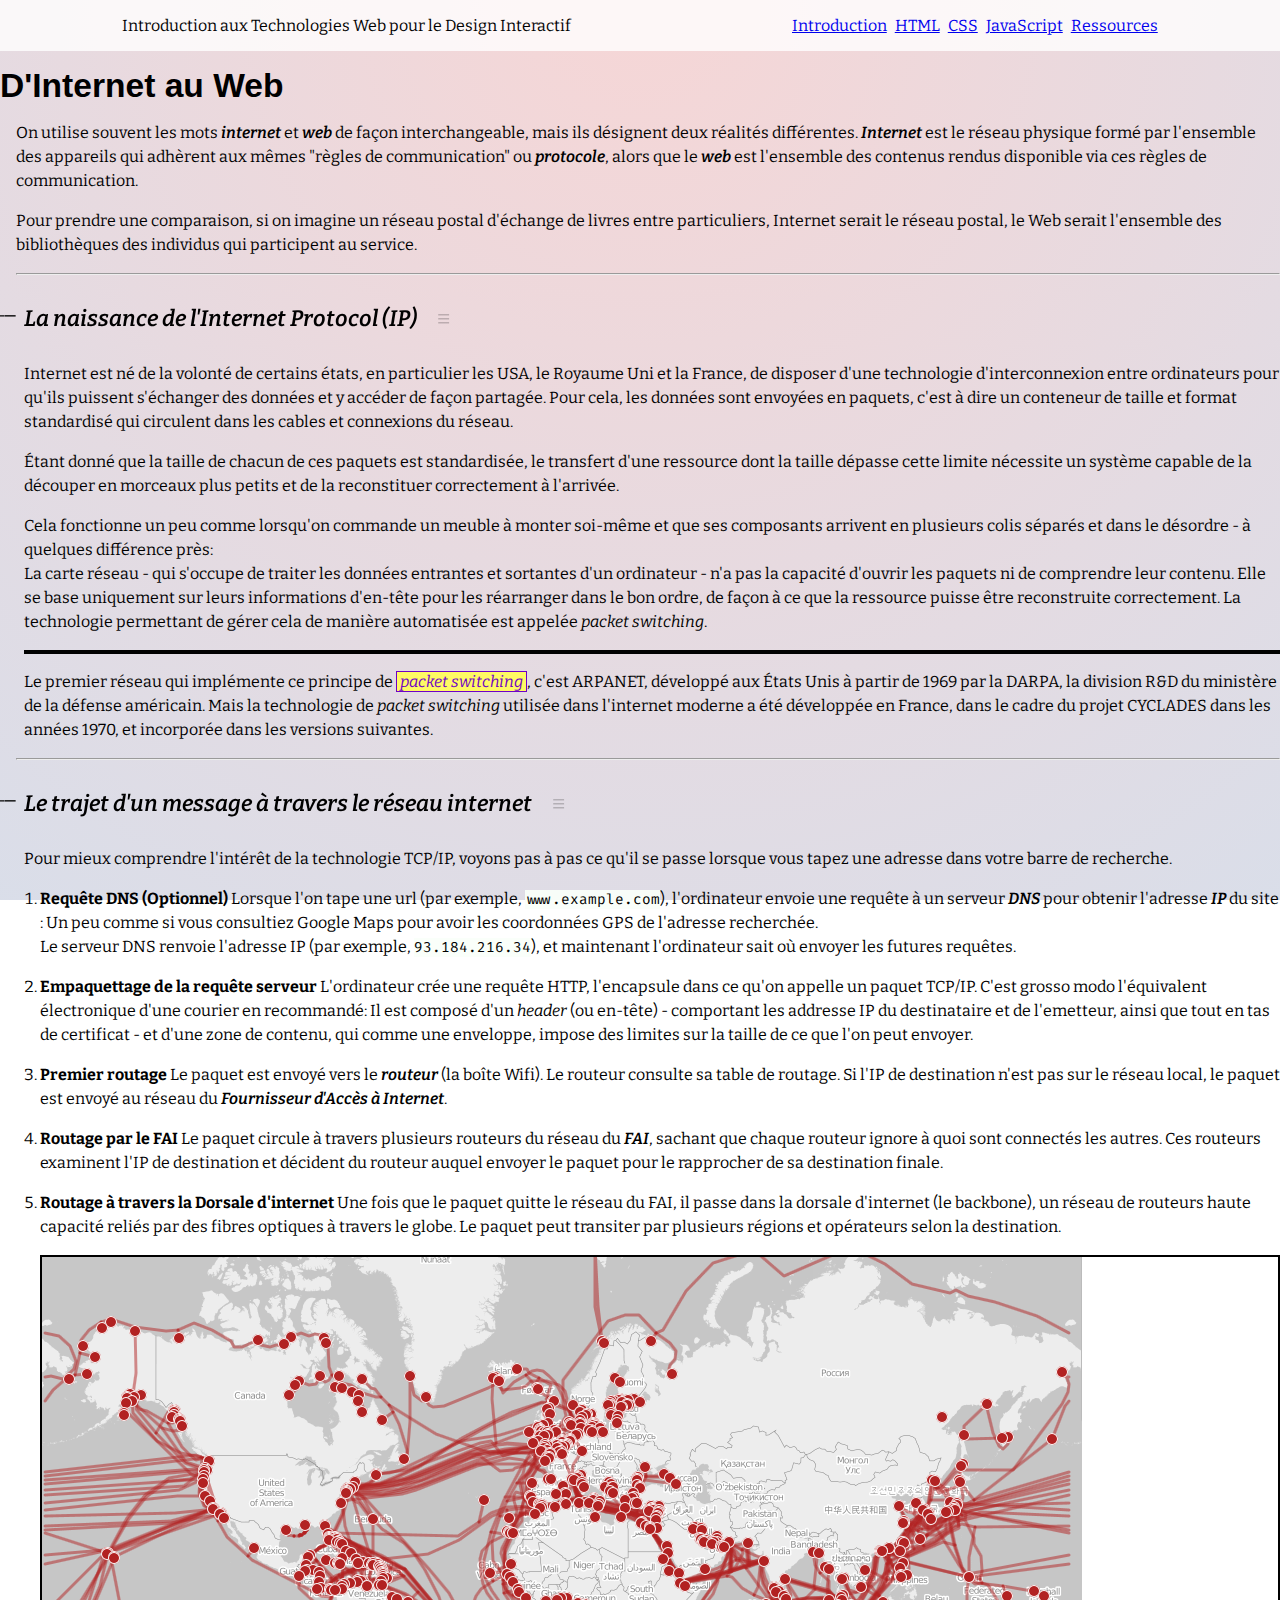
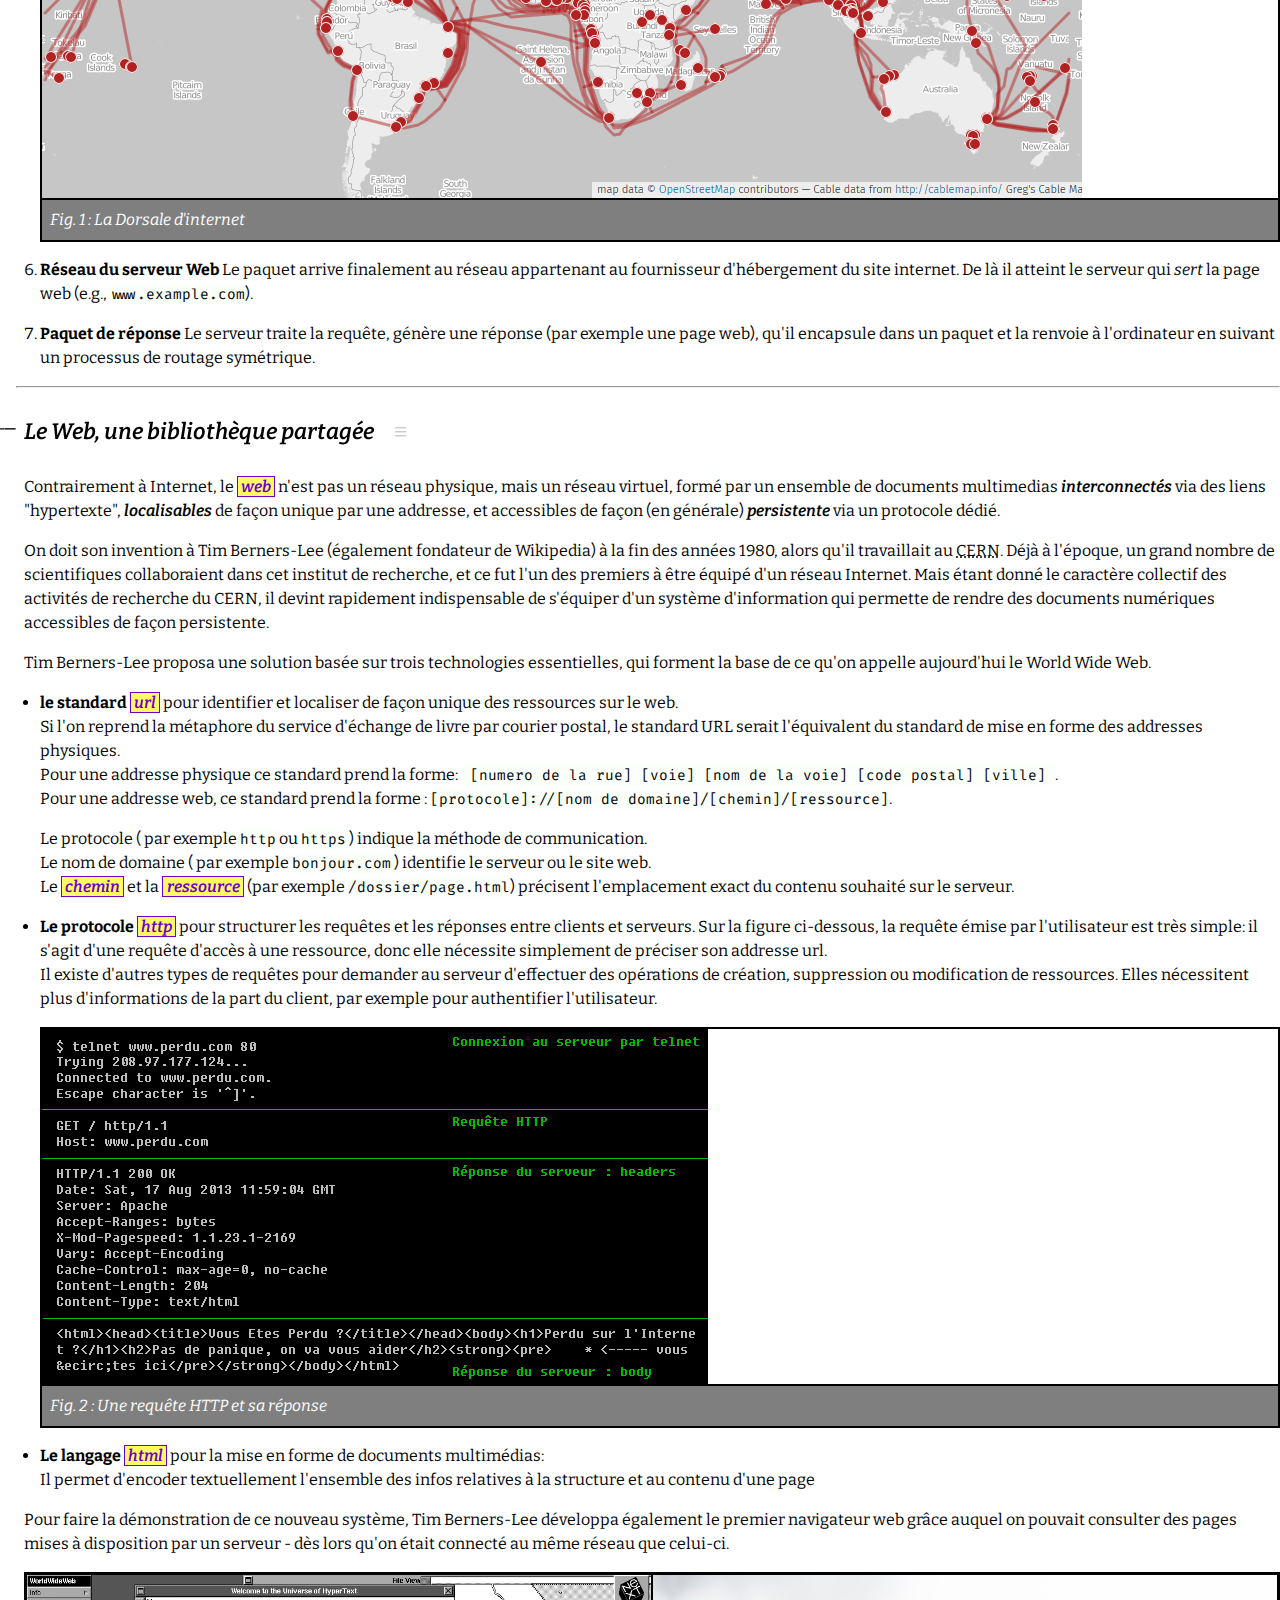
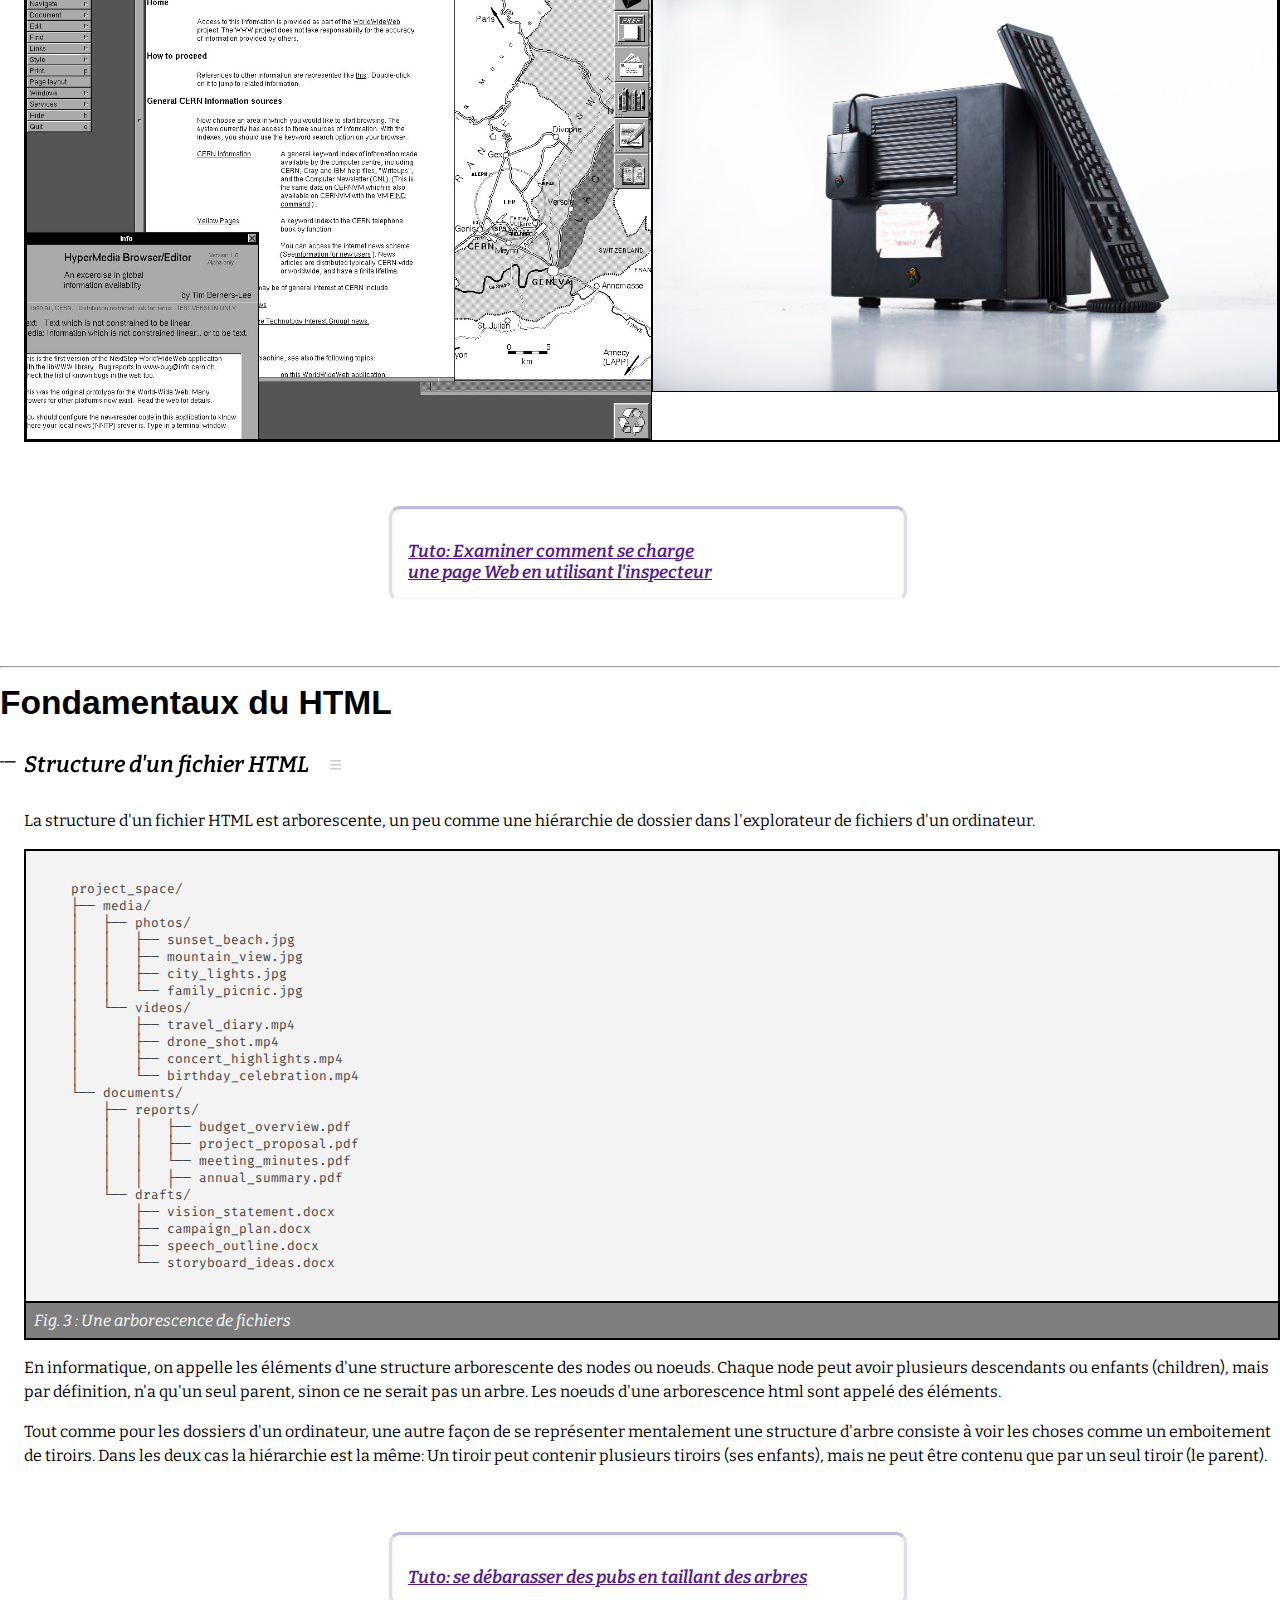
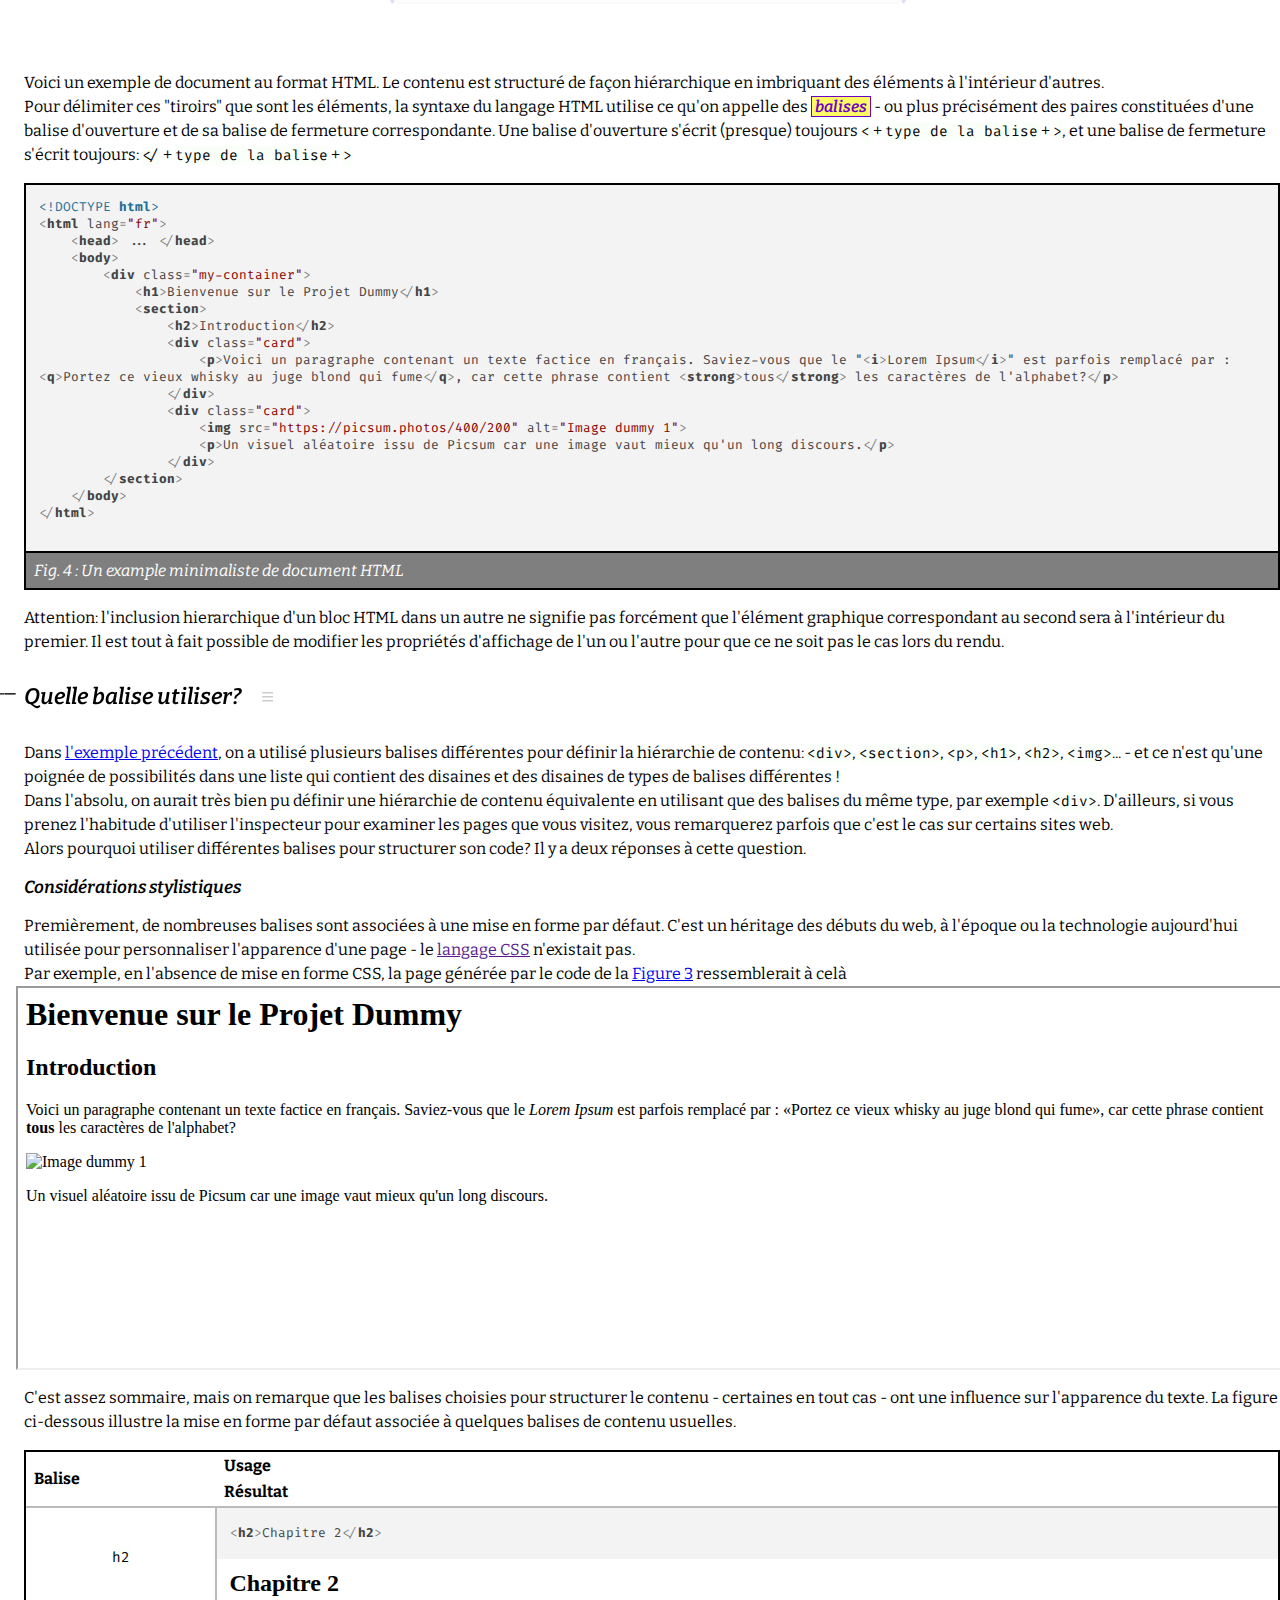
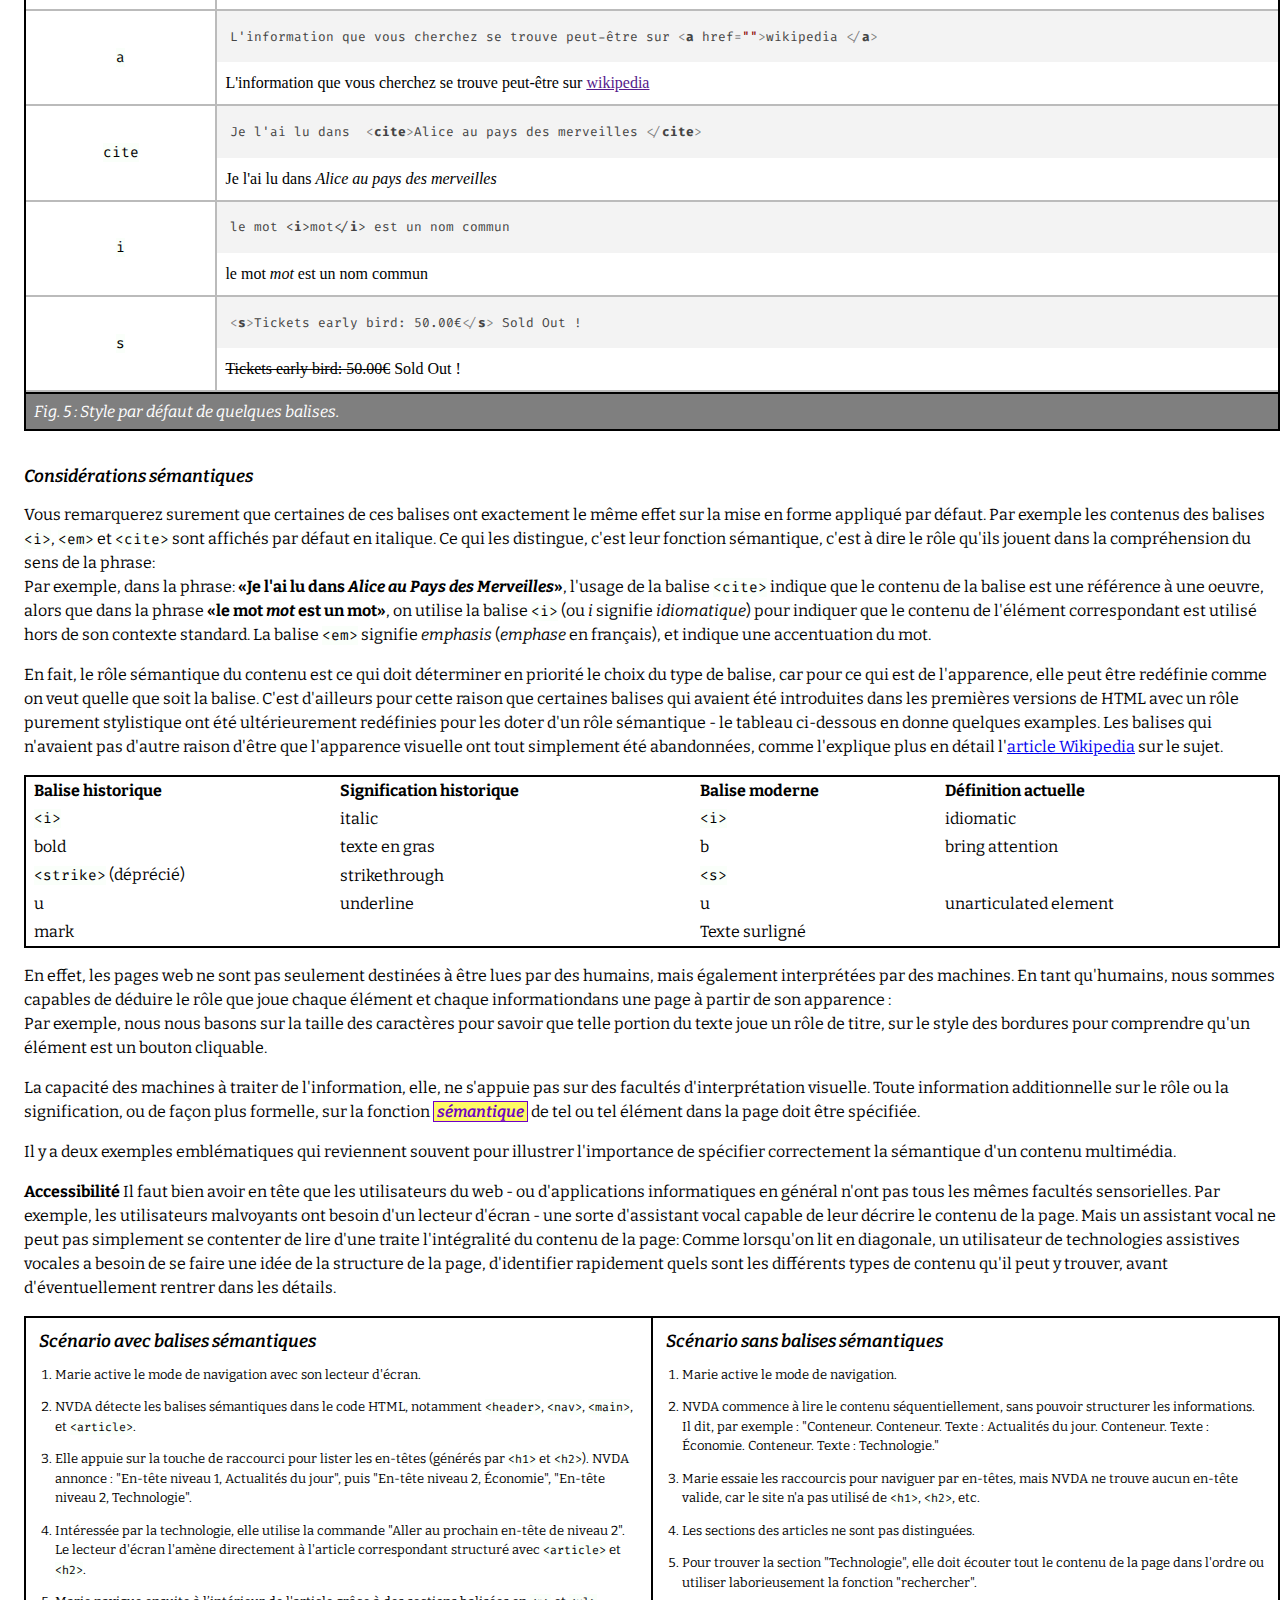
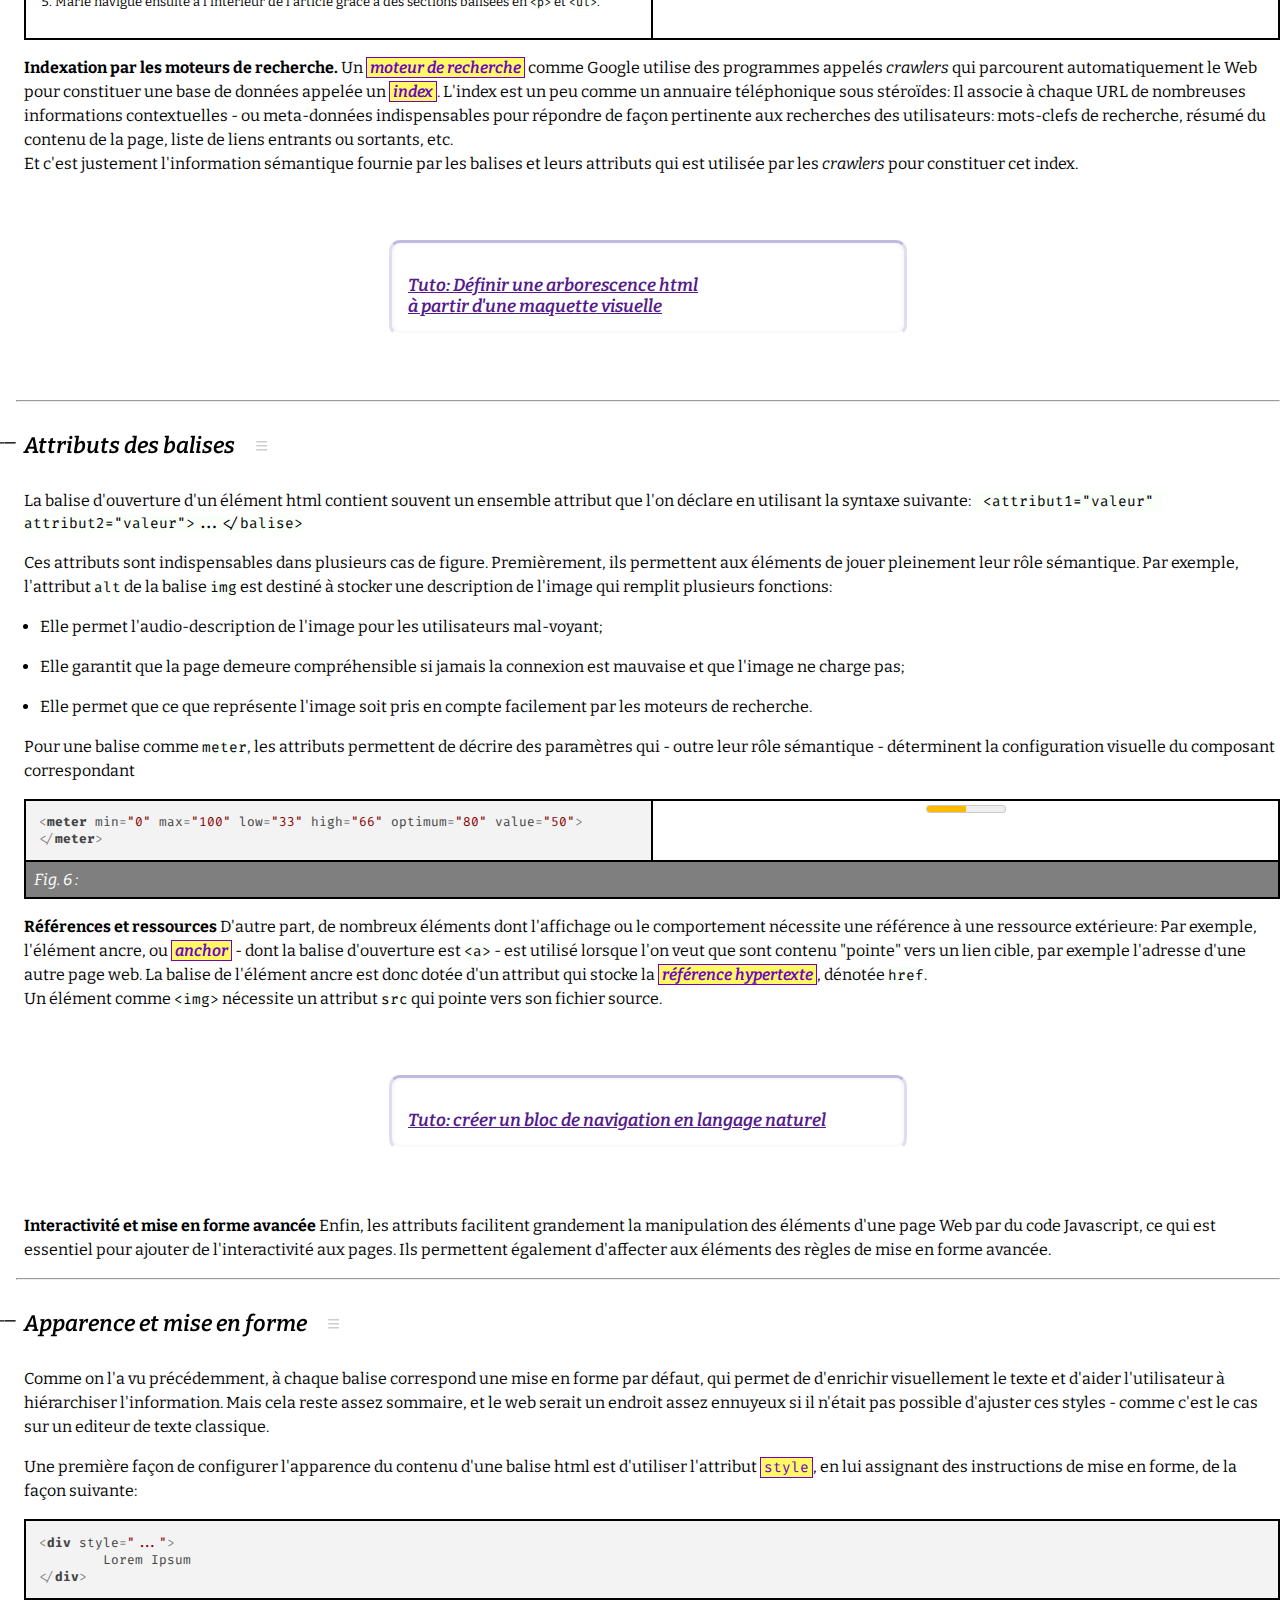
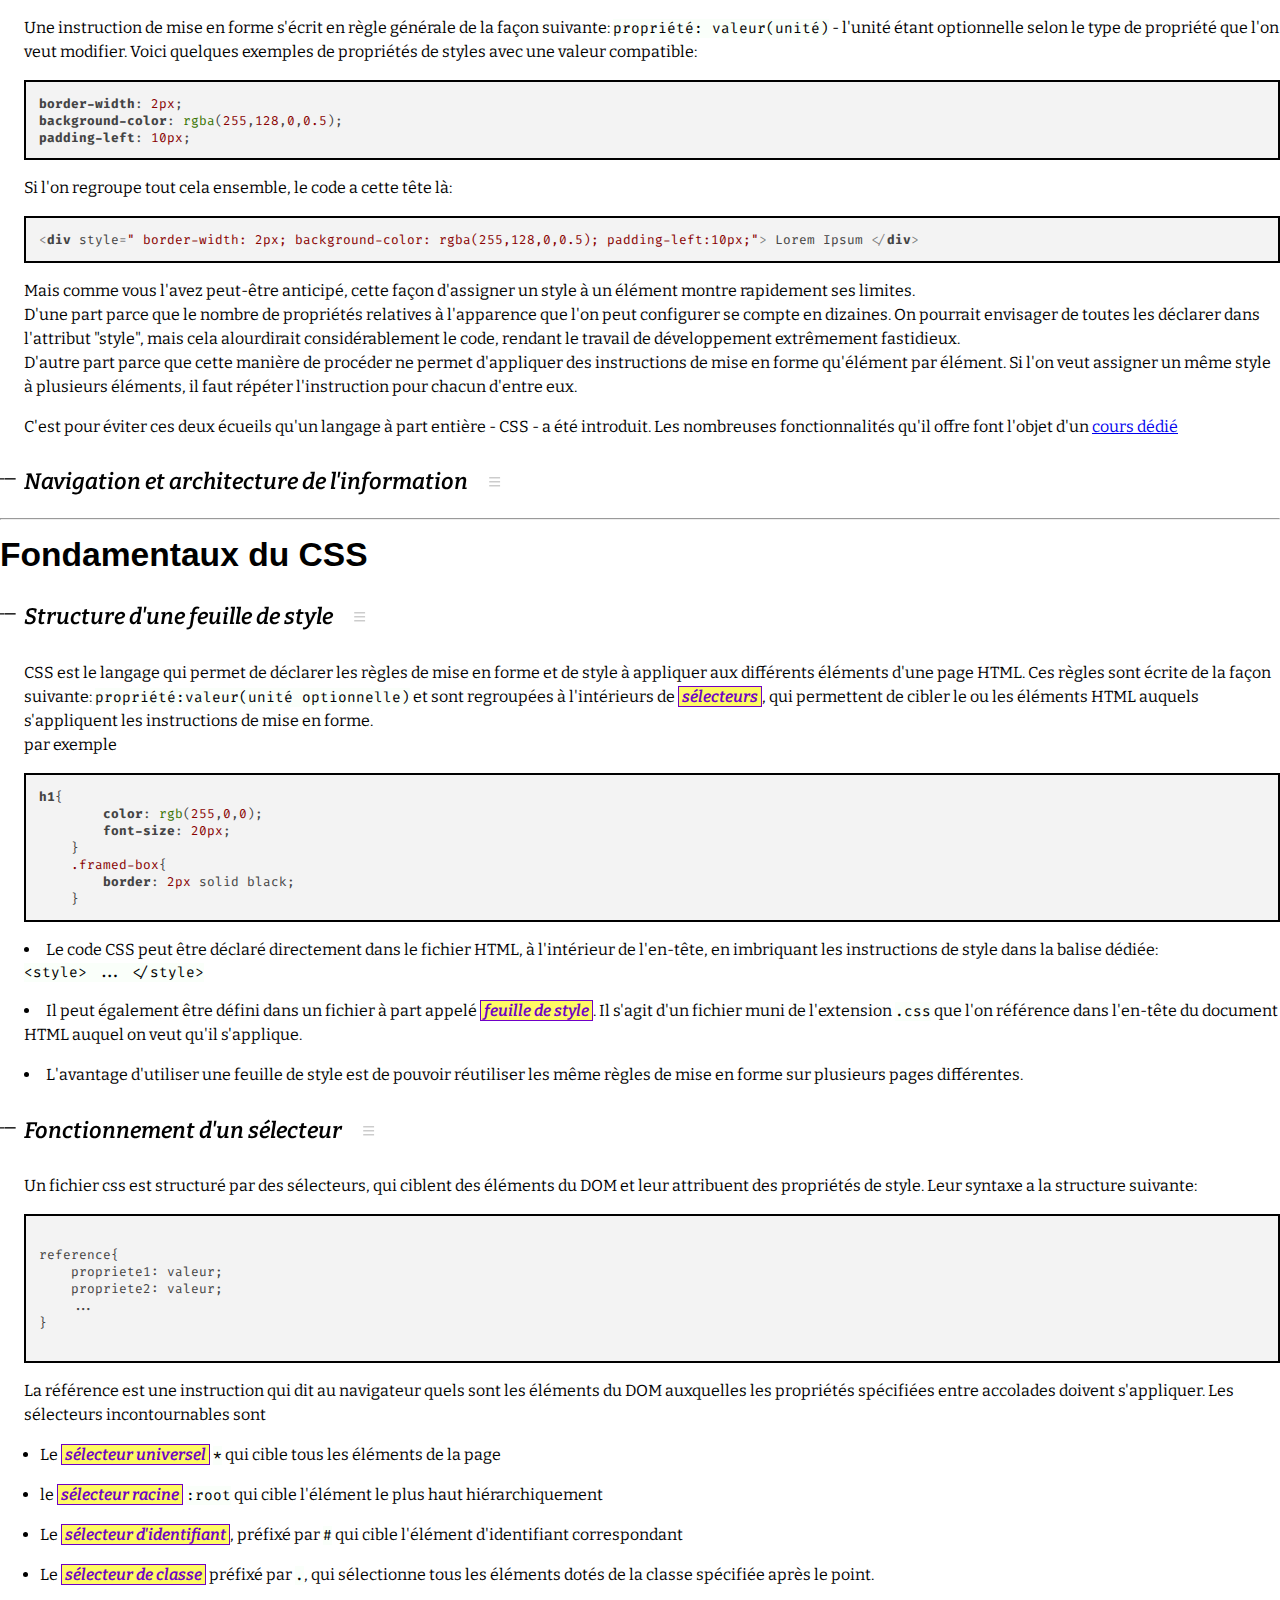
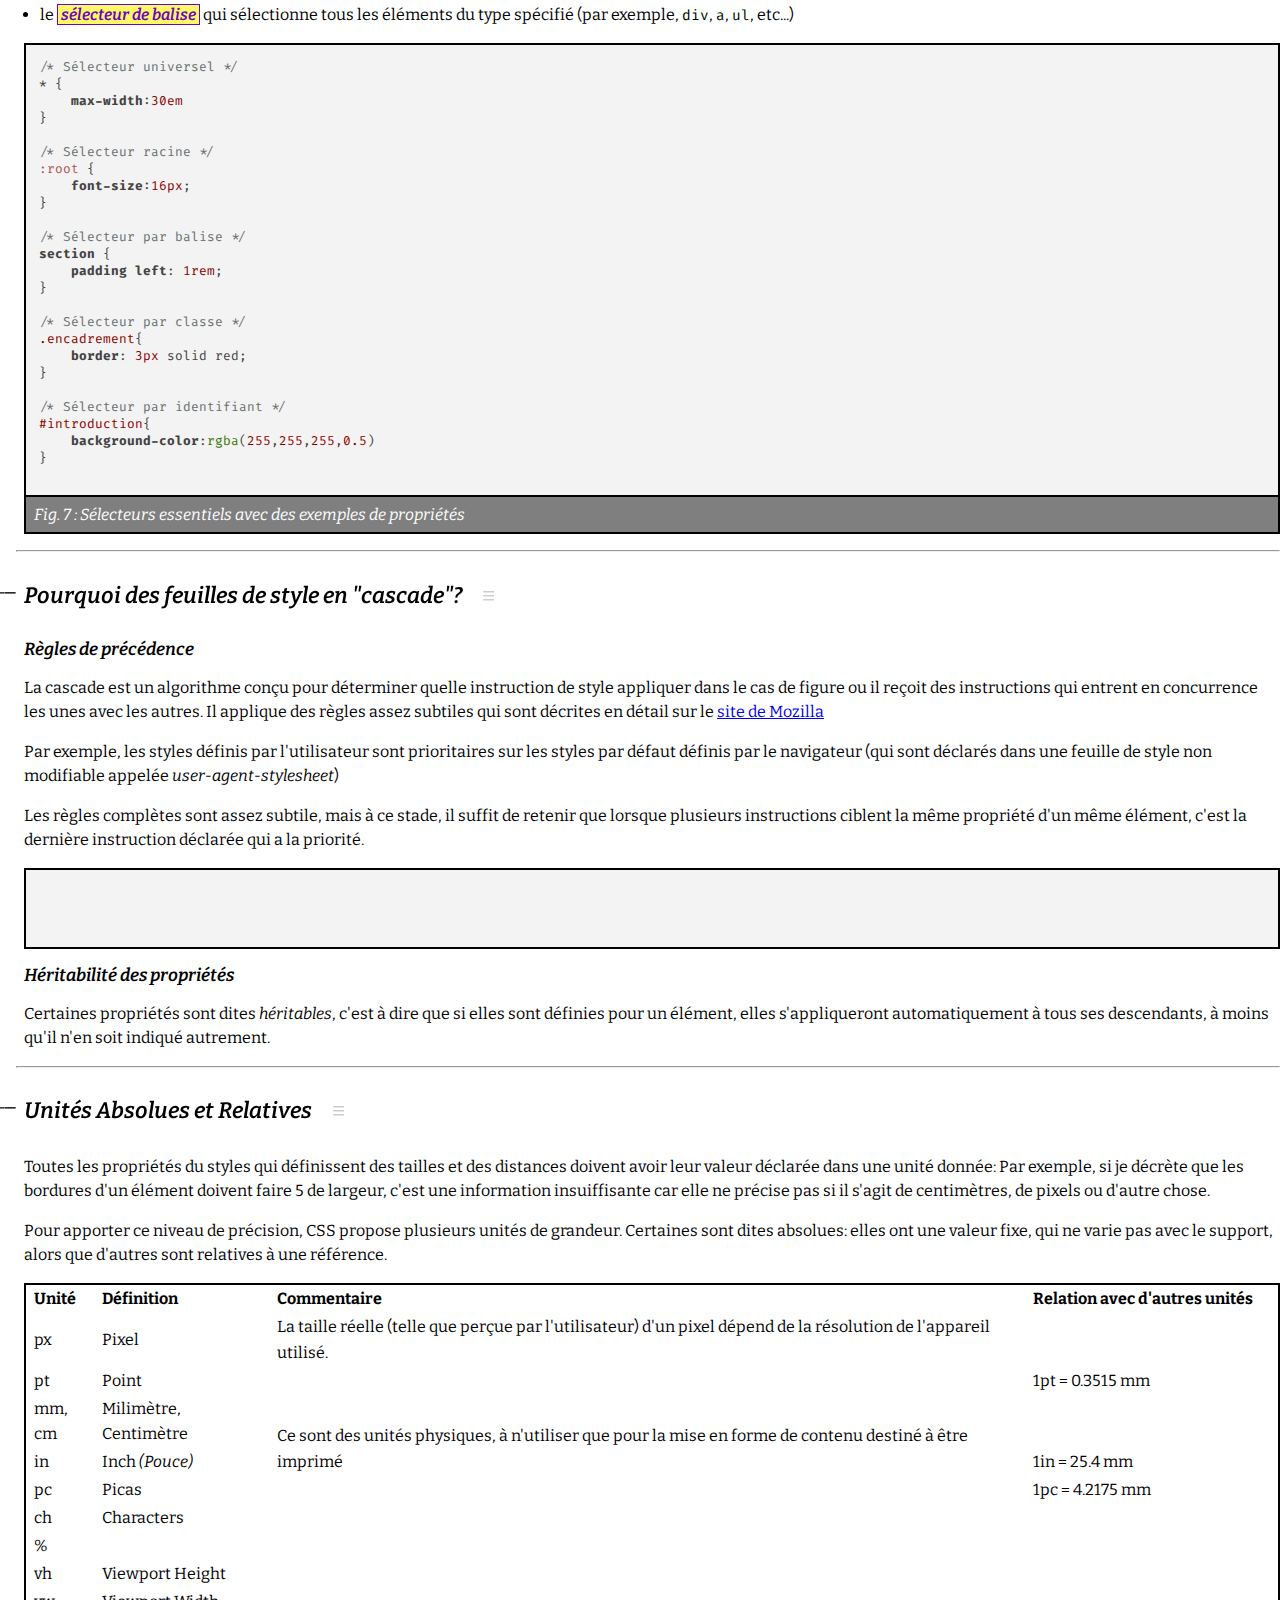
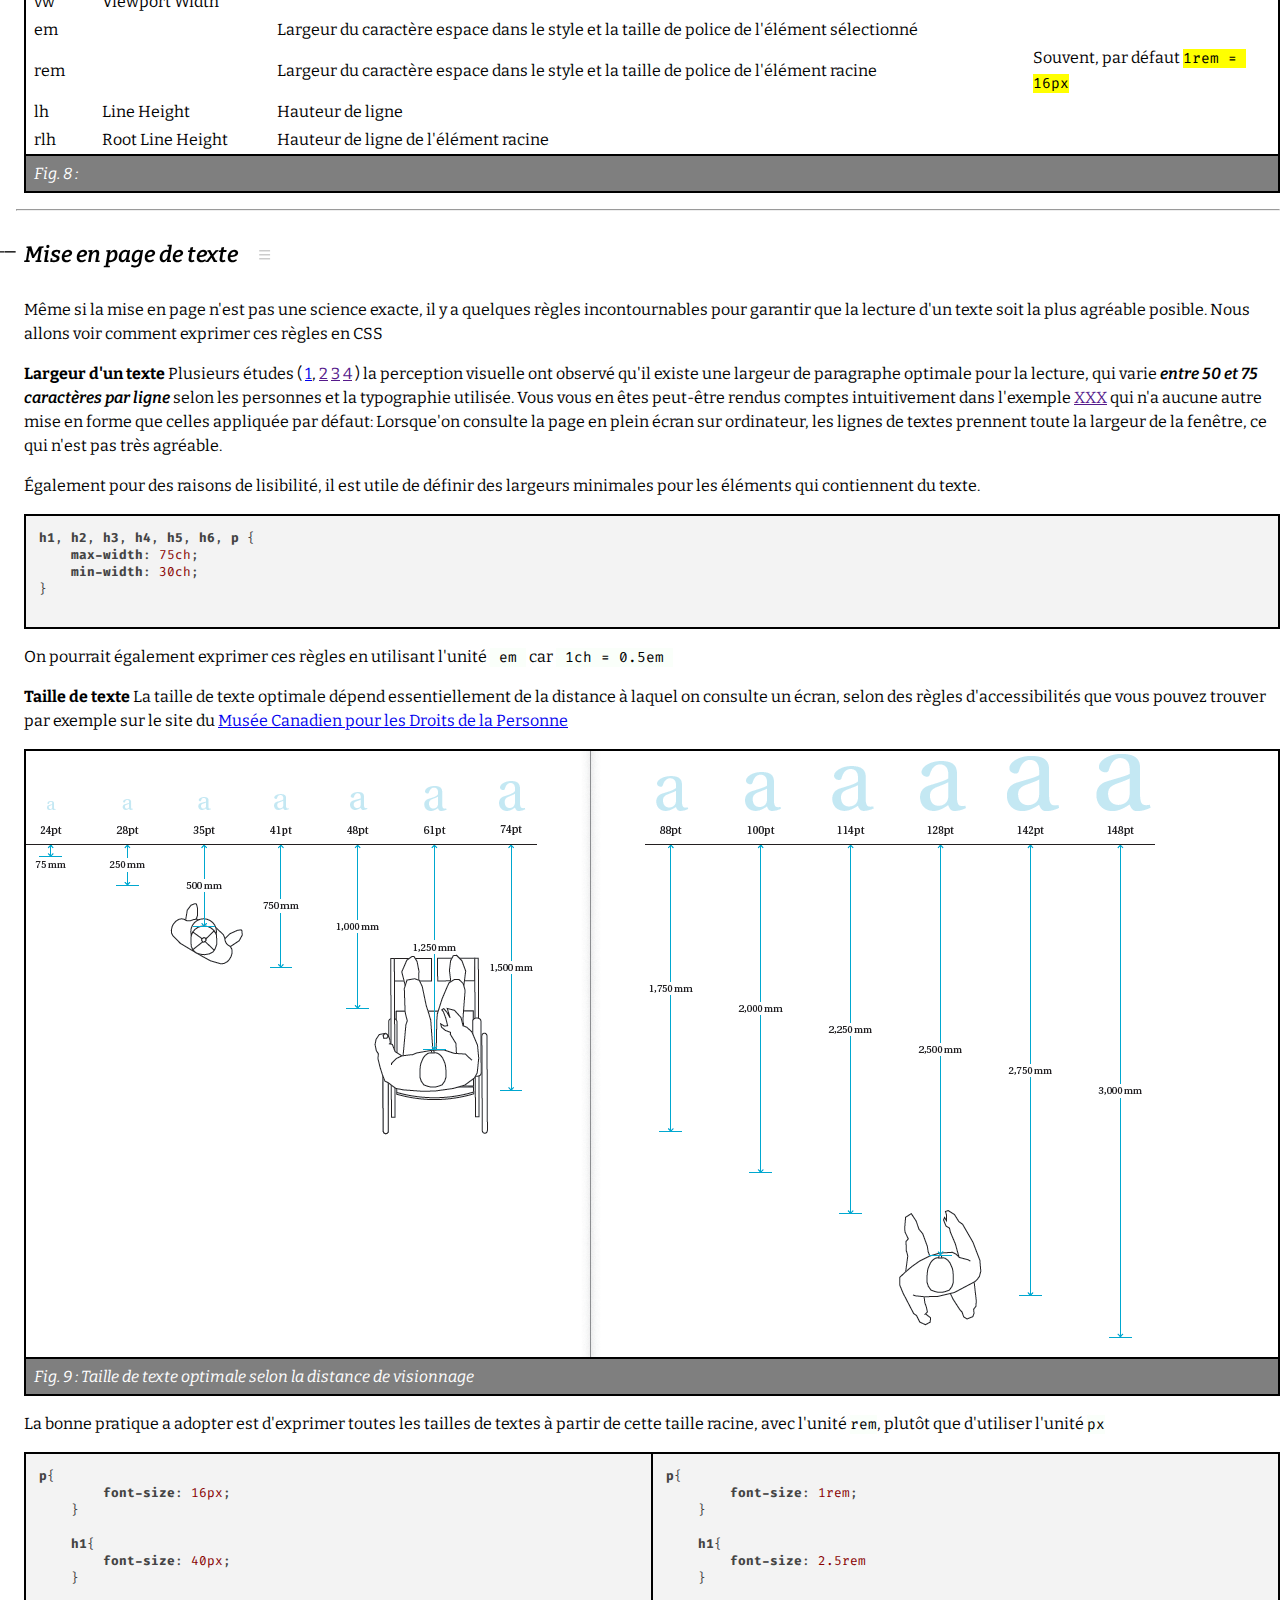
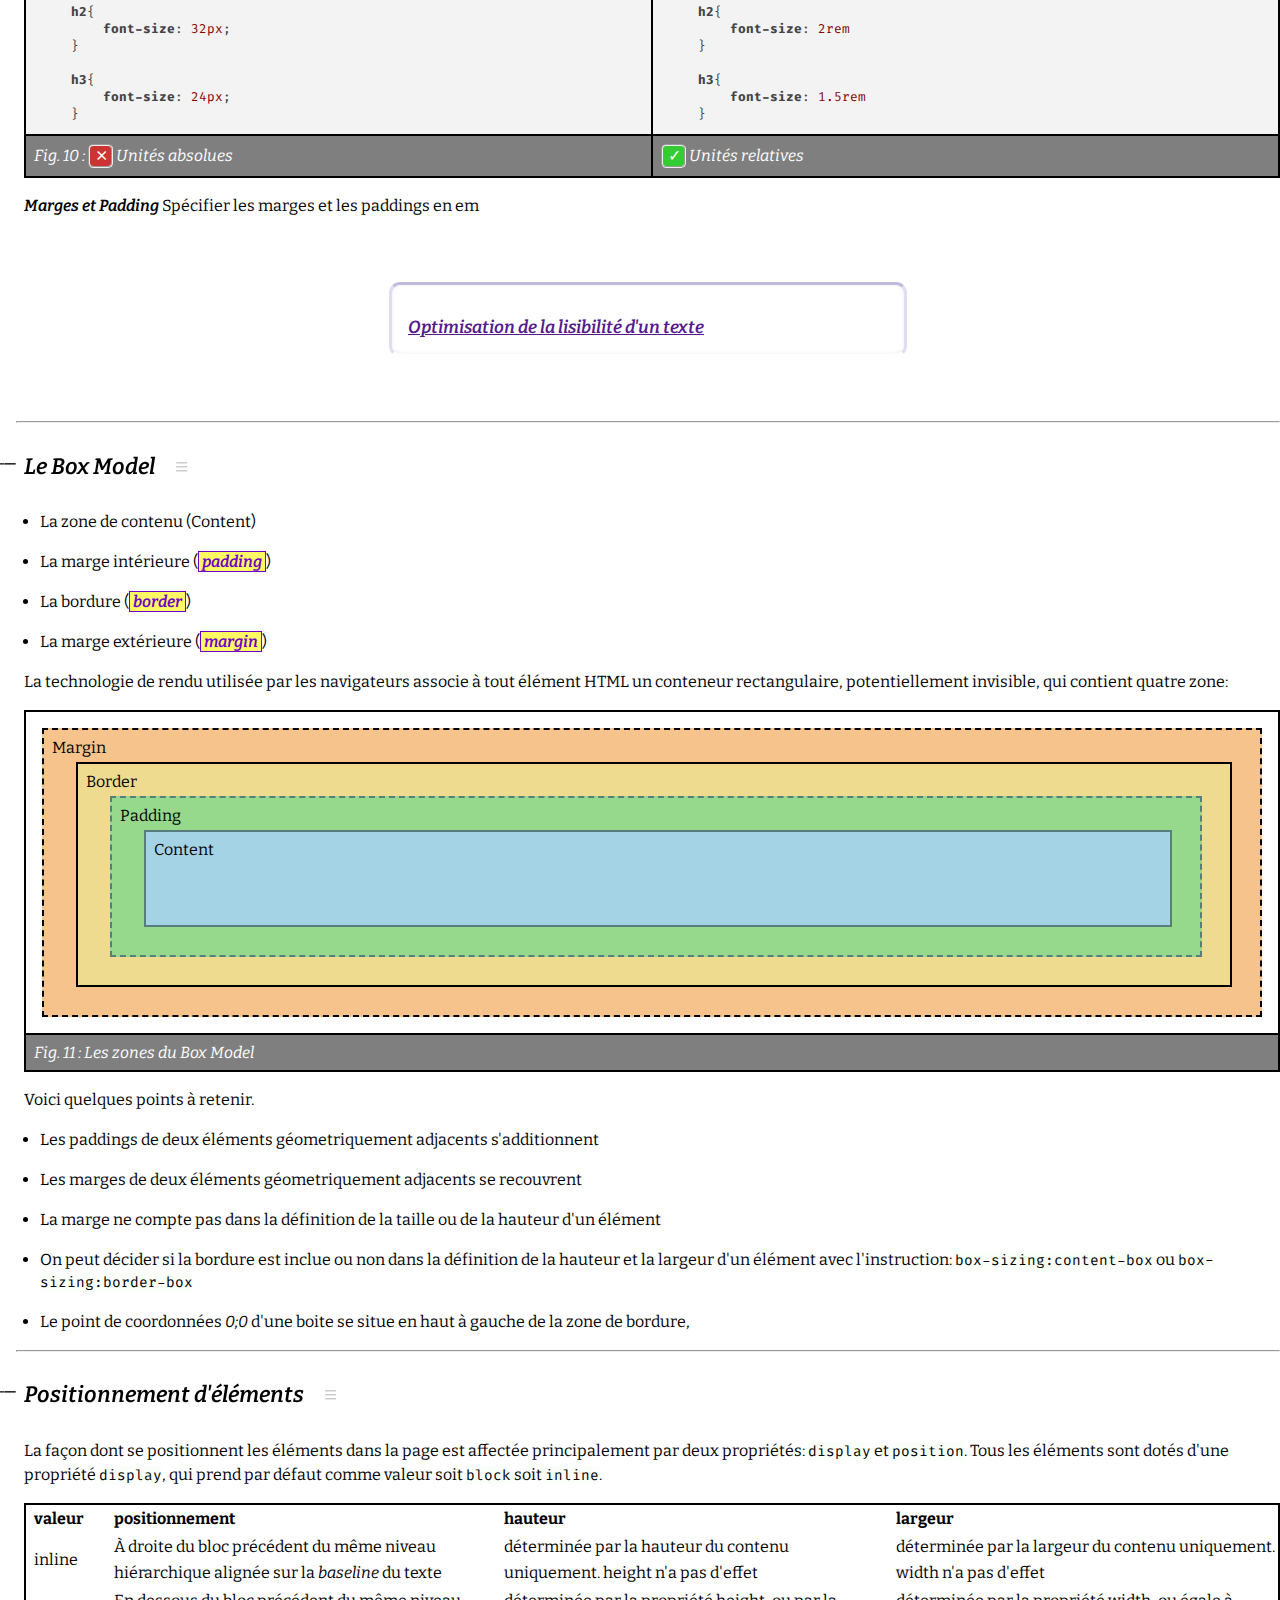
==== index.html @ b8cd704b "overhaul of the stylesheet" ====
<html lang="fr">
<head>
    <meta charset="utf-8">
    <link rel="preconnect" href="https://fonts.googleapis.com">
    <link rel="preconnect" href="https://fonts.gstatic.com" crossorigin>
    <link href="https://fonts.googleapis.com/css2?family=Bitter:ital,wght@0,100..900;1,100..900&family=Fira+Code:wght@300..700&family=Rubik:ital,wght@0,300..900;1,300..900&display=swap" rel="stylesheet">
    <link rel="stylesheet" href="style.css">
    <link rel="stylesheet" href="./highlight/styles/default.css">
    <script src="./highlight/highlight.js"></script>
    <script>hljs.highlightAll();</script>
</head>

<body>
    <!-- <span>menu</span> -->
    <div class="stacked-linear background">

    </div>
    <header>
        <nav class="navbar">
            <div id="page-title">Introduction aux Technologies Web pour le
                Design Interactif</div>
            <div class="navitems">
                <div class="navitem"><a href="#intro">Introduction</a></div>
                <div class="navitem"><a href="#html">HTML</a>
                    <nav>

                    </nav>
                </div>
                <div class="navitem"><a href="#css">CSS</a>
                    <!-- <nav id="inspiration-ribbon" class="hidden-nav">
                        <a href="http://web.archive.org/web/20241215002536/https://pitchforkmusicfestival.fr/">Pitchfork
                            Music Festival</a>
                        <a href="https://praticable.fr">Praticable</a>
                        <a href="http://web.archive.org/web/20241207214243/https://solar.lowtechmagazine.com/obsolete-technology/">Low-Tech
                            Magazine</a>
                        <a href="">Fondamentaux du CSS</a>
                    </nav> -->
                </div>
                <div class="navitem"><a href="#javascript">JavaScript</a>
                </div>
                <div class="navitem"><a href="#ressources">Ressources</a>
                </div>
            </div>

        </nav>

        <!-- <nav class="navbar">
            <div id="page-title">Introduction aux Technologies Web pour le
                Design Interactif</div>
            <div class="navitems">
                <div class="navitem"><a href="">Cours</a>
                    <nav class="hidden-nav dropdown">
                        <a href="">D'Internet au Web</a>
                        <a href="">Fondamentaux du HTML</a>
                        <a href="">Fondamentaux du CSS</a>
                    </nav>
                </div>
                <div class="navitem"><a href="">Activités</a></div>
                <div class="navitem"><a href="">Ressources</a>
                    <nav>
                        <a href="https://cbracco.github.io/html5-test-page/">Document HTML Exemple</a>
                        <a href="https://css-tricks.com/snippets/css/a-guide-to-flexbox/">Guide pour Flexbox #1</a>
                        <a href="https://www.joshwcomeau.com/css/interactive-guide-to-flexbox/">Guide pour Flexbox #2</a>
                        <a href="https://picsum.photos">Images de "remplissage" aléatoires</a>
                    </nav>
                </div>
                <div class="navitem"><a href="">Inspiration</a>
                    <nav id="inspiration-ribbon" class="hidden-nav">
                        <a href="http://web.archive.org/web/20241215002536/https://pitchforkmusicfestival.fr/">Pitchfork
                            Music Festival</a>
                        <a href="https://praticable.fr">Praticable</a>
                        <a href="http://web.archive.org/web/20241207214243/https://solar.lowtechmagazine.com/obsolete-technology/">Low-Tech
                            Magazine</a>
                        <a href="">Fondamentaux du CSS</a>
                    </nav>
                </div>
            </div>

        </nav> -->
    </header>

    <section class="chapter cours">

        <h3>D'Internet au Web</h3>
        <p>
            On utilise souvent les mots <strong>internet</strong> et <strong>web</strong> de façon interchangeable, mais ils désignent deux réalités différentes.
            <strong>Internet</strong> est le réseau physique formé par l'ensemble des appareils qui adhèrent aux mêmes "règles de communication" ou <strong>protocole</strong>, alors que le <strong>web</strong> est l'ensemble des contenus rendus disponible via ces règles de communication.
        </p>
        <p>
            Pour prendre une comparaison, si on imagine un réseau postal d'échange de livres entre particuliers, Internet serait le réseau postal, le Web serait l'ensemble des bibliothèques des individus qui participent au service.
        </p>

        <!-- <p>
    Par exemple, si vous m'envoyez du texte sur une feuille de papier je vais spontanément le lire de gauche à droite et de haut en bas - c'est une convention.
    Si la suite d'opération effectuée par un agent (humain ou non) pour émettre un message est compatible avec la suite d'opération effectuée par un autre agent pour le décoder, on dit qu'ils <i>adhèrent</i> au même <strong>protocole</strong>.
</p> -->
        <hr>
        <section id="ip">
            <h4 class="clip-background"><a href="#ip">La naissance de l'Internet Protocol
                    (IP)</a>
                <div class="list-icon">≡</div>
            </h4>
            <p>
                Internet est né de la volonté de certains états, en
                particulier les USA, le Royaume Uni et la France, de disposer d'une technologie d'interconnexion entre ordinateurs pour qu'ils puissent s'échanger des données et y accéder de façon partagée.
                Pour cela, les données sont envoyées en paquets, c'est à dire un conteneur de taille et format standardisé qui circulent dans les cables et connexions du réseau.
            </p>
            <p>
                Étant donné que la taille de chacun de ces paquets est standardisée, le transfert d'une ressource dont la taille dépasse cette limite nécessite un système capable de la découper en morceaux plus petits et de la reconstituer correctement à l'arrivée.
            </p>
            <p>
                Cela fonctionne un peu comme lorsqu'on commande un meuble à monter soi-même et que ses composants arrivent en plusieurs colis séparés et dans le désordre - à quelques différence près:
                <br>
                La carte réseau - qui s'occupe de traiter les données entrantes et sortantes d'un ordinateur - n'a pas la capacité d'ouvrir les paquets ni de comprendre leur contenu.
                Elle se base uniquement sur leurs informations d'en-tête pour les réarranger dans le bon ordre, de façon à ce que la ressource puisse être reconstruite correctement.
                La technologie permettant de gérer cela de manière automatisée est appelée <i>packet switching</i>.
            </p>
            <figure class="intext-image">
                <img src="./docs/assets//packet-switching.gif" alt="" style="background-color: rgb(255, 251, 236);">
            </figure>
            <p>
                Le premier réseau qui implémente ce principe de <i class="keyword">packet switching</i>, c'est ARPANET, développé aux États Unis à partir de 1969 par la DARPA, la division R&D du ministère de la défense américain.
                Mais la technologie de <i>packet switching</i> utilisée dans l'internet moderne a été développée en France, dans le cadre du projet CYCLADES dans les années 1970, et incorporée dans les versions suivantes.
            </p>
        </section>
        <hr>
        <section id="packet-tracking">
            <h4 class="clip-background"><a href="#packet-tracking">Le trajet d'un message à travers le réseau internet</a>
                <div class="list-icon">≡</div>
            </h4>
            <p>
                Pour mieux comprendre l'intérêt de la technologie TCP/IP, voyons pas à pas ce qu'il se passe lorsque vous tapez une adresse dans votre barre de recherche.
            </p>
            <ol>
                <li>
                    <h6>Requête DNS (Optionnel)</h6>
                    <p>
                        Lorsque l'on tape une url (par exemple,
                        <code>www.example.com</code>), l'ordinateur envoie
                        une requête à un serveur <strong>DNS</strong>
                        pour
                        obtenir l'adresse <strong>IP</strong> du site : Un
                        peu comme si vous consultiez Google Maps pour
                        avoir
                        les coordonnées GPS de l'adresse recherchée.
                        <br />
                        Le serveur DNS renvoie l'adresse IP (par exemple,
                        <code>93.184.216.34</code>), et maintenant
                        l'ordinateur sait où envoyer les futures requêtes.
                    </p>
                </li>
                <li>
                    <h6>Empaquettage de la requête serveur</h6>
                    <p>
                        L'ordinateur crée une requête HTTP, l'encapsule
                        dans ce qu'on appelle un paquet TCP/IP.
                        C'est grosso modo l'équivalent électronique d'une
                        courier en recommandé:
                        Il est composé d'un <i>header</i> (ou en-tête) -
                        comportant les addresse IP du destinataire et de
                        l'emetteur, ainsi que tout en tas de certificat -
                        et d'une zone de contenu, qui comme une
                        enveloppe,
                        impose des limites sur la taille de ce que l'on
                        peut envoyer.
                    </p>
                </li>
                <li>
                    <h6>Premier routage</h6>
                    <p>
                        Le paquet est envoyé vers le <strong>routeur</strong> (la boîte Wifi). Le routeur consulte sa table de routage. Si l'IP de
                        destination n'est pas sur le réseau local, le paquet est envoyé au réseau du <strong>Fournisseur d'Accès à Internet</strong>.
                    </p>
                </li>
                <li>
                    <h6>Routage par le FAI</h6>
                    <p>
                        Le paquet circule à travers plusieurs routeurs du
                        réseau du <strong>FAI</strong>, sachant que
                        chaque
                        routeur ignore à quoi sont connectés les autres.
                        Ces routeurs examinent l'IP de destination et
                        décident du routeur auquel envoyer le paquet pour
                        le
                        rapprocher de sa destination finale.
                    </p>

                </li>
                <li>
                    <h6>Routage à travers la Dorsale d'internet</h6>
                    <p>

                        Une fois que le paquet quitte le réseau du FAI, il
                        passe dans la dorsale d'internet (le
                        backbone),
                        un réseau de routeurs haute capacité reliés par des
                        fibres optiques à travers le globe. Le
                        paquet
                        peut transiter par plusieurs régions et opérateurs
                        selon la destination.
                    </p>
                    <br>
                    <figure>
                        <img src="./docs/assets//wikipedia-internet-backbone.png" alt="">
                        <figcaption class="numbered">La Dorsale d'internet</figcaption>
                    </figure>
                </li>


                <li>
                    <h6>Réseau du serveur Web</h6>
                    <p>
                        Le paquet arrive finalement au réseau appartenant au fournisseur d'hébergement du site internet.
                        De là il atteint le serveur qui <em>sert</em> la page web (e.g., <code>www.example.com</code>).
                    </p>
                </li>
                <li>
                    <h6>Paquet de réponse</h6>
                    <p>
                        Le serveur traite la requête, génère une réponse (par exemple une page web), qu'il encapsule dans un paquet et la renvoie à l'ordinateur en suivant un processus de routage symétrique.
                    </p>
                </li>
            </ol>
        </section>
        <hr>
        <section id="worldwideweb">
            <h4 class="clip-background"><a href="#worldwideweb">Le Web, une bibliothèque partagée
                </a>
                <div class="list-icon">≡</div>
            </h4>
            <p>
                Contrairement à Internet, le <strong class="keyword">web</strong> n'est pas un réseau physique, mais un réseau virtuel, formé par un ensemble de documents multimedias <strong>interconnectés</strong> via des liens "hypertexte", <strong>localisables</strong> de façon unique par une addresse, et accessibles de façon (en générale)
                <strong>persistente</strong> via un protocole dédié.
            </p>
            <p>
                On doit son invention à Tim Berners-Lee (également fondateur de Wikipedia) à la fin des années 1980, alors qu'il travaillait au <abbr title="Centre Européen de Recherche Nucléaire">CERN</abbr>.
                Déjà à l'époque, un grand nombre de scientifiques collaboraient dans cet institut de recherche, et ce fut l'un des premiers à être équipé d'un réseau Internet.
                Mais étant donné le caractère collectif des activités de recherche du CERN, il devint rapidement indispensable de s'équiper d'un système d'information qui permette de rendre des documents numériques accessibles de façon persistente.
            </p>
            <p>
                Tim Berners-Lee proposa une solution basée sur trois technologies essentielles, qui forment la base de ce qu'on appelle aujourd'hui le World Wide Web.
            </p>
            <ul>
                <li id="web-backbone-url">
                    <h6>le standard <strong class="keyword">url</strong></h6>
                    <p>pour identifier et localiser de façon unique des ressources sur le web.
                        <br>
                        Si l'on reprend la métaphore du service d'échange de livre par courier postal, le standard URL serait l'équivalent du standard de mise en forme des addresses physiques.
                        <br>
                        Pour une addresse physique ce standard prend la forme: <code> [numero de la rue] [voie] [nom de la voie] [code postal] [ville] </code>.
                        <br>
                        Pour une addresse web, ce standard prend la forme : <code>[protocole]://[nom de domaine]/[chemin]/[ressource]</code>.
                        <br>
                    </p>
                    <p>
                        Le protocole ( par exemple <code>http</code> ou <code>https</code> ) indique la méthode de communication.
                        <br>
                        Le nom de domaine ( par exemple <code>bonjour.com</code> ) identifie le serveur ou
                        le site web.
                        <br>
                        Le <strong class="keyword">chemin</strong> et la <strong class="keyword">ressource</strong> (par exemple <code>/dossier/page.html</code>) précisent l'emplacement exact du contenu souhaité sur le serveur.

                    </p>
                </li>
                <li id="web-backbone-http">
                    <h6>Le protocole <strong class="keyword">http</strong></h6> pour
                    structurer les requêtes et les réponses
                    entre clients et serveurs.
                    Sur la figure ci-dessous, la requête émise par l'utilisateur est très simple: il s'agit d'une requête d'accès à une ressource, donc elle nécessite simplement de préciser son addresse url.
                    <br>
                    Il existe d'autres types de requêtes pour demander au serveur d'effectuer des opérations de création, suppression ou modification de ressources.
                    Elles nécessitent plus d'informations de la part du client, par exemple pour authentifier l'utilisateur.
                    <br>
                    <figure>
                        <img src="./docs/assets//wikipedia-requete-http.png" alt="">
                        <figcaption class="numbered">
                            Une requête HTTP et sa réponse
                        </figcaption>
                    </figure>
                </li>
                <li id="web-backbone-html">
                    <h6>Le langage <strong class="keyword">html</strong> </h6>
                    <p>pour la mise en forme de documents multimédias:
                        <br>
                        Il permet d'encoder textuellement l'ensemble des infos relatives à la structure et au contenu d'une page
                    </p>
                </li>
            </ul>
            <p>
                Pour faire la démonstration de ce nouveau système, Tim Berners-Lee développa également le premier navigateur web grâce auquel on pouvait consulter des pages mises à disposition par un serveur - dès lors qu'on était connecté au même réseau que celui-ci.
            </p>

            <figure class="sidebyside">
                <img style="object-fit: cover; max-width:100%; height: 100%;" src="./docs/assets//next-browser.jpg" alt="" style="background-color: rgb(255, 251, 236);">
                <img style="object-fit: cover;" src="./docs/assets//next-server.jpg" alt="" style="background-color: rgb(255, 251, 236);">

            </figure>
            <section class="activite cutout-style">
                <h5><a href="">Tuto: Examiner comment se charge une page Web en utilisant l'inspecteur</a></h5>
            </section>
        </section>
    </section>

    <hr>
    <section class="chapter cours">
        <h3>Fondamentaux du HTML</h3>
        <section id="structure-html">
            <h4 class="clip-background"><a href="#structure-html">Structure d'un fichier HTML</a>
                <div class="list-icon">≡</div>
            </h4>
            <p>
                La structure d'un fichier HTML est arborescente, un peu
                comme une hiérarchie de dossier dans
                l'explorateur
                de fichiers d'un ordinateur.
            </p>
            <figure>
                <pre>
                    <code>
    project_space/
    ├── media/
    │   ├── photos/
    │   │   ├── sunset_beach.jpg
    │   │   ├── mountain_view.jpg
    │   │   ├── city_lights.jpg
    │   │   └── family_picnic.jpg
    │   └── videos/
    │       ├── travel_diary.mp4
    │       ├── drone_shot.mp4
    │       ├── concert_highlights.mp4
    │       └── birthday_celebration.mp4
    └── documents/
        ├── reports/
        │   │   ├── budget_overview.pdf
        │   │   ├── project_proposal.pdf
        │   │   └── meeting_minutes.pdf
        │   │   ├── annual_summary.pdf
        └── drafts/
            ├── vision_statement.docx
            ├── campaign_plan.docx
            ├── speech_outline.docx
            └── storyboard_ideas.docx
                    </code>
                </pre>
                <figcaption class="numbered">
                    Une arborescence de fichiers
                </figcaption>
            </figure>
            <p>
                En informatique, on appelle les éléments d'une structure
                arborescente des nodes ou noeuds.
                Chaque node peut avoir plusieurs descendants ou enfants
                (children), mais par définition, n'a qu'un seul
                parent, sinon ce ne serait pas un arbre.
                Les noeuds d'une arborescence html sont appelé des
                éléments.
            </p>
            <p>
                Tout comme pour les dossiers d'un ordinateur, une autre
                façon de se représenter mentalement une
                structure
                d'arbre consiste à voir les choses comme un emboitement de
                tiroirs.
                Dans les deux cas la hiérarchie est la même: Un tiroir peut
                contenir plusieurs tiroirs (ses enfants),
                mais
                ne peut être contenu que par un seul tiroir (le parent).
            </p>

            <section class="activite cutout-style">
                <h5><a href="">Tuto: se débarasser des pubs en taillant des arbres</a></h5>
            </section>

            <p>Voici un exemple de document au format HTML.
                Le contenu est structuré de façon hiérarchique en
                imbriquant des éléments à l'intérieur d'autres.
                <br>
                Pour délimiter ces "tiroirs" que sont les éléments, la
                syntaxe du langage HTML utilise ce qu'on appelle
                des
                <strong class="keyword">balises</strong> - ou plus
                précisément des paires constituées d'une balise
                d'ouverture et de sa balise de fermeture
                correspondante.
                Une balise d'ouverture s'écrit (presque) toujours
                <code>&lt;</code> + <code>type de la balise</code> +
                <code>></code>, et une balise de fermeture s'écrit
                toujours: <code>&lt;/</code> +
                <code>type de la balise</code> + <code>></code>

            </p>
            <figure id="sample-html-doc">
                <pre>
                    <code class="language-html">&lt;!DOCTYPE html&gt;
&lt;html lang="fr"&gt;
    &lt;head&gt; ... &lt;/head&gt;
    &lt;body&gt;
        &lt;div class="my-container"&gt;
            &lt;h1&gt;Bienvenue sur le Projet Dummy&lt;/h1&gt;
            &lt;section&gt;
                &lt;h2&gt;Introduction&lt;/h2&gt;
                &lt;div class="card"&gt;
                    &lt;p&gt;Voici un paragraphe contenant un texte factice en français. Saviez-vous que le &quot;&lt;i&gt;Lorem Ipsum&lt;/i&gt;&quot; est parfois remplacé par : &lt;q&gt;Portez ce vieux whisky au juge blond qui fume&lt;/q&gt;, car cette phrase contient &lt;strong&gt;tous&lt;/strong&gt; les caractères de l'alphabet?&lt;/p&gt;
                &lt;/div&gt;
                &lt;div class="card"&gt;
                    &lt;img src="https://picsum.photos/400/200" alt="Image dummy 1"&gt;
                    &lt;p&gt;Un visuel aléatoire issu de Picsum car une image vaut mieux qu'un long discours.&lt;/p&gt;
                &lt;/div&gt;
        &lt;/section&gt;
    &lt;/body&gt;
&lt;/html&gt;
                    </code>
                </pre>

                <figcaption class="numbered">
                    Un example minimaliste de document HTML
                </figcaption>
            </figure>
            <p>
                Attention: l'inclusion hierarchique d'un bloc HTML dans un autre ne signifie pas forcément que l'élément graphique correspondant au second sera à l'intérieur du premier.
                Il est tout à fait possible de modifier les propriétés d'affichage de l'un ou l'autre pour que ce ne soit pas le cas lors du rendu.

            </p>
        </section>
        <section id="balises-semantiques">
            <h4 class="clip-background"><a href="#balises-semantiques">Quelle balise utiliser? </a>
                <div class="list-icon">≡</div>
            </h4>
            <p>
                Dans <a href="#sample-html-doc">l'exemple précédent</a>, on a utilisé plusieurs balises différentes pour définir la hiérarchie de contenu: <code>&lt;div&gt;</code>, <code>&lt;section&gt;</code>, <code>&lt;p&gt;</code>, <code>&lt;h1&gt;</code>, <code>&lt;h2&gt;</code>, <code>&lt;img&gt;</code>... - et ce n'est qu'une poignée de possibilités dans une liste qui contient des disaines et des disaines de types de balises différentes !
                <br>
                Dans l'absolu, on aurait très bien pu définir une hiérarchie de contenu équivalente en utilisant que des balises du même type, par exemple <code>&lt;div&gt;</code>.
                D'ailleurs, si vous prenez l'habitude d'utiliser l'inspecteur pour examiner les pages que vous visitez, vous remarquerez parfois que c'est le cas sur certains sites web.
                <br>
                Alors pourquoi utiliser différentes balises pour structurer son code?
                Il y a deux réponses à cette question.
            </p>
            <h5>Considérations stylistiques</h5>
            <p>
                Premièrement, de nombreuses balises sont associées à une mise en forme par défaut.
                C'est un héritage des débuts du web, à l'époque ou la technologie aujourd'hui utilisée pour personnaliser l'apparence d'une page - le <a href="">langage CSS</a> n'existait pas.
                <br>
                Par exemple, en l'absence de mise en forme CSS, la page générée par le code de la <a href="#sample-html-doc">Figure 3</a> ressemblerait à celà
            </p>
            <iframe class="raw" src="./docs/pages/sample-html-doc.html" frameborder="0" style="height: 20rlh;"></iframe>
            <p>
                C'est assez sommaire, mais on remarque que les balises choisies pour structurer le contenu - certaines en tout cas - ont une influence sur l'apparence du texte.
                <!-- Si vous voulez un exemple encore plus parlant, vous pouvez cliquer sur <button>ce bouton</button> pour visualiser à quoi ressemblerait ce site sans mise en forme personalisée. -->
                La figure ci-dessous illustre la mise en forme par défaut associée à quelques balises de contenu usuelles.
            </p>
            <figure id="tag-styles">
                <div class="table-container">
                    <table>
                        <thead>
                            <tr>
                                <th>Balise</th>
                                <th>
                                    <div>Usage</div>
                                    <div>Résultat</div>
                                </th>
                            </tr>
                        </thead>
                        <tbody>
                            <tr>
                                <td><code>h2</code></td>
                                <td>
                                    <div>
                                        <pre>
                                            <code class="language-html">&lt;h2&gt;Chapitre 2&lt;/h2&gt;</code>
                                        </pre>
                                    </div>
                                    <div>
                                        <h2 class="raw">Chapitre 2</h2>
                                    </div>
                                </td>
                            </tr>
                            <tr>
                                <td><code>a</code></td>
                                <td>
                                    <div>
                                        <pre>
                                            <code class="language-html">L'information que vous cherchez se trouve peut-être sur &lt;a href=""&gt;wikipedia &lt;/a&gt;</code>
                                        </pre>
                                    </div>
                                    <div class="raw">
                                        L'information que vous cherchez se trouve peut-être sur <a href="">wikipedia</a>
                                    </div>
                                </td>
                            </tr>
                            <tr>
                                <td><code>cite</code></td>
                                <td>
                                    <div>
                                        <pre>
                                            <code class="language-html">Je l'ai lu dans  &lt;cite&gt;Alice au pays des merveilles &lt;/cite&gt;</code>
                                        </pre>
                                    </div>
                                    <div class="raw">
                                        Je l'ai lu dans <cite>Alice au pays des
                                            merveilles</cite>
                                    </div>
                                </td>
                            </tr>
                            <tr>
                                <td><code>i</code></td>
                                <td>
                                    <div>
                                        <pre><code>le mot &lt;i&gt;mot&lt;/i&gt; est un nom commun</code></pre>
                                    </div>
                                    <div class="raw">
                                        le mot <i>mot</i> est un nom commun
                                    </div>
                                </td>
                            </tr>
                            <tr>
                                <td><code>s</code></td>
                                <td>
                                    <div>
                                        <pre><code>&lt;s&gt;Tickets early bird: 50.00€&lt;/s&gt; Sold Out !</code></pre>
                                    </div>
                                    <div class="raw">
                                        <s>Tickets early bird: 50.00€</s> Sold Out !
                                    </div>
                                </td>
                            </tr>
                        </tbody>
                    </table>
                </div>
                <figcaption class="numbered">
                    Style par défaut de quelques balises.
                </figcaption>
            </figure>
            <br>
            <section id="tag-semantics">
                <h5>Considérations sémantiques</h5>
                <p>
                    Vous remarquerez surement que certaines de ces balises ont exactement le même effet sur la mise en forme appliqué par défaut.
                    Par exemple les contenus des balises <code>&lt;i&gt;</code>, <code>&lt;em&gt;</code> et <code>&lt;cite&gt;</code> sont affichés par défaut en italique.
                    Ce qui les distingue, c'est leur fonction sémantique, c'est à dire le rôle qu'ils jouent dans la compréhension du sens de la phrase: <br>
                    Par exemple, dans la phrase: <b><q>Je l'ai lu dans <cite>Alice au Pays des Merveilles</cite></q></b>, l'usage de la balise <code>&lt;cite&gt;</code> indique que le contenu de la balise est une référence à une oeuvre, alors que dans la phrase <b><q>le mot <i>mot</i> est un mot</q></b>, on utilise la balise <code>&lt;i&gt;</code> (ou <i>i</i> signifie <i>idiomatique</i>) pour indiquer que le contenu de l'élément correspondant est utilisé hors de son contexte standard.
                    La balise <code>&lt;em&gt;</code> signifie <i>emphasis</i> (<i>emphase</i> en français), et indique une accentuation du mot.
                </p>
                <p>
                    En fait, le rôle sémantique du contenu est ce qui doit déterminer en priorité le choix du type de balise, car pour ce qui est de l'apparence, elle peut être redéfinie comme on veut quelle que soit la balise.
                    C'est d'ailleurs pour cette raison que certaines balises qui avaient été introduites dans les premières versions de HTML avec un rôle purement stylistique ont été ultérieurement redéfinies pour les doter d'un rôle sémantique - le tableau ci-dessous en donne quelques examples.
                    Les balises qui n'avaient pas d'autre raison d'être que l'apparence visuelle ont tout simplement été abandonnées, comme l'explique plus en détail l'<a href="https://en.wikipedia.org/wiki/HTML_element#Presentation">article Wikipedia</a> sur le sujet.

                </p>
                <figure>
                    <div class="table-container">
                        <table>
                            <thead>
                                <tr>
                                    <th>Balise historique</th>
                                    <th>Signification historique</th>
                                    <th>Balise moderne</th>
                                    <th>Définition actuelle</th>
                                </tr>
                            </thead>
                            <tbody>

                                <tr>
                                    <td><code>&lt;i&gt;</code></td>
                                    <td>italic</td>
                                    <td><code>&lt;i&gt;</code></td>
                                    <td>idiomatic</td>
                                </tr>
                                <tr>
                                    <td>bold</td>
                                    <td>texte en gras</td>
                                    <td>b</td>
                                    <td>bring attention</td>
                                </tr>
                                <tr>
                                    <td><code>&lt;strike&gt;</code> (déprécié)</td>
                                    <td>strikethrough</td>
                                    <td><code>&lt;s&gt;</code></td>
                                    <td></td>
                                </tr>
                                <tr>
                                    <td>u</td>
                                    <td>underline</td>
                                    <td>u</td>
                                    <td>unarticulated element</td>
                                </tr>
                                <tr>
                                    <td>mark</td>
                                    <td></td>
                                    <td>Texte surligné</td>
                                </tr>
                            </tbody>
                        </table>
                    </div>
                </figure>
                <p>
                    En effet, les pages web ne sont pas seulement destinées à être lues par des humains, mais également interprétées par des machines. En tant qu'humains, nous sommes capables de déduire le rôle que joue chaque élément et chaque informationdans une page à partir de son apparence : <br> Par exemple, nous nous basons sur la taille des caractères pour savoir que telle portion du texte joue un rôle de titre, sur le style des bordures pour comprendre qu'un élément est un bouton cliquable.
                </p>
                <p>
                    La capacité des machines à traiter de l'information, elle, ne s'appuie pas sur des facultés d'interprétation visuelle. Toute information additionnelle sur le rôle ou la signification, ou de façon plus formelle, sur la fonction <strong class="keyword">sémantique</strong> de tel ou tel élément dans la page doit être spécifiée.
                </p>
                <p>
                    Il y a deux exemples emblématiques qui reviennent souvent pour illustrer l'importance de spécifier correctement la sémantique d'un contenu multimédia.
                    <br>

                </p>
                <section id="semantics-accessibility">
                    <h6>Accessibilité</h6>
                    <p>
                        Il faut bien avoir en tête que les utilisateurs du web - ou d'applications informatiques en général n'ont pas tous les mêmes facultés sensorielles.
                        Par exemple, les utilisateurs malvoyants ont besoin d'un lecteur d'écran - une sorte d'assistant vocal capable de leur décrire le contenu de la page.
                        Mais un assistant vocal ne peut pas simplement se contenter de lire d'une traite l'intégralité du contenu de la page:
                        Comme lorsqu'on lit en diagonale, un utilisateur de technologies assistives vocales a besoin de se faire une idée de la structure de la page, d'identifier rapidement quels sont les différents types de contenu qu'il peut y trouver, avant d'éventuellement rentrer dans les détails.
                    </p>
                    <figure>
                        <div class="sidebyside" style="font-size: small; overflow: scroll;">
                            <div style="padding:1em;">
                                <h5 style="margin: 0">Scénario avec balises sémantiques</h5>
                                <ol>
                                    <li>Marie active le mode de navigation avec son lecteur d'écran.</li>
                                    <li>NVDA détecte les balises sémantiques dans le code HTML, notamment
                                        <code>&lt;header&gt;</code>, <code>&lt;nav&gt;</code>, <code>&lt;main&gt;</code>, et <code>&lt;article&gt;</code>.
                                    </li>
                                    <li>Elle appuie sur la touche de raccourci pour lister les en-têtes (générés par <code>&lt;h1&gt;</code> et <code>&lt;h2&gt;</code>).
                                        NVDA annonce : "En-tête niveau 1, Actualités du jour", puis "En-tête niveau 2, Économie", "En-tête niveau 2, Technologie".
                                    </li>
                                    <li>Intéressée par la technologie, elle utilise la commande "Aller au prochain en-tête de niveau 2".
                                        Le lecteur d'écran l'amène directement à l'article correspondant structuré avec <code>&lt;article&gt;</code> et <code>&lt;h2&gt;</code>.
                                    </li>
                                    <li>Marie navigue ensuite à l’intérieur de l'article grâce à des sections balisées en <code>&lt;p&gt;</code> et <code>&lt;ul&gt;</code>.
                                    </li>
                                </ol>
                            </div>
                            <div style="padding:1em">
                                <h5 style="margin: 0;">Scénario sans balises sémantiques</h5>
                                <ol>
                                    <li>Marie active le mode de navigation.</li>
                                    <li>NVDA commence à lire le contenu séquentiellement, sans pouvoir structurer les informations.
                                        Il dit, par exemple : "Conteneur. Conteneur. Texte : Actualités du jour. Conteneur. Texte : Économie. Conteneur. Texte : Technologie."
                                    </li>
                                    <li>Marie essaie les raccourcis pour naviguer par en-têtes, mais NVDA ne trouve aucun en-tête valide,
                                        car le site n'a pas utilisé de <code>&lt;h1&gt;</code>, <code>&lt;h2&gt;</code>, etc.
                                    </li>
                                    <li>Les sections des articles ne sont pas distinguées.</li>
                                    <li>Pour trouver la section "Technologie", elle doit écouter tout le contenu de la page dans l'ordre ou utiliser laborieusement la fonction "rechercher".
                                    </li>
                                </ol>
                            </div>
                        </div>
                    </figure>
                </section>
                <section id="semantics-indexing">
                    <h6>Indexation par les moteurs de recherche.</h6>
                    <p>
                        Un <strong class="keyword">moteur de recherche</strong> comme Google utilise des programmes appelés <i>crawlers</i> qui parcourent automatiquement le Web pour constituer une base de données appelée un <strong class="keyword">index</strong>.
                        L'index est un peu comme un annuaire téléphonique sous
                        stéroïdes: Il associe à chaque URL de
                        nombreuses informations contextuelles - ou meta-données
                        indispensables pour répondre de façon
                        pertinente aux recherches des utilisateurs: mots-clefs
                        de recherche, résumé du contenu de la page, liste de liens entrants ou sortants, etc.
                        <br>
                        Et c'est justement l'information sémantique fournie par les balises et leurs attributs qui est
                        utilisée par les <i>crawlers</i> pour constituer cet
                        index.
                    </p>
                </section>
            </section>
            <section class="activite cutout-style">
                <h5><a href="">Tuto: Définir une arborescence html à partir d'une maquette visuelle</a></h5>
            </section>
            <!-- , <code> ruby </code> ,, <code> rp </code> ,  ,  , <code> br </code> , <code> wbr </code>, -->
        </section>
        <hr>
        <section id="tag-attributes">
            <h4 class="clip-background"><a href="#tag-attributes">Attributs des balises</a>
                <div class="list-icon">≡</div>
            </h4>
            <p>
                La balise d'ouverture d'un élément html contient souvent un ensemble attribut que l'on déclare en utilisant la syntaxe suivante:
                <code class="language-html"> &lt;attribut1="valeur" attribut2="valeur"&gt;...&lt;/balise&gt;</code>
            </p>
            <p>
                Ces attributs sont indispensables dans plusieurs cas de figure. Premièrement, ils permettent aux éléments de jouer pleinement leur rôle sémantique.
                Par exemple, l'attribut <code>alt</code> de la balise <code>img</code> est destiné à stocker une description de l'image qui remplit plusieurs fonctions:
            <ul>
                <li>
                    Elle permet l'audio-description de l'image pour les utilisateurs mal-voyant;
                </li>
                <li>Elle garantit que la page demeure compréhensible si jamais la connexion est mauvaise et que l'image ne charge pas;</li>
                <li>Elle permet que ce que représente l'image soit pris en compte facilement par les moteurs de recherche.</li>
            </ul>
            <p>Pour une balise comme <code>meter</code>, les attributs permettent de décrire des paramètres qui - outre leur rôle sémantique - déterminent la configuration visuelle du composant correspondant</p>


            <!-- Prenons l'exemple de la balise <code>&lt;meter&gt;</code>.
                Elle requiert au moins trois attributs -->
            </p>
            <figure>
                <div class="sidebyside">
                    <div>
                        <pre>
                                <code class="language-html">&lt;meter min="0" max="100" low="33" high="66" optimum="80" value="50"&gt;
&lt;/meter&gt;</code>
                            </pre>
                    </div>
                    <div class="html-output" style="text-align: center; display:table-cell; vertical-align: middle;">
                        <meter min="0" max="100" low="33" high="66" optimum="80" value="50"></meter>
                    </div>
                </div>

                <figcaption class="numbered"></figcaption>
            </figure>
            <section id="ressource-attributes">
                <h6>Références et ressources</h6>
                <p>
                    D'autre part, de nombreux éléments dont l'affichage ou le comportement nécessite une référence à une ressource extérieure: Par exemple, l'élément ancre, ou <strong class="keyword">anchor</strong> - dont la balise d'ouverture est <code>&lt;a&gt;</code> - est utilisé lorsque l'on veut que sont contenu "pointe" vers un lien cible, par exemple l'adresse d'une autre page web.
                    La balise de l'élément ancre est donc dotée d'un attribut qui stocke la <strong class="keyword">référence hypertexte</strong>, dénotée <code>href</code>.
                    <br>
                    Un élément comme <code>&lt;img&gt;</code> nécessite un attribut <code>src</code> qui pointe vers son fichier source.
                </p>
            </section>
            <section class="activite cutout-style">

                <h5><a href="">Tuto: créer un bloc de navigation en langage naturel</a></h5>

            </section>
            <section id="style-behaviour-attributes">
                <h6>Interactivité et mise en forme avancée</h6>
                <p>
                    Enfin, les attributs facilitent grandement la manipulation des éléments d'une page Web par du code Javascript, ce qui est essentiel pour ajouter de l'interactivité aux pages.
                    Ils permettent également d'affecter aux éléments des règles de mise en forme avancée.
                </p>
            </section>
        </section>

        <hr>
        <section id="styling">
            <h4 class="clip-background"><a href="#styling">Apparence et mise en forme</a>
                <div class="list-icon">≡</div>
            </h4>
            <p>
                Comme on l'a vu précédemment, à chaque balise correspond une mise en forme par défaut, qui permet de d'enrichir visuellement le texte et d'aider l'utilisateur à hiérarchiser l'information.
                Mais cela reste assez sommaire, et le web serait un endroit assez ennuyeux si il n'était pas possible d'ajuster ces styles - comme c'est le cas sur un editeur de texte classique.
            </p>
            <p>
                Une première façon de configurer l'apparence du contenu d'une balise html est d'utiliser l'attribut <code class="keyword">style</code>, en lui assignant des instructions de mise en forme, de la façon suivante:
            </p>
            <figure>
                <pre>
                    <code class="language-html">&lt;div style=&quot;...&quot;&gt; 
        Lorem Ipsum 
&lt;/div&gt;</code>
        
                </pre>
            </figure>
            <p>
                Une instruction de mise en forme s'écrit en règle générale de la façon suivante: <code>propriété: valeur(unité)</code> - l'unité étant optionnelle selon le type de propriété que l'on veut modifier. Voici quelques exemples de propriétés de styles avec une valeur compatible:
            </p>

            <figure>
                <pre>
                    <code class="language-css">border-width: 2px;
background-color: rgba(255,128,0,0.5);
padding-left: 10px;</code>
                </pre>
            </figure>
            <p>
                Si l'on regroupe tout cela ensemble, le code a cette tête
                là:
            </p>
            <figure>
                <pre>
                    <code class="language-html">&lt;div style=&quot; border-width: 2px; background-color: rgba(255,128,0,0.5); padding-left:10px;&quot;&gt; Lorem Ipsum &lt;/div&gt;</code>
                </pre>

            </figure>
            <p>
                Mais comme vous l'avez peut-être anticipé, cette façon d'assigner un style à un élément montre rapidement ses limites.
                <br>
                D'une part parce que le nombre de propriétés relatives à l'apparence que l'on peut configurer se compte en dizaines. On pourrait envisager de toutes les déclarer dans l'attribut "style", mais cela alourdirait considérablement le code, rendant le travail de développement extrêmement fastidieux.
                <br>
                D'autre part parce que cette manière de procéder ne permet d'appliquer des instructions de mise en forme qu'élément par élément.
                Si l'on veut assigner un même style à plusieurs éléments, il faut répéter l'instruction pour chacun d'entre eux.
            </p>
            <p>
                C'est pour éviter ces deux écueils qu'un langage à part entière - CSS - a été introduit.
                Les nombreuses fonctionnalités qu'il offre font l'objet d'un <a href="#css">cours dédié</a>
            </p>

        </section>
        <section id="navigation">
            <h4 class="clip-background"><a href="#navigation">Navigation et architecture de
                    l'information</a>
                <div class="list-icon">≡</div>
            </h4>
        </section>

    </section>
    <hr>

    <section id="css" class="chapter cours">
        <h3>Fondamentaux du CSS</h3>
        <section id="stylesheet-structure">
            <h4 href="#"><a href="#stylesheet-structure">Structure d'une feuille de style</a>
                <div class="list-icon">≡</div>
            </h4>
            <p>
                CSS est le langage qui permet de déclarer les règles de mise en forme et de style à appliquer aux différents éléments d'une page HTML.
                Ces règles sont écrite de la façon suivante:
                <code>propriété:valeur(unité optionnelle)</code> et sont regroupées à l'intérieurs de <strong class="keyword">sélecteurs</strong>, qui permettent de cibler le ou les éléments HTML auquels s'appliquent les instructions de mise en forme.
                <br>
                par exemple
                <figure>
                    <pre>
                            <code class="language-css">h1{
        color: rgb(255,0,0);
        font-size: 20px;
    }
    .framed-box{
        border: 2px solid black;
    }</code>
                        </pre>
                </figure>
            </p>
            
            </li>
            <li>
                Le code CSS peut être déclaré directement dans le fichier HTML, à l'intérieur de l'en-tête, en imbriquant les instructions de style dans la balise dédiée:
                <code class="language-html">
&lt;style&gt; ... &lt;/style&gt;</code>
            </li>
            <li>
                Il peut également être défini dans un fichier à part appelé <strong class="keyword">feuille de style</strong>.
                Il s'agit d'un fichier muni de l'extension <code>.css</code> que l'on référence dans l'en-tête du document HTML auquel on veut qu'il s'applique.
            </li>
            <li>
                L'avantage d'utiliser une feuille de style est de pouvoir réutiliser les même règles de mise en forme sur plusieurs pages différentes.
            </li>
            </ul>
        </section>
        <section id="selectors">
            <h4 class="clip-background"><a href="#selectors">Fonctionnement d'un sélecteur</a>
                <div class="list-icon">≡</div>
            </h4>
            <p>
                Un fichier css est structuré par des sélecteurs, qui ciblent des éléments du DOM et leur attribuent des propriétés de style.
                Leur syntaxe a la structure suivante:
            </p>
            <figure>
                <pre>
                <code class="language-css">
reference{
    propriete1: valeur;
    propriete2: valeur;
    ...
}
                </code>        
            </pre>
            </figure>
            <p>
                La référence est une instruction qui dit au navigateur quels sont les éléments du DOM auxquelles les propriétés spécifiées entre accolades doivent s'appliquer.
                Les sélecteurs incontournables sont
            <ul>
                <li>
                    Le <strong class="keyword">sélecteur universel</strong> <code>*</code> qui cible tous les éléments de la page
                </li>
                <li>
                    le <strong class="keyword">sélecteur racine</strong> <code>:root</code> qui cible l'élément le plus haut hiérarchiquement
                </li>
                <li>
                    Le <strong class="keyword">sélecteur d'identifiant</strong>, préfixé par <code>#</code> qui cible l'élément d'identifiant correspondant
                </li>
                <li> Le <strong class="keyword">sélecteur de classe</strong> préfixé par <code>.</code>, qui sélectionne tous les éléments dotés de la classe spécifiée après le point.</li>
                <li>
                    le <strong class="keyword">sélecteur de balise</strong> qui sélectionne tous les éléments du type spécifié (par
                    exemple, <code>div</code>, <code>a</code>,
                    <code>ul</code>, etc...)
                </li>
            </ul>
            </p>
            <figure>
                <pre>
                <code class="language-css">/* Sélecteur universel */
* { 
    max-width:30em
}

/* Sélecteur racine */
:root { 
    font-size:16px;
}

/* Sélecteur par balise */
section { 
    padding left: 1rem;
}

/* Sélecteur par classe */
.encadrement{ 
    border: 3px solid red;
}

/* Sélecteur par identifiant */
#introduction{ 
    background-color:rgba(255,255,255,0.5)
}

</code>
            </pre>
                <figcaption class="numbered"> Sélecteurs essentiels avec des exemples de propriétés</figcaption>
            </figure>

            <!-- <div class="todo">
                <p>Figure avec à gauche des sélecteurs et à droite un bout
                    de code html ou s'illuminent les éléments
                    ciblés par le sélecteur</p>
            </div> -->
        </section>
        <hr>
        <section id="cascade">
            <h4 class="clip-background"><a href="#cascade">Pourquoi des feuilles de style en
                    "cascade"?</a>
                <div class="list-icon">≡</div>
            </h4>

            <h5>Règles de précédence</h5>
            <p>
                La cascade est un algorithme conçu pour déterminer quelle instruction de style appliquer dans le cas de figure ou il reçoit des instructions qui entrent en concurrence les unes avec les autres.
                Il applique des règles assez subtiles qui sont décrites en détail sur le <a href="https://developer.mozilla.org/fr/docs/Web/CSS/Cascade"> site de Mozilla</a>
            </p>
            <p>
                Par exemple, les styles définis par l'utilisateur sont prioritaires sur les styles par défaut définis par le navigateur (qui sont déclarés dans une feuille de style non modifiable appelée <i>user-agent-stylesheet</i>)
            </p>
            <p>
                Les règles complètes sont assez subtile, mais à ce stade, il suffit de retenir que lorsque plusieurs instructions ciblent la même propriété d'un même élément, c'est la dernière instruction déclarée qui a la priorité.
            </p>
            <figure>
                <pre><code class="language-css">

                </code></pre>
            </figure>
            <h5>Héritabilité des propriétés</h5>
            <p>
                Certaines propriétés sont dites <i>héritables</i>, c'est à dire que si elles sont définies pour un élément, elles s'appliqueront automatiquement à tous ses descendants, à moins qu'il n'en soit indiqué autrement.
            </p>

        </section>
        <!-- Attention, la ==**référence du selecteur ne peut pas contenir de majuscule, ni d'espace**== ! -->
        <!-- Un des principes fondamentaux en développement web - et en informatique en général - est ce qu'on appelle en
        anglais la <strong class="keyword"><i>separation of concerns</i></strong> - ou séparation des problèmes en
        français. -->
        <hr>
        <section id="units">
            <h4 class="clip-background"><a href="#units">Unités Absolues et Relatives</a>
                <div class="list-icon">≡</div>
            </h4>
            <p>
                Toutes les propriétés du styles qui définissent des tailles
                et des distances doivent avoir leur valeur
                déclarée dans une unité donnée:
                Par exemple, si je décrète que les bordures d'un élément
                doivent faire 5 de largeur, c'est une
                information insuiffisante car elle ne précise pas si il
                s'agit de centimètres, de pixels ou d'autre
                chose.
            </p>
            <p>
                Pour apporter ce niveau de précision, CSS propose plusieurs
                unités de grandeur.
                Certaines sont dites absolues: elles ont une valeur fixe,
                qui ne varie pas avec le support, alors que
                d'autres sont relatives à une référence.
            </p>
            <figure>
                <div class="table-container">
                    <table>
                        <thead>
                            <tr>
                                <th>Unité</th>
                                <th>Définition</th>
                                <th>Commentaire</th>
                                <th>Relation avec d'autres unités</th>
                            </tr>
                        </thead>
                        <tbody>
                            <tr>
                                <td>
                                    px
                                </td>
                                <td>
                                    Pixel
                                </td>
                                <td>
                                    La taille réelle (telle que perçue par l'utilisateur) d'un pixel dépend de la résolution de l'appareil utilisé.
                                </td>
                            </tr>
                            <tr>
                                <td>pt</td>
                                <td>Point</td>
                                <td rowspan="5">Ce sont des unités physiques, à n'utiliser que pour la mise en forme de contenu destiné à être imprimé</td>
                                <td>1pt = 0.3515 mm</td>
                            </tr>
                            <tr>
                                <td>mm, cm</td>
                                <td>Milimètre, Centimètre</td>
                                <td></td>
                            </tr>
                            <tr>
                                <td>in</td>
                                <td>Inch <i>(Pouce)</i></td>

                                <td>1in = 25.4 mm</td>
                            </tr>
                            <tr>
                                <td>pc</td>
                                <td>Picas</td>

                                <td>1pc = 4.2175 mm</td>
                            </tr>

                            <tr>
                                <td>ch</td>
                                <td>Characters</td>
                                <td></td>
                            </tr>
                            <tr>
                                <td>%</td>
                                <td></td>
                                <td></td>
                            </tr>
                            <tr>
                                <td>vh</td>
                                <td>Viewport Height</td>
                                <td></td>
                                <td></td>
                            </tr>
                            <tr>
                                <td>vw</td>
                                <td>Viewport Width</td>
                            </tr>
                            <tr>
                                <td>em</td>
                                <td></td>
                                <td>Largeur du caractère espace dans le
                                    style et la taille de police de
                                    l'élément
                                    sélectionné </td>
                                <td></td>
                            </tr>
                            <tr>
                                <td>rem</td>
                                <td> </td>
                                <td>Largeur du caractère espace dans le
                                    style et la taille de police de
                                    l'élément racine
                                </td>
                                <td>Souvent, par défaut <code style="background-color: yellow;">1rem = 16px</code></td>

                            </tr>
                            <tr>
                                <td>lh</td>
                                <td>Line Height</td>
                                <td>Hauteur de ligne</td>
                                <td></td>
                            </tr>
                            <tr>
                                <td>rlh</td>
                                <td>Root Line Height</td>
                                <td>Hauteur de ligne de l'élément racine
                                </td>
                            </tr>
                        </tbody>


                    </table>
                </div>

                <figcaption class="numbered"></figcaption>
            </figure>


        </section>
        <hr>
        <section id="text-layout">
            <h4 class="clip-background"><a href="#text-layout">Mise en page de texte</a>
                <div class="list-icon">≡</div>
            </h4>
            <p>
                Même si la mise en page n'est pas une science exacte, il y
                a quelques règles incontournables pour
                garantir que la lecture d'un texte soit la plus agréable
                posible.
                Nous allons voir comment exprimer ces règles en CSS
            </p>
            <section>
                <h6>Largeur d'un texte</h6>
                <p>Plusieurs études (
                    <a href="https://doi.org/10.1037/h0073597" title="Tinker & Paterson (1929): Studies of typographical factors influencing speed of reading. III. Length of line.">1</a>,
                    <a href="" title="Dyson & Kipping (1998). The Effects of Line Length and Method of Movement on Patterns of Reading from Screen">2</a>
                    <a href="" title="Nanavati & Bias (2005). Optimal line length in reading - a literature review.">3</a>
                    <a href="" title="Ling & Van Schaik (2006). The influence of font type and line length on visual search and information retrieval in web pages">4</a>
                    ) la perception visuelle ont observé qu'il existe une largeur de paragraphe optimale pour la lecture, qui varie <strong>entre 50 et 75 caractères par ligne</strong> selon les personnes et la typographie utilisée.
                    Vous vous en êtes peut-être rendus comptes intuitivement dans l'exemple <a href="">XXX</a> qui n'a aucune autre mise en forme que celles appliquée par défaut:
                    Lorsque'on consulte la page en plein écran sur ordinateur, les lignes de textes prennent toute la largeur de la fenêtre, ce qui n'est pas très agréable.
                </p>
                <p>
                    Également pour des raisons de lisibilité, il est utile de définir des largeurs minimales pour les éléments qui contiennent du texte.
                </p>
                <figure>
                    <pre>
                        <code class="language-css">h1, h2, h3, h4, h5, h6, p {
    max-width: 75ch;
    min-width: 30ch;
}
                        </code>
                    </pre>
                </figure>
                <p>
                    On pourrait également exprimer ces règles en utilisant l'unité <code> em </code> car <code> 1ch <variable>=</variable> 0.5em </code>
                </p>
            </section>


            <section>
                <h6>Taille de texte</h6>
                <p>
                    La taille de texte optimale dépend essentiellement de la distance à laquel on consulte un écran, selon des règles d'accessibilités que vous pouvez trouver par exemple sur le site du <a href="https://ci.droitsdelapersonne.ca/graphic-standards-for-exhibits/text-hierarchy-and-readability/">Musée Canadien pour les Droits de la Personne</a>
                </p>
                <figure>
                    <img src="./docs/assets//text-viewing-distance.png" alt="">
                    <figcaption class="numbered">Taille de texte optimale selon la distance de visionnage</figcaption>
                </figure>
                <p>
                    La bonne pratique a adopter est d'exprimer toutes les tailles de textes à partir de cette taille racine, avec l'unité <code>rem</code>, plutôt que d'utiliser l'unité <code>px</code>
                </p>

                <figure>
                    <div class="sidebyside">
                        <pre>
                            <code class="language-css">p{
        font-size: 16px;
    }
    
    h1{
        font-size: 40px;
    }
    
    h2{
        font-size: 32px;
    }
    
    h3{
        font-size: 24px;                             
    }</code>
    <figcaption class="numbered">
        <span class="icon" style="background-color: rgba(255,0,0,0.6);">⨯</span> Unités absolues
    </figcaption>
                        </pre>
                        <pre>
                            <code class="language-css">p{
        font-size: 1rem;
    }
    
    h1{
        font-size: 2.5rem
    }
    
    h2{
        font-size: 2rem
    }
    
    h3{
        font-size: 1.5rem                    
    }</code>
    <figcaption>
        <span class="icon" style="background-color: rgba(0,255,0,0.6);">✓</span> Unités relatives
    </figcaption>
                        </pre>
                    </div>

                </figure>
            </section>

            <section>
                <p><strong>Marges et Padding</strong>
                    Spécifier les marges et les paddings en em</p>

            </section>
            <section class="activite cutout-style">
                <h5><a href="">Optimisation de la lisibilité d'un texte</a></h5>
            </section>
        </section>
        <hr>
        <section id="box-model">
            <h4 class="clip-background"><a href="#box-model">Le Box Model</a>
                <div class="list-icon">≡</div>
            </h4>

            <ul>
                <li>
                    La zone de contenu (Content)
                </li>
                <li>La marge intérieure (<strong class="keyword">padding</strong>)</li>
                <li>
                    La bordure (<strong class="keyword">border</strong>)
                </li>
                <li>
                    La marge extérieure (<strong class="keyword">margin</strong>)
                </li>
            </ul>
            <p>La technologie de rendu utilisée par les navigateurs associe à tout élément HTML un conteneur rectangulaire, potentiellement invisible, qui contient quatre zone:
            </p>
            <figure id="fig-box-model">
                <div height: 15rlh">
                    <span>Margin</span>
                    <div>
                        <span>Border</span>
                        <div>
                            <span>Padding</span>
                            <div>
                                <span>Content</span>
                            </div>
                        </div>
                    </div>
                </div>
                <figcaption class="numbered">
                    Les zones du Box Model
                </figcaption>
            </figure>

            <p>Voici quelques points à retenir.
            </p>
            <ul>
                <li>Les paddings de deux éléments géometriquement adjacents s'additionnent</li>
                <li>Les marges de deux éléments géometriquement adjacents se recouvrent</li>
                <li>La marge ne compte pas dans la définition de la taille ou de la hauteur d'un élément</li>
                <li>On peut décider si la bordure est inclue ou non dans la définition de la hauteur et la largeur d'un élément avec l'instruction: <code>box-sizing:content-box</code> ou <code>box-sizing:border-box</code></li>
                <li>
                    Le point de coordonnées <var>0;0</var> d'une boite se situe en haut à gauche de la zone de bordure,
                </li>
            </ul>


        </section>
        <hr>
        <section id="positioning">
            <h4 class="clip-background"><a href="#positioning">Positionnement d'éléments</a>
                <div class="list-icon">≡</div>
            </h4>
            <p>
                La façon dont se positionnent les éléments dans la page est affectée principalement par deux propriétés:
                <code>display</code> et <code>position</code>.
                Tous les éléments sont dotés d'une propriété <code>display</code>, qui prend par défaut comme valeur soit <code>block</code> soit <code>inline</code>.
            </p>
            <figure id="fig-display-options">
                <div class="table-container">
                    <table>
                        <thead>
                            <th>valeur</th>
                            <th>positionnement</th>
                            <th>hauteur</th>
                            <th>largeur</th>
                        </thead>
                        <tbody>
                            <tr>
                                <td>inline</td>
                                <td>À droite du bloc précédent du même niveau hiérarchique alignée sur la <i>baseline</i> du texte</td>
                                <td>déterminée par la hauteur du contenu uniquement. height n'a pas d'effet</td>
                                <td>déterminée par la largeur du contenu uniquement. width n'a pas d'effet</td>
                            </tr>
                            <tr>
                                <td>block</td>
                                <td>En dessous du bloc précédent du même niveau hiérarchique</td>
                                <td>déterminée par la propriété <u>height</u>, ou par la hauteur du contenu si <u>height</u> n'est pas spécifié</td>
                                <td>déterminée par la propriété <u>width</u>, ou égale à 100% si du contenu si <u>width</u> n'est pas spécifié</td>
                            </tr>
                            <tr>
                                <td>inline-block</td>
                                <td>À droite du bloc précédent du même niveau hiérarchique alignée sur la <i>baseline</i> du texte</td>
                                <td>déterminée par la propriété height, ou par la hauteur du contenu si <u>height</u> n'est pas spécifié</td>
                                <td>déterminée par la largeur du contenu uniquement. <u>width</u> n'a pas d'effet</td>
                            </tr>
                        </tbody>
                    </table>
                </div>
                <figcaption class="numbered">Valeurs possibles de la propriété <span style="font-style: normal;">display</span></figcaption>
            </figure>
            <p>
                Tous les éléments sont également dotés d'une propriéte <code>position</code> dont la valeur par défaut est <code>static</code>.
            </p>
            <figure>
                <table>
                    <thead>

                    </thead>
                    <tbody>
                        <tr>
                            <td>static</td>
                            <td>La position de l'élément est automatiquement déterminée à partir de la position de l'élément qui le précède</td>
                        </tr>
                        <tr>
                            <td>fixed</td>
                            <td>L'élément est placé à l'aide des propriétés <code>top</code>, <code>left</code> <code>right</code>, <code>bottom</code> par rapport à la fenêtre.
                                Il ne bougera pas si on scroll la page</td>
                        </tr>
                        <tr>
                            <td>absolute</td>
                            <td>L'élément est placé à l'aide des propriétés <code>top</code>, <code>left</code> <code>right</code>, <code>bottom</code> par rapport à la position du plus proche parent positionné (c'est à dire du plus proche parent avec une position autre que <code>static</code>).</td>
                        </tr>
                        <tr>
                            <td>relative</td>
                            <td>L'élément est positionné avec un décalage par rapport à la position qu'il aurait occupé avec <code>position:static</code>.
                            </td>
                        </tr>
                    </tbody>

                </table>
                <figcaption class="numbered">Valeurs possibles de la propriété <span style="font-style: normal;">position</span></figcaption>
            </figure>

            <section class="activite cutout-style">
                <h5>
                    Centrage d'éléments de contenus
                </h5>
            </section>
            <section class="activite cutout-style">
                <h5>
                    Mettre en forme un bloc de contenu au format carte ou
                    vignette
                </h5>
            </section>
        </section>
        <hr>
        <section id="interaction-pseudo-classes">
            <h4 class="clip-background"><a href="#interaction-pseudo-classes">Feedback, feedforward</a>
                <div class="list-icon">≡</div>
            </h4>
            <p>
                En CSS, il est possible d'appliquer des styles de façon contextuelle, notamment en prenant en compte des interactions qui ont lieu ou ont eu lieu sur la page.
                <br>
                Par exemple, on comprend beaucoup plus facilement qu'un élément est cliquable si son apparence change lorsque la souris passe dessus, ou alors qu'un lien a déjà été visité si il est de couleur différente des liens qui ne l'ont pas été.
            </p>
            <p>
                On utilise pour celà ce qu'on appelle des pseudo-classes, qui sont des sélecteurs qui ne s'activent que dans certaines conditions automatiquement détectées par le navigateur.

                Les instructions de style contenues dans <code>.foobar:hover</code> ne s'active que lorsque le pointeur est situé au dessus d'un élément de classe foobar
            </p>
            <section class="activite cutout-style">
                <h5>Ajouter du feedforward à l'aide de pseudo-classes</h5>
            </section>
            <section class="activite cutout-style">
                <h5>
                    Utiliser les tranistions pour améliorer le feedback
                </h5>
            </section>

        </section>
        <hr>
        <section id="advanced-selectors">
            <h4 class="clip-background"><a href="#advanced-selectors">Sélecteurs avancés</a>
                <div class="list-icon">≡</div>
            </h4>
            <section>
                <h5>Combinaison de sélecteurs</h5>
                <p>
                    On peut cibler plus précisément certains éléments en combinant les sélecteurs de différentes façon:
                </p>
                <ul>
                    <li>
                        <strong class="keyword">
                            Groupage de sélecteurs
                        </strong>
                        <br>

                    </li>
                    <li>
                        <strong class="keyword">Addition de sélecteurs</strong>
                        <br>
                        Si j'accolle des sélecteurs de classe de la façon suivante:
                        <code>.classe1.classe2.classe3{ ... }</code> cela cible tous les éléments dotés de la classe <code>classe1</code> <u><b>et</b></u> de la classe <code>classe2</code> <u><b>et</b></u> de la classe <code>classe3</code>
                    </li>
                    <li>
                        <strong class="keyword">Sélecteur de descendant</strong>
                        <br>
                        Si j'accolle deux sélecteurs en les séparant d'un espace, le deuxième sélecteur ne s'appliquera qu'aux éléments descendants des éléments ciblés par le premier. <br>
                        Par exemple: <code class="language-css">#shopping-list * { ... }</code></pre> cible tous les éléments descendants de l'élément portant l'identifiant <code>shopping-list</code>; <br>
                        <code class="language-css">p img { ... }</code></pre> cible tous les éléments de type image descendants d'un élément de type paragraphe.
                    </li>
                    <li>
                        <strong class="keyword">Sélecteur de descendant direct</strong>
                        <br>
                        Si j'accolle deux sélecteurs en les séparant d'un <code>&gt;</code>, le deuxième sélecteur ne s'appliquera qu'aux éléments descendants <em>directs</em> des éléments ciblés par le premier.
                    </li>
                    <li>
                        <strong class="keyword">Sélecteur de successeur</strong>
                        <br>
                        Si j'accolle deux sélecteurs A et B en les séparant d'un <code>~</code>, B ne ciblera que les éléments situés après et au même niveau hiérarchique qu'un élément ciblé par le selecteur A.
                        <br>
                        Par exemple <code>li.separateur~li{ ... }</code> ciblera tous les éléments de type <code>li</code> situés après les élément <code>li</code> portant la classe <code>separateur</code>
                    </li>
                    <li>
                        <strong class="keyword">Sélecteur de successeur direct</strong>
                        <br>
                        Si j'accolle deux sélecteurs A et B en les séparant d'un <code>+</code>, B ne ciblera que les éléments situés directement après et au même niveau hiérarchique qu'un élément ciblé par le selecteur A.
                    </li>
                </ul>
            </section>
            <section id="pseudo-classes">
                <h5>Pseudo-classes de sélection structurelle et conditionnelle </h5>
                <p>Il est possible de cibler certains éléments en fonctions de critères avancés, comme leur rang d'apparition parmi les éléments similaires situés sous un même parent, la nature de leurs descendants, ou encore leur rôle dans une hiérarchie HTML.
                    <br>
                    On utilise pour cela des pseudo-classes, repérables par le préfixe <code> : </code>
                </p>
            </section>
        </section>
        <hr>
        <section>
            <h4 class="clip-background"><a href="#">Arrières plans et superpositions
                    d'éléments</a>
                <div class="list-icon">≡</div>
            </h4>
        </section>
        <hr>
        <section id="flex-and-grid">
            <h4 class="clip-background"><a href="#flex-and-grid">
                    Conteneurs flexibles et en grille
                </a>
                <div class="list-icon">≡</div>
            </h4>
            <section class="activite cutout-style">Disposer des éléments en mosaïque </section>
        </section>
        <hr>
        <section id="media-queries">
            <h4 class="clip-background"><a href="#media-queries">Contextualiser la mise en forme
                    à l'aide des media queries</a>
                <div class="list-icon">≡</div>
            </h4>
            <p>
                Comme souligné dans les parties précédentes, avoir une
                mise en page dynamique qui adapte la
                présentation du contenu aux conditions de visionnage
                est fondamental.

                Utiliser des unités relative, définir des largeurs
                minimales
            </p>
            <p>
                <i>Media query </i> signifie requête media en anglais -
                autrement dit il s'agit d'une requête
                d'informations sur les propriétés du medium de
                consultation, afin de pouvoir ajuster la mise en
                forme en fonction du résultat de cette requête.

            </p>
            <figure>
                <pre>
                        <code class="language-css">
    @media print {
        /* … */
    }
                        </code>
            
                    </pre>
            </figure>

            </p>

            <section class="activite cutout-style">
                <h5><a href="">Réaliser un thème jour/nuit avec des media-queries</a></h5>
            </section>
        </section>
        <hr>
        <section id="modular-css">
            <h4 class="clip-background"><a href="#modular-css">Bonnes pratiques pour la modularisation
                    de code CSS</a>
                <div class="list-icon">≡</div>
            </h4>
        </section>
    </section>
    <hr>
    <section id="javascript">
        <h3>Javascript</h3>
        <p>
            Javascript est un langage de programmation qui a été inventé pour permettre la manipulation de contenu multimédia par les navigateurs lors d'une session utilisateur.
            Auparavant, l'interactivité des pages Web reposait essentiellement sur Flash - qui a été pratiquement remplacée par Javascript.
            La génération automatique de contenu en réaction a des actions utilisateurs était gérée bien souvent par des programmes écrit en PHP, qui génèrent des pages HTML depuis un serveur.
        </p>
        <section id="js-concepts">
            <h4><a href="#js-concepts">Concepts de base</a>
                <div class="list-icon">≡</div>
            </h4>
            <p>Un programme est un ensemble d'instructions écrites dans un langage doté de règles strictes - en tout cas plus strictes que le langage humain - afin de garantir que les instructions puissent être interprétées et executées de façon prévisible par un ordinateur</p>
        </section>

        <section>
            <h4><a href="#">Variables, Types, Valeurs</a>
                <div class="list-icon">≡</div>
            </h4>
            <h5>Nombres, Chaines de Caractères, Booléens</h5>
            <p>
                La déclaration de variable se fait à l'aide du mot clef <code>let</code>:
                L'instruction <code>let a</code>
            </p>
        </section>
        
        <section>
            <h4><a href="#">Interaction en ligne de commande</a>
                <div class="list-icon">≡</div>
            </h4>
  

            <p>
                Activité
                <ul>
                    <li>Utiliser l'inspecteur pour accéder à la console</li>
                    <li>
                        Lire la valeur d'une variable avec <code>console.log()</code>
                    </li>
                    <li>
                        Solliciter un <i>input</i> de l'utilisateur avec <code>window.prompt()</code>
                    </li>
                </ul>
                </p>
        
        </section>

       
        <section id="js-operators">
            <h4><a href="#js-operators">Opérateurs</a>
                <div class="list-icon">≡</div>
            </h4>
            <p>
                Un opérateur est un est un symbole qui indique à la machine un calcul ou une action à effectuer à partir du terme ou des termes
            </p>

            <section>
                <h6>Opérateurs arithmétiques.</h6>
                <ul>
                    <li>l'opérateur d'addition <code>+</code> </li>
                    <li>l'opérateur de soutstraction <code>-</code></li>
                    <li>l'opérateur de multiplication <code>*</code></li>
                    <li>l'opérateur de division <code>/</code> </li>
                    <li>l'opérateur puissance <code>**</code></li>
                    <li>l'opérateur modulo <code>%</code></li>
                </ul>
            </section>
            <section>

            </section>
            <li>
                <p>JavaScript propose les opérateurs arithmétiques suivants: </p>
            </li>
            <li>Opérateurs booleens</li>

            <li>
                Operateurs sur des chaines de caractère
            </li>
            <li>Opérateurs de comparaison</li>
            </ul>
        </section>
        <section id="control-structures">
            <h4><a href="#control-structures">Structures conditionnelles</a>
                <div class="list-icon">≡</div>
            </h4>
        </section>



        <section id="loops">
            <h4><a href="#loops">Boucles</a>
                <div class="list-icon">≡</div>
            </h4>
            <p>Une boucle est une structure de contôle qui permet de répéter un bloc d'instructions de façon répétitive un certain nombre de fois.
            </p>
        </section>

        <section id="objects-and-lists">
            <h4><a href="#">Objets et listes</a>
                <div class="list-icon">≡</div>
            </h4>
            <p>
                Les objets et les listes sont des structures de données qui se distinguent des types primitifs par leur rôle de conteneur.
                On peut les voir comme des meubles à tiroirs, dont chaque tiroir peut contenir d'autres tiroirs, ou bien une valeur.
            </p>
            <p>Deux choses distinguent les objets des listes.
            <ul>
                <li>
                    Premièrement, la syntaxe: un objet est signalé par des accolades: <code>{}</code>, alors qu'une liste est signalé par des crochets carrés" <code>[]</code> (mais dans les deux cas les éléments qu'ils contiennent sont séparés par des virgules <code>,</code> )
                </li>
                <li>
                    Deuxièmement, chaque "tiroir" d'un objet doit obligatoirement avoir un nom, un peu comme une étiquette, alors que les éléments d'une liste n'en ont pas.
                    <figure>
                        <pre><code class-language="javascript">// un exemple d'objet
let identite = {
nom : "Razowski",
prenom: "Bob",
profession: "monstre",
nombreYeux: 1
}

// un exemple de liste
let competences = ["Figma","Blender","shitposting","origamis"]
                </code></pre>
                    </figure>
                    Ce nom également appelée clef (key) ou champ (field) doit être unique à l'intérieur d'un tiroir.
                </li>
                <li>
                    Enfin, dans un objet l'ordre dans lequel on déclare les propriétés n'a pas d'importance - car pour accéder au contenu d'un tiroir on a seulement besoin de connaitre sa clef (ou son étiquette).
                    Au contraire, l'ordre dans lequel apparaissent les éléments d'une liste est très important, car c'est via leur position qu'on peut y accéder individuellement.
                </li>
            </ul>
            </p>

            <figure>
                <pre><code class="language-javascript">
le monHamster = {
nom : "Poppy",
age : 3,
vaccins: [
    {
        date: "2023-04-12",
        type: "grippe aviaire"
    },
    {
        date: "2019-02-24",
        type: "tetanos"
    }

]
}</code></pre>
            </figure>
            <p>
                Nous disposons d'une syntaxe pour stocker et organiser de l'information dans des conteneur dédiés, mais dans un programme comme dans une maison, le rangement n'est utile que si l'on peut ré-accéder à ce que l'on a rangé.
            </p>
            <p>
                JavaScript fourni une syntaxe pour accéder au contenus des listes via la position de l'élément recherché, et au contenu des objets via sa clef.
            </p>
        </section>

        <section id="functions">
            <h4><a href="#functions">Fonctions</a>
                <div class="list-icon">≡</div>
            </h4>
            <p>
                Lorsqu'une même suite d'instruction est fréquemment utilisée dans un programme, on peut la regrouper dans un sous-programme appelé <strong class="keyword">fonction</strong> - qui joue le rôle de raccourci.
                Au lieu de devoir répéter la suite d'instruction à chaque fois que l'on en a besoin, il suffit de demander au programme d'exécuter le sous-programme qui contient cette séquence.
            </p>
            <p>
                L'action de regrouper des instructions à l'intérieur d'un bloc réutilisable s'appelle la <strong class="keyword">déclaration de la fonction</strong>.
                <br>
                Ces instructions s'exécutent lors d'une étape qu'on appelle - selon les cas de figure - l'<strong class="keyword">évaluation</strong>, l'<strong class="keyword">appel</strong> ou l'<strong class="keyword">exécution de la fonction</strong>
                Voici une façon de déclarer une fonction, suivi d'un appel
            </p>
            <figure>
                <pre><code class="language-javascript">//Declaration de la fonction
function maFonction(x){
    console.log("bonjour, je m'appelle: "+x)
}

//Appel de la fonction
maFonction("Claude")

//La console affiche: "Je m'appelle Claude"
</code></pre>
            </figure>
            <p>La déclaration commence ici par le mot clef <code>function</code>, suivi du nom de la fonction, que l'on peut choisir comme on veut tant que cela respecte les règles de syntaxe.</p>
            <p>Une fonction peut prendre un ou des <strong class="keyword">paramètres d'entrée</strong>, donnés entre parenthèse juste après le nom de la fonction, qui permette de moduler l'effet de la fonction selon la valeur qui sera affectée à ce paramètre lors de l'appel</p>
        </section>

        <section id="methods" data-topic="javascript">
            <h4><a href="#methods">Méthodes</a>
                <div class="list-icon">≡</div>
            </h4>
            <p>
                Une fonction peut être fournie par un objet, c'est à dire stockée dans l'un de ses champs (qu'on a appelé de façon imagée ses "tiroirs").
                On y accède donc de la même manière qu'on accède à la valeur d'un champ.
            </p>

            <figure>
                <pre>
                <code class="language-javascript">
let a = document.getElementById("ex1")
let x = document.getElementsByClassName(".classe1")
                </code>
            </pre>
            </figure>
        </section>
        <section id="dom-api" data-topic="javascript">
            <h4><a href="#dom-api">L'interfaces applicatives de l'objet Document</a>
                <div class="list-icon">≡</div>
            </h4>
            <p>
                Lors du chargement d'une page web, le navigateur crée un objet qui sert en quelque sorte "jumeau" de la page HTML en JavaScript, qu'on appelle l'objet document, ou <i>Document Object</i> en anglais.
                Lorsque nos actions affectent la page par l'intermédiaire de scripts, c'est cet objet qui est manipulé.
                Le navigateur s'occupe à tout instant de répercuter les modifications faites sur l'un vers l'autre.
            </p>
            <p>
                Cet objet Document n'a pas besoin d'être chargé ou déclaré manuellement dans un script.
                Il est mis à disposition par défaut par le navigateur - tout comme d'autres objets comme l'objet <i>fenêtre</i> (<strong class="keyword">Window</strong>)
                Il donne accès à toute l'arborescence des blocs de contenu, leurs attributs et propriétés de style, et fournit de nombreuses fonctions pour les parcourir et les modifier.
            </p>
            <figure>
                <figcaption></figcaption>
            </figure>
            <p>
                L'ensemble des fonctionnalités mise à disposition par un objet externe au programme que l'on écrit est appelée <i>Interface de Programmation Applicative</i>, ou en anglais <strong class="keyword">API: Application Programming Interface</strong>.
            </p>


            <!-- <section data-topic="javascript html" class="activite cutout-style">Ecrire un script pour supprimer du contenu sur une page </section>
            <section data-topic="javascript css" class="activite cutout-style">Ecrire un script pour injecter une feuille de style sur une page </section>

            <section class="activite cutout-style">Générer du contenu HTML répétitif de façon automatisée à partir d'un jeu de données </section> -->
        </section>



        <!-- <figure>
            <pre>
                <code class="language-javascript">
document.querySelectorAll('div[class^="ad-"]').forEach(div => div.remove());
                </code>
            </pre>
        </figure> -->

        <!--        
        <section id="event-listeners">
            <h4 href="#">Détecteurs d'évènements
            </h4>
        </section>
        <section class="activite cutout-style">
            Appliquer des styles à des images
        </section>

        <section id="event-api">
            <h4 href="#event-api">
                L'API Event
            </h4>
        </section>
        -->

    </section>
    <hr>
    <section>
        <h4>Tutoriels</h4>

        <section class="activite cutout-style">Réaliser une liste dépliable </section>
        <section class="activite cutout-style">Créer une barre de menu </section>
        <section class="activite cutout-style">Faire un carroussel défilable horizontalement </section>
        <section class="activite cutout-style">Event handlers: scroll-reactive animation </section>
        <section class="activite cutout-style">Interaction drag and drop </section>
        <section class="activite cutout-style">Créer une interface de tri </section>
        <section class="activite cutout-style">Interface instrumentale pour personaliser son site </section>
    </section>
    <hr>
    <section id="ressources">
        <h4>Ressources</h4>
        <nav>
            <ul>
                <li>
                    <a href="https://cbracco.github.io/html5-test-page/">Exemple de document HTML utilisant toutes les balises de contenu</a>
                </li>
                <li>
                    <a href="https://css-tricks.com/snippets/css/a-guide-to-flexbox/">Guide pour Flexbox #1</a>
                </li>
                <li>
                    <a href="https://www.joshwcomeau.com/css/interactive-guide-to-flexbox/">Guide pour Flexbox #2</a>
                </li>
                <li>Editeurs de code
                    <ul>
                        <li>Replit (en ligne)</li>
                        <li>JSFiddle (en ligne)</li>
                        <li><a href="https://codepen.io/">CodePen (en ligne)</a></li>
                        <li>SublimeText</li>
                    </ul>
                </li>
                <li><a href="https://developer.mozilla.org/en-US/docs/Learn_web_development/Core/Styling_basics">Bases de la mise en forme avec CSS</a></li>
                <li>
                    <a href="https://picsum.photos">Picsum - l'équivalent de Lorem Ipsum pour les images</a>
                </li>
                <li>
                    <a href="./examen.html">Lien vers le corrigé de l'examen</a>
                </li>
                <li>
                    <a href="http://www.robot24.fr/wp-content/3eme/siteweb/chapitre4/memento-des-proprietes-css.html">Résumé des principales propriétés de style</a>
                </li>
            </ul>

            <!-- Pour de l'inspiration https://www.awwwards.com/websites/sites_of_the_day/ -->
            <!-- https://web.archive.org/web/20181024111631/https://www.grow.paris/ -->
        </nav>
    </section>
    <section id="ressources">
        <h3>Ressources</h3>
    </section>


</body>
<!-- <section id="tuto">
        <h2>Activités et Tutoriels</h2>
        <section>
            <h3>Inspecteur</h3>
            <h4 href="#">Découverte de l'inspecteur</h4>
            <p>
                Dans ce tutoriel, nous allons voir comment utiliser l'inspecteur du navigateur pour examiner la structure et le style d'une page, et les modifier à notre convenance.
                Selon le navigateur,
                Si vous êtes sur Safari, il faut d'abord activer les préférences.
                En règle générale, le raccourci clavier ctrl alt i permet d'afficher les "outils de développement", qui contiennent notamment l'inspecteur.
    
                Les outils de développement se composent de plusieurs panneaux et onglets que chacun peut réorganiser selon ses préférences.
            </p>
            <h4 href="#">Se débarasser des éléments génants</h4>
            
        </section>
        <section>
            <h3>Mise en forme de texte</h3>
            <p>
                Aucune mise en forme n'a été appliquée au texte suivant, si ce n'est la mise en forme par défaut du navigateur.
                Les titres sont effectivements d'autant plus gros qu'ils sont important, les liens sont en bleu, mais il y a de nombreux éléments qui méritent d'être améliorés.
            </p>
            <p>
                La première chose qu'il conviendrait de faire est d'ajouter de l'espace.
                La règle empirique safe c'est d'utiliser un padding ou une marge de 1rem
            </p>
            <h4 href="#">Limiter la largeur du texte</h4>
                entre 50 et 70 <a href="https://journals.uc.edu/index.php/vl/article/view/5765/4629">Source</a>
            <p>

            </p>
            <h4 href="#">Equilibrer les titres</h4>
            Minimiser les mouvements oculaires
            <h4 href="#">Centrer le texte</h4>
            <h4 href="#">Optimiser la taille du texte (avancé)</h4>
            
        </section>
    </section>
    <div id="grid">
        <div class="grid-item">

        </div>
        <div class="grid-item">
            
        </div>
        <div class="grid-item">
            
        </div>
        <div class="grid-item">
            
        </div>
        <div class="grid-item">
            
        </div>
        <div class="grid-item">
            
        </div>
        <div class="grid-item">
            
        </div>
        <div class="grid-item">
            
        </div>
        <div class="grid-item">

        </div>
        <div class="grid-item">
            
        </div>
        <div class="grid-item">
            
        </div>
        <div class="grid-item">
            
        </div>
        <div class="grid-item">
            
        </div>
        <div class="grid-item">
            
        </div>
        <div class="grid-item">
                
        </div>
    </div>
</body> -->
<script>
    function changeColor() {
        let a = document.querySelectorAll("h4>a");
        for (let i = 0; i < a.length; i++) {
            a[i].style.color = "red";
        }

    }

    function displayContent(e) {

        let h4 = e.target.parentElement
        const initialOffset = h4.getBoundingClientRect().top;
        document.querySelectorAll("*").forEach(element => element.classList.remove("hidden", "content-list-item", "shrink"))
        const newOffset = h4.getBoundingClientRect().top + window.scrollY;
        h4.parentElement.scrollIntoView()

    }
    function toggleMenu(e) {
        let target = e.target
        let h4 = e.target.parentElement
        let section = h4.parentElement
        const initialOffset = h4.getBoundingClientRect().top;

        document.querySelectorAll('hr').forEach(element => (
            element.classList.add("shrink")
        ))
        collapseSectionToTitleLevels(["h4", "h5", "h6"]);
        document.querySelectorAll("h4, h4>a, h4>.list-icon").forEach(element => element.classList.add("content-list-item"))

        section.scrollIntoView()



        // let level4Sections = Array.from(document.getElementsByTagName("h4")).map(x => x.parentElement)
        // console.log(level4Sections)
        // level4Sections.forEach(level4Section =>
        //     Array.from(level4Section.children).forEach(children => {
        //         if (children.tagName != "H4") {
        //             children.classList.add("hidden");
        //         }
        //         else {
        //             if (!(children.classList.contains("content-list-item"))) {
        //                 children.classList.add("content-list-item")
        //             }
        //         }
        //     })
        // )

    }


    function collapseSectionToTitleLevels(titleTags) {
        titleTags.forEach(
            titleTag => { document.querySelectorAll(titleTag + "~*").forEach(elem => { elem.classList.add("shrink") }) }
        )
    }
    Array.from(document.querySelectorAll("h4>.list-icon")).forEach(x => {
        x.addEventListener("click", toggleMenu);
    })

    Array.from(document.querySelectorAll("h4>a")).forEach(x => {
        x.addEventListener("click", displayContent);
    })

    // function highlightEscapedHTML(className, highlightColor) {
    //     const container = document.getElementById("escaped-html");

    //     // Get the escaped HTML as a string
    //     const escapedHtml = container.innerHTML;

    //     // Define a regex to find the target class in escaped HTML
    //     const classRegex = new RegExp(
    //         `(&lt;[^&]*class="[^"]*\\b${className}\\b[^"]*"[^&]*&gt;)`,
    //         "gi"
    //     );

    //     // Replace matching tags with highlighted versions
    //     const highlightedHtml = escapedHtml.replace(
    //         classRegex,
    //         (match) => `<span style="background-color: ${highlightColor}">${match}</span>`
    //     );

    //     // Update the container with the highlighted HTML
    //     container.innerHTML = highlightedHtml;
    // }

    // Call the function with the desired class and highlight color
    // highlightEscapedHTML("highlight-me", "yellow");
    // Global variable to store the filtered elements
    let filteredElements = [];

    // Function to fetch and filter elements
    // function fetchAndFilterElements() {
    //     // Get the scroll position and window height
    //     const scrollTop = window.scrollY;
    //     const windowHeight = window.innerHeight;

    //     // Get all elements in the document
    //     const allElements = document.querySelectorAll('*');

    //     // Filter elements
    //     filteredElements = Array.from(allElements).filter(element => {
    //         const boundingBox = element.getBoundingClientRect();
    //         return boundingBox.bottom >= scrollTop && element.classList.contains('keyword');
    //     });
    //     console.log(filteredElements)
    // }

    // Execute on page load
    //window.addEventListener('load', fetchAndFilterElements);

    // Update filteredElements on scroll
    //window.addEventListener('scroll', fetchAndFilterElements);
</script>


</html>
---- style.css ----
:root {
    font-size: clamp(16px, calc(100vw/128), 24px);
    font-family: "Bitter";
    --gradient1: radial-gradient(circle at 50% 0%, #f6d6d6, #d5dfec 100vw),
        linear-gradient(127deg, rgba(177, 218, 177, 0.8), rgba(0, 247, 255, 0));
    --border-style-1: 2px solid black;
}



strong {
    font-weight: 600;
    font-style: italic;
}


/* h3::before {
    counter-increment: chapter;
    content: counter(chapter) ". ";
}

h4::before {
    counter-increment: section;
    content: counter(chapter) "." counter(section) " ";
} */


table {
    border-collapse: collapse;
    font-size: inherit;
}

body {
    counter-reset: chapter section figure;
    margin: 0;
    padding-bottom: 1rem;
    background: var(--gradient1);
    background-attachment: fixed;
}

h2 {
    padding-bottom: calc(1em / 8);
    font-size: 2.6rem;
    border-bottom: calc(1em / 8) solid black;
}

h3 {
    font-size: 2.1rem;
    font-weight: 550;
}

h4 {
    font-size: 1.4rem;
    height: 1lh;
    padding-top: 0.5lh;
    padding-bottom: 0.5lh;
    position: sticky;
    height: max-content;
    top: 0;
    background: var(--gradient1);
    background-attachment: fixed;
}

h4>a {
    text-decoration: none;
    color: black;
}

h4::before {
    content: "├─";
    position: absolute;
    left: -2ch;
    font-size: 1.1rem;
    font-style: normal;
    font-family: Fira Code;
    font-weight: bolder;

}

section:last-child>h4::before {
    content: "└─ ";
}

.list-icon {
    opacity: 20%;
    padding-left: 1rem;
    content: "≡";
    font-family: monospace;
    font-style: normal;
    display: inline-block;
    width: 20px;

    &:hover {
        opacity: 100%;
        cursor: pointer;
    }
}



h5 {
    font-size: 1.1rem;
}

h1, h2, h3 {
    font-family: "Helvetica";
}

h3~* {
    margin-left: 1rem;
}

h4{
    padding-left: 0.5rem;
}
h4~* {
    margin-left: 0.5rem;
}

h4, h5 {
    font-style: italic;
    font-weight: 600;
}

h6 {
    display: inline;
    font-size: 1rem;
    font-weight: 700;
    &+p {
        display: inline;
    }
}


p, li {
    line-height: 1.5
}

h1, h2, h3, h4, h5 {
    text-wrap: balance;
}


ol,
ul {
    padding-left: 1rem;

}

ul, ol, li {
    margin-top: 1em;

}

main {
    margin: 1rem auto;
    max-width: 40rem;
    padding: 0 1rem;
}

section>*{
    margin-top: 1rem;
    margin-bottom: 0;
}

.background-header {
    margin: 0;
    width: 100vw;
    position: fixed;
    top: 0;
}

.concept>span {
    border: var(--border-style-1);
}

.keyword {
    color: rgb(110, 0, 199);
    border: 1px solid rgb(110, 0, 199);
    padding: 0 0.2em;
    background-color: rgb(255, 250, 100);
}

header {
    display: flex;
    background-color: #fffc;
}

#page-title {
    font: larger 500;
    margin: 0 auto;
    max-width: 50ch;
    text-align: center;
    text-wrap: balance;
}

.navbar {
    padding: 1rem;
    width: 100%;
    top: 1rem;
    display: flex;
    align-items: flex-end;
    gap: 0.5rem;
    flex-wrap: wrap;

    &>.navitems {
        overflow-x: auto;
        display: flex;
        flex-wrap: nowrap;
        gap: 0.5rem;
        justify-content: center;
        margin: 0 auto;
    }
}

.navitem .hidden-nav {
    height: 0;
    position: absolute;
    margin: 0 auto;
    background-color: white;
    visibility: hidden;
    padding: 0.5rem;

    &>a {
        display: block;
    }
}

.navitem:hover .hidden-nav {
    visibility: visible;
    height: auto;

}

#inspiration-ribbon {
    display: flex;
    overflow: scroll;
    gap: 0.5rem;
    left: 0;
    justify-content: center;
}

.dropdown {
    margin-top: 3px;
}


figure {
    /* width: calc(100% - 2rem); */
    margin-right: 0;
    margin-left: 0;
    box-sizing: border-box;
    border: var(--border-style-1);
    /* left: -0.5rem; */
    padding-left: 0;
    /* margin-right: 0;
    margin-left: auto; */

    &:has(.sidebyside) {
        border: 1px solid black;
    }

    &>img {
        max-width: 100%;
    }

}

:is(h3,h4)~figure{
    margin-left: .5rem;
}
.table-container {
    overflow-x: scroll;
}

pre>code {
    font-size: 0.8em;
}

.table-container>table{
    width: 100%;
    background-color: #fff8;
}

figcaption {
    color: white;
    font-family: Bitter;
    font-style: italic;
    padding: 0.5rem;
    border-top: var(--border-style-1);
    background-color: rgba(0, 0, 0, 0.5);
}

.sidebyside+figcaption{
    border: 1px solid black;
}

figcaption.numbered::before {
    counter-increment: figure;
    content: "Fig. " counter(figure) " : "
}

th {
    text-align: left;
}


th,
td {
    line-height: 1.618rem;
    padding-left: .5rem;
}

tr:nth-child(even), thead {
    background-color: rgba(255, 255, 255, 0.8);
}



.sidebyside {

    display: grid;
    grid-template-columns: repeat(auto-fit, minmax(300px, 1fr)) ;
    /* grid-auto-rows: minmax(300px, 50vh) ; */
    /* display: flex;
    flex-wrap: wrap; */

    &>* {
        box-sizing: border-box;
        border: 1px solid black;
        /* flex: 1 1 300px; */
        /* Grow and shrink, but minimum width is 300px */
        /* min-width: 300px; */
        /* Ensures items don't shrink below 300px */
        /* max-width: 100%; */
    }
}

code {
    background-color: rgba(250, 2500, 250, 0.923);
    font-size: 0.9em;
    font-family: "Fira Code", monospace;
    white-space: pre-wrap;
    overflow: scroll;
}

pre {
    white-space-collapse: initial;
    margin: 0;
    width: 100%;
}

#text-tags td:nth-child(2) {
    width: 50%;
    text-align: left;
}


.html-output {
    background-color: white;
}


.todo {
    color: red;

    & * {
        color: red
    }
}

.raw-container {
    height: 20rlh;
}



.raw {
    all: revert;
    font-family: initial;
    margin: initial;
    /* position: absolute;
    left: 0; */
    width: 100%;
    background-color: white;

    /* width: 100vw; */
    &.out-of-flow {
        &::after {
            position: static;
            content: "";
            height: 10rlh;
        }
    }


}

.wireframe {
    height: auto;
    overflow: scroll;
    background-color: white;
    position: relative;
    z-index: -1;

}

.wireframe * {
    all: revert;
    display: block;
    position: relative;
    background-color: white;
    margin: 10px;
    border: 1px solid black;
    min-height: 3lh;
}

.icon {
    font-style: normal;
    font-family: monospace;
    font-size: 1em;
    border-width: 2px;
    border-style: groove;
    border-radius: 5px;
    display: inline-block;
    width: 1em;
    padding-left: calc(1em/3);
}

.cutout-style {

    border-bottom: 3px solid #1080;
    border-right: 3px solid #1082;
    border-top: 3px solid #1084;
    border-left: 3px solid #1082;
    border-radius: 0.7em;
    padding: 1em;
    box-shadow: inset #1081 0 0 5px;
    background-color: #fff5;

}

.activite {
    max-width: 30rem;
    margin: 4rem auto;
}

activite>h5 {
    font-size: 1.2em;
    text-align: center;
    font-style: normal;
    font-weight: 400;
    text-shadow: white 0px 0px 4px;
}


#fig-box-model>div {
    width: calc(100%-1em);
    margin: 1em;
    z-index: -1;
    height: 15rlh;
    position: relative;


    & span {
        padding: 0.5em 0 0 0.5em;
        position: absolute;
    }

    & div {
        position: absolute;
        top: 2em;
        left: 2em;
        width: calc(100% - 4em);
        height: calc(100% - 4em);
    }

    border: 2px dashed black;
    background-color: rgb(246, 195, 140);

    &>div {
        background-color: rgb(239, 219, 143);
        border: 2px solid black;

        &>div {
            border: 2px dashed rgb(88, 125, 125);
            background-color: rgb(150, 217, 141);

            &>div {
                border: 2px solid rgb(88, 125, 125);
                background-color: rgb(165, 211, 230);
            }
        }
    }
}

.typography {
    box-sizing: content-box;
    font-size: 3rem;

    line-height: 1;
    padding: 0;
    margin: 0;
    height: 1ex;

    & span.ex {
        display: inline-block;


        border: 1px solid green;

        &::after {
            display: inline-block;
            vertical-align: baseline;
            height: 1ex;
            content: "";
            width: 100px;
            border: 1px solid red
        }
    }
}

#tag-styles {

    & tr {
        border-bottom: 2px solid #0004;
    }

    & td {
        padding: 0;
        min-width: 12ch;

        & .raw {
            width: auto;
            padding: 0.5em;
        }
    }

    & tr>td:first-child {
        text-align: center;
        border-right: 2px solid #0004;
    }

}

#ex-5-solution .wireframe {
    height: 300px;

    & * {
        display: revert;

    }

}

.mosaique {
    display: flex;
    flex-wrap: wrap;

}

.vignette {
    width: 12rem;
}

.vignette img {
    width: 100%;
    display: block;
}

.vignette button {
    display: block;
    width: 100%;
}


/* UTILITY CLASSES FOR HANDLING THE TRANSITION TO TABLE-OF-CONTENT VIEW */


.shrink, .shrink * {
    display: none;
    opacity: 0;
    position: static;
    height: 0 !important;
    margin: 0;
    padding-top: 0;
    padding-bottom: 0;
    transition: opacity 0.21s, scale 0.3s, margin 0.3s;

}

.shrink *::after, .shrink *::before {
    display: none;
}

section:has(h3)>section:has(h4+.shrink) {
    height: min-content;
}

.hidden {
    display: none;
    transition: display 0.5s;
}

.content-list-item {
    background: none;
    margin: 0;
    transition: margin 0.3s;
    /* position: static; */
    /* padding-bottom: 0; */
    /* transition: position 0.5s, font-size 0.1s; */
    /* &:not(:hover){
        opacity: 0.5;
    } */

}

body:has(.content-list-item) {
    height: 100vh;
    overflow: scroll;
    scroll-snap-type: y mandatory;
}


body:has(.content-list-item)::before {
    display: block;
    content: "";
    /* height: 50vh; */
    overflow: hidden;
    scroll-snap-type: y mandatory;
}

/* section, h1, h2, h3, h4, h5, h6 {
    border: 1px solid green;
} */
---- highlight/styles/default.css ----
pre code.hljs {
  display: block;
  overflow-x: auto;
  padding: 1em
}
code.hljs {
  padding: 3px 5px
}
/*!
  Theme: Default
  Description: Original highlight.js style
  Author: (c) Ivan Sagalaev <maniac@softwaremaniacs.org>
  Maintainer: @highlightjs/core-team
  Website: https://highlightjs.org/
  License: see project LICENSE
  Touched: 2021
*/
/*
This is left on purpose making default.css the single file that can be lifted
as-is from the repository directly without the need for a build step

Typically this "required" baseline CSS is added by `makestuff.js` during build.
*/
pre code.hljs {
  display: block;
  overflow-x: auto;
  padding: 1em
}
code.hljs {
  padding: 3px 5px
}
/* end baseline CSS */
.hljs {
  background: #F3F3F3;
  color: #444
}
/* Base color: saturation 0; */
.hljs-subst {
  /* default */
  
}
/* purposely ignored */
.hljs-formula,
.hljs-attr,
.hljs-property,
.hljs-params {
  
}
.hljs-comment {
  color: #697070
}
.hljs-tag,
.hljs-punctuation {
  color: #444a
}
.hljs-tag .hljs-name,
.hljs-tag .hljs-attr {
  color: #444
}
.hljs-keyword,
.hljs-attribute,
.hljs-selector-tag,
.hljs-meta .hljs-keyword,
.hljs-doctag,
.hljs-name {
  font-weight: bold
}
/* User color: hue: 0 */
.hljs-type,
.hljs-string,
.hljs-number,
.hljs-selector-id,
.hljs-selector-class,
.hljs-quote,
.hljs-template-tag,
.hljs-deletion {
  color: #880000
}
.hljs-title,
.hljs-section {
  color: #880000;
  font-weight: bold
}
.hljs-regexp,
.hljs-symbol,
.hljs-variable,
.hljs-template-variable,
.hljs-link,
.hljs-selector-attr,
.hljs-operator,
.hljs-selector-pseudo {
  color: #ab5656
}
/* Language color: hue: 90; */
.hljs-literal {
  color: #695
}
.hljs-built_in,
.hljs-bullet,
.hljs-code,
.hljs-addition {
  color: #397300
}
/* Meta color: hue: 200 */
.hljs-meta {
  color: #1f7199
}
.hljs-meta .hljs-string {
  color: #38a
}
/* Misc effects */
.hljs-emphasis {
  font-style: italic
}
.hljs-strong {
  font-weight: bold
}
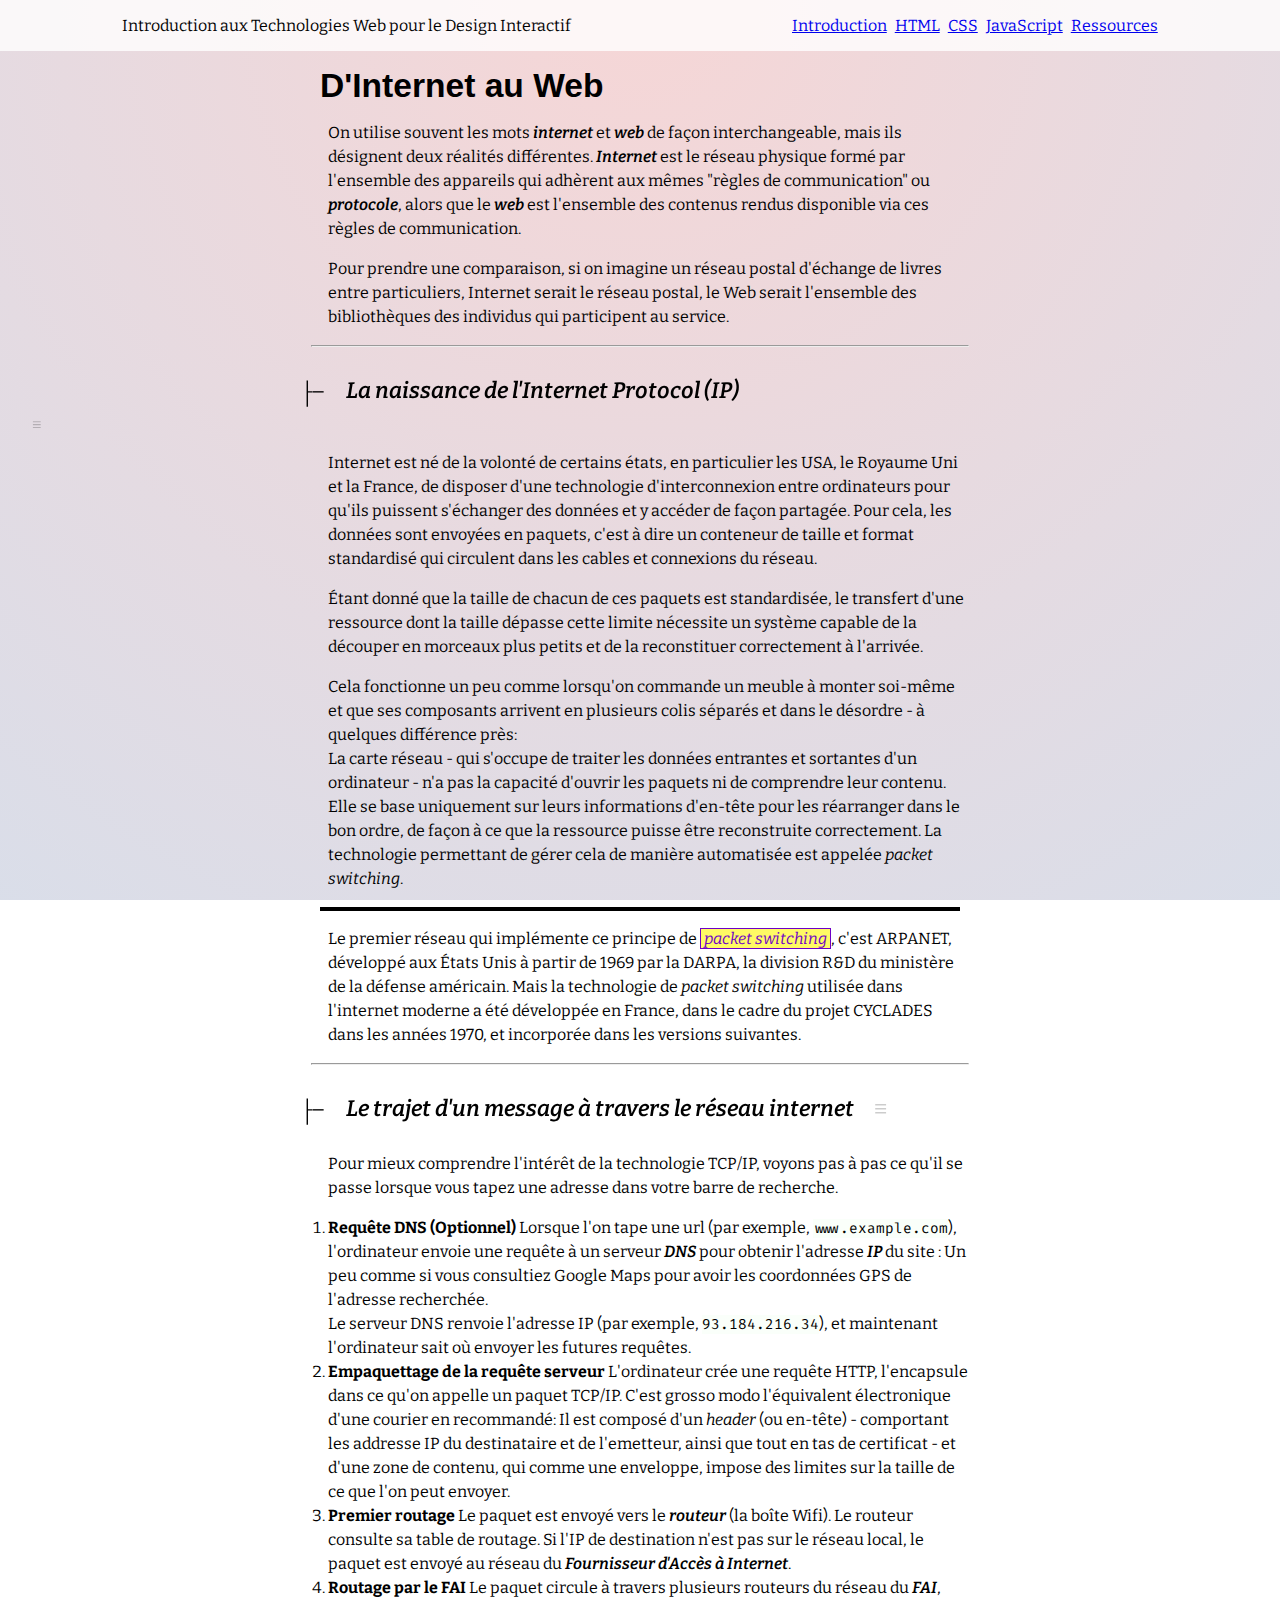
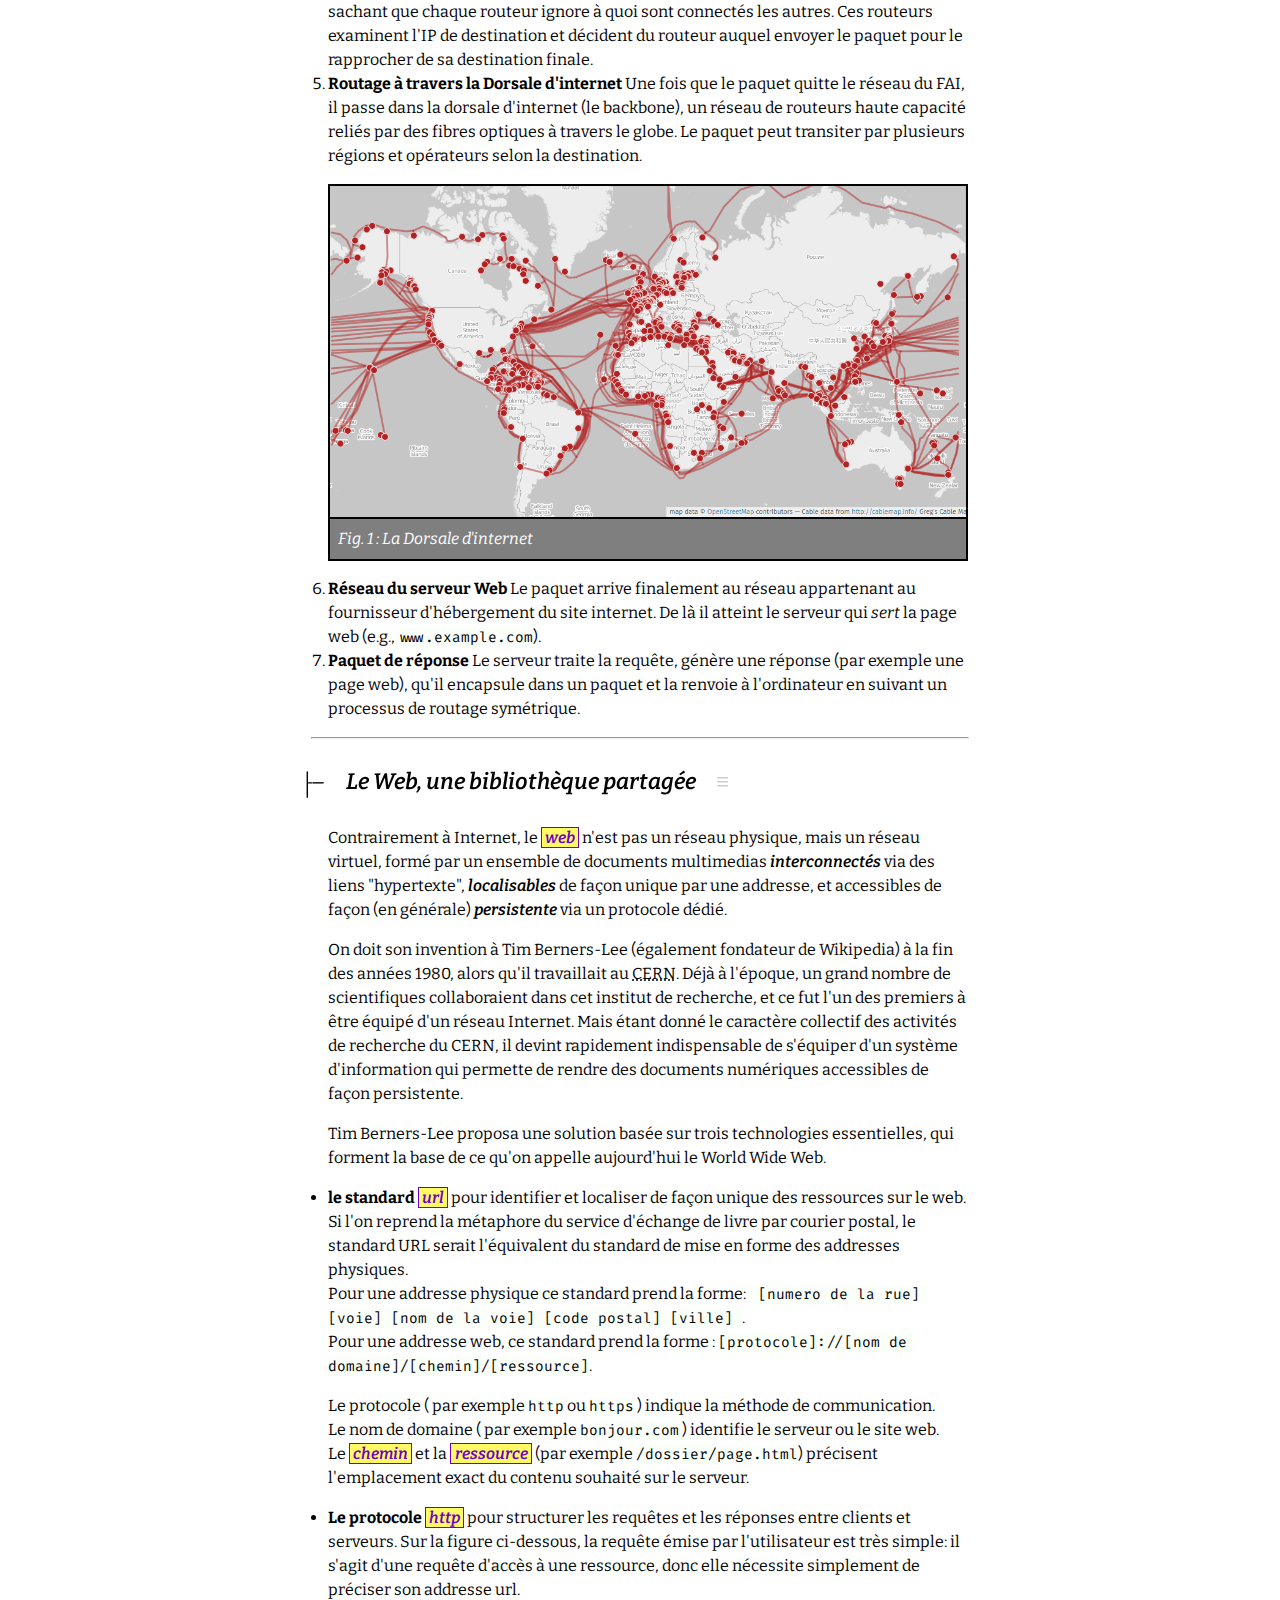
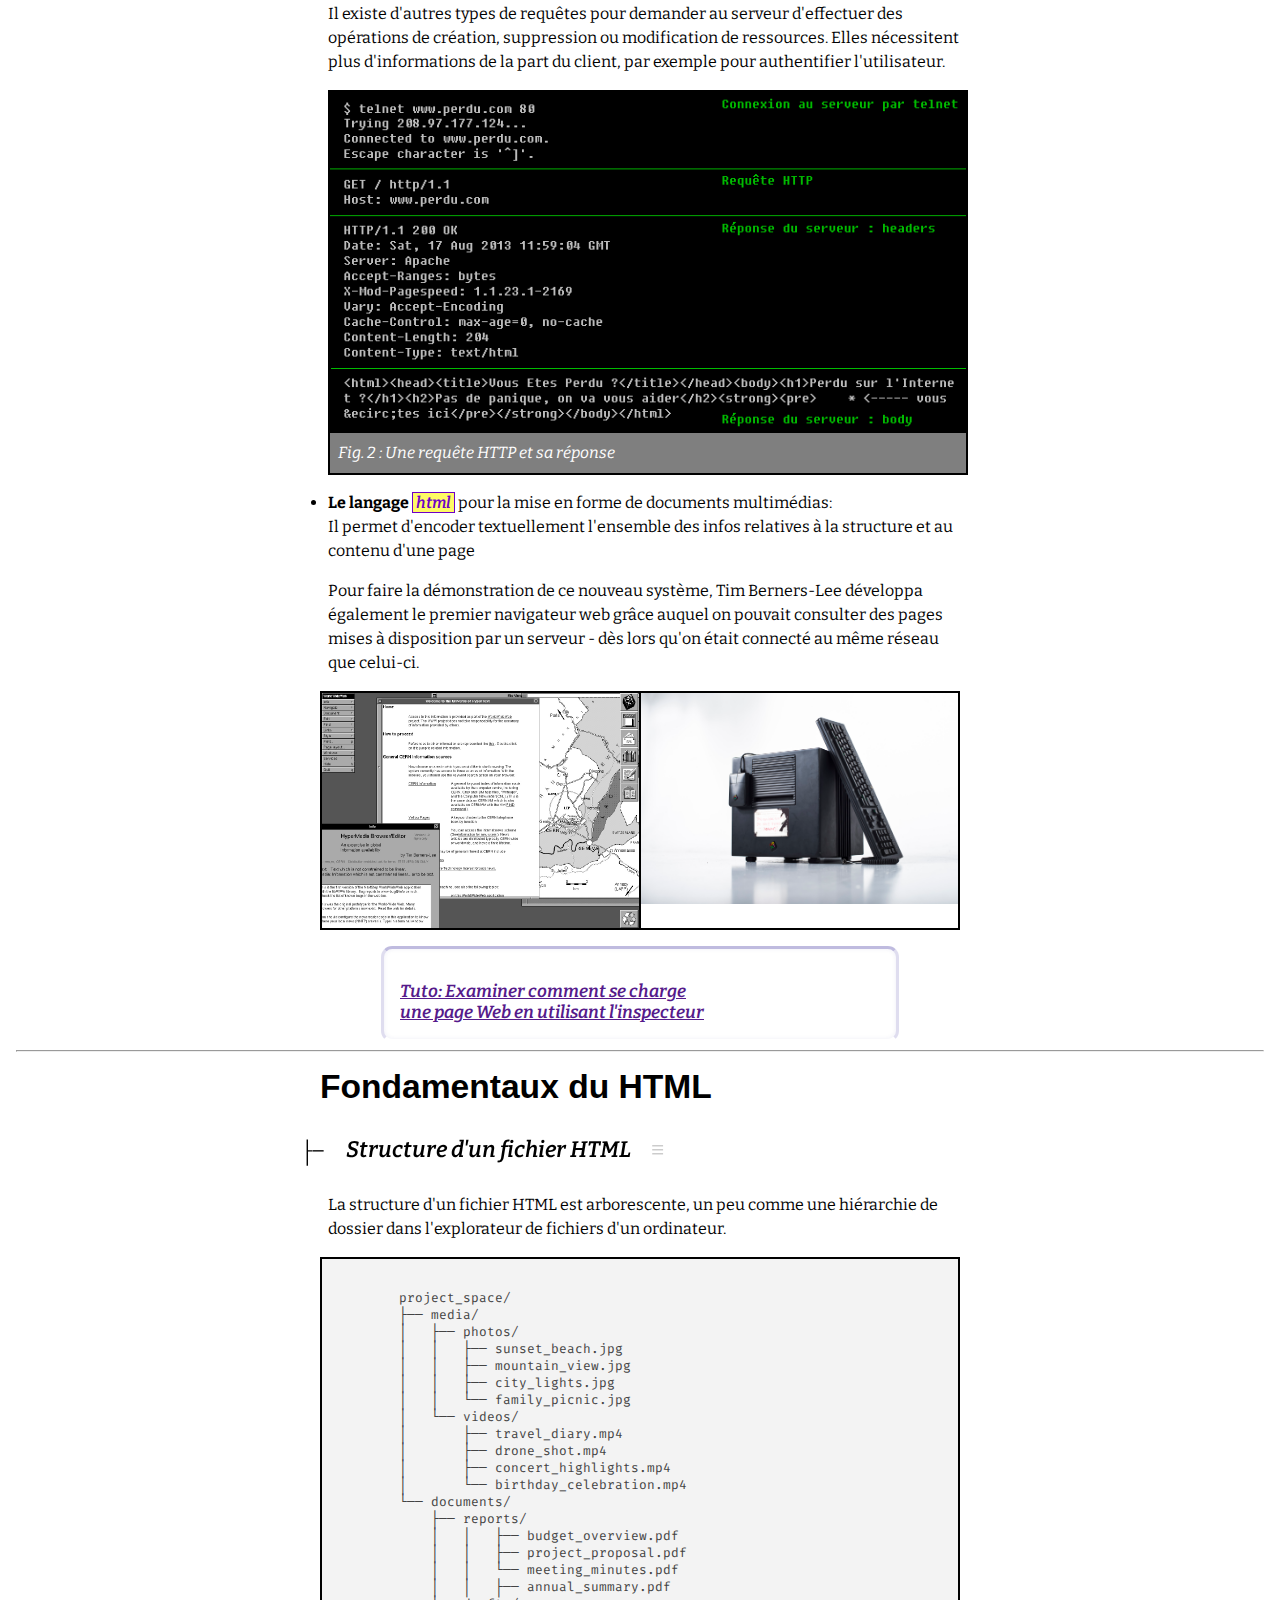
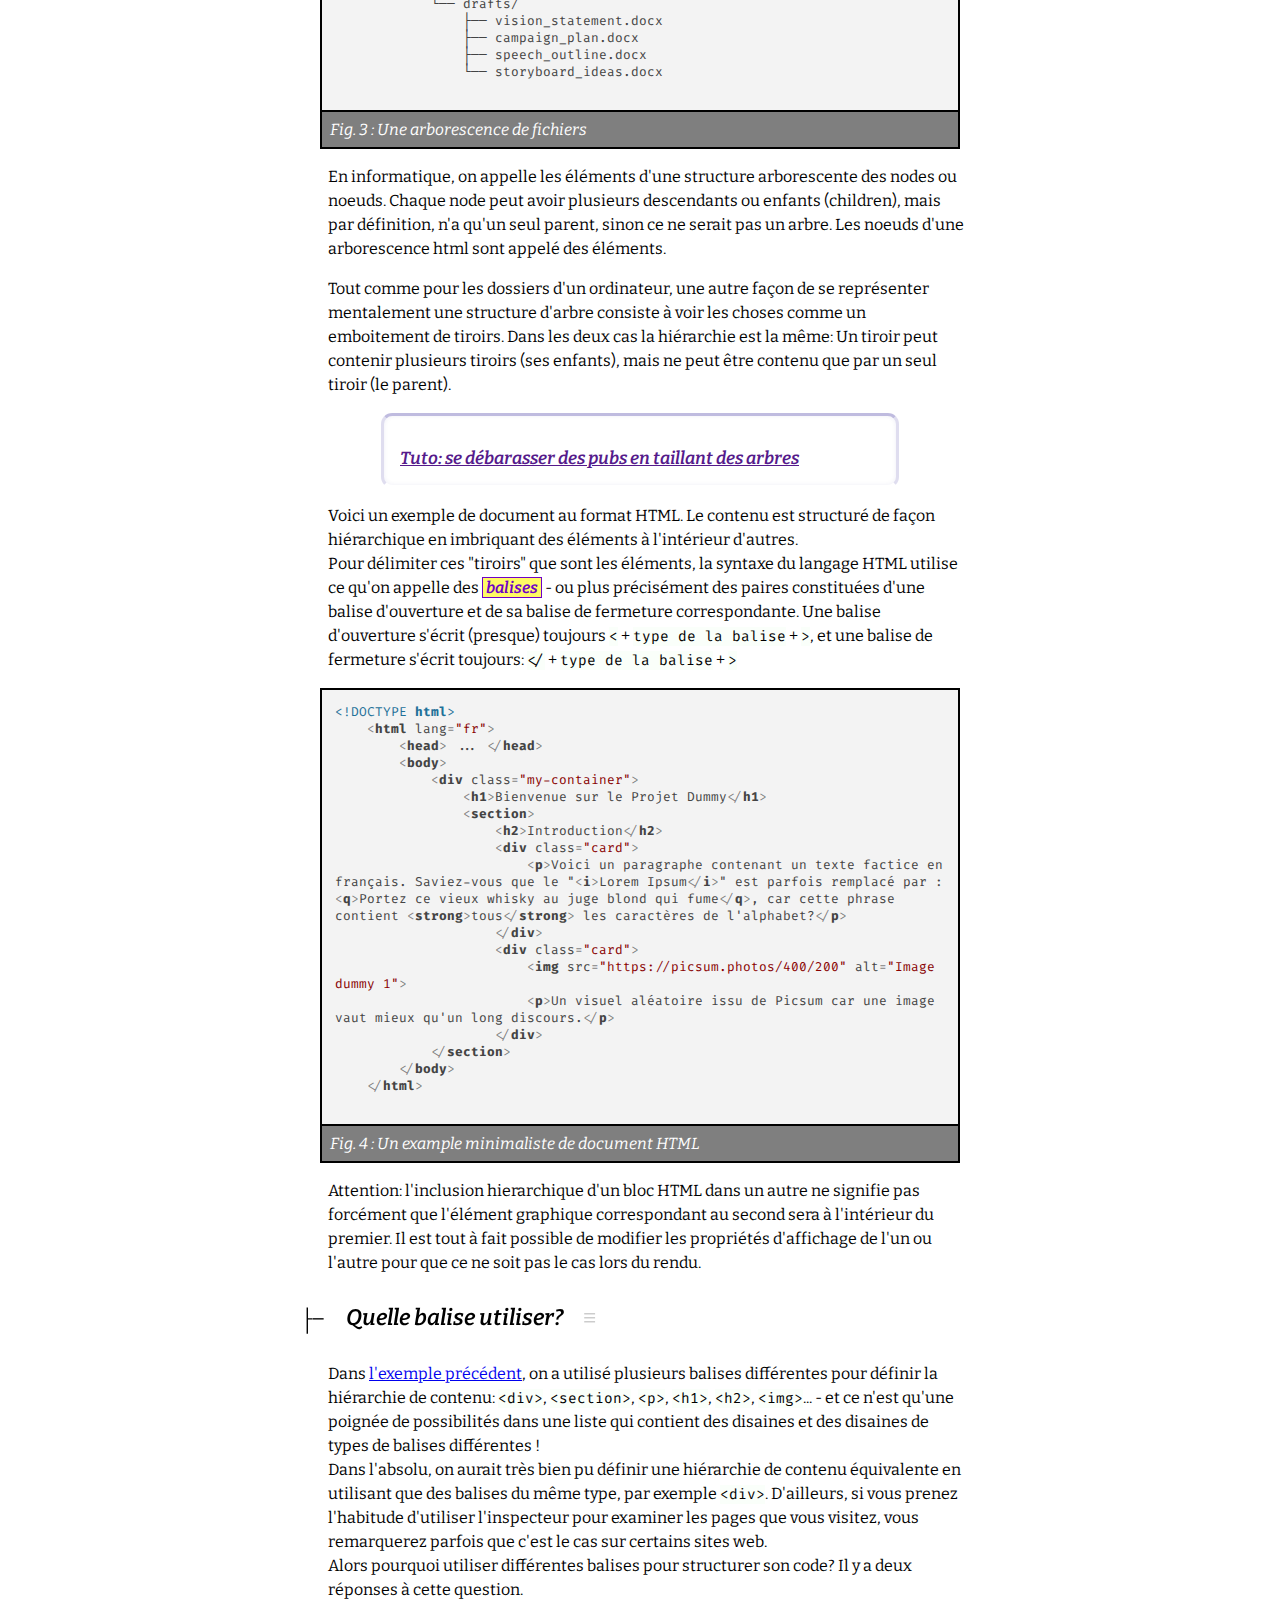
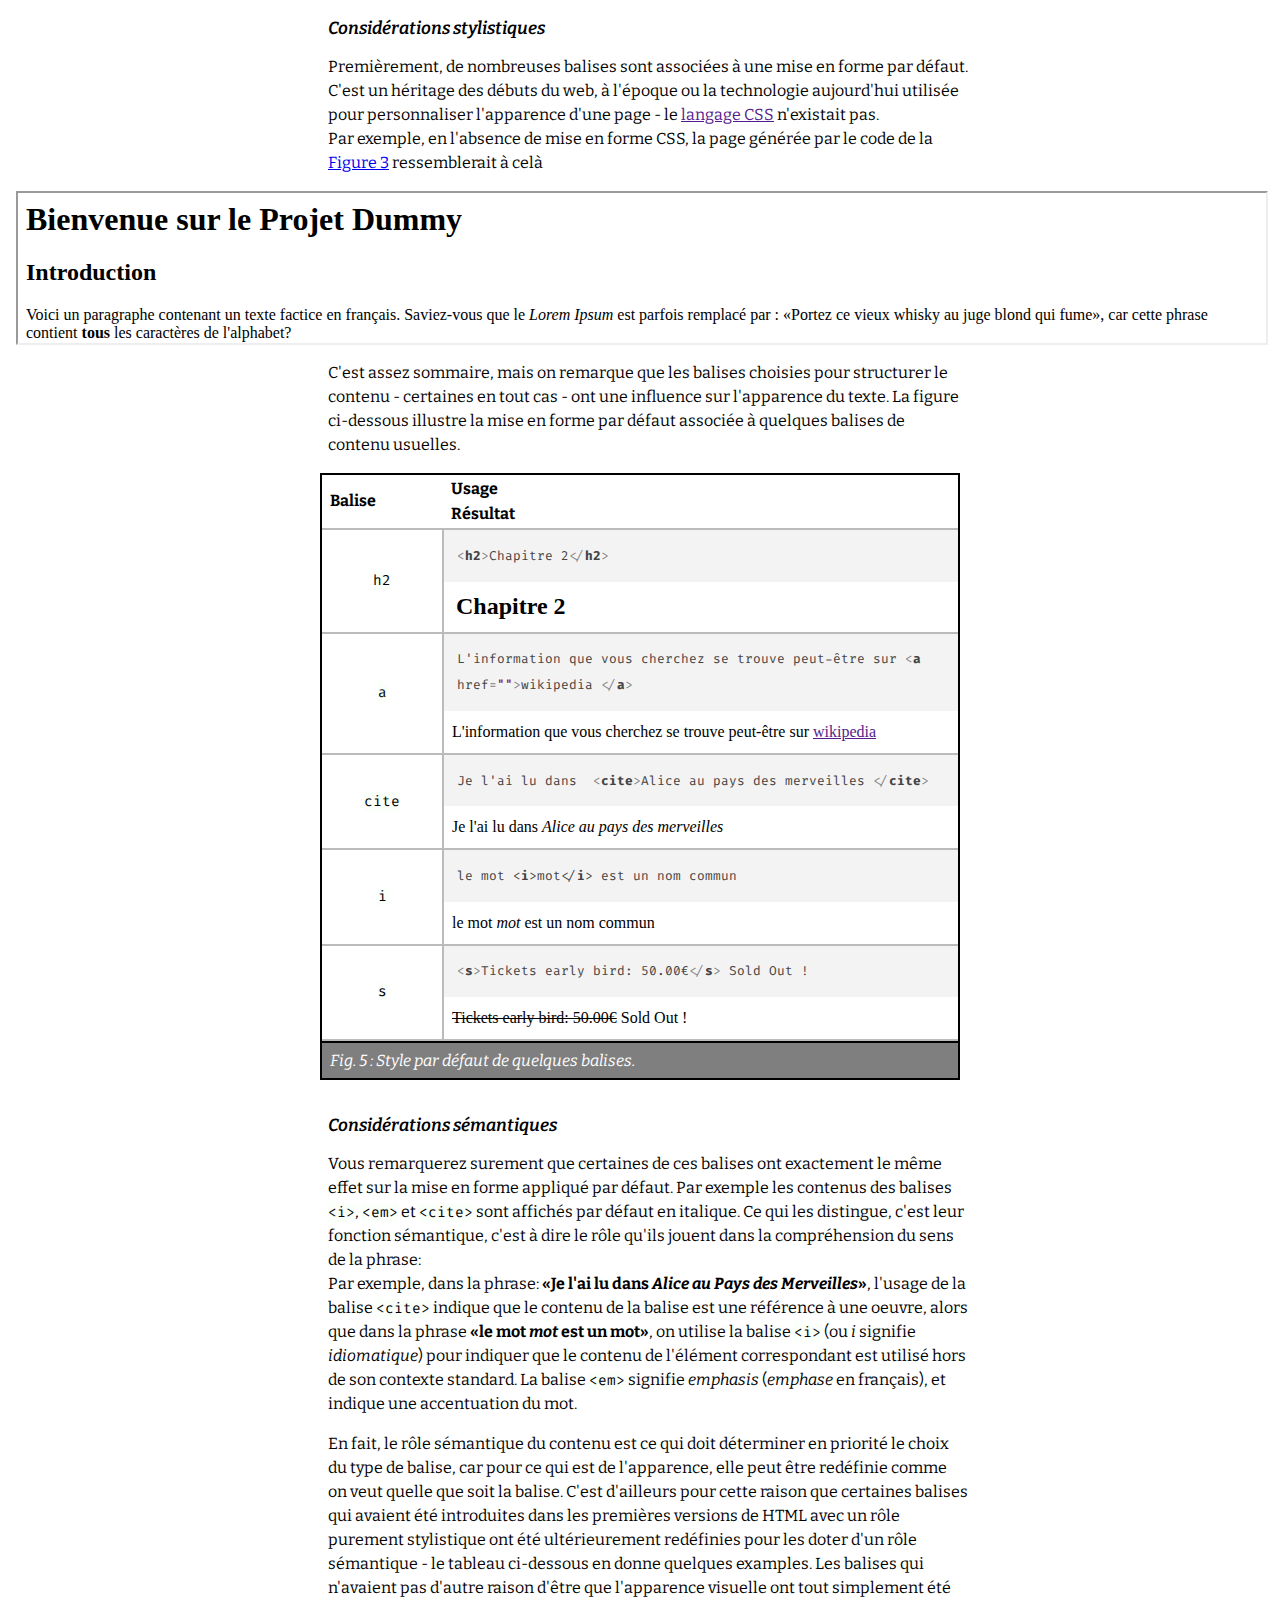
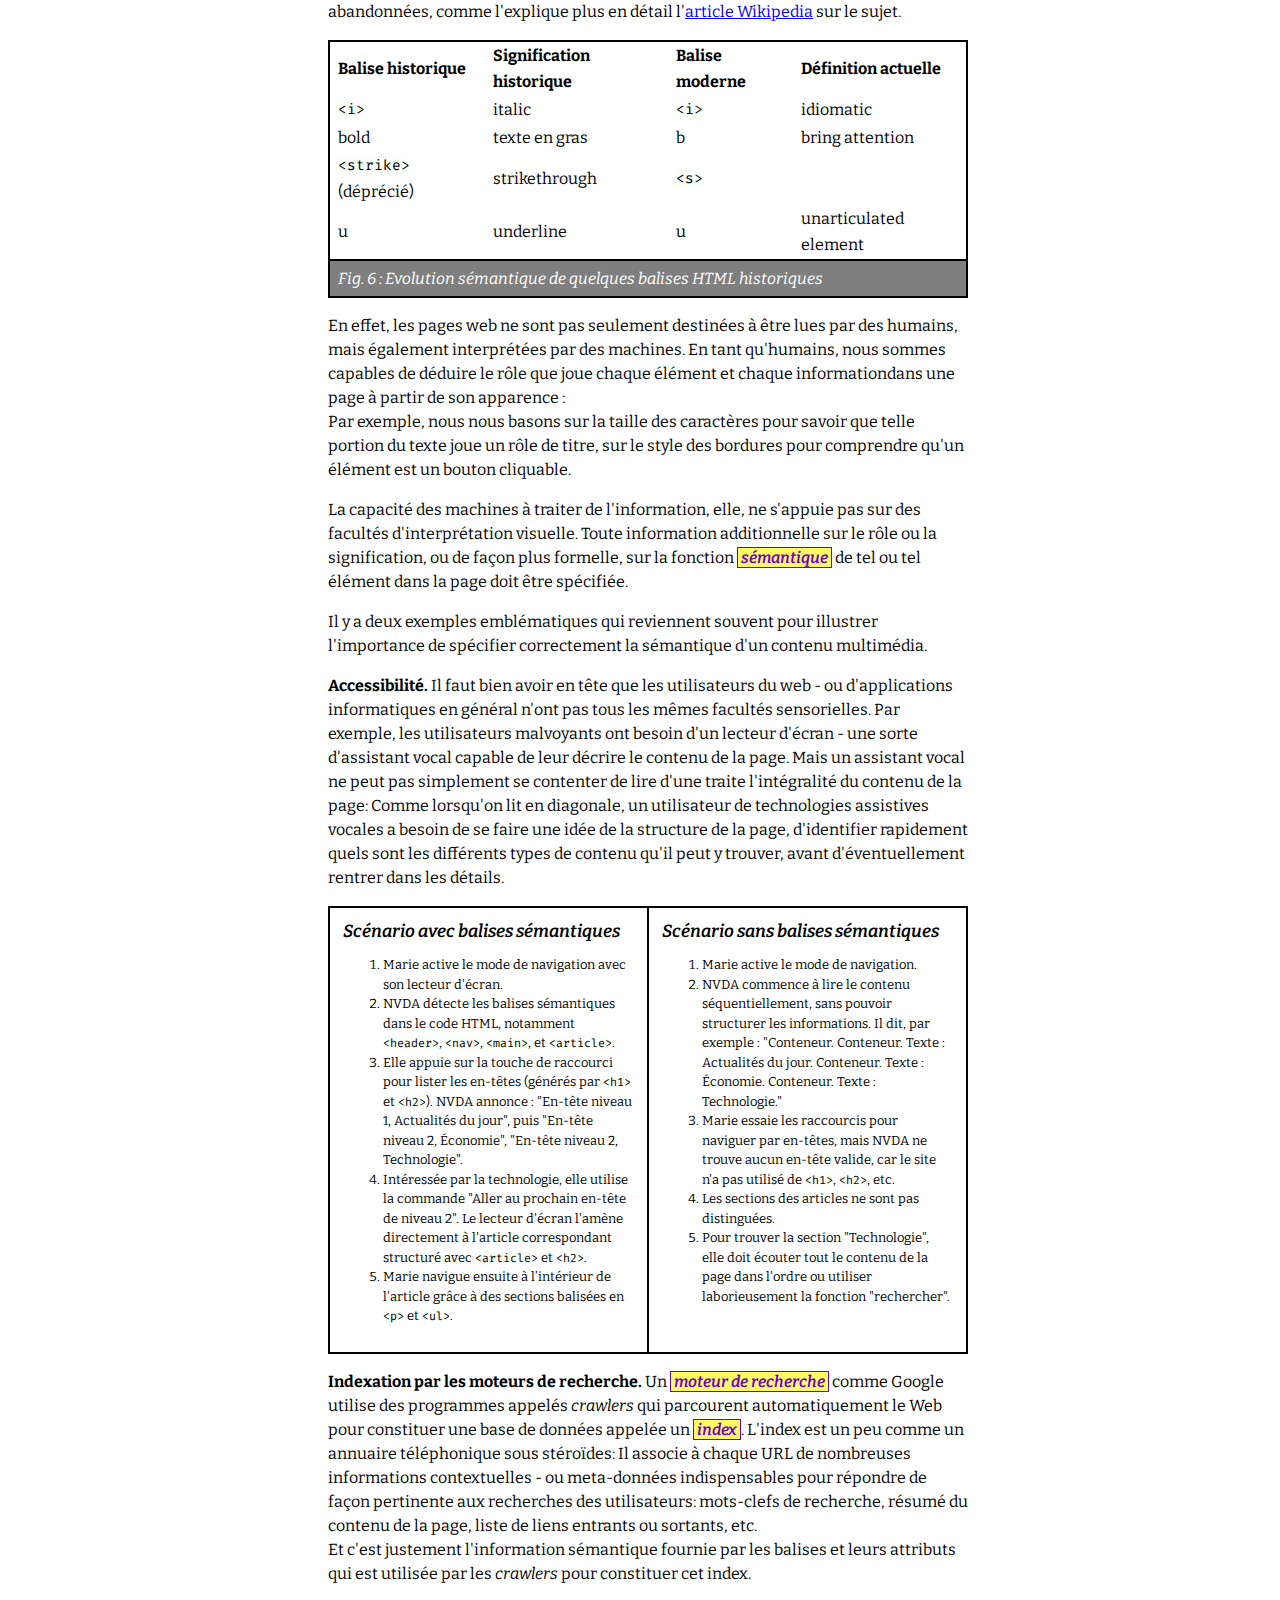
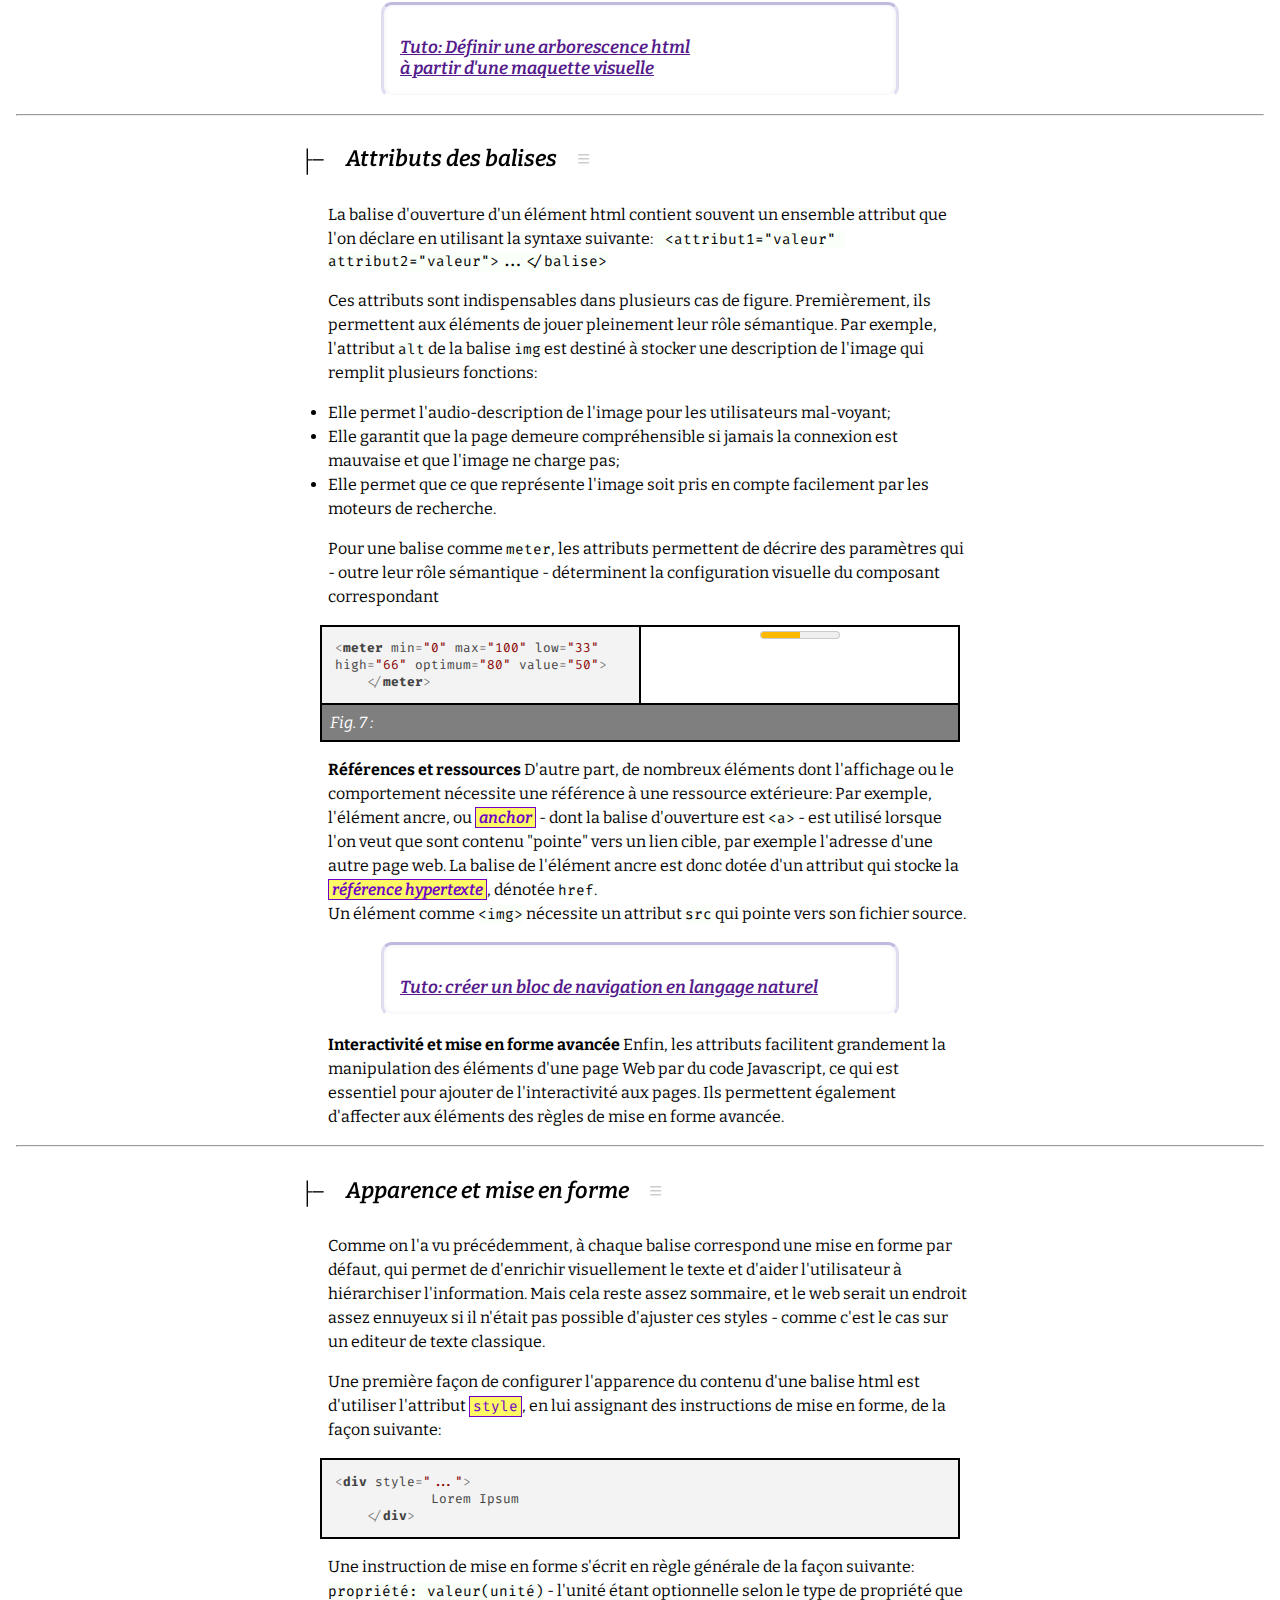
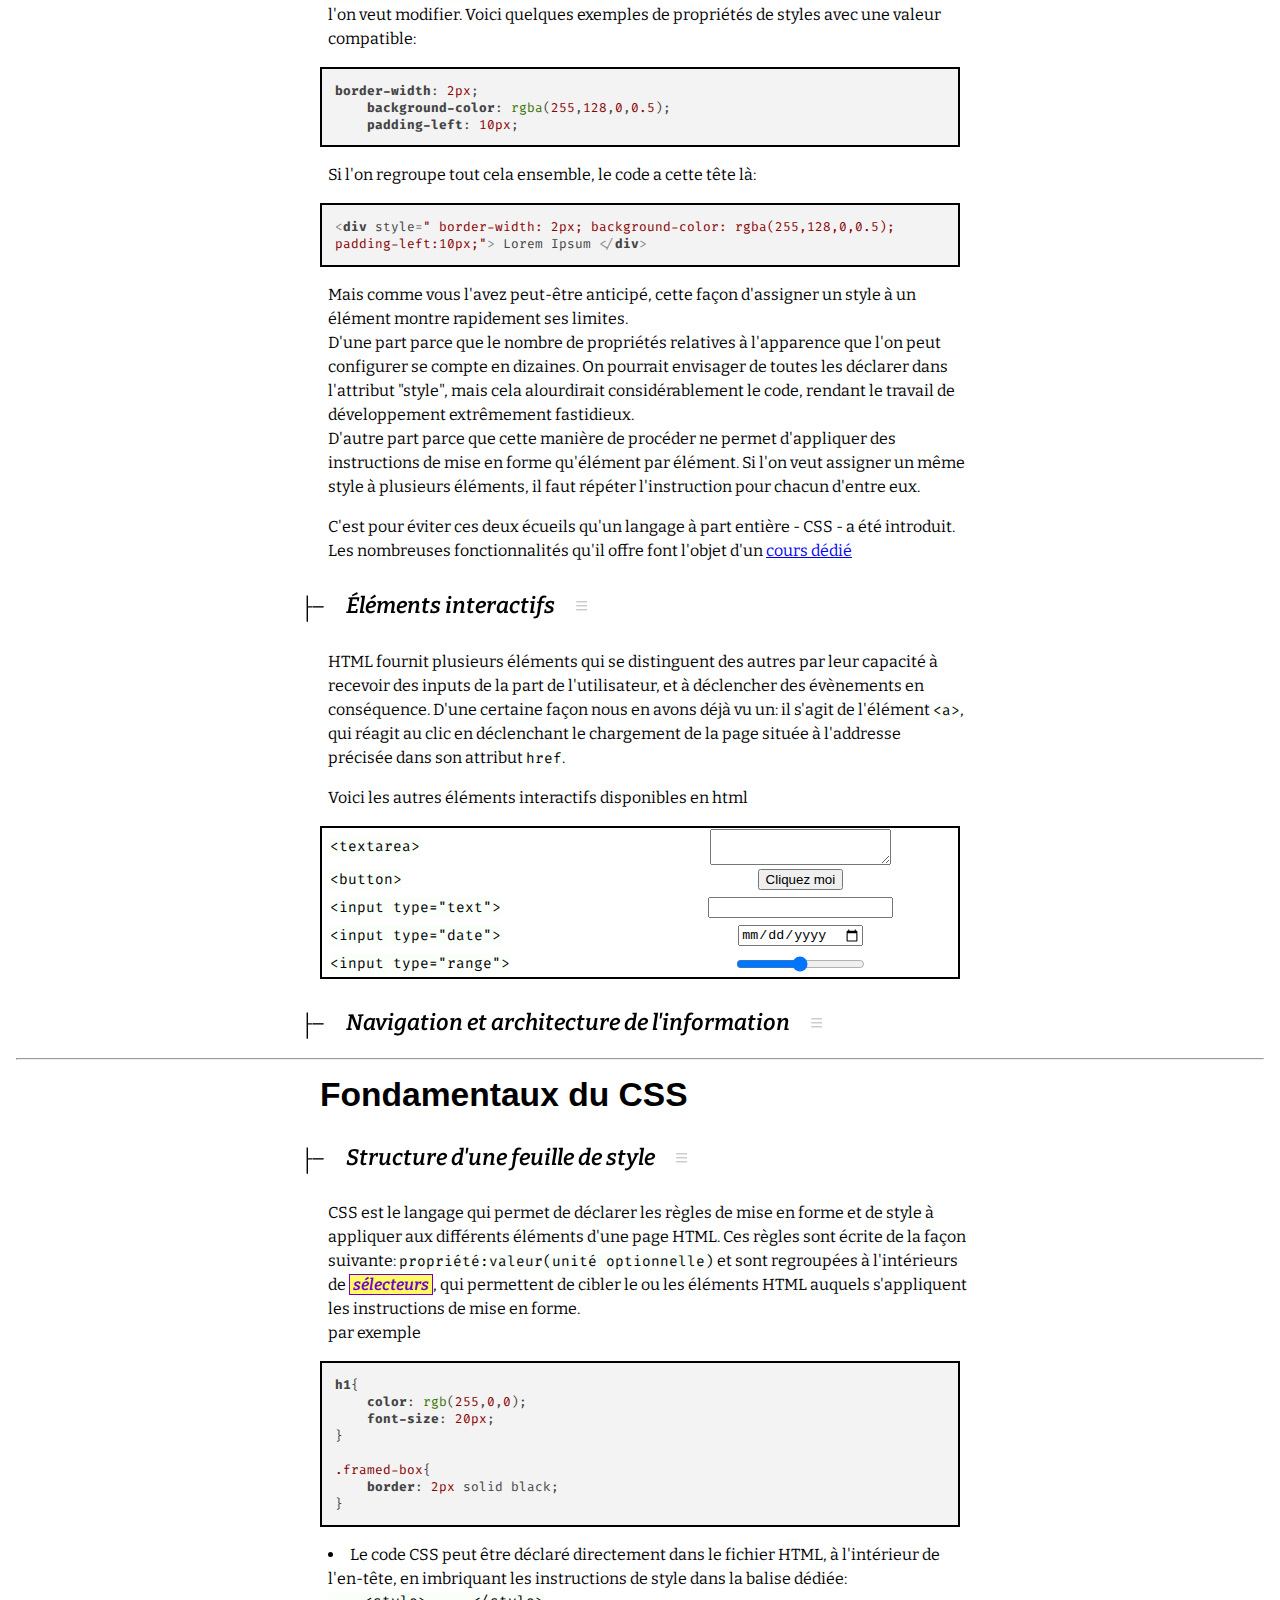
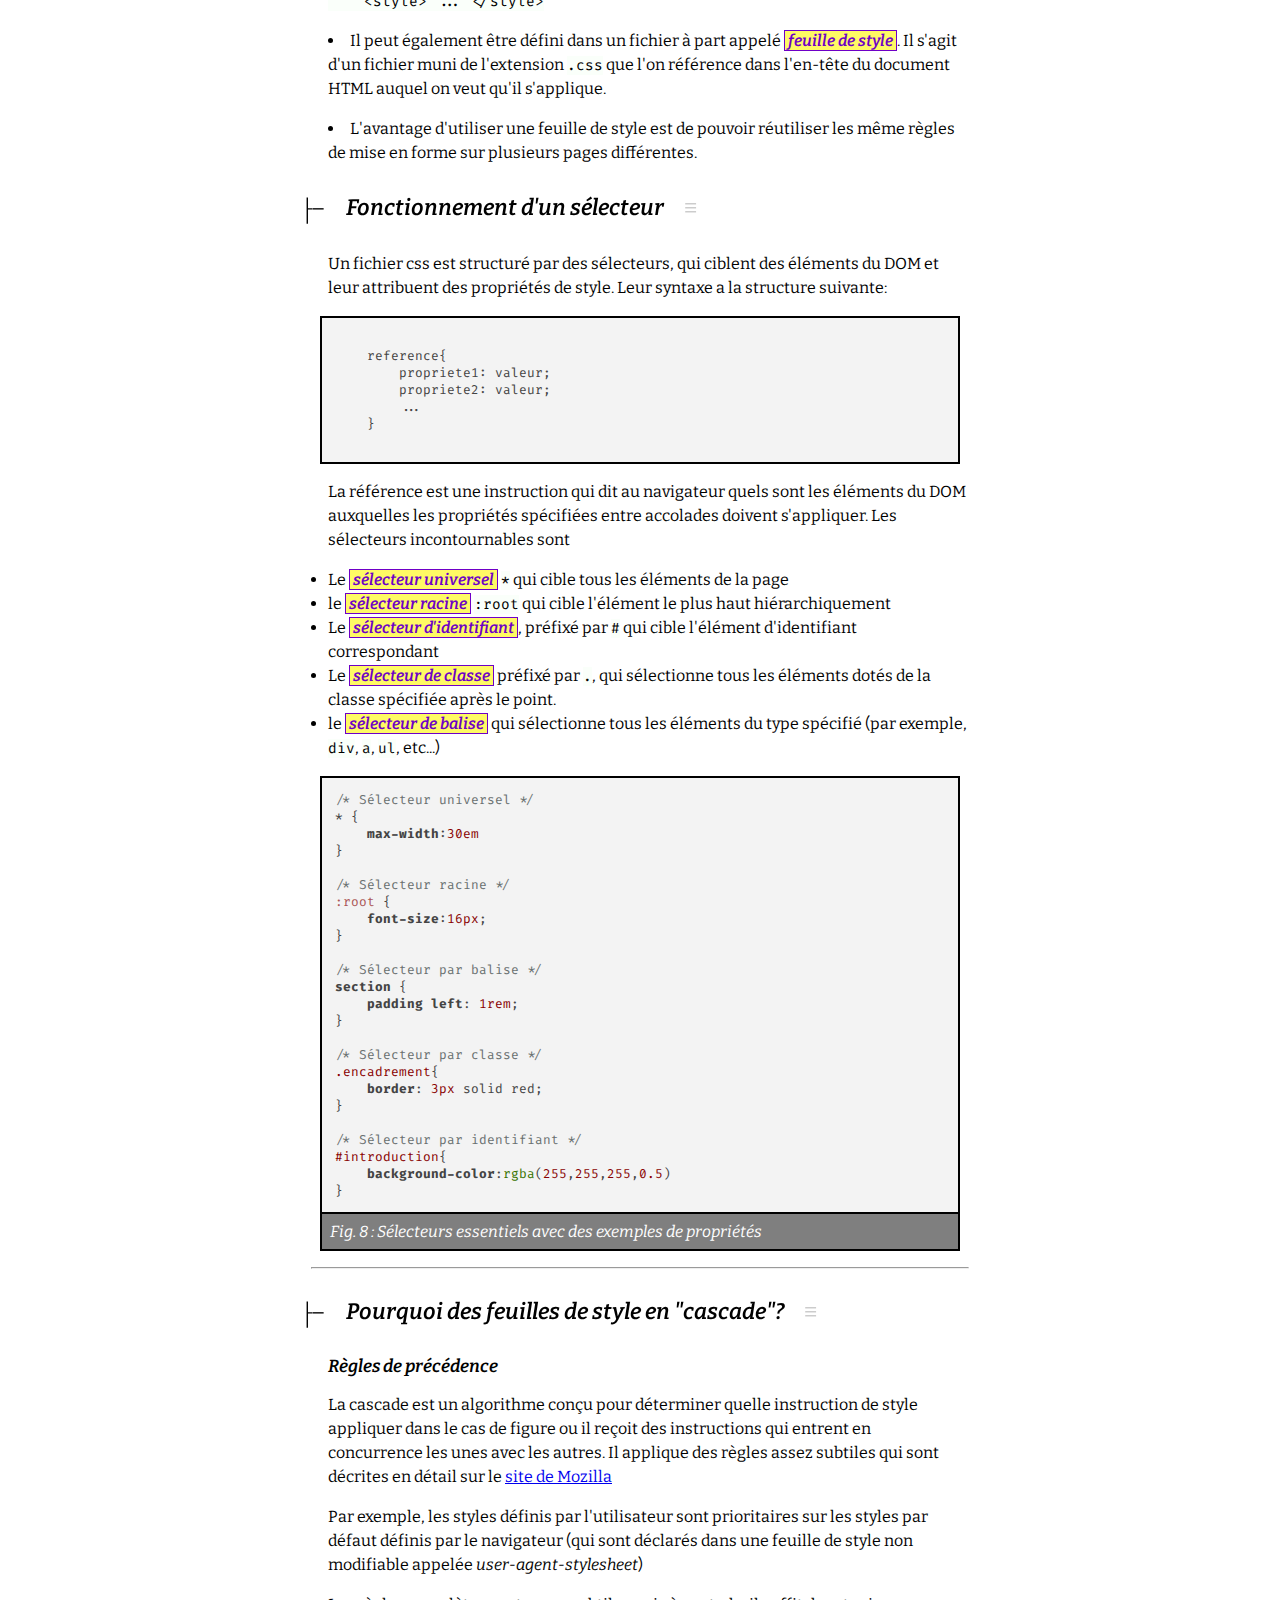
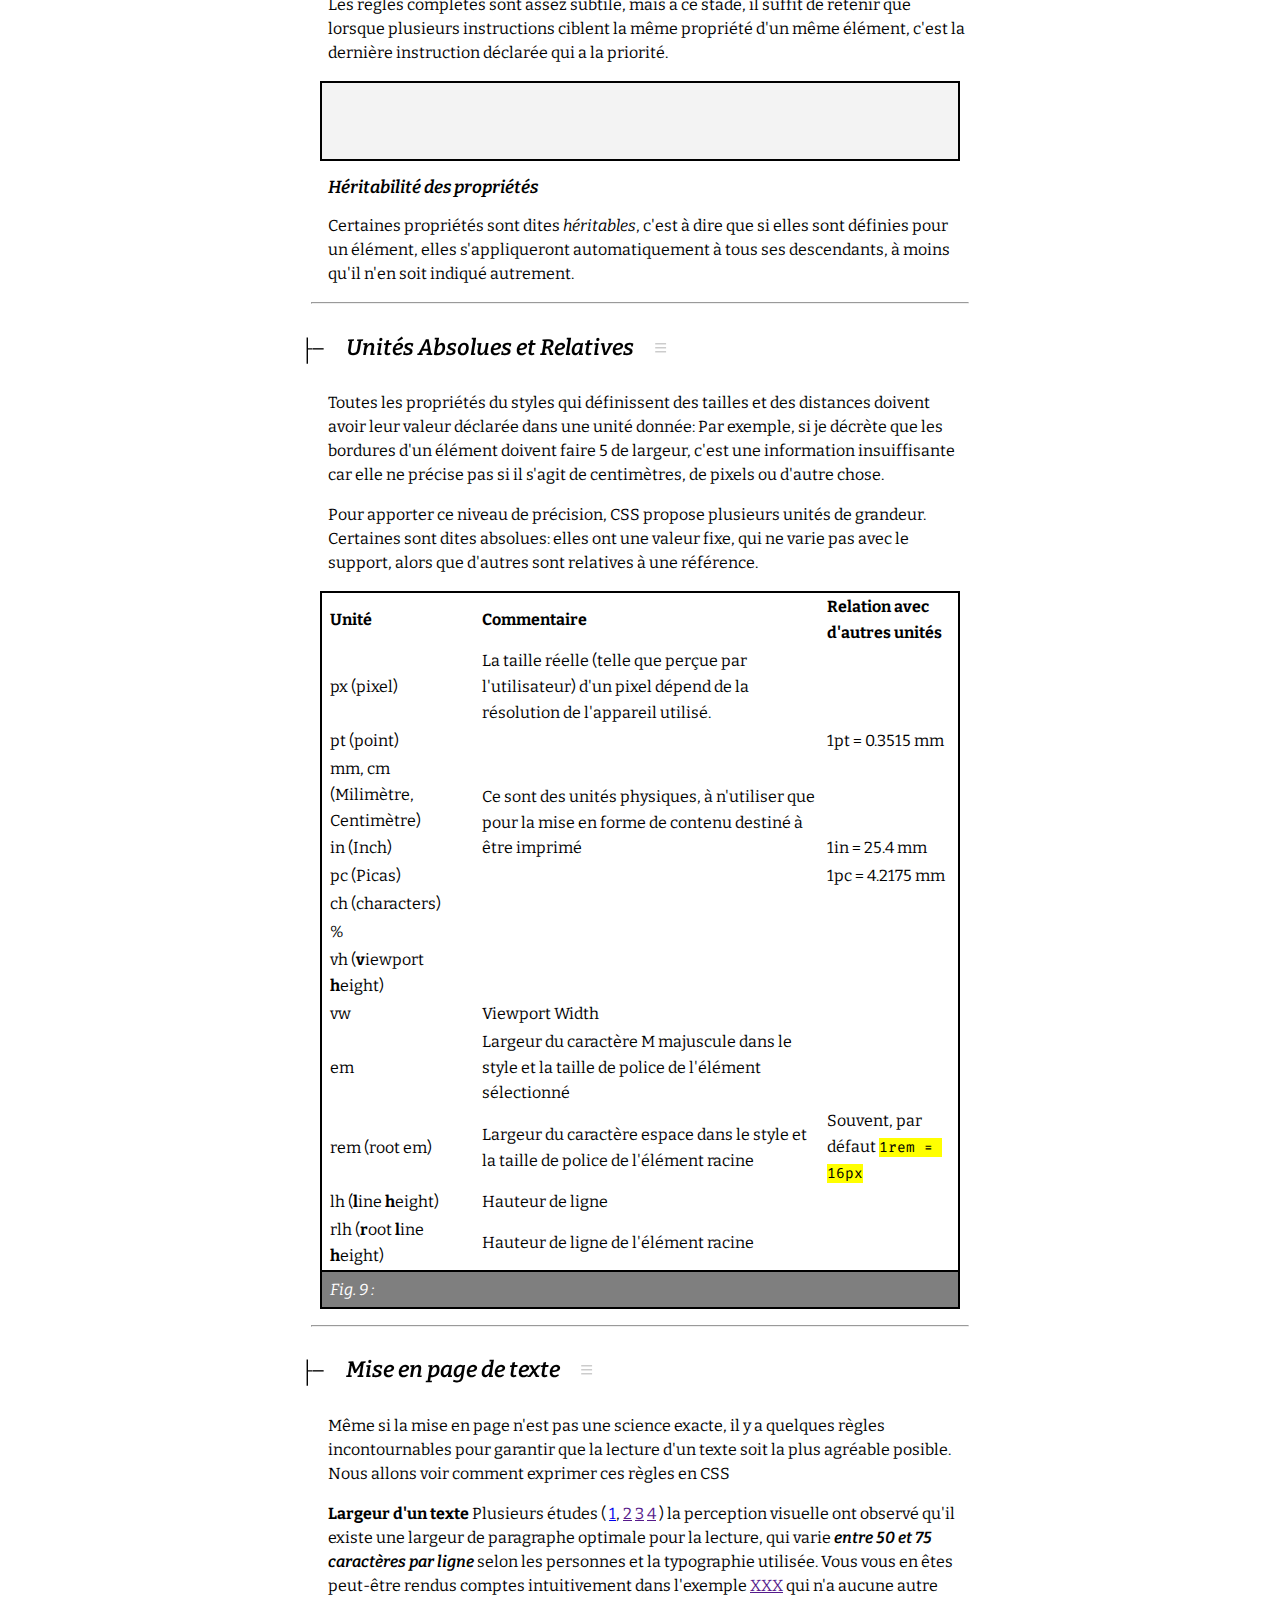
==== commit e302f56d: "update course contents and fix some styling issues" ====
--- a/index.html
+++ b/index.html
@@ -5,16 +5,14 @@
     <link rel="preconnect" href="https://fonts.gstatic.com" crossorigin>
     <link href="https://fonts.googleapis.com/css2?family=Bitter:ital,wght@0,100..900;1,100..900&family=Fira+Code:wght@300..700&family=Rubik:ital,wght@0,300..900;1,300..900&display=swap" rel="stylesheet">
     <link rel="stylesheet" href="style.css">
+    <link rel="stylesheet" href="display-and-position.css">
     <link rel="stylesheet" href="./highlight/styles/default.css">
     <script src="./highlight/highlight.js"></script>
     <script>hljs.highlightAll();</script>
+
 </head>
 
 <body>
-    <!-- <span>menu</span> -->
-    <div class="stacked-linear background">
-
-    </div>
     <header>
         <nav class="navbar">
             <div id="page-title">Introduction aux Technologies Web pour le
@@ -22,1495 +20,1627 @@
             <div class="navitems">
                 <div class="navitem"><a href="#intro">Introduction</a></div>
                 <div class="navitem"><a href="#html">HTML</a>
-                    <nav>
-
-                    </nav>
                 </div>
                 <div class="navitem"><a href="#css">CSS</a>
-                    <!-- <nav id="inspiration-ribbon" class="hidden-nav">
-                        <a href="http://web.archive.org/web/20241215002536/https://pitchforkmusicfestival.fr/">Pitchfork
-                            Music Festival</a>
-                        <a href="https://praticable.fr">Praticable</a>
-                        <a href="http://web.archive.org/web/20241207214243/https://solar.lowtechmagazine.com/obsolete-technology/">Low-Tech
-                            Magazine</a>
-                        <a href="">Fondamentaux du CSS</a>
-                    </nav> -->
                 </div>
                 <div class="navitem"><a href="#javascript">JavaScript</a>
                 </div>
                 <div class="navitem"><a href="#ressources">Ressources</a>
                 </div>
             </div>
-
         </nav>
-
-        <!-- <nav class="navbar">
-            <div id="page-title">Introduction aux Technologies Web pour le
-                Design Interactif</div>
-            <div class="navitems">
-                <div class="navitem"><a href="">Cours</a>
-                    <nav class="hidden-nav dropdown">
-                        <a href="">D'Internet au Web</a>
-                        <a href="">Fondamentaux du HTML</a>
-                        <a href="">Fondamentaux du CSS</a>
-                    </nav>
-                </div>
-                <div class="navitem"><a href="">Activités</a></div>
-                <div class="navitem"><a href="">Ressources</a>
-                    <nav>
-                        <a href="https://cbracco.github.io/html5-test-page/">Document HTML Exemple</a>
-                        <a href="https://css-tricks.com/snippets/css/a-guide-to-flexbox/">Guide pour Flexbox #1</a>
-                        <a href="https://www.joshwcomeau.com/css/interactive-guide-to-flexbox/">Guide pour Flexbox #2</a>
-                        <a href="https://picsum.photos">Images de "remplissage" aléatoires</a>
-                    </nav>
-                </div>
-                <div class="navitem"><a href="">Inspiration</a>
-                    <nav id="inspiration-ribbon" class="hidden-nav">
-                        <a href="http://web.archive.org/web/20241215002536/https://pitchforkmusicfestival.fr/">Pitchfork
-                            Music Festival</a>
-                        <a href="https://praticable.fr">Praticable</a>
-                        <a href="http://web.archive.org/web/20241207214243/https://solar.lowtechmagazine.com/obsolete-technology/">Low-Tech
-                            Magazine</a>
-                        <a href="">Fondamentaux du CSS</a>
-                    </nav>
-                </div>
-            </div>
-
-        </nav> -->
     </header>
-
-    <section class="chapter cours">
-
-        <h3>D'Internet au Web</h3>
-        <p>
-            On utilise souvent les mots <strong>internet</strong> et <strong>web</strong> de façon interchangeable, mais ils désignent deux réalités différentes.
-            <strong>Internet</strong> est le réseau physique formé par l'ensemble des appareils qui adhèrent aux mêmes "règles de communication" ou <strong>protocole</strong>, alors que le <strong>web</strong> est l'ensemble des contenus rendus disponible via ces règles de communication.
-        </p>
-        <p>
-            Pour prendre une comparaison, si on imagine un réseau postal d'échange de livres entre particuliers, Internet serait le réseau postal, le Web serait l'ensemble des bibliothèques des individus qui participent au service.
-        </p>
-
-        <!-- <p>
-    Par exemple, si vous m'envoyez du texte sur une feuille de papier je vais spontanément le lire de gauche à droite et de haut en bas - c'est une convention.
-    Si la suite d'opération effectuée par un agent (humain ou non) pour émettre un message est compatible avec la suite d'opération effectuée par un autre agent pour le décoder, on dit qu'ils <i>adhèrent</i> au même <strong>protocole</strong>.
-</p> -->
-        <hr>
-        <section id="ip">
-            <h4 class="clip-background"><a href="#ip">La naissance de l'Internet Protocol
-                    (IP)</a>
-                <div class="list-icon">≡</div>
-            </h4>
+    <main>
+        <section class="chapter cours">
+            <hgroup>
+                <h3>D'Internet au Web</h3>
+            </hgroup>
             <p>
-                Internet est né de la volonté de certains états, en
-                particulier les USA, le Royaume Uni et la France, de disposer d'une technologie d'interconnexion entre ordinateurs pour qu'ils puissent s'échanger des données et y accéder de façon partagée.
-                Pour cela, les données sont envoyées en paquets, c'est à dire un conteneur de taille et format standardisé qui circulent dans les cables et connexions du réseau.
+                On utilise souvent les mots <strong>internet</strong> et <strong>web</strong> de façon interchangeable, mais ils désignent deux réalités différentes.
+                <strong>Internet</strong> est le réseau physique formé par l'ensemble des appareils qui adhèrent aux mêmes "règles de communication" ou <strong>protocole</strong>, alors que le <strong>web</strong> est l'ensemble des contenus rendus disponible via ces règles de communication.
             </p>
             <p>
-                Étant donné que la taille de chacun de ces paquets est standardisée, le transfert d'une ressource dont la taille dépasse cette limite nécessite un système capable de la découper en morceaux plus petits et de la reconstituer correctement à l'arrivée.
+                Pour prendre une comparaison, si on imagine un réseau postal d'échange de livres entre particuliers, Internet serait le réseau postal, le Web serait l'ensemble des bibliothèques des individus qui participent au service.
             </p>
-            <p>
-                Cela fonctionne un peu comme lorsqu'on commande un meuble à monter soi-même et que ses composants arrivent en plusieurs colis séparés et dans le désordre - à quelques différence près:
+
+            <!-- <p>
+        Par exemple, si vous m'envoyez du texte sur une feuille de papier je vais spontanément le lire de gauche à droite et de haut en bas - c'est une convention.
+        Si la suite d'opération effectuée par un agent (humain ou non) pour émettre un message est compatible avec la suite d'opération effectuée par un autre agent pour le décoder, on dit qu'ils <i>adhèrent</i> au même <strong>protocole</strong>.
+    </p> -->
+            <hr>
+            <section id="ip">
+                <hgroup>
+                    <h4 class="clip-background"><a href="#ip">La naissance de l'Internet Protocol
+                            (IP)</a>
+                        
+                    </h4>
+                    <div class="list-icon">≡</div>
+                </hgroup>
+                <p>
+                    Internet est né de la volonté de certains états, en
+                    particulier les USA, le Royaume Uni et la France, de disposer d'une technologie d'interconnexion entre ordinateurs pour qu'ils puissent s'échanger des données et y accéder de façon partagée.
+                    Pour cela, les données sont envoyées en paquets, c'est à dire un conteneur de taille et format standardisé qui circulent dans les cables et connexions du réseau.
+                </p>
+                <p>
+                    Étant donné que la taille de chacun de ces paquets est standardisée, le transfert d'une ressource dont la taille dépasse cette limite nécessite un système capable de la découper en morceaux plus petits et de la reconstituer correctement à l'arrivée.
+                </p>
+                <p>
+                    Cela fonctionne un peu comme lorsqu'on commande un meuble à monter soi-même et que ses composants arrivent en plusieurs colis séparés et dans le désordre - à quelques différence près:
+                    <br>
+                    La carte réseau - qui s'occupe de traiter les données entrantes et sortantes d'un ordinateur - n'a pas la capacité d'ouvrir les paquets ni de comprendre leur contenu.
+                    Elle se base uniquement sur leurs informations d'en-tête pour les réarranger dans le bon ordre, de façon à ce que la ressource puisse être reconstruite correctement.
+                    La technologie permettant de gérer cela de manière automatisée est appelée <i>packet switching</i>.
+                </p>
+                <figure class="intext-image">
+                    <img src="./docs/assets//packet-switching.gif" alt="" style="background-color: rgb(255, 251, 236);">
+                </figure>
+                <p>
+                    Le premier réseau qui implémente ce principe de <i class="keyword">packet switching</i>, c'est ARPANET, développé aux États Unis à partir de 1969 par la DARPA, la division R&D du ministère de la défense américain.
+                    Mais la technologie de <i>packet switching</i> utilisée dans l'internet moderne a été développée en France, dans le cadre du projet CYCLADES dans les années 1970, et incorporée dans les versions suivantes.
+                </p>
+            </section>
+            <hr>
+            <section id="packet-tracking">
+                <hgroup>
+                    <h4 class="clip-background"><a href="#packet-tracking">Le trajet d'un message à travers le réseau internet</a>
+                        <div class="list-icon">≡</div>
+                    </h4>
+                </hgroup>
+                <p>
+                    Pour mieux comprendre l'intérêt de la technologie TCP/IP, voyons pas à pas ce qu'il se passe lorsque vous tapez une adresse dans votre barre de recherche.
+                </p>
+                <ol>
+                    <li>
+                        <h6>Requête DNS (Optionnel)</h6>
+                        <p>
+                            Lorsque l'on tape une url (par exemple,
+                            <code>www.example.com</code>), l'ordinateur envoie
+                            une requête à un serveur <strong>DNS</strong>
+                            pour
+                            obtenir l'adresse <strong>IP</strong> du site : Un
+                            peu comme si vous consultiez Google Maps pour
+                            avoir
+                            les coordonnées GPS de l'adresse recherchée.
+                            <br />
+                            Le serveur DNS renvoie l'adresse IP (par exemple,
+                            <code>93.184.216.34</code>), et maintenant
+                            l'ordinateur sait où envoyer les futures requêtes.
+                        </p>
+                    </li>
+                    <li>
+                        <h6>Empaquettage de la requête serveur</h6>
+                        <p>
+                            L'ordinateur crée une requête HTTP, l'encapsule
+                            dans ce qu'on appelle un paquet TCP/IP.
+                            C'est grosso modo l'équivalent électronique d'une
+                            courier en recommandé:
+                            Il est composé d'un <i>header</i> (ou en-tête) -
+                            comportant les addresse IP du destinataire et de
+                            l'emetteur, ainsi que tout en tas de certificat -
+                            et d'une zone de contenu, qui comme une
+                            enveloppe,
+                            impose des limites sur la taille de ce que l'on
+                            peut envoyer.
+                        </p>
+                    </li>
+                    <li>
+                        <h6>Premier routage</h6>
+                        <p>
+                            Le paquet est envoyé vers le <strong>routeur</strong> (la boîte Wifi). Le routeur consulte sa table de routage. Si l'IP de
+                            destination n'est pas sur le réseau local, le paquet est envoyé au réseau du <strong>Fournisseur d'Accès à Internet</strong>.
+                        </p>
+                    </li>
+                    <li>
+                        <h6>Routage par le FAI</h6>
+                        <p>
+                            Le paquet circule à travers plusieurs routeurs du
+                            réseau du <strong>FAI</strong>, sachant que
+                            chaque
+                            routeur ignore à quoi sont connectés les autres.
+                            Ces routeurs examinent l'IP de destination et
+                            décident du routeur auquel envoyer le paquet pour
+                            le
+                            rapprocher de sa destination finale.
+                        </p>
+
+                    </li>
+                    <li>
+                        <h6>Routage à travers la Dorsale d'internet</h6>
+                        <p>
+
+                            Une fois que le paquet quitte le réseau du FAI, il
+                            passe dans la dorsale d'internet (le
+                            backbone),
+                            un réseau de routeurs haute capacité reliés par des
+                            fibres optiques à travers le globe. Le
+                            paquet
+                            peut transiter par plusieurs régions et opérateurs
+                            selon la destination.
+                        </p>
+                        <br>
+                        <figure>
+                            <img src="./docs/assets//wikipedia-internet-backbone.png" alt="">
+                            <figcaption class="numbered">La Dorsale d'internet</figcaption>
+                        </figure>
+                    </li>
+
+
+                    <li>
+                        <h6>Réseau du serveur Web</h6>
+                        <p>
+                            Le paquet arrive finalement au réseau appartenant au fournisseur d'hébergement du site internet.
+                            De là il atteint le serveur qui <em>sert</em> la page web (e.g., <code>www.example.com</code>).
+                        </p>
+                    </li>
+                    <li>
+                        <h6>Paquet de réponse</h6>
+                        <p>
+                            Le serveur traite la requête, génère une réponse (par exemple une page web), qu'il encapsule dans un paquet et la renvoie à l'ordinateur en suivant un processus de routage symétrique.
+                        </p>
+                    </li>
+                </ol>
+            </section>
+            <hr>
+            <section id="worldwideweb">
+                <hgroup>
+                    <h4 class="clip-background"><a href="#worldwideweb">Le Web, une bibliothèque partagée
+                        </a>
+                        <div class="list-icon">≡</div>
+                    </h4>
+                </hgroup>
+                <p>
+                    Contrairement à Internet, le <strong class="keyword">web</strong> n'est pas un réseau physique, mais un réseau virtuel, formé par un ensemble de documents multimedias <strong>interconnectés</strong> via des liens "hypertexte", <strong>localisables</strong> de façon unique par une addresse, et accessibles de façon (en générale)
+                    <strong>persistente</strong> via un protocole dédié.
+                </p>
+                <p>
+                    On doit son invention à Tim Berners-Lee (également fondateur de Wikipedia) à la fin des années 1980, alors qu'il travaillait au <abbr title="Centre Européen de Recherche Nucléaire">CERN</abbr>.
+                    Déjà à l'époque, un grand nombre de scientifiques collaboraient dans cet institut de recherche, et ce fut l'un des premiers à être équipé d'un réseau Internet.
+                    Mais étant donné le caractère collectif des activités de recherche du CERN, il devint rapidement indispensable de s'équiper d'un système d'information qui permette de rendre des documents numériques accessibles de façon persistente.
+                </p>
+                <p>
+                    Tim Berners-Lee proposa une solution basée sur trois technologies essentielles, qui forment la base de ce qu'on appelle aujourd'hui le World Wide Web.
+                </p>
+                <ul>
+                    <li id="web-backbone-url">
+                        <h6>le standard <strong class="keyword">url</strong></h6>
+                        <p>pour identifier et localiser de façon unique des ressources sur le web.
+                            <br>
+                            Si l'on reprend la métaphore du service d'échange de livre par courier postal, le standard URL serait l'équivalent du standard de mise en forme des addresses physiques.
+                            <br>
+                            Pour une addresse physique ce standard prend la forme: <code> [numero de la rue] [voie] [nom de la voie] [code postal] [ville] </code>.
+                            <br>
+                            Pour une addresse web, ce standard prend la forme : <code>[protocole]://[nom de domaine]/[chemin]/[ressource]</code>.
+                            <br>
+                        </p>
+                        <p>
+                            Le protocole ( par exemple <code>http</code> ou <code>https</code> ) indique la méthode de communication.
+                            <br>
+                            Le nom de domaine ( par exemple <code>bonjour.com</code> ) identifie le serveur ou
+                            le site web.
+                            <br>
+                            Le <strong class="keyword">chemin</strong> et la <strong class="keyword">ressource</strong> (par exemple <code>/dossier/page.html</code>) précisent l'emplacement exact du contenu souhaité sur le serveur.
+
+                        </p>
+                    </li>
+                    <li id="web-backbone-http">
+                        <h6>Le protocole <strong class="keyword">http</strong></h6> pour
+                        structurer les requêtes et les réponses
+                        entre clients et serveurs.
+                        Sur la figure ci-dessous, la requête émise par l'utilisateur est très simple: il s'agit d'une requête d'accès à une ressource, donc elle nécessite simplement de préciser son addresse url.
+                        <br>
+                        Il existe d'autres types de requêtes pour demander au serveur d'effectuer des opérations de création, suppression ou modification de ressources.
+                        Elles nécessitent plus d'informations de la part du client, par exemple pour authentifier l'utilisateur.
+                        <br>
+                        <figure>
+                            <img src="./docs/assets//wikipedia-requete-http.png" alt="">
+                            <figcaption class="numbered">
+                                Une requête HTTP et sa réponse
+                            </figcaption>
+                        </figure>
+                    </li>
+                    <li id="web-backbone-html">
+                        <h6>Le langage <strong class="keyword">html</strong> </h6>
+                        <p>pour la mise en forme de documents multimédias:
+                            <br>
+                            Il permet d'encoder textuellement l'ensemble des infos relatives à la structure et au contenu d'une page
+                        </p>
+                    </li>
+                </ul>
+                <p>
+                    Pour faire la démonstration de ce nouveau système, Tim Berners-Lee développa également le premier navigateur web grâce auquel on pouvait consulter des pages mises à disposition par un serveur - dès lors qu'on était connecté au même réseau que celui-ci.
+                </p>
+
+                <figure>
+                    <div class="sidebyside">
+                        <div>
+                            <img style="object-fit: cover; max-width:100%; height: 100%;" src="./docs/assets//next-browser.jpg" alt="" style="background-color: rgb(255, 251, 236);">
+                        </div>
+                        <div> <img style="object-fit: cover;width: 100%;" src="./docs/assets//next-server.jpg" alt="" style="background-color: rgb(255, 251, 236);"></div>
+
+
+                    </div>
+
+                </figure>
+                <section class="activite cutout-style">
+                    <h5><a href="">Tuto: Examiner comment se charge une page Web en utilisant l'inspecteur</a></h5>
+                </section>
+            </section>
+        </section>
+
+        <hr>
+        <section class="chapter cours">
+            <h3>Fondamentaux du HTML</h3>
+            <section id="structure-html">
+                <hgroup>
+                    <h4 class="clip-background"><a href="#structure-html">Structure d'un fichier HTML</a>
+                        <div class="list-icon">≡</div>
+                    </h4>
+                </hgroup>
+                <p>
+                    La structure d'un fichier HTML est arborescente, un peu
+                    comme une hiérarchie de dossier dans
+                    l'explorateur
+                    de fichiers d'un ordinateur.
+                </p>
+                <figure>
+                    <pre>
+                        <code>
+        project_space/
+        ├── media/
+        │   ├── photos/
+        │   │   ├── sunset_beach.jpg
+        │   │   ├── mountain_view.jpg
+        │   │   ├── city_lights.jpg
+        │   │   └── family_picnic.jpg
+        │   └── videos/
+        │       ├── travel_diary.mp4
+        │       ├── drone_shot.mp4
+        │       ├── concert_highlights.mp4
+        │       └── birthday_celebration.mp4
+        └── documents/
+            ├── reports/
+            │   │   ├── budget_overview.pdf
+            │   │   ├── project_proposal.pdf
+            │   │   └── meeting_minutes.pdf
+            │   │   ├── annual_summary.pdf
+            └── drafts/
+                ├── vision_statement.docx
+                ├── campaign_plan.docx
+                ├── speech_outline.docx
+                └── storyboard_ideas.docx
+                        </code>
+                    </pre>
+                    <figcaption class="numbered">
+                        Une arborescence de fichiers
+                    </figcaption>
+                </figure>
+                <p>
+                    En informatique, on appelle les éléments d'une structure
+                    arborescente des nodes ou noeuds.
+                    Chaque node peut avoir plusieurs descendants ou enfants
+                    (children), mais par définition, n'a qu'un seul
+                    parent, sinon ce ne serait pas un arbre.
+                    Les noeuds d'une arborescence html sont appelé des
+                    éléments.
+                </p>
+                <p>
+                    Tout comme pour les dossiers d'un ordinateur, une autre
+                    façon de se représenter mentalement une
+                    structure
+                    d'arbre consiste à voir les choses comme un emboitement de
+                    tiroirs.
+                    Dans les deux cas la hiérarchie est la même: Un tiroir peut
+                    contenir plusieurs tiroirs (ses enfants),
+                    mais
+                    ne peut être contenu que par un seul tiroir (le parent).
+                </p>
+
+                <section class="activite cutout-style">
+                    <h5><a href="">Tuto: se débarasser des pubs en taillant des arbres</a></h5>
+                </section>
+
+                <p>Voici un exemple de document au format HTML.
+                    Le contenu est structuré de façon hiérarchique en
+                    imbriquant des éléments à l'intérieur d'autres.
+                    <br>
+                    Pour délimiter ces "tiroirs" que sont les éléments, la
+                    syntaxe du langage HTML utilise ce qu'on appelle
+                    des
+                    <strong class="keyword">balises</strong> - ou plus
+                    précisément des paires constituées d'une balise
+                    d'ouverture et de sa balise de fermeture
+                    correspondante.
+                    Une balise d'ouverture s'écrit (presque) toujours
+                    <code>&lt;</code> + <code>type de la balise</code> +
+                    <code>></code>, et une balise de fermeture s'écrit
+                    toujours: <code>&lt;/</code> +
+                    <code>type de la balise</code> + <code>></code>
+
+                </p>
+                <figure id="sample-html-doc">
+                    <pre>
+                        <code class="language-html">&lt;!DOCTYPE html&gt;
+    &lt;html lang="fr"&gt;
+        &lt;head&gt; ... &lt;/head&gt;
+        &lt;body&gt;
+            &lt;div class="my-container"&gt;
+                &lt;h1&gt;Bienvenue sur le Projet Dummy&lt;/h1&gt;
+                &lt;section&gt;
+                    &lt;h2&gt;Introduction&lt;/h2&gt;
+                    &lt;div class="card"&gt;
+                        &lt;p&gt;Voici un paragraphe contenant un texte factice en français. Saviez-vous que le &quot;&lt;i&gt;Lorem Ipsum&lt;/i&gt;&quot; est parfois remplacé par : &lt;q&gt;Portez ce vieux whisky au juge blond qui fume&lt;/q&gt;, car cette phrase contient &lt;strong&gt;tous&lt;/strong&gt; les caractères de l'alphabet?&lt;/p&gt;
+                    &lt;/div&gt;
+                    &lt;div class="card"&gt;
+                        &lt;img src="https://picsum.photos/400/200" alt="Image dummy 1"&gt;
+                        &lt;p&gt;Un visuel aléatoire issu de Picsum car une image vaut mieux qu'un long discours.&lt;/p&gt;
+                    &lt;/div&gt;
+            &lt;/section&gt;
+        &lt;/body&gt;
+    &lt;/html&gt;
+                        </code>
+                    </pre>
+
+                    <figcaption class="numbered">
+                        Un example minimaliste de document HTML
+                    </figcaption>
+                </figure>
+                <p>
+                    Attention: l'inclusion hierarchique d'un bloc HTML dans un autre ne signifie pas forcément que l'élément graphique correspondant au second sera à l'intérieur du premier.
+                    Il est tout à fait possible de modifier les propriétés d'affichage de l'un ou l'autre pour que ce ne soit pas le cas lors du rendu.
+
+                </p>
+            </section>
+            <section id="balises-semantiques">
+                <hgroup>
+                    <h4 class="clip-background"><a href="#balises-semantiques">Quelle balise utiliser? </a>
+                        <div class="list-icon">≡</div>
+                    </h4>
+                </hgroup>
+                <p>
+                    Dans <a href="#sample-html-doc">l'exemple précédent</a>, on a utilisé plusieurs balises différentes pour définir la hiérarchie de contenu: <code>&lt;div&gt;</code>, <code>&lt;section&gt;</code>, <code>&lt;p&gt;</code>, <code>&lt;h1&gt;</code>, <code>&lt;h2&gt;</code>, <code>&lt;img&gt;</code>... - et ce n'est qu'une poignée de possibilités dans une liste qui contient des disaines et des disaines de types de balises différentes !
+                    <br>
+                    Dans l'absolu, on aurait très bien pu définir une hiérarchie de contenu équivalente en utilisant que des balises du même type, par exemple <code>&lt;div&gt;</code>.
+                    D'ailleurs, si vous prenez l'habitude d'utiliser l'inspecteur pour examiner les pages que vous visitez, vous remarquerez parfois que c'est le cas sur certains sites web.
+                    <br>
+                    Alors pourquoi utiliser différentes balises pour structurer son code?
+                    Il y a deux réponses à cette question.
+                </p>
+                <h5>Considérations stylistiques</h5>
+                <p>
+                    Premièrement, de nombreuses balises sont associées à une mise en forme par défaut.
+                    C'est un héritage des débuts du web, à l'époque ou la technologie aujourd'hui utilisée pour personnaliser l'apparence d'une page - le <a href="">langage CSS</a> n'existait pas.
+                    <br>
+                    Par exemple, en l'absence de mise en forme CSS, la page générée par le code de la <a href="#sample-html-doc">Figure 3</a> ressemblerait à celà
+                </p>
+                <iframe class="raw" style="margin-top: 1rem;" src="./docs/pages/sample-html-doc.html" frameborder="0" style="height: 20rlh;"></iframe>
+                <p>
+                    C'est assez sommaire, mais on remarque que les balises choisies pour structurer le contenu - certaines en tout cas - ont une influence sur l'apparence du texte.
+                    <!-- Si vous voulez un exemple encore plus parlant, vous pouvez cliquer sur <button>ce bouton</button> pour visualiser à quoi ressemblerait ce site sans mise en forme personalisée. -->
+                    La figure ci-dessous illustre la mise en forme par défaut associée à quelques balises de contenu usuelles.
+                </p>
+
+                <figure id="tag-styles">
+                    <div class="table-container">
+                        <table>
+                            <thead>
+                                <tr>
+                                    <th>Balise</th>
+                                    <th>
+                                        <div>Usage</div>
+                                        <div>Résultat</div>
+                                    </th>
+                                </tr>
+                            </thead>
+                            <tbody>
+                                <tr>
+                                    <td><code>h2</code></td>
+                                    <td>
+                                        <div>
+                                            <pre>
+                                                <code class="language-html">&lt;h2&gt;Chapitre 2&lt;/h2&gt;</code>
+                                            </pre>
+                                        </div>
+                                        <div>
+                                            <h2 class="raw">Chapitre 2</h2>
+                                        </div>
+                                    </td>
+                                </tr>
+                                <tr>
+                                    <td><code>a</code></td>
+                                    <td>
+                                        <div>
+                                            <pre>
+                                                <code class="language-html">L'information que vous cherchez se trouve peut-être sur &lt;a href=""&gt;wikipedia &lt;/a&gt;</code>
+                                            </pre>
+                                        </div>
+                                        <div class="raw">
+                                            L'information que vous cherchez se trouve peut-être sur <a href="">wikipedia</a>
+                                        </div>
+                                    </td>
+                                </tr>
+                                <tr>
+                                    <td><code>cite</code></td>
+                                    <td>
+                                        <div>
+                                            <pre>
+                                                <code class="language-html">Je l'ai lu dans  &lt;cite&gt;Alice au pays des merveilles &lt;/cite&gt;</code>
+                                            </pre>
+                                        </div>
+                                        <div class="raw">
+                                            Je l'ai lu dans <cite>Alice au pays des
+                                                merveilles</cite>
+                                        </div>
+                                    </td>
+                                </tr>
+                                <tr>
+                                    <td><code>i</code></td>
+                                    <td>
+                                        <div>
+                                            <pre><code>le mot &lt;i&gt;mot&lt;/i&gt; est un nom commun</code></pre>
+                                        </div>
+                                        <div class="raw">
+                                            le mot <i>mot</i> est un nom commun
+                                        </div>
+                                    </td>
+                                </tr>
+                                <tr>
+                                    <td><code>s</code></td>
+                                    <td>
+                                        <div>
+                                            <pre><code>&lt;s&gt;Tickets early bird: 50.00€&lt;/s&gt; Sold Out !</code></pre>
+                                        </div>
+                                        <div class="raw">
+                                            <s>Tickets early bird: 50.00€</s> Sold Out !
+                                        </div>
+                                    </td>
+                                </tr>
+                            </tbody>
+                        </table>
+                    </div>
+                    <figcaption class="numbered">
+                        Style par défaut de quelques balises.
+                    </figcaption>
+                </figure>
                 <br>
-                La carte réseau - qui s'occupe de traiter les données entrantes et sortantes d'un ordinateur - n'a pas la capacité d'ouvrir les paquets ni de comprendre leur contenu.
-                Elle se base uniquement sur leurs informations d'en-tête pour les réarranger dans le bon ordre, de façon à ce que la ressource puisse être reconstruite correctement.
-                La technologie permettant de gérer cela de manière automatisée est appelée <i>packet switching</i>.
-            </p>
-            <figure class="intext-image">
-                <img src="./docs/assets//packet-switching.gif" alt="" style="background-color: rgb(255, 251, 236);">
-            </figure>
-            <p>
-                Le premier réseau qui implémente ce principe de <i class="keyword">packet switching</i>, c'est ARPANET, développé aux États Unis à partir de 1969 par la DARPA, la division R&D du ministère de la défense américain.
-                Mais la technologie de <i>packet switching</i> utilisée dans l'internet moderne a été développée en France, dans le cadre du projet CYCLADES dans les années 1970, et incorporée dans les versions suivantes.
-            </p>
+                <section id="tag-semantics">
+                    <h5>Considérations sémantiques</h5>
+                    <p>
+                        Vous remarquerez surement que certaines de ces balises ont exactement le même effet sur la mise en forme appliqué par défaut.
+                        Par exemple les contenus des balises <code>&lt;i&gt;</code>, <code>&lt;em&gt;</code> et <code>&lt;cite&gt;</code> sont affichés par défaut en italique.
+                        Ce qui les distingue, c'est leur fonction sémantique, c'est à dire le rôle qu'ils jouent dans la compréhension du sens de la phrase: <br>
+                        Par exemple, dans la phrase: <b><q>Je l'ai lu dans <cite>Alice au Pays des Merveilles</cite></q></b>, l'usage de la balise <code>&lt;cite&gt;</code> indique que le contenu de la balise est une référence à une oeuvre, alors que dans la phrase <b><q>le mot <i>mot</i> est un mot</q></b>, on utilise la balise <code>&lt;i&gt;</code> (ou <i>i</i> signifie <i>idiomatique</i>) pour indiquer que le contenu de l'élément correspondant est utilisé hors de son contexte standard.
+                        La balise <code>&lt;em&gt;</code> signifie <i>emphasis</i> (<i>emphase</i> en français), et indique une accentuation du mot.
+                    </p>
+                    <p>
+                        En fait, le rôle sémantique du contenu est ce qui doit déterminer en priorité le choix du type de balise, car pour ce qui est de l'apparence, elle peut être redéfinie comme on veut quelle que soit la balise.
+                        C'est d'ailleurs pour cette raison que certaines balises qui avaient été introduites dans les premières versions de HTML avec un rôle purement stylistique ont été ultérieurement redéfinies pour les doter d'un rôle sémantique - le tableau ci-dessous en donne quelques examples.
+                        Les balises qui n'avaient pas d'autre raison d'être que l'apparence visuelle ont tout simplement été abandonnées, comme l'explique plus en détail l'<a href="https://en.wikipedia.org/wiki/HTML_element#Presentation">article Wikipedia</a> sur le sujet.
+
+                    </p>
+                    <figure>
+                        <div class="table-container">
+                            <table>
+                                <thead>
+                                    <tr>
+                                        <th>Balise historique</th>
+                                        <th>Signification historique</th>
+                                        <th>Balise moderne</th>
+                                        <th>Définition actuelle</th>
+                                    </tr>
+                                </thead>
+                                <tbody>
+
+                                    <tr>
+                                        <td><code>&lt;i&gt;</code></td>
+                                        <td>italic</td>
+                                        <td><code>&lt;i&gt;</code></td>
+                                        <td>idiomatic</td>
+                                    </tr>
+                                    <tr>
+                                        <td>bold</td>
+                                        <td>texte en gras</td>
+                                        <td>b</td>
+                                        <td>bring attention</td>
+                                    </tr>
+                                    <tr>
+                                        <td><code>&lt;strike&gt;</code> (déprécié)</td>
+                                        <td>strikethrough</td>
+                                        <td><code>&lt;s&gt;</code></td>
+                                        <td></td>
+                                    </tr>
+                                    <tr>
+                                        <td>u</td>
+                                        <td>underline</td>
+                                        <td>u</td>
+                                        <td>unarticulated element</td>
+                                    </tr>
+                                </tbody>
+                            </table>
+                        </div>
+                        <figcaption class="numbered">Evolution sémantique de quelques balises HTML historiques</figcaption>
+                    </figure>
+                    <p>
+                        En effet, les pages web ne sont pas seulement destinées à être lues par des humains, mais également interprétées par des machines. En tant qu'humains, nous sommes capables de déduire le rôle que joue chaque élément et chaque informationdans une page à partir de son apparence : <br> Par exemple, nous nous basons sur la taille des caractères pour savoir que telle portion du texte joue un rôle de titre, sur le style des bordures pour comprendre qu'un élément est un bouton cliquable.
+                    </p>
+                    <p>
+                        La capacité des machines à traiter de l'information, elle, ne s'appuie pas sur des facultés d'interprétation visuelle. Toute information additionnelle sur le rôle ou la signification, ou de façon plus formelle, sur la fonction <strong class="keyword">sémantique</strong> de tel ou tel élément dans la page doit être spécifiée.
+                    </p>
+                    <p>
+                        Il y a deux exemples emblématiques qui reviennent souvent pour illustrer l'importance de spécifier correctement la sémantique d'un contenu multimédia.
+                        <br>
+
+                    </p>
+                    <section id="semantics-accessibility">
+                        <h6>Accessibilité. </h6>
+                        <p>
+                            Il faut bien avoir en tête que les utilisateurs du web - ou d'applications informatiques en général n'ont pas tous les mêmes facultés sensorielles.
+                            Par exemple, les utilisateurs malvoyants ont besoin d'un lecteur d'écran - une sorte d'assistant vocal capable de leur décrire le contenu de la page.
+                            Mais un assistant vocal ne peut pas simplement se contenter de lire d'une traite l'intégralité du contenu de la page:
+                            Comme lorsqu'on lit en diagonale, un utilisateur de technologies assistives vocales a besoin de se faire une idée de la structure de la page, d'identifier rapidement quels sont les différents types de contenu qu'il peut y trouver, avant d'éventuellement rentrer dans les détails.
+                        </p>
+                        <figure>
+                            <div class="sidebyside" style="font-size: small; overflow: scroll;">
+                                <div style="padding:1em;">
+                                    <h5 style="margin: 0">Scénario avec balises sémantiques</h5>
+                                    <ol>
+                                        <li>Marie active le mode de navigation avec son lecteur d'écran.</li>
+                                        <li>NVDA détecte les balises sémantiques dans le code HTML, notamment
+                                            <code>&lt;header&gt;</code>, <code>&lt;nav&gt;</code>, <code>&lt;main&gt;</code>, et <code>&lt;article&gt;</code>.
+                                        </li>
+                                        <li>Elle appuie sur la touche de raccourci pour lister les en-têtes (générés par <code>&lt;h1&gt;</code> et <code>&lt;h2&gt;</code>).
+                                            NVDA annonce : "En-tête niveau 1, Actualités du jour", puis "En-tête niveau 2, Économie", "En-tête niveau 2, Technologie".
+                                        </li>
+                                        <li>Intéressée par la technologie, elle utilise la commande "Aller au prochain en-tête de niveau 2".
+                                            Le lecteur d'écran l'amène directement à l'article correspondant structuré avec <code>&lt;article&gt;</code> et <code>&lt;h2&gt;</code>.
+                                        </li>
+                                        <li>Marie navigue ensuite à l’intérieur de l'article grâce à des sections balisées en <code>&lt;p&gt;</code> et <code>&lt;ul&gt;</code>.
+                                        </li>
+                                    </ol>
+                                </div>
+                                <div style="padding:1em">
+                                    <h5 style="margin: 0;">Scénario sans balises sémantiques</h5>
+                                    <ol>
+                                        <li>Marie active le mode de navigation.</li>
+                                        <li>NVDA commence à lire le contenu séquentiellement, sans pouvoir structurer les informations.
+                                            Il dit, par exemple : "Conteneur. Conteneur. Texte : Actualités du jour. Conteneur. Texte : Économie. Conteneur. Texte : Technologie."
+                                        </li>
+                                        <li>Marie essaie les raccourcis pour naviguer par en-têtes, mais NVDA ne trouve aucun en-tête valide,
+                                            car le site n'a pas utilisé de <code>&lt;h1&gt;</code>, <code>&lt;h2&gt;</code>, etc.
+                                        </li>
+                                        <li>Les sections des articles ne sont pas distinguées.</li>
+                                        <li>Pour trouver la section "Technologie", elle doit écouter tout le contenu de la page dans l'ordre ou utiliser laborieusement la fonction "rechercher".
+                                        </li>
+                                    </ol>
+                                </div>
+                            </div>
+                        </figure>
+                    </section>
+                    <section id="semantics-indexing">
+                        <h6>Indexation par les moteurs de recherche.</h6>
+                        <p>
+                            Un <strong class="keyword">moteur de recherche</strong> comme Google utilise des programmes appelés <i>crawlers</i> qui parcourent automatiquement le Web pour constituer une base de données appelée un <strong class="keyword">index</strong>.
+                            L'index est un peu comme un annuaire téléphonique sous
+                            stéroïdes: Il associe à chaque URL de
+                            nombreuses informations contextuelles - ou meta-données
+                            indispensables pour répondre de façon
+                            pertinente aux recherches des utilisateurs: mots-clefs
+                            de recherche, résumé du contenu de la page, liste de liens entrants ou sortants, etc.
+                            <br>
+                            Et c'est justement l'information sémantique fournie par les balises et leurs attributs qui est
+                            utilisée par les <i>crawlers</i> pour constituer cet
+                            index.
+                        </p>
+                    </section>
+                </section>
+                <section class="activite cutout-style">
+                    <h5><a href="">Tuto: Définir une arborescence html à partir d'une maquette visuelle</a></h5>
+                </section>
+                <!-- , <code> ruby </code> ,, <code> rp </code> ,  ,  , <code> br </code> , <code> wbr </code>, -->
+            </section>
+            <hr>
+            <section id="tag-attributes">
+                <hgroup>
+                    <h4 class="clip-background"><a href="#tag-attributes">Attributs des balises</a>
+                        <div class="list-icon">≡</div>
+                    </h4>
+                </hgroup>
+                <p>
+                    La balise d'ouverture d'un élément html contient souvent un ensemble attribut que l'on déclare en utilisant la syntaxe suivante:
+                    <code class="language-html"> &lt;attribut1="valeur" attribut2="valeur"&gt;...&lt;/balise&gt;</code>
+                </p>
+                <p>
+                    Ces attributs sont indispensables dans plusieurs cas de figure. Premièrement, ils permettent aux éléments de jouer pleinement leur rôle sémantique.
+                    Par exemple, l'attribut <code>alt</code> de la balise <code>img</code> est destiné à stocker une description de l'image qui remplit plusieurs fonctions:
+                <ul>
+                    <li>
+                        Elle permet l'audio-description de l'image pour les utilisateurs mal-voyant;
+                    </li>
+                    <li>Elle garantit que la page demeure compréhensible si jamais la connexion est mauvaise et que l'image ne charge pas;</li>
+                    <li>Elle permet que ce que représente l'image soit pris en compte facilement par les moteurs de recherche.</li>
+                </ul>
+                <p>Pour une balise comme <code>meter</code>, les attributs permettent de décrire des paramètres qui - outre leur rôle sémantique - déterminent la configuration visuelle du composant correspondant</p>
+
+
+                <!-- Prenons l'exemple de la balise <code>&lt;meter&gt;</code>.
+                    Elle requiert au moins trois attributs -->
+                </p>
+                <figure>
+                    <div class="sidebyside">
+                        <div>
+                            <pre>
+                                    <code class="language-html">&lt;meter min="0" max="100" low="33" high="66" optimum="80" value="50"&gt;
+    &lt;/meter&gt;</code>
+                                </pre>
+                        </div>
+                        <div class="html-output" style="text-align: center; display:table-cell; vertical-align: middle;">
+                            <meter min="0" max="100" low="33" high="66" optimum="80" value="50"></meter>
+                        </div>
+                    </div>
+
+                    <figcaption class="numbered"></figcaption>
+                </figure>
+                <section id="ressource-attributes">
+                    <h6>Références et ressources</h6>
+                    <p>
+                        D'autre part, de nombreux éléments dont l'affichage ou le comportement nécessite une référence à une ressource extérieure: Par exemple, l'élément ancre, ou <strong class="keyword">anchor</strong> - dont la balise d'ouverture est <code>&lt;a&gt;</code> - est utilisé lorsque l'on veut que sont contenu "pointe" vers un lien cible, par exemple l'adresse d'une autre page web.
+                        La balise de l'élément ancre est donc dotée d'un attribut qui stocke la <strong class="keyword">référence hypertexte</strong>, dénotée <code>href</code>.
+                        <br>
+                        Un élément comme <code>&lt;img&gt;</code> nécessite un attribut <code>src</code> qui pointe vers son fichier source.
+                    </p>
+                </section>
+                <section class="activite cutout-style">
+
+                    <h5><a href="">Tuto: créer un bloc de navigation en langage naturel</a></h5>
+
+                </section>
+                <section id="style-behaviour-attributes">
+                    <h6>Interactivité et mise en forme avancée</h6>
+                    <p>
+                        Enfin, les attributs facilitent grandement la manipulation des éléments d'une page Web par du code Javascript, ce qui est essentiel pour ajouter de l'interactivité aux pages.
+                        Ils permettent également d'affecter aux éléments des règles de mise en forme avancée.
+                    </p>
+                </section>
+            </section>
+
+            <hr>
+            <section id="styling">
+                <hgroup>
+                    <h4 class="clip-background"><a href="#styling">Apparence et mise en forme</a>
+                        <div class="list-icon">≡</div>
+                    </h4>
+                </hgroup>
+                <p>
+                    Comme on l'a vu précédemment, à chaque balise correspond une mise en forme par défaut, qui permet de d'enrichir visuellement le texte et d'aider l'utilisateur à hiérarchiser l'information.
+                    Mais cela reste assez sommaire, et le web serait un endroit assez ennuyeux si il n'était pas possible d'ajuster ces styles - comme c'est le cas sur un editeur de texte classique.
+                </p>
+                <p>
+                    Une première façon de configurer l'apparence du contenu d'une balise html est d'utiliser l'attribut <code class="keyword">style</code>, en lui assignant des instructions de mise en forme, de la façon suivante:
+                </p>
+                <figure>
+                    <pre>
+                        <code class="language-html">&lt;div style=&quot;...&quot;&gt; 
+            Lorem Ipsum 
+    &lt;/div&gt;</code>
+            
+                    </pre>
+                </figure>
+                <p>
+                    Une instruction de mise en forme s'écrit en règle générale de la façon suivante: <code>propriété: valeur(unité)</code> - l'unité étant optionnelle selon le type de propriété que l'on veut modifier. Voici quelques exemples de propriétés de styles avec une valeur compatible:
+                </p>
+
+                <figure>
+                    <pre>
+                        <code class="language-css">border-width: 2px;
+    background-color: rgba(255,128,0,0.5);
+    padding-left: 10px;</code>
+                    </pre>
+                </figure>
+                <p>
+                    Si l'on regroupe tout cela ensemble, le code a cette tête
+                    là:
+                </p>
+                <figure>
+                    <pre>
+                        <code class="language-html">&lt;div style=&quot; border-width: 2px; background-color: rgba(255,128,0,0.5); padding-left:10px;&quot;&gt; Lorem Ipsum &lt;/div&gt;</code>
+                    </pre>
+
+                </figure>
+                <p>
+                    Mais comme vous l'avez peut-être anticipé, cette façon d'assigner un style à un élément montre rapidement ses limites.
+                    <br>
+                    D'une part parce que le nombre de propriétés relatives à l'apparence que l'on peut configurer se compte en dizaines. On pourrait envisager de toutes les déclarer dans l'attribut "style", mais cela alourdirait considérablement le code, rendant le travail de développement extrêmement fastidieux.
+                    <br>
+                    D'autre part parce que cette manière de procéder ne permet d'appliquer des instructions de mise en forme qu'élément par élément.
+                    Si l'on veut assigner un même style à plusieurs éléments, il faut répéter l'instruction pour chacun d'entre eux.
+                </p>
+                <p>
+                    C'est pour éviter ces deux écueils qu'un langage à part entière - CSS - a été introduit.
+                    Les nombreuses fonctionnalités qu'il offre font l'objet d'un <a href="#css">cours dédié</a>
+                </p>
+
+            </section>
+            <section id="interaction-elements">
+                <hgroup>
+                    <h4 class="clip-background"><a href="#interaction-elements">Éléments interactifs</a>
+                        <div class="list-icon">≡</div>
+                    </h4>
+                </hgroup>
+                <p>
+                    HTML fournit plusieurs éléments qui se distinguent des autres par leur capacité à recevoir des inputs de la part de l'utilisateur, et à déclencher des évènements en conséquence.
+                    D'une certaine façon nous en avons déjà vu un: il s'agit de l'élément <code>&lt;a&gt;</code>, qui réagit au clic en déclenchant le chargement de la page située à l'addresse précisée dans son attribut <code>href</code>.
+                </p>
+                <p>Voici les autres éléments interactifs disponibles en html</p>
+
+                <figure>
+                    <div class="table-container">
+                        <table>
+                            <thead></thead>
+                            <tbody>
+                                <tr>
+                                    <td>
+                                        <code>&lt;textarea&gt;</code>
+                                    </td>
+                                    <td style="text-align: center;">
+                                        <textarea name="" id=""></textarea>
+                                    </td>
+                                </tr>
+                                <tr>
+                                    <td>
+                                        <code>&lt;button&gt;</code>
+                                    </td>
+                                    <td style="text-align: center;">
+                                        <button>Cliquez moi</button>
+                                    </td>
+                                </tr>
+                                <tr>
+                                    <td>
+                                        <code>&lt;input type="text"&gt;</code>
+                                    </td>
+                                    <td style="text-align: center;">
+                                        <input type="text">
+                                    </td>
+                                </tr>
+                                <tr>
+                                    <td>
+                                        <code>&lt;input type="date"&gt;</code>
+                                    </td>
+                                    <td style="text-align: center;">
+                                        <input type="date">
+                                    </td>
+                                </tr>
+                                <tr>
+                                    <td>
+                                        <code>&lt;input type="range"&gt;</code>
+                                    </td>
+                                    <td style="text-align: center;">
+                                        <input type="range">
+                                    </td>
+                                </tr>
+                            </tbody>
+                        </table>
+                    </div>
+                </figure>
+            </section>
+            <section id="navigation">
+                <hgroup>
+                    <h4 class="clip-background"><a href="#navigation">Navigation et architecture de
+                            l'information</a>
+                        <div class="list-icon">≡</div>
+                    </h4>
+                </hgroup>
+            </section>
+
         </section>
         <hr>
-        <section id="packet-tracking">
-            <h4 class="clip-background"><a href="#packet-tracking">Le trajet d'un message à travers le réseau internet</a>
-                <div class="list-icon">≡</div>
-            </h4>
-            <p>
-                Pour mieux comprendre l'intérêt de la technologie TCP/IP, voyons pas à pas ce qu'il se passe lorsque vous tapez une adresse dans votre barre de recherche.
-            </p>
-            <ol>
-                <li>
-                    <h6>Requête DNS (Optionnel)</h6>
-                    <p>
-                        Lorsque l'on tape une url (par exemple,
-                        <code>www.example.com</code>), l'ordinateur envoie
-                        une requête à un serveur <strong>DNS</strong>
-                        pour
-                        obtenir l'adresse <strong>IP</strong> du site : Un
-                        peu comme si vous consultiez Google Maps pour
-                        avoir
-                        les coordonnées GPS de l'adresse recherchée.
-                        <br />
-                        Le serveur DNS renvoie l'adresse IP (par exemple,
-                        <code>93.184.216.34</code>), et maintenant
-                        l'ordinateur sait où envoyer les futures requêtes.
-                    </p>
+
+        <section id="css" class="chapter cours">
+            <hgroup>
+                <h3>Fondamentaux du CSS</h3>
+            </hgroup>
+
+            <section id="stylesheet-structure">
+                <hgroup>
+                    <h4 class="clip-background"><a href="#stylesheet-structure">Structure d'une feuille de style</a>
+                        <div class="list-icon">≡</div>
+                    </h4>
+                </hgroup>
+                <p>
+                    CSS est le langage qui permet de déclarer les règles de mise en forme et de style à appliquer aux différents éléments d'une page HTML.
+                    Ces règles sont écrite de la façon suivante:
+                    <code>propriété:valeur(unité optionnelle)</code> et sont regroupées à l'intérieurs de <strong class="keyword">sélecteurs</strong>, qui permettent de cibler le ou les éléments HTML auquels s'appliquent les instructions de mise en forme.
+                    <br>
+                    par exemple
+                <figure>
+                    <pre>
+                                <code class="language-css">h1{
+    color: rgb(255,0,0);
+    font-size: 20px;
+}
+
+.framed-box{
+    border: 2px solid black;
+}</code>
+                            </pre>
+                </figure>
+                </p>
+
                 </li>
                 <li>
-                    <h6>Empaquettage de la requête serveur</h6>
-                    <p>
-                        L'ordinateur crée une requête HTTP, l'encapsule
-                        dans ce qu'on appelle un paquet TCP/IP.
-                        C'est grosso modo l'équivalent électronique d'une
-                        courier en recommandé:
-                        Il est composé d'un <i>header</i> (ou en-tête) -
-                        comportant les addresse IP du destinataire et de
-                        l'emetteur, ainsi que tout en tas de certificat -
-                        et d'une zone de contenu, qui comme une
-                        enveloppe,
-                        impose des limites sur la taille de ce que l'on
-                        peut envoyer.
-                    </p>
+                    Le code CSS peut être déclaré directement dans le fichier HTML, à l'intérieur de l'en-tête, en imbriquant les instructions de style dans la balise dédiée:
+                    <code class="language-html">
+    &lt;style&gt; ... &lt;/style&gt;</code>
                 </li>
                 <li>
-                    <h6>Premier routage</h6>
-                    <p>
-                        Le paquet est envoyé vers le <strong>routeur</strong> (la boîte Wifi). Le routeur consulte sa table de routage. Si l'IP de
-                        destination n'est pas sur le réseau local, le paquet est envoyé au réseau du <strong>Fournisseur d'Accès à Internet</strong>.
-                    </p>
+                    Il peut également être défini dans un fichier à part appelé <strong class="keyword">feuille de style</strong>.
+                    Il s'agit d'un fichier muni de l'extension <code>.css</code> que l'on référence dans l'en-tête du document HTML auquel on veut qu'il s'applique.
                 </li>
                 <li>
-                    <h6>Routage par le FAI</h6>
-                    <p>
-                        Le paquet circule à travers plusieurs routeurs du
-                        réseau du <strong>FAI</strong>, sachant que
-                        chaque
-                        routeur ignore à quoi sont connectés les autres.
-                        Ces routeurs examinent l'IP de destination et
-                        décident du routeur auquel envoyer le paquet pour
-                        le
-                        rapprocher de sa destination finale.
-                    </p>
-
+                    L'avantage d'utiliser une feuille de style est de pouvoir réutiliser les même règles de mise en forme sur plusieurs pages différentes.
                 </li>
-                <li>
-                    <h6>Routage à travers la Dorsale d'internet</h6>
-                    <p>
-
-                        Une fois que le paquet quitte le réseau du FAI, il
-                        passe dans la dorsale d'internet (le
-                        backbone),
-                        un réseau de routeurs haute capacité reliés par des
-                        fibres optiques à travers le globe. Le
-                        paquet
-                        peut transiter par plusieurs régions et opérateurs
-                        selon la destination.
-                    </p>
-                    <br>
-                    <figure>
-                        <img src="./docs/assets//wikipedia-internet-backbone.png" alt="">
-                        <figcaption class="numbered">La Dorsale d'internet</figcaption>
-                    </figure>
-                </li>
-
-
-                <li>
-                    <h6>Réseau du serveur Web</h6>
-                    <p>
-                        Le paquet arrive finalement au réseau appartenant au fournisseur d'hébergement du site internet.
-                        De là il atteint le serveur qui <em>sert</em> la page web (e.g., <code>www.example.com</code>).
-                    </p>
-                </li>
-                <li>
-                    <h6>Paquet de réponse</h6>
-                    <p>
-                        Le serveur traite la requête, génère une réponse (par exemple une page web), qu'il encapsule dans un paquet et la renvoie à l'ordinateur en suivant un processus de routage symétrique.
-                    </p>
-                </li>
-            </ol>
-        </section>
-        <hr>
-        <section id="worldwideweb">
-            <h4 class="clip-background"><a href="#worldwideweb">Le Web, une bibliothèque partagée
-                </a>
-                <div class="list-icon">≡</div>
-            </h4>
-            <p>
-                Contrairement à Internet, le <strong class="keyword">web</strong> n'est pas un réseau physique, mais un réseau virtuel, formé par un ensemble de documents multimedias <strong>interconnectés</strong> via des liens "hypertexte", <strong>localisables</strong> de façon unique par une addresse, et accessibles de façon (en générale)
-                <strong>persistente</strong> via un protocole dédié.
-            </p>
-            <p>
-                On doit son invention à Tim Berners-Lee (également fondateur de Wikipedia) à la fin des années 1980, alors qu'il travaillait au <abbr title="Centre Européen de Recherche Nucléaire">CERN</abbr>.
-                Déjà à l'époque, un grand nombre de scientifiques collaboraient dans cet institut de recherche, et ce fut l'un des premiers à être équipé d'un réseau Internet.
-                Mais étant donné le caractère collectif des activités de recherche du CERN, il devint rapidement indispensable de s'équiper d'un système d'information qui permette de rendre des documents numériques accessibles de façon persistente.
-            </p>
-            <p>
-                Tim Berners-Lee proposa une solution basée sur trois technologies essentielles, qui forment la base de ce qu'on appelle aujourd'hui le World Wide Web.
-            </p>
-            <ul>
-                <li id="web-backbone-url">
-                    <h6>le standard <strong class="keyword">url</strong></h6>
-                    <p>pour identifier et localiser de façon unique des ressources sur le web.
-                        <br>
-                        Si l'on reprend la métaphore du service d'échange de livre par courier postal, le standard URL serait l'équivalent du standard de mise en forme des addresses physiques.
-                        <br>
-                        Pour une addresse physique ce standard prend la forme: <code> [numero de la rue] [voie] [nom de la voie] [code postal] [ville] </code>.
-                        <br>
-                        Pour une addresse web, ce standard prend la forme : <code>[protocole]://[nom de domaine]/[chemin]/[ressource]</code>.
-                        <br>
-                    </p>
-                    <p>
-                        Le protocole ( par exemple <code>http</code> ou <code>https</code> ) indique la méthode de communication.
-                        <br>
-                        Le nom de domaine ( par exemple <code>bonjour.com</code> ) identifie le serveur ou
-                        le site web.
-                        <br>
-                        Le <strong class="keyword">chemin</strong> et la <strong class="keyword">ressource</strong> (par exemple <code>/dossier/page.html</code>) précisent l'emplacement exact du contenu souhaité sur le serveur.
-
-                    </p>
-                </li>
-                <li id="web-backbone-http">
-                    <h6>Le protocole <strong class="keyword">http</strong></h6> pour
-                    structurer les requêtes et les réponses
-                    entre clients et serveurs.
-                    Sur la figure ci-dessous, la requête émise par l'utilisateur est très simple: il s'agit d'une requête d'accès à une ressource, donc elle nécessite simplement de préciser son addresse url.
-                    <br>
-                    Il existe d'autres types de requêtes pour demander au serveur d'effectuer des opérations de création, suppression ou modification de ressources.
-                    Elles nécessitent plus d'informations de la part du client, par exemple pour authentifier l'utilisateur.
-                    <br>
-                    <figure>
-                        <img src="./docs/assets//wikipedia-requete-http.png" alt="">
-                        <figcaption class="numbered">
-                            Une requête HTTP et sa réponse
-                        </figcaption>
-                    </figure>
-                </li>
-                <li id="web-backbone-html">
-                    <h6>Le langage <strong class="keyword">html</strong> </h6>
-                    <p>pour la mise en forme de documents multimédias:
-                        <br>
-                        Il permet d'encoder textuellement l'ensemble des infos relatives à la structure et au contenu d'une page
-                    </p>
-                </li>
-            </ul>
-            <p>
-                Pour faire la démonstration de ce nouveau système, Tim Berners-Lee développa également le premier navigateur web grâce auquel on pouvait consulter des pages mises à disposition par un serveur - dès lors qu'on était connecté au même réseau que celui-ci.
-            </p>
-
-            <figure class="sidebyside">
-                <img style="object-fit: cover; max-width:100%; height: 100%;" src="./docs/assets//next-browser.jpg" alt="" style="background-color: rgb(255, 251, 236);">
-                <img style="object-fit: cover;" src="./docs/assets//next-server.jpg" alt="" style="background-color: rgb(255, 251, 236);">
-
-            </figure>
-            <section class="activite cutout-style">
-                <h5><a href="">Tuto: Examiner comment se charge une page Web en utilisant l'inspecteur</a></h5>
-            </section>
-        </section>
-    </section>
-
-    <hr>
-    <section class="chapter cours">
-        <h3>Fondamentaux du HTML</h3>
-        <section id="structure-html">
-            <h4 class="clip-background"><a href="#structure-html">Structure d'un fichier HTML</a>
-                <div class="list-icon">≡</div>
-            </h4>
-            <p>
-                La structure d'un fichier HTML est arborescente, un peu
-                comme une hiérarchie de dossier dans
-                l'explorateur
-                de fichiers d'un ordinateur.
-            </p>
-            <figure>
-                <pre>
-                    <code>
-    project_space/
-    ├── media/
-    │   ├── photos/
-    │   │   ├── sunset_beach.jpg
-    │   │   ├── mountain_view.jpg
-    │   │   ├── city_lights.jpg
-    │   │   └── family_picnic.jpg
-    │   └── videos/
-    │       ├── travel_diary.mp4
-    │       ├── drone_shot.mp4
-    │       ├── concert_highlights.mp4
-    │       └── birthday_celebration.mp4
-    └── documents/
-        ├── reports/
-        │   │   ├── budget_overview.pdf
-        │   │   ├── project_proposal.pdf
-        │   │   └── meeting_minutes.pdf
-        │   │   ├── annual_summary.pdf
-        └── drafts/
-            ├── vision_statement.docx
-            ├── campaign_plan.docx
-            ├── speech_outline.docx
-            └── storyboard_ideas.docx
-                    </code>
+                </ul>
+            </section>
+            <section id="selectors">
+                <hgroup>
+                    <h4 class="clip-background"><a href="#selectors">Fonctionnement d'un sélecteur</a>
+                        <div class="list-icon">≡</div>
+                    </h4>
+                </hgroup>
+                <p>
+                    Un fichier css est structuré par des sélecteurs, qui ciblent des éléments du DOM et leur attribuent des propriétés de style.
+                    Leur syntaxe a la structure suivante:
+                </p>
+                <figure>
+                    <pre>
+                    <code class="language-css">
+    reference{
+        propriete1: valeur;
+        propriete2: valeur;
+        ...
+    }
+                    </code>        
                 </pre>
-                <figcaption class="numbered">
-                    Une arborescence de fichiers
-                </figcaption>
-            </figure>
-            <p>
-                En informatique, on appelle les éléments d'une structure
-                arborescente des nodes ou noeuds.
-                Chaque node peut avoir plusieurs descendants ou enfants
-                (children), mais par définition, n'a qu'un seul
-                parent, sinon ce ne serait pas un arbre.
-                Les noeuds d'une arborescence html sont appelé des
-                éléments.
-            </p>
-            <p>
-                Tout comme pour les dossiers d'un ordinateur, une autre
-                façon de se représenter mentalement une
-                structure
-                d'arbre consiste à voir les choses comme un emboitement de
-                tiroirs.
-                Dans les deux cas la hiérarchie est la même: Un tiroir peut
-                contenir plusieurs tiroirs (ses enfants),
-                mais
-                ne peut être contenu que par un seul tiroir (le parent).
-            </p>
-
-            <section class="activite cutout-style">
-                <h5><a href="">Tuto: se débarasser des pubs en taillant des arbres</a></h5>
-            </section>
-
-            <p>Voici un exemple de document au format HTML.
-                Le contenu est structuré de façon hiérarchique en
-                imbriquant des éléments à l'intérieur d'autres.
-                <br>
-                Pour délimiter ces "tiroirs" que sont les éléments, la
-                syntaxe du langage HTML utilise ce qu'on appelle
-                des
-                <strong class="keyword">balises</strong> - ou plus
-                précisément des paires constituées d'une balise
-                d'ouverture et de sa balise de fermeture
-                correspondante.
-                Une balise d'ouverture s'écrit (presque) toujours
-                <code>&lt;</code> + <code>type de la balise</code> +
-                <code>></code>, et une balise de fermeture s'écrit
-                toujours: <code>&lt;/</code> +
-                <code>type de la balise</code> + <code>></code>
-
-            </p>
-            <figure id="sample-html-doc">
-                <pre>
-                    <code class="language-html">&lt;!DOCTYPE html&gt;
-&lt;html lang="fr"&gt;
-    &lt;head&gt; ... &lt;/head&gt;
-    &lt;body&gt;
-        &lt;div class="my-container"&gt;
-            &lt;h1&gt;Bienvenue sur le Projet Dummy&lt;/h1&gt;
-            &lt;section&gt;
-                &lt;h2&gt;Introduction&lt;/h2&gt;
-                &lt;div class="card"&gt;
-                    &lt;p&gt;Voici un paragraphe contenant un texte factice en français. Saviez-vous que le &quot;&lt;i&gt;Lorem Ipsum&lt;/i&gt;&quot; est parfois remplacé par : &lt;q&gt;Portez ce vieux whisky au juge blond qui fume&lt;/q&gt;, car cette phrase contient &lt;strong&gt;tous&lt;/strong&gt; les caractères de l'alphabet?&lt;/p&gt;
-                &lt;/div&gt;
-                &lt;div class="card"&gt;
-                    &lt;img src="https://picsum.photos/400/200" alt="Image dummy 1"&gt;
-                    &lt;p&gt;Un visuel aléatoire issu de Picsum car une image vaut mieux qu'un long discours.&lt;/p&gt;
-                &lt;/div&gt;
-        &lt;/section&gt;
-    &lt;/body&gt;
-&lt;/html&gt;
-                    </code>
+                </figure>
+                <p>
+                    La référence est une instruction qui dit au navigateur quels sont les éléments du DOM auxquelles les propriétés spécifiées entre accolades doivent s'appliquer.
+                    Les sélecteurs incontournables sont
+                <ul>
+                    <li>
+                        Le <strong class="keyword">sélecteur universel</strong> <code>*</code> qui cible tous les éléments de la page
+                    </li>
+                    <li>
+                        le <strong class="keyword">sélecteur racine</strong> <code>:root</code> qui cible l'élément le plus haut hiérarchiquement
+                    </li>
+                    <li>
+                        Le <strong class="keyword">sélecteur d'identifiant</strong>, préfixé par <code>#</code> qui cible l'élément d'identifiant correspondant
+                    </li>
+                    <li> Le <strong class="keyword">sélecteur de classe</strong> préfixé par <code>.</code>, qui sélectionne tous les éléments dotés de la classe spécifiée après le point.</li>
+                    <li>
+                        le <strong class="keyword">sélecteur de balise</strong> qui sélectionne tous les éléments du type spécifié (par
+                        exemple, <code>div</code>, <code>a</code>,
+                        <code>ul</code>, etc...)
+                    </li>
+                </ul>
+                </p>
+                <figure>
+                    <pre>
+                    <code class="language-css">/* Sélecteur universel */
+* { 
+    max-width:30em
+}
+
+/* Sélecteur racine */
+:root { 
+    font-size:16px;
+}
+
+/* Sélecteur par balise */
+section { 
+    padding left: 1rem;
+}
+
+/* Sélecteur par classe */
+.encadrement{ 
+    border: 3px solid red;
+}
+
+/* Sélecteur par identifiant */
+#introduction{ 
+    background-color:rgba(255,255,255,0.5)
+}</code>
                 </pre>
-
-                <figcaption class="numbered">
-                    Un example minimaliste de document HTML
-                </figcaption>
-            </figure>
-            <p>
-                Attention: l'inclusion hierarchique d'un bloc HTML dans un autre ne signifie pas forcément que l'élément graphique correspondant au second sera à l'intérieur du premier.
-                Il est tout à fait possible de modifier les propriétés d'affichage de l'un ou l'autre pour que ce ne soit pas le cas lors du rendu.
-
-            </p>
-        </section>
-        <section id="balises-semantiques">
-            <h4 class="clip-background"><a href="#balises-semantiques">Quelle balise utiliser? </a>
-                <div class="list-icon">≡</div>
-            </h4>
-            <p>
-                Dans <a href="#sample-html-doc">l'exemple précédent</a>, on a utilisé plusieurs balises différentes pour définir la hiérarchie de contenu: <code>&lt;div&gt;</code>, <code>&lt;section&gt;</code>, <code>&lt;p&gt;</code>, <code>&lt;h1&gt;</code>, <code>&lt;h2&gt;</code>, <code>&lt;img&gt;</code>... - et ce n'est qu'une poignée de possibilités dans une liste qui contient des disaines et des disaines de types de balises différentes !
-                <br>
-                Dans l'absolu, on aurait très bien pu définir une hiérarchie de contenu équivalente en utilisant que des balises du même type, par exemple <code>&lt;div&gt;</code>.
-                D'ailleurs, si vous prenez l'habitude d'utiliser l'inspecteur pour examiner les pages que vous visitez, vous remarquerez parfois que c'est le cas sur certains sites web.
-                <br>
-                Alors pourquoi utiliser différentes balises pour structurer son code?
-                Il y a deux réponses à cette question.
-            </p>
-            <h5>Considérations stylistiques</h5>
-            <p>
-                Premièrement, de nombreuses balises sont associées à une mise en forme par défaut.
-                C'est un héritage des débuts du web, à l'époque ou la technologie aujourd'hui utilisée pour personnaliser l'apparence d'une page - le <a href="">langage CSS</a> n'existait pas.
-                <br>
-                Par exemple, en l'absence de mise en forme CSS, la page générée par le code de la <a href="#sample-html-doc">Figure 3</a> ressemblerait à celà
-            </p>
-            <iframe class="raw" src="./docs/pages/sample-html-doc.html" frameborder="0" style="height: 20rlh;"></iframe>
-            <p>
-                C'est assez sommaire, mais on remarque que les balises choisies pour structurer le contenu - certaines en tout cas - ont une influence sur l'apparence du texte.
-                <!-- Si vous voulez un exemple encore plus parlant, vous pouvez cliquer sur <button>ce bouton</button> pour visualiser à quoi ressemblerait ce site sans mise en forme personalisée. -->
-                La figure ci-dessous illustre la mise en forme par défaut associée à quelques balises de contenu usuelles.
-            </p>
-            <figure id="tag-styles">
-                <div class="table-container">
-                    <table>
-                        <thead>
-                            <tr>
-                                <th>Balise</th>
-                                <th>
-                                    <div>Usage</div>
-                                    <div>Résultat</div>
-                                </th>
-                            </tr>
-                        </thead>
-                        <tbody>
-                            <tr>
-                                <td><code>h2</code></td>
-                                <td>
-                                    <div>
-                                        <pre>
-                                            <code class="language-html">&lt;h2&gt;Chapitre 2&lt;/h2&gt;</code>
-                                        </pre>
-                                    </div>
-                                    <div>
-                                        <h2 class="raw">Chapitre 2</h2>
-                                    </div>
-                                </td>
-                            </tr>
-                            <tr>
-                                <td><code>a</code></td>
-                                <td>
-                                    <div>
-                                        <pre>
-                                            <code class="language-html">L'information que vous cherchez se trouve peut-être sur &lt;a href=""&gt;wikipedia &lt;/a&gt;</code>
-                                        </pre>
-                                    </div>
-                                    <div class="raw">
-                                        L'information que vous cherchez se trouve peut-être sur <a href="">wikipedia</a>
-                                    </div>
-                                </td>
-                            </tr>
-                            <tr>
-                                <td><code>cite</code></td>
-                                <td>
-                                    <div>
-                                        <pre>
-                                            <code class="language-html">Je l'ai lu dans  &lt;cite&gt;Alice au pays des merveilles &lt;/cite&gt;</code>
-                                        </pre>
-                                    </div>
-                                    <div class="raw">
-                                        Je l'ai lu dans <cite>Alice au pays des
-                                            merveilles</cite>
-                                    </div>
-                                </td>
-                            </tr>
-                            <tr>
-                                <td><code>i</code></td>
-                                <td>
-                                    <div>
-                                        <pre><code>le mot &lt;i&gt;mot&lt;/i&gt; est un nom commun</code></pre>
-                                    </div>
-                                    <div class="raw">
-                                        le mot <i>mot</i> est un nom commun
-                                    </div>
-                                </td>
-                            </tr>
-                            <tr>
-                                <td><code>s</code></td>
-                                <td>
-                                    <div>
-                                        <pre><code>&lt;s&gt;Tickets early bird: 50.00€&lt;/s&gt; Sold Out !</code></pre>
-                                    </div>
-                                    <div class="raw">
-                                        <s>Tickets early bird: 50.00€</s> Sold Out !
-                                    </div>
-                                </td>
-                            </tr>
-                        </tbody>
-                    </table>
-                </div>
-                <figcaption class="numbered">
-                    Style par défaut de quelques balises.
-                </figcaption>
-            </figure>
-            <br>
-            <section id="tag-semantics">
-                <h5>Considérations sémantiques</h5>
-                <p>
-                    Vous remarquerez surement que certaines de ces balises ont exactement le même effet sur la mise en forme appliqué par défaut.
-                    Par exemple les contenus des balises <code>&lt;i&gt;</code>, <code>&lt;em&gt;</code> et <code>&lt;cite&gt;</code> sont affichés par défaut en italique.
-                    Ce qui les distingue, c'est leur fonction sémantique, c'est à dire le rôle qu'ils jouent dans la compréhension du sens de la phrase: <br>
-                    Par exemple, dans la phrase: <b><q>Je l'ai lu dans <cite>Alice au Pays des Merveilles</cite></q></b>, l'usage de la balise <code>&lt;cite&gt;</code> indique que le contenu de la balise est une référence à une oeuvre, alors que dans la phrase <b><q>le mot <i>mot</i> est un mot</q></b>, on utilise la balise <code>&lt;i&gt;</code> (ou <i>i</i> signifie <i>idiomatique</i>) pour indiquer que le contenu de l'élément correspondant est utilisé hors de son contexte standard.
-                    La balise <code>&lt;em&gt;</code> signifie <i>emphasis</i> (<i>emphase</i> en français), et indique une accentuation du mot.
-                </p>
-                <p>
-                    En fait, le rôle sémantique du contenu est ce qui doit déterminer en priorité le choix du type de balise, car pour ce qui est de l'apparence, elle peut être redéfinie comme on veut quelle que soit la balise.
-                    C'est d'ailleurs pour cette raison que certaines balises qui avaient été introduites dans les premières versions de HTML avec un rôle purement stylistique ont été ultérieurement redéfinies pour les doter d'un rôle sémantique - le tableau ci-dessous en donne quelques examples.
-                    Les balises qui n'avaient pas d'autre raison d'être que l'apparence visuelle ont tout simplement été abandonnées, comme l'explique plus en détail l'<a href="https://en.wikipedia.org/wiki/HTML_element#Presentation">article Wikipedia</a> sur le sujet.
-
+                    <figcaption class="numbered"> Sélecteurs essentiels avec des exemples de propriétés</figcaption>
+                </figure>
+
+                <!-- <div class="todo">
+                    <p>Figure avec à gauche des sélecteurs et à droite un bout
+                        de code html ou s'illuminent les éléments
+                        ciblés par le sélecteur</p>
+                </div> -->
+            </section>
+            <hr>
+            <section id="cascade">
+                <hgroup>
+                    <h4 class="clip-background"><a href="#cascade">Pourquoi des feuilles de style en
+                            "cascade"?</a>
+                        <div class="list-icon">≡</div>
+                    </h4>
+                </hgroup>
+
+                <h5>Règles de précédence</h5>
+                <p>
+                    La cascade est un algorithme conçu pour déterminer quelle instruction de style appliquer dans le cas de figure ou il reçoit des instructions qui entrent en concurrence les unes avec les autres.
+                    Il applique des règles assez subtiles qui sont décrites en détail sur le <a href="https://developer.mozilla.org/fr/docs/Web/CSS/Cascade"> site de Mozilla</a>
+                </p>
+                <p>
+                    Par exemple, les styles définis par l'utilisateur sont prioritaires sur les styles par défaut définis par le navigateur (qui sont déclarés dans une feuille de style non modifiable appelée <i>user-agent-stylesheet</i>)
+                </p>
+                <p>
+                    Les règles complètes sont assez subtile, mais à ce stade, il suffit de retenir que lorsque plusieurs instructions ciblent la même propriété d'un même élément, c'est la dernière instruction déclarée qui a la priorité.
+                </p>
+                <figure>
+                    <pre><code class="language-css">
+    
+                    </code></pre>
+                </figure>
+                <h5>Héritabilité des propriétés</h5>
+                <p>
+                    Certaines propriétés sont dites <i>héritables</i>, c'est à dire que si elles sont définies pour un élément, elles s'appliqueront automatiquement à tous ses descendants, à moins qu'il n'en soit indiqué autrement.
+                </p>
+
+            </section>
+            <!-- Attention, la ==**référence du selecteur ne peut pas contenir de majuscule, ni d'espace**== ! -->
+            <!-- Un des principes fondamentaux en développement web - et en informatique en général - est ce qu'on appelle en
+            anglais la <strong class="keyword"><i>separation of concerns</i></strong> - ou séparation des problèmes en
+            français. -->
+            <hr>
+            <section id="units">
+                <hgroup>
+                    <h4 class="clip-background"><a href="#units">Unités Absolues et Relatives</a>
+                        <div class="list-icon">≡</div>
+                    </h4>
+                </hgroup>
+                <p>
+                    Toutes les propriétés du styles qui définissent des tailles
+                    et des distances doivent avoir leur valeur
+                    déclarée dans une unité donnée:
+                    Par exemple, si je décrète que les bordures d'un élément
+                    doivent faire 5 de largeur, c'est une
+                    information insuiffisante car elle ne précise pas si il
+                    s'agit de centimètres, de pixels ou d'autre
+                    chose.
+                </p>
+                <p>
+                    Pour apporter ce niveau de précision, CSS propose plusieurs
+                    unités de grandeur.
+                    Certaines sont dites absolues: elles ont une valeur fixe,
+                    qui ne varie pas avec le support, alors que
+                    d'autres sont relatives à une référence.
                 </p>
                 <figure>
                     <div class="table-container">
                         <table>
                             <thead>
                                 <tr>
-                                    <th>Balise historique</th>
-                                    <th>Signification historique</th>
-                                    <th>Balise moderne</th>
-                                    <th>Définition actuelle</th>
+                                    <th>Unité</th>
+
+                                    <th>Commentaire</th>
+                                    <th>Relation avec d'autres unités</th>
                                 </tr>
                             </thead>
                             <tbody>
-
-                                <tr>
-                                    <td><code>&lt;i&gt;</code></td>
-                                    <td>italic</td>
-                                    <td><code>&lt;i&gt;</code></td>
-                                    <td>idiomatic</td>
-                                </tr>
-                                <tr>
-                                    <td>bold</td>
-                                    <td>texte en gras</td>
-                                    <td>b</td>
-                                    <td>bring attention</td>
-                                </tr>
-                                <tr>
-                                    <td><code>&lt;strike&gt;</code> (déprécié)</td>
-                                    <td>strikethrough</td>
-                                    <td><code>&lt;s&gt;</code></td>
+                                <tr>
+                                    <td>
+                                        px (pixel)
+                                    </td>
+                                    <td>
+                                        La taille réelle (telle que perçue par l'utilisateur) d'un pixel dépend de la résolution de l'appareil utilisé.
+                                    </td>
+                                </tr>
+                                <tr>
+                                    <td>pt (point)</td>
+                                    <td rowspan="5">Ce sont des unités physiques, à n'utiliser que pour la mise en forme de contenu destiné à être imprimé</td>
+                                    <td>1pt = 0.3515 mm</td>
+                                </tr>
+                                <tr>
+                                    <td>mm, cm (Milimètre, Centimètre)</td>
                                     <td></td>
                                 </tr>
                                 <tr>
-                                    <td>u</td>
-                                    <td>underline</td>
-                                    <td>u</td>
-                                    <td>unarticulated element</td>
-                                </tr>
-                                <tr>
-                                    <td>mark</td>
+                                    <td>in (Inch)</td>
+
+                                    <td>1in = 25.4 mm</td>
+                                </tr>
+                                <tr>
+                                    <td>pc (Picas)</td>
+
+                                    <td>1pc = 4.2175 mm</td>
+                                </tr>
+
+                                <tr>
+                                    <td>ch (characters)</td>
                                     <td></td>
-                                    <td>Texte surligné</td>
+                                </tr>
+                                <tr>
+                                    <td>%</td>
+                                    <td></td>
+                                    <td></td>
+                                </tr>
+                                <tr>
+                                    <td>vh (<b>v</b>iewport <b>h</b>eight)</td>
+                                    <td></td>
+                                    <td></td>
+                                </tr>
+                                <tr>
+                                    <td>vw</td>
+                                    <td>Viewport Width</td>
+                                </tr>
+                                <tr>
+                                    <td>em</td>
+                                    <td>Largeur du caractère M majuscule dans le
+                                        style et la taille de police de
+                                        l'élément
+                                        sélectionné </td>
+                                    <td></td>
+                                </tr>
+                                <tr>
+                                    <td>rem (root em)</td>
+                                    <td>Largeur du caractère espace dans le
+                                        style et la taille de police de
+                                        l'élément racine
+                                    </td>
+                                    <td>Souvent, par défaut <code style="background-color: yellow;">1rem = 16px</code></td>
+
+                                </tr>
+                                <tr>
+                                    <td>lh (<b>l</b>ine <b>h</b>eight)</td>
+                                    <td>Hauteur de ligne</td>
+                                    <td></td>
+                                </tr>
+                                <tr>
+                                    <td>rlh (<b>r</b>oot <b>l</b>ine <b>h</b>eight)</td>
+                                    <td>Hauteur de ligne de l'élément racine
+                                    </td>
+                                </tr>
+                            </tbody>
+
+
+                        </table>
+                    </div>
+
+                    <figcaption class="numbered"></figcaption>
+                </figure>
+
+
+            </section>
+            <hr>
+            <section id="text-layout">
+                <hgroup>
+                    <h4 class="clip-background"><a href="#text-layout">Mise en page de texte</a>
+                        <div class="list-icon">≡</div>
+                    </h4>
+                </hgroup>
+                <p>
+                    Même si la mise en page n'est pas une science exacte, il y
+                    a quelques règles incontournables pour
+                    garantir que la lecture d'un texte soit la plus agréable
+                    posible.
+                    Nous allons voir comment exprimer ces règles en CSS
+                </p>
+                <section>
+                    <h6>Largeur d'un texte</h6>
+                    <p>Plusieurs études (
+                        <a href="https://doi.org/10.1037/h0073597" title="Tinker & Paterson (1929): Studies of typographical factors influencing speed of reading. III. Length of line.">1</a>,
+                        <a href="" title="Dyson & Kipping (1998). The Effects of Line Length and Method of Movement on Patterns of Reading from Screen">2</a>
+                        <a href="" title="Nanavati & Bias (2005). Optimal line length in reading - a literature review.">3</a>
+                        <a href="" title="Ling & Van Schaik (2006). The influence of font type and line length on visual search and information retrieval in web pages">4</a>
+                        ) la perception visuelle ont observé qu'il existe une largeur de paragraphe optimale pour la lecture, qui varie <strong>entre 50 et 75 caractères par ligne</strong> selon les personnes et la typographie utilisée.
+                        Vous vous en êtes peut-être rendus comptes intuitivement dans l'exemple <a href="">XXX</a> qui n'a aucune autre mise en forme que celles appliquée par défaut:
+                        Lorsque'on consulte la page en plein écran sur ordinateur, les lignes de textes prennent toute la largeur de la fenêtre, ce qui n'est pas très agréable.
+                    </p>
+                    <p>
+                        Également pour des raisons de lisibilité, il est utile de définir des largeurs minimales pour les éléments qui contiennent du texte.
+                    </p>
+                    <figure>
+                        <pre>
+                            <code class="language-css">h1, h2, h3, h4, h5, h6, p {
+        max-width: 75ch;
+        min-width: 30ch;
+    }
+                            </code>
+                        </pre>
+                    </figure>
+                    <p>
+                        On pourrait également exprimer ces règles en utilisant l'unité <code> em </code> car <code> 1ch <variable>=</variable> 0.5em </code>
+                    </p>
+                </section>
+
+
+                <section>
+                    <h6>Taille de texte lisible.</h6>
+                    <p>
+                        La taille de texte optimale dépend essentiellement de la distance à laquel on consulte un écran, selon des règles d'accessibilités que vous pouvez trouver par exemple sur le site du <a href="https://ci.droitsdelapersonne.ca/graphic-standards-for-exhibits/text-hierarchy-and-readability/">Musée Canadien pour les Droits de la Personne</a>
+                    </p>
+                    <figure>
+                        <img src="./docs/assets//text-viewing-distance.png" alt="">
+                        <figcaption class="numbered">Taille de texte optimale selon la distance de visionnage</figcaption>
+                    </figure>
+                    <p>
+                        La bonne pratique a adopter est d'exprimer toutes les tailles de textes à partir de cette taille racine, avec l'unité <code>rem</code>, plutôt que d'utiliser l'unité <code>px</code>
+                    </p>
+
+                    <figure>
+                        <div class="sidebyside">
+                            <pre>
+                                <code class="language-css">p{
+    font-size: 16px;
+}
+
+h1{
+    font-size: 40px;
+}
+
+h2{
+    font-size: 32px;
+}
+
+h3{
+    font-size: 24px;                             
+}</code>
+        <figcaption class="numbered">
+            <span class="icon" style="background-color: rgba(255,0,0,0.6);">⨯</span> Unités absolues
+        </figcaption>
+                            </pre>
+                            <pre>
+                                <code class="language-css">p{
+    font-size: 1rem;
+}
+
+h1{
+    font-size: 2.5rem
+}
+
+h2{
+    font-size: 2rem
+}
+
+h3{
+    font-size: 1.5rem                    
+}</code>
+        <figcaption>
+            <span class="icon" style="background-color: rgba(0,255,0,0.6);">✓</span> Unités relatives
+        </figcaption>
+                            </pre>
+                        </div>
+
+                    </figure>
+                </section>
+
+                <section>
+                    <h6>Marges et Padding. </h6>
+                    <p class="todo">Lorem ipsum, dolor sit amet consectetur adipisicing elit. Saepe doloremque aspernatur pariatur doloribus recusandae voluptate voluptatibus, commodi laboriosam autem! Adipisci voluptate provident fugit asperiores dicta assumenda nisi. Voluptates, dolore veniam?</p>
+
+
+                </section>
+                <section class="activite cutout-style">
+                    <h5><a href="">Optimisation de la lisibilité d'un texte</a></h5>
+                </section>
+            </section>
+            <hr>
+            <section id="box-model">
+                <hgroup>
+                    <h4 class="clip-background"><a href="#box-model">Le Box Model</a>
+                        <div class="list-icon">≡</div>
+                    </h4>
+                </hgroup>
+
+
+                <p>La technologie de rendu utilisée par les navigateurs associe à tout élément HTML un conteneur rectangulaire, potentiellement invisible, qui contient quatre zones:
+
+                </p>
+                <ul>
+                    <li>
+                        La zone de contenu (Content)
+                    </li>
+                    <li>La marge intérieure (<strong class="keyword">padding</strong>)</li>
+                    <li>
+                        La bordure (<strong class="keyword">border</strong>)
+                    </li>
+                    <li>
+                        La marge extérieure (<strong class="keyword">margin</strong>)
+                    </li>
+                </ul>
+                <figure id="fig-box-model">
+                    <div height: 15rlh">
+                        <span>Margin</span>
+                        <div>
+                            <span>Border</span>
+                            <div>
+                                <span>Padding</span>
+                                <div>
+                                    <span>Content</span>
+                                </div>
+                            </div>
+                        </div>
+                    </div>
+                    <figcaption class="numbered">
+                        Les zones du Box Model
+                    </figcaption>
+                </figure>
+
+                <p>Voici quelques points à retenir.
+                </p>
+                <ul>
+                    <li>Les paddings de deux éléments hiérarchiquement adjacents s'additionnent</li>
+                    <li>Les marges de deux éléments hiérarchiquement adjacents se recouvrent</li>
+                    <li>Si un élément <u><b>n'a pas de padding</b></u>, sa marge se recouvre avec (1) la marge du haut de son premier descendant, (2) la marge du bas de son dernier descendant.</li>
+                    <li>La marge ne compte pas dans la définition de la taille ou de la hauteur d'un élément</li>
+                    <li>On peut décider si la bordure est inclue ou non dans la définition de la hauteur et la largeur d'un élément avec l'instruction: <code>box-sizing:content-box</code> ou <code>box-sizing:border-box</code></li>
+                    <li>
+                        Le point de coordonnées <var>0;0</var> d'une boite se situe en haut à gauche de la zone de bordure,
+                    </li>
+                </ul>
+
+
+            </section>
+            <hr>
+            <section id="positioning">
+                <hgroup>
+                    <h4 class="clip-background"><a href="#positioning">Positionnement d'éléments</a>
+                        <div class="list-icon">≡</div>
+                    </h4>
+                </hgroup>
+                <p>
+                    La façon dont se positionnent les éléments dans la page est affectée principalement par deux propriétés:
+                    <code>display</code> et <code>position</code>.
+                    Tous les éléments sont dotés d'une propriété <code>display</code>, qui prend par défaut comme valeur soit <code>block</code> soit <code>inline</code>.
+                </p>
+                <figure id="fig-display-options">
+                    <div class="table-container">
+                        <table>
+                            <thead>
+                                <th>valeur</th>
+                                <th>positionnement</th>
+                                <th>hauteur</th>
+                                <th>largeur</th>
+                            </thead>
+                            <tbody>
+                                <tr>
+                                    <td>inline</td>
+                                    <td>À droite du bloc précédent du même niveau hiérarchique alignée sur la <i>baseline</i> du texte</td>
+                                    <td>déterminée par la hauteur du contenu uniquement. height n'a pas d'effet</td>
+                                    <td>déterminée par la largeur du contenu uniquement. width n'a pas d'effet</td>
+                                </tr>
+                                <tr>
+                                    <td>block</td>
+                                    <td>En dessous du bloc précédent du même niveau hiérarchique</td>
+                                    <td>déterminée par la propriété <u>height</u>, ou par la hauteur du contenu si <u>height</u> n'est pas spécifié</td>
+                                    <td>déterminée par la propriété <u>width</u>, ou égale à 100% si du contenu si <u>width</u> n'est pas spécifié</td>
+                                </tr>
+                                <tr>
+                                    <td>inline-block</td>
+                                    <td>À droite du bloc précédent du même niveau hiérarchique alignée sur la <i>baseline</i> du texte</td>
+                                    <td>déterminée par la propriété height, ou par la hauteur du contenu si <u>height</u> n'est pas spécifié</td>
+                                    <td>déterminée par la largeur du contenu uniquement. <u>width</u> n'a pas d'effet</td>
                                 </tr>
                             </tbody>
                         </table>
                     </div>
-                </figure>
-                <p>
-                    En effet, les pages web ne sont pas seulement destinées à être lues par des humains, mais également interprétées par des machines. En tant qu'humains, nous sommes capables de déduire le rôle que joue chaque élément et chaque informationdans une page à partir de son apparence : <br> Par exemple, nous nous basons sur la taille des caractères pour savoir que telle portion du texte joue un rôle de titre, sur le style des bordures pour comprendre qu'un élément est un bouton cliquable.
-                </p>
-                <p>
-                    La capacité des machines à traiter de l'information, elle, ne s'appuie pas sur des facultés d'interprétation visuelle. Toute information additionnelle sur le rôle ou la signification, ou de façon plus formelle, sur la fonction <strong class="keyword">sémantique</strong> de tel ou tel élément dans la page doit être spécifiée.
-                </p>
-                <p>
-                    Il y a deux exemples emblématiques qui reviennent souvent pour illustrer l'importance de spécifier correctement la sémantique d'un contenu multimédia.
-                    <br>
-
-                </p>
-                <section id="semantics-accessibility">
-                    <h6>Accessibilité</h6>
-                    <p>
-                        Il faut bien avoir en tête que les utilisateurs du web - ou d'applications informatiques en général n'ont pas tous les mêmes facultés sensorielles.
-                        Par exemple, les utilisateurs malvoyants ont besoin d'un lecteur d'écran - une sorte d'assistant vocal capable de leur décrire le contenu de la page.
-                        Mais un assistant vocal ne peut pas simplement se contenter de lire d'une traite l'intégralité du contenu de la page:
-                        Comme lorsqu'on lit en diagonale, un utilisateur de technologies assistives vocales a besoin de se faire une idée de la structure de la page, d'identifier rapidement quels sont les différents types de contenu qu'il peut y trouver, avant d'éventuellement rentrer dans les détails.
-                    </p>
-                    <figure>
-                        <div class="sidebyside" style="font-size: small; overflow: scroll;">
-                            <div style="padding:1em;">
-                                <h5 style="margin: 0">Scénario avec balises sémantiques</h5>
-                                <ol>
-                                    <li>Marie active le mode de navigation avec son lecteur d'écran.</li>
-                                    <li>NVDA détecte les balises sémantiques dans le code HTML, notamment
-                                        <code>&lt;header&gt;</code>, <code>&lt;nav&gt;</code>, <code>&lt;main&gt;</code>, et <code>&lt;article&gt;</code>.
-                                    </li>
-                                    <li>Elle appuie sur la touche de raccourci pour lister les en-têtes (générés par <code>&lt;h1&gt;</code> et <code>&lt;h2&gt;</code>).
-                                        NVDA annonce : "En-tête niveau 1, Actualités du jour", puis "En-tête niveau 2, Économie", "En-tête niveau 2, Technologie".
-                                    </li>
-                                    <li>Intéressée par la technologie, elle utilise la commande "Aller au prochain en-tête de niveau 2".
-                                        Le lecteur d'écran l'amène directement à l'article correspondant structuré avec <code>&lt;article&gt;</code> et <code>&lt;h2&gt;</code>.
-                                    </li>
-                                    <li>Marie navigue ensuite à l’intérieur de l'article grâce à des sections balisées en <code>&lt;p&gt;</code> et <code>&lt;ul&gt;</code>.
-                                    </li>
-                                </ol>
-                            </div>
-                            <div style="padding:1em">
-                                <h5 style="margin: 0;">Scénario sans balises sémantiques</h5>
-                                <ol>
-                                    <li>Marie active le mode de navigation.</li>
-                                    <li>NVDA commence à lire le contenu séquentiellement, sans pouvoir structurer les informations.
-                                        Il dit, par exemple : "Conteneur. Conteneur. Texte : Actualités du jour. Conteneur. Texte : Économie. Conteneur. Texte : Technologie."
-                                    </li>
-                                    <li>Marie essaie les raccourcis pour naviguer par en-têtes, mais NVDA ne trouve aucun en-tête valide,
-                                        car le site n'a pas utilisé de <code>&lt;h1&gt;</code>, <code>&lt;h2&gt;</code>, etc.
-                                    </li>
-                                    <li>Les sections des articles ne sont pas distinguées.</li>
-                                    <li>Pour trouver la section "Technologie", elle doit écouter tout le contenu de la page dans l'ordre ou utiliser laborieusement la fonction "rechercher".
-                                    </li>
-                                </ol>
-                            </div>
-                        </div>
-                    </figure>
-                </section>
-                <section id="semantics-indexing">
-                    <h6>Indexation par les moteurs de recherche.</h6>
-                    <p>
-                        Un <strong class="keyword">moteur de recherche</strong> comme Google utilise des programmes appelés <i>crawlers</i> qui parcourent automatiquement le Web pour constituer une base de données appelée un <strong class="keyword">index</strong>.
-                        L'index est un peu comme un annuaire téléphonique sous
-                        stéroïdes: Il associe à chaque URL de
-                        nombreuses informations contextuelles - ou meta-données
-                        indispensables pour répondre de façon
-                        pertinente aux recherches des utilisateurs: mots-clefs
-                        de recherche, résumé du contenu de la page, liste de liens entrants ou sortants, etc.
-                        <br>
-                        Et c'est justement l'information sémantique fournie par les balises et leurs attributs qui est
-                        utilisée par les <i>crawlers</i> pour constituer cet
-                        index.
-                    </p>
-                </section>
-            </section>
-            <section class="activite cutout-style">
-                <h5><a href="">Tuto: Définir une arborescence html à partir d'une maquette visuelle</a></h5>
-            </section>
-            <!-- , <code> ruby </code> ,, <code> rp </code> ,  ,  , <code> br </code> , <code> wbr </code>, -->
-        </section>
-        <hr>
-        <section id="tag-attributes">
-            <h4 class="clip-background"><a href="#tag-attributes">Attributs des balises</a>
-                <div class="list-icon">≡</div>
-            </h4>
-            <p>
-                La balise d'ouverture d'un élément html contient souvent un ensemble attribut que l'on déclare en utilisant la syntaxe suivante:
-                <code class="language-html"> &lt;attribut1="valeur" attribut2="valeur"&gt;...&lt;/balise&gt;</code>
-            </p>
-            <p>
-                Ces attributs sont indispensables dans plusieurs cas de figure. Premièrement, ils permettent aux éléments de jouer pleinement leur rôle sémantique.
-                Par exemple, l'attribut <code>alt</code> de la balise <code>img</code> est destiné à stocker une description de l'image qui remplit plusieurs fonctions:
-            <ul>
-                <li>
-                    Elle permet l'audio-description de l'image pour les utilisateurs mal-voyant;
-                </li>
-                <li>Elle garantit que la page demeure compréhensible si jamais la connexion est mauvaise et que l'image ne charge pas;</li>
-                <li>Elle permet que ce que représente l'image soit pris en compte facilement par les moteurs de recherche.</li>
-            </ul>
-            <p>Pour une balise comme <code>meter</code>, les attributs permettent de décrire des paramètres qui - outre leur rôle sémantique - déterminent la configuration visuelle du composant correspondant</p>
-
-
-            <!-- Prenons l'exemple de la balise <code>&lt;meter&gt;</code>.
-                Elle requiert au moins trois attributs -->
-            </p>
-            <figure>
-                <div class="sidebyside">
-                    <div>
-                        <pre>
-                                <code class="language-html">&lt;meter min="0" max="100" low="33" high="66" optimum="80" value="50"&gt;
-&lt;/meter&gt;</code>
-                            </pre>
-                    </div>
-                    <div class="html-output" style="text-align: center; display:table-cell; vertical-align: middle;">
-                        <meter min="0" max="100" low="33" high="66" optimum="80" value="50"></meter>
-                    </div>
-                </div>
-
-                <figcaption class="numbered"></figcaption>
-            </figure>
-            <section id="ressource-attributes">
-                <h6>Références et ressources</h6>
-                <p>
-                    D'autre part, de nombreux éléments dont l'affichage ou le comportement nécessite une référence à une ressource extérieure: Par exemple, l'élément ancre, ou <strong class="keyword">anchor</strong> - dont la balise d'ouverture est <code>&lt;a&gt;</code> - est utilisé lorsque l'on veut que sont contenu "pointe" vers un lien cible, par exemple l'adresse d'une autre page web.
-                    La balise de l'élément ancre est donc dotée d'un attribut qui stocke la <strong class="keyword">référence hypertexte</strong>, dénotée <code>href</code>.
-                    <br>
-                    Un élément comme <code>&lt;img&gt;</code> nécessite un attribut <code>src</code> qui pointe vers son fichier source.
-                </p>
-            </section>
-            <section class="activite cutout-style">
-
-                <h5><a href="">Tuto: créer un bloc de navigation en langage naturel</a></h5>
-
-            </section>
-            <section id="style-behaviour-attributes">
-                <h6>Interactivité et mise en forme avancée</h6>
-                <p>
-                    Enfin, les attributs facilitent grandement la manipulation des éléments d'une page Web par du code Javascript, ce qui est essentiel pour ajouter de l'interactivité aux pages.
-                    Ils permettent également d'affecter aux éléments des règles de mise en forme avancée.
-                </p>
-            </section>
-        </section>
-
-        <hr>
-        <section id="styling">
-            <h4 class="clip-background"><a href="#styling">Apparence et mise en forme</a>
-                <div class="list-icon">≡</div>
-            </h4>
-            <p>
-                Comme on l'a vu précédemment, à chaque balise correspond une mise en forme par défaut, qui permet de d'enrichir visuellement le texte et d'aider l'utilisateur à hiérarchiser l'information.
-                Mais cela reste assez sommaire, et le web serait un endroit assez ennuyeux si il n'était pas possible d'ajuster ces styles - comme c'est le cas sur un editeur de texte classique.
-            </p>
-            <p>
-                Une première façon de configurer l'apparence du contenu d'une balise html est d'utiliser l'attribut <code class="keyword">style</code>, en lui assignant des instructions de mise en forme, de la façon suivante:
-            </p>
-            <figure>
-                <pre>
-                    <code class="language-html">&lt;div style=&quot;...&quot;&gt; 
-        Lorem Ipsum 
-&lt;/div&gt;</code>
-        
-                </pre>
-            </figure>
-            <p>
-                Une instruction de mise en forme s'écrit en règle générale de la façon suivante: <code>propriété: valeur(unité)</code> - l'unité étant optionnelle selon le type de propriété que l'on veut modifier. Voici quelques exemples de propriétés de styles avec une valeur compatible:
-            </p>
-
-            <figure>
-                <pre>
-                    <code class="language-css">border-width: 2px;
-background-color: rgba(255,128,0,0.5);
-padding-left: 10px;</code>
-                </pre>
-            </figure>
-            <p>
-                Si l'on regroupe tout cela ensemble, le code a cette tête
-                là:
-            </p>
-            <figure>
-                <pre>
-                    <code class="language-html">&lt;div style=&quot; border-width: 2px; background-color: rgba(255,128,0,0.5); padding-left:10px;&quot;&gt; Lorem Ipsum &lt;/div&gt;</code>
-                </pre>
-
-            </figure>
-            <p>
-                Mais comme vous l'avez peut-être anticipé, cette façon d'assigner un style à un élément montre rapidement ses limites.
-                <br>
-                D'une part parce que le nombre de propriétés relatives à l'apparence que l'on peut configurer se compte en dizaines. On pourrait envisager de toutes les déclarer dans l'attribut "style", mais cela alourdirait considérablement le code, rendant le travail de développement extrêmement fastidieux.
-                <br>
-                D'autre part parce que cette manière de procéder ne permet d'appliquer des instructions de mise en forme qu'élément par élément.
-                Si l'on veut assigner un même style à plusieurs éléments, il faut répéter l'instruction pour chacun d'entre eux.
-            </p>
-            <p>
-                C'est pour éviter ces deux écueils qu'un langage à part entière - CSS - a été introduit.
-                Les nombreuses fonctionnalités qu'il offre font l'objet d'un <a href="#css">cours dédié</a>
-            </p>
-
-        </section>
-        <section id="navigation">
-            <h4 class="clip-background"><a href="#navigation">Navigation et architecture de
-                    l'information</a>
-                <div class="list-icon">≡</div>
-            </h4>
-        </section>
-
-    </section>
-    <hr>
-
-    <section id="css" class="chapter cours">
-        <h3>Fondamentaux du CSS</h3>
-        <section id="stylesheet-structure">
-            <h4 href="#"><a href="#stylesheet-structure">Structure d'une feuille de style</a>
-                <div class="list-icon">≡</div>
-            </h4>
-            <p>
-                CSS est le langage qui permet de déclarer les règles de mise en forme et de style à appliquer aux différents éléments d'une page HTML.
-                Ces règles sont écrite de la façon suivante:
-                <code>propriété:valeur(unité optionnelle)</code> et sont regroupées à l'intérieurs de <strong class="keyword">sélecteurs</strong>, qui permettent de cibler le ou les éléments HTML auquels s'appliquent les instructions de mise en forme.
-                <br>
-                par exemple
+                    <figcaption class="numbered">Valeurs possibles de la propriété <span style="font-style: normal;">display</span></figcaption>
+                </figure>
+                <p>
+                    Tous les éléments sont également dotés d'une propriéte <code>position</code> dont la valeur par défaut est <code>static</code>.
+                </p>
                 <figure>
-                    <pre>
-                            <code class="language-css">h1{
-        color: rgb(255,0,0);
-        font-size: 20px;
-    }
-    .framed-box{
-        border: 2px solid black;
-    }</code>
-                        </pre>
-                </figure>
-            </p>
-            
-            </li>
-            <li>
-                Le code CSS peut être déclaré directement dans le fichier HTML, à l'intérieur de l'en-tête, en imbriquant les instructions de style dans la balise dédiée:
-                <code class="language-html">
-&lt;style&gt; ... &lt;/style&gt;</code>
-            </li>
-            <li>
-                Il peut également être défini dans un fichier à part appelé <strong class="keyword">feuille de style</strong>.
-                Il s'agit d'un fichier muni de l'extension <code>.css</code> que l'on référence dans l'en-tête du document HTML auquel on veut qu'il s'applique.
-            </li>
-            <li>
-                L'avantage d'utiliser une feuille de style est de pouvoir réutiliser les même règles de mise en forme sur plusieurs pages différentes.
-            </li>
-            </ul>
-        </section>
-        <section id="selectors">
-            <h4 class="clip-background"><a href="#selectors">Fonctionnement d'un sélecteur</a>
-                <div class="list-icon">≡</div>
-            </h4>
-            <p>
-                Un fichier css est structuré par des sélecteurs, qui ciblent des éléments du DOM et leur attribuent des propriétés de style.
-                Leur syntaxe a la structure suivante:
-            </p>
-            <figure>
-                <pre>
-                <code class="language-css">
-reference{
-    propriete1: valeur;
-    propriete2: valeur;
-    ...
-}
-                </code>        
-            </pre>
-            </figure>
-            <p>
-                La référence est une instruction qui dit au navigateur quels sont les éléments du DOM auxquelles les propriétés spécifiées entre accolades doivent s'appliquer.
-                Les sélecteurs incontournables sont
-            <ul>
-                <li>
-                    Le <strong class="keyword">sélecteur universel</strong> <code>*</code> qui cible tous les éléments de la page
-                </li>
-                <li>
-                    le <strong class="keyword">sélecteur racine</strong> <code>:root</code> qui cible l'élément le plus haut hiérarchiquement
-                </li>
-                <li>
-                    Le <strong class="keyword">sélecteur d'identifiant</strong>, préfixé par <code>#</code> qui cible l'élément d'identifiant correspondant
-                </li>
-                <li> Le <strong class="keyword">sélecteur de classe</strong> préfixé par <code>.</code>, qui sélectionne tous les éléments dotés de la classe spécifiée après le point.</li>
-                <li>
-                    le <strong class="keyword">sélecteur de balise</strong> qui sélectionne tous les éléments du type spécifié (par
-                    exemple, <code>div</code>, <code>a</code>,
-                    <code>ul</code>, etc...)
-                </li>
-            </ul>
-            </p>
-            <figure>
-                <pre>
-                <code class="language-css">/* Sélecteur universel */
-* { 
-    max-width:30em
-}
-
-/* Sélecteur racine */
-:root { 
-    font-size:16px;
-}
-
-/* Sélecteur par balise */
-section { 
-    padding left: 1rem;
-}
-
-/* Sélecteur par classe */
-.encadrement{ 
-    border: 3px solid red;
-}
-
-/* Sélecteur par identifiant */
-#introduction{ 
-    background-color:rgba(255,255,255,0.5)
-}
-
-</code>
-            </pre>
-                <figcaption class="numbered"> Sélecteurs essentiels avec des exemples de propriétés</figcaption>
-            </figure>
-
-            <!-- <div class="todo">
-                <p>Figure avec à gauche des sélecteurs et à droite un bout
-                    de code html ou s'illuminent les éléments
-                    ciblés par le sélecteur</p>
-            </div> -->
-        </section>
-        <hr>
-        <section id="cascade">
-            <h4 class="clip-background"><a href="#cascade">Pourquoi des feuilles de style en
-                    "cascade"?</a>
-                <div class="list-icon">≡</div>
-            </h4>
-
-            <h5>Règles de précédence</h5>
-            <p>
-                La cascade est un algorithme conçu pour déterminer quelle instruction de style appliquer dans le cas de figure ou il reçoit des instructions qui entrent en concurrence les unes avec les autres.
-                Il applique des règles assez subtiles qui sont décrites en détail sur le <a href="https://developer.mozilla.org/fr/docs/Web/CSS/Cascade"> site de Mozilla</a>
-            </p>
-            <p>
-                Par exemple, les styles définis par l'utilisateur sont prioritaires sur les styles par défaut définis par le navigateur (qui sont déclarés dans une feuille de style non modifiable appelée <i>user-agent-stylesheet</i>)
-            </p>
-            <p>
-                Les règles complètes sont assez subtile, mais à ce stade, il suffit de retenir que lorsque plusieurs instructions ciblent la même propriété d'un même élément, c'est la dernière instruction déclarée qui a la priorité.
-            </p>
-            <figure>
-                <pre><code class="language-css">
-
-                </code></pre>
-            </figure>
-            <h5>Héritabilité des propriétés</h5>
-            <p>
-                Certaines propriétés sont dites <i>héritables</i>, c'est à dire que si elles sont définies pour un élément, elles s'appliqueront automatiquement à tous ses descendants, à moins qu'il n'en soit indiqué autrement.
-            </p>
-
-        </section>
-        <!-- Attention, la ==**référence du selecteur ne peut pas contenir de majuscule, ni d'espace**== ! -->
-        <!-- Un des principes fondamentaux en développement web - et en informatique en général - est ce qu'on appelle en
-        anglais la <strong class="keyword"><i>separation of concerns</i></strong> - ou séparation des problèmes en
-        français. -->
-        <hr>
-        <section id="units">
-            <h4 class="clip-background"><a href="#units">Unités Absolues et Relatives</a>
-                <div class="list-icon">≡</div>
-            </h4>
-            <p>
-                Toutes les propriétés du styles qui définissent des tailles
-                et des distances doivent avoir leur valeur
-                déclarée dans une unité donnée:
-                Par exemple, si je décrète que les bordures d'un élément
-                doivent faire 5 de largeur, c'est une
-                information insuiffisante car elle ne précise pas si il
-                s'agit de centimètres, de pixels ou d'autre
-                chose.
-            </p>
-            <p>
-                Pour apporter ce niveau de précision, CSS propose plusieurs
-                unités de grandeur.
-                Certaines sont dites absolues: elles ont une valeur fixe,
-                qui ne varie pas avec le support, alors que
-                d'autres sont relatives à une référence.
-            </p>
-            <figure>
-                <div class="table-container">
                     <table>
                         <thead>
-                            <tr>
-                                <th>Unité</th>
-                                <th>Définition</th>
-                                <th>Commentaire</th>
-                                <th>Relation avec d'autres unités</th>
-                            </tr>
+
                         </thead>
                         <tbody>
                             <tr>
-                                <td>
-                                    px
-                                </td>
-                                <td>
-                                    Pixel
-                                </td>
-                                <td>
-                                    La taille réelle (telle que perçue par l'utilisateur) d'un pixel dépend de la résolution de l'appareil utilisé.
-                                </td>
+                                <td>static</td>
+                                <td>La position de l'élément est automatiquement déterminée à partir de la position de l'élément qui le précède</td>
                             </tr>
                             <tr>
-                                <td>pt</td>
-                                <td>Point</td>
-                                <td rowspan="5">Ce sont des unités physiques, à n'utiliser que pour la mise en forme de contenu destiné à être imprimé</td>
-                                <td>1pt = 0.3515 mm</td>
+                                <td>fixed</td>
+                                <td>L'élément est placé à l'aide des propriétés <code>top</code>, <code>left</code> <code>right</code>, <code>bottom</code> par rapport à la fenêtre.
+                                    Il ne bougera pas si on scroll la page</td>
                             </tr>
                             <tr>
-                                <td>mm, cm</td>
-                                <td>Milimètre, Centimètre</td>
-                                <td></td>
+                                <td>absolute</td>
+                                <td>L'élément est placé à l'aide des propriétés <code>top</code>, <code>left</code> <code>right</code>, <code>bottom</code> par rapport à la position du plus proche parent positionné (c'est à dire du plus proche parent avec une position autre que <code>static</code>).</td>
                             </tr>
                             <tr>
-                                <td>in</td>
-                                <td>Inch <i>(Pouce)</i></td>
-
-                                <td>1in = 25.4 mm</td>
-                            </tr>
-                            <tr>
-                                <td>pc</td>
-                                <td>Picas</td>
-
-                                <td>1pc = 4.2175 mm</td>
-                            </tr>
-
-                            <tr>
-                                <td>ch</td>
-                                <td>Characters</td>
-                                <td></td>
-                            </tr>
-                            <tr>
-                                <td>%</td>
-                                <td></td>
-                                <td></td>
-                            </tr>
-                            <tr>
-                                <td>vh</td>
-                                <td>Viewport Height</td>
-                                <td></td>
-                                <td></td>
-                            </tr>
-                            <tr>
-                                <td>vw</td>
-                                <td>Viewport Width</td>
-                            </tr>
-                            <tr>
-                                <td>em</td>
-                                <td></td>
-                                <td>Largeur du caractère espace dans le
-                                    style et la taille de police de
-                                    l'élément
-                                    sélectionné </td>
-                                <td></td>
-                            </tr>
-                            <tr>
-                                <td>rem</td>
-                                <td> </td>
-                                <td>Largeur du caractère espace dans le
-                                    style et la taille de police de
-                                    l'élément racine
-                                </td>
-                                <td>Souvent, par défaut <code style="background-color: yellow;">1rem = 16px</code></td>
-
-                            </tr>
-                            <tr>
-                                <td>lh</td>
-                                <td>Line Height</td>
-                                <td>Hauteur de ligne</td>
-                                <td></td>
-                            </tr>
-                            <tr>
-                                <td>rlh</td>
-                                <td>Root Line Height</td>
-                                <td>Hauteur de ligne de l'élément racine
+                                <td>relative</td>
+                                <td>L'élément est positionné avec un décalage par rapport à la position qu'il aurait occupé avec <code>position:static</code>.
                                 </td>
                             </tr>
                         </tbody>
 
-
                     </table>
+                    <figcaption class="numbered">Valeurs possibles de la propriété <span style="font-style: normal;">position</span></figcaption>
+                </figure>
+                <p>
+                    Vous pouvez examiner l'effet des différentes valeurs des propriétés <code>display</code> et <code>position en jouant avec l'exemple suivant</code>
+                </p>
+                <div class="full-width">
+                    <div class="sidebyside interactive-demo">
+                        <section id="controls">
+                            <form>
+                                <h1><code>position</code> property for div 2</h1>
+                                <fieldset class="radio-group">
+                                    <label><input type="radio" name="position" value="static" checked> static</label>
+                                    <label><input type="radio" name="position" value="fixed"> fixed</label>
+                                    <label><input type="radio" name="position" value="relative"> relative</label>
+                                    <label><input type="radio" name="position" value="absolute"> absolute</label>
+                                    <label><input type="radio" name="position" value="sticky"> sticky</label>
+                                </fieldset>
+                                <h1><code>top</code> and <code>left </code> property for div 2</h1>
+                                <fieldset id="position-controls" class="inactive range-group">
+                                    <label>top: <input type="range" id="top-range" min="0" max="100" value="0"></label>
+                                    <label>left: <input type="range" id="left-range" min="0" max="100" value="0"></label>
+                                </fieldset>
+                            </form>
+                            <form>
+                                <h1> <code>display</code> property for all colored blocks</h1>
+                                <fieldset class="radio-group">
+                                    <label><input type="radio" name="display" value="block" checked> block</label>
+                                    <label><input type="radio" name="display" value="inline"> inline</label>
+                                    <label><input type="radio" name="display" value="inline-block"> inline-block</label>
+                                </fieldset>
+                                <h1> <code>width</code> and <code>height</code> for all colored blocks</h1>
+                                <fieldset id="size-controls" class="range-group">
+                                    <label>width: <input type="range" id="width-range" min="50" max="200" value="100"></label>
+                                    <label>height: <input type="range" id="height-range" min="50" max="200" value="100"></label>
+                                </fieldset>
+                            </form>
+                        </section>
+                        <section id="output" class="container">
+
+                            <div class="demo-block dummy" id="dummy1">one</div>
+                            <div class="demo-block target" id="dummy2">two</div>
+                            <div class="demo-block dummy" id="dummy3">three</div>
+
+                            <p>Lorem ipsum dolor sit amet, consectetur adipiscing elit. Aenean vehicula turpis ut accumsan iaculis. Morbi et imperdiet libero. Sed in lectus velit. Aliquam id tristique sapien. Nullam nulla dui, venenatis sit amet consectetur id, vestibulum non tortor. Duis ac imperdiet risus. Curabitur lacinia ac quam vitae tincidunt. Curabitur vitae condimentum nulla, nec feugiat orci. Nam sit amet sodales sem. Integer malesuada tempor dui, id malesuada nibh dictum a. Donec varius feugiat pellentesque. Pellentesque risus ante, dapibus non lectus et, commodo fringilla quam. Integer sollicitudin feugiat porttitor. Curabitur cursus risus nec nisl fringilla rutrum elementum consequat nulla.</p>
+                            <p>
+                                Praesent fringilla tincidunt turpis, eu lobortis felis condimentum sit amet. Donec neque diam, lacinia id sodales at, sodales sit amet justo. Nam in mi laoreet ex iaculis viverra. Morbi lacinia ac neque in cursus. Aenean id nibh congue diam commodo sollicitudin et nec dolor. Aenean eget dui nibh. Vestibulum sit amet suscipit odio. Ut faucibus congue nibh nec euismod. Phasellus metus enim, tincidunt vel rutrum non, consectetur ut neque. Sed porta metus sit amet tincidunt dapibus.</p>
+                            <p>
+
+                                Nulla facilisi. Nunc ut tincidunt nunc. Curabitur sapien dolor, volutpat id aliquet eu, cursus sed eros. In at rhoncus nisi. Donec fermentum justo commodo urna hendrerit, at vulputate dui euismod. Nunc placerat neque at lorem aliquet, et vestibulum augue semper. Vivamus odio dui, accumsan nec mauris vel, egestas vehicula augue.
+                            </p>
+                            <p>
+                                Maecenas blandit magna eu cursus euismod. Lorem ipsum dolor sit amet, consectetur adipiscing elit. Proin et urna non odio auctor ullamcorper. Praesent semper, dolor in vestibulum tristique, risus risus aliquet augue, quis finibus quam felis eget dui. Nullam non diam commodo, facilisis dui ac, blandit libero. Nullam tortor velit, pellentesque nec ultricies in, ullamcorper sit amet velit. Curabitur vulputate, urna ut gravida tincidunt, dolor metus lobortis sapien, a ultrices odio tellus in dui. Ut consectetur placerat porttitor. Nulla commodo, lectus id luctus commodo, massa turpis mattis ante, non egestas eros nulla vitae mauris. Nam vitae enim rutrum, lacinia nisi et, tempus lacus. Nam molestie nisi non quam vulputate condimentum.
+                            </p>
+                            <p>
+                                In vitae lobortis lectus. Donec in laoreet nisl. Vivamus laoreet convallis lacus, eget tincidunt lectus gravida sed. Etiam non lorem lectus. Pellentesque habitant morbi tristique senectus et netus et malesuada fames ac turpis egestas. Praesent molestie gravida tortor. Curabitur vel eros nec neque imperdiet interdum. In sagittis, purus sit amet viverra rhoncus, libero nisi auctor nibh, vitae fringilla tortor urna at erat. In ultrices fringilla leo in varius. Phasellus varius feugiat risus eget finibus.</p>
+                        </section>
+                    </div>
                 </div>
-
-                <figcaption class="numbered"></figcaption>
-            </figure>
-
-
+                <section class="activite cutout-style">
+                    <h5>
+                        Centrage d'éléments de contenus
+                    </h5>
+                </section>
+                <section class="activite cutout-style">
+                    <h5>
+                        Mettre en forme un bloc de contenu au format carte ou
+                        vignette
+                    </h5>
+                </section>
+            </section>
+            <hr>
+            <section id="interaction-pseudo-classes">
+                <hgroup>
+                    <h4 class="clip-background"><a href="#interaction-pseudo-classes">Feedback, feedforward</a>
+                        <div class="list-icon">≡</div>
+                    </h4>
+                </hgroup>
+                <p>
+                    En CSS, il est possible d'appliquer des styles de façon contextuelle, notamment en prenant en compte des interactions qui ont lieu ou ont eu lieu sur la page.
+                    <br>
+                    Par exemple, on comprend beaucoup plus facilement qu'un élément est cliquable si son apparence change lorsque la souris passe dessus, ou alors qu'un lien a déjà été visité si il est de couleur différente des liens qui ne l'ont pas été.
+                </p>
+                <p>
+                    On utilise pour celà ce qu'on appelle des pseudo-classes, qui sont des sélecteurs qui ne s'activent que dans certaines conditions automatiquement détectées par le navigateur.
+
+                    Les instructions de style contenues dans <code>.foobar:hover</code> ne s'active que lorsque le pointeur est situé au dessus d'un élément de classe foobar
+                </p>
+                <section class="activite cutout-style">
+                    <h5>Ajouter du feedforward à l'aide de pseudo-classes</h5>
+                </section>
+                <section class="activite cutout-style">
+                    <h5>
+                        Utiliser les tranistions pour améliorer le feedback
+                    </h5>
+                </section>
+
+            </section>
+            <hr>
+            <section id="advanced-selectors">
+                <hgroup>
+                    <h4 class="clip-background"><a href="#advanced-selectors">Sélecteurs avancés</a>
+                        <div class="list-icon">≡</div>
+                    </h4>
+                </hgroup>
+                <section>
+                    <h5>Combinaison de sélecteurs</h5>
+                    <p>
+                        On peut cibler plus précisément certains éléments en combinant les sélecteurs de différentes façon:
+                    </p>
+                    <ul>
+                        <li>
+                            <strong class="keyword">
+                                Groupage de sélecteurs
+                            </strong>
+                            <br>
+
+                        </li>
+                        <li>
+                            <strong class="keyword">Addition de sélecteurs</strong>
+                            <br>
+                            Si j'accolle des sélecteurs de classe de la façon suivante:
+                            <code>.classe1.classe2.classe3{ ... }</code> cela cible tous les éléments dotés de la classe <code>classe1</code> <u><b>et</b></u> de la classe <code>classe2</code> <u><b>et</b></u> de la classe <code>classe3</code>
+                        </li>
+                        <li>
+                            <strong class="keyword">Sélecteur de descendant</strong>
+                            <br>
+                            Si j'accolle deux sélecteurs en les séparant d'un espace, le deuxième sélecteur ne s'appliquera qu'aux éléments descendants des éléments ciblés par le premier. <br>
+                            Par exemple: <code class="language-css">#shopping-list * { ... }</code></pre> cible tous les éléments descendants de l'élément portant l'identifiant <code>shopping-list</code>; <br>
+                            <code class="language-css">p img { ... }</code></pre> cible tous les éléments de type image descendants d'un élément de type paragraphe.
+                        </li>
+                        <li>
+                            <strong class="keyword">Sélecteur de descendant direct</strong>
+                            <br>
+                            Si j'accolle deux sélecteurs en les séparant d'un <code>&gt;</code>, le deuxième sélecteur ne s'appliquera qu'aux éléments descendants <em>directs</em> des éléments ciblés par le premier.
+                        </li>
+                        <li>
+                            <strong class="keyword">Sélecteur de successeur</strong>
+                            <br>
+                            Si j'accolle deux sélecteurs A et B en les séparant d'un <code>~</code>, B ne ciblera que les éléments situés après et au même niveau hiérarchique qu'un élément ciblé par le selecteur A.
+                            <br>
+                            Par exemple <code>li.separateur~li{ ... }</code> ciblera tous les éléments de type <code>li</code> situés après les élément <code>li</code> portant la classe <code>separateur</code>
+                        </li>
+                        <li>
+                            <strong class="keyword">Sélecteur de successeur direct</strong>
+                            <br>
+                            Si j'accolle deux sélecteurs A et B en les séparant d'un <code>+</code>, B ne ciblera que les éléments situés directement après et au même niveau hiérarchique qu'un élément ciblé par le selecteur A.
+                        </li>
+                    </ul>
+                </section>
+                <section id="pseudo-classes">
+                    <h5>Pseudo-classes de sélection structurelle et conditionnelle </h5>
+                    <p>Il est possible de cibler certains éléments en fonctions de critères avancés, comme leur rang d'apparition parmi les éléments similaires situés sous un même parent, la nature de leurs descendants, ou encore leur rôle dans une hiérarchie HTML.
+                        <br>
+                        On utilise pour cela des pseudo-classes, repérables par le préfixe <code> : </code>
+                    </p>
+                    <p>
+                        <todo>Lorem ipsum dolor, sit amet consectetur adipisicing elit. Explicabo ad at, in soluta consectetur voluptate dolor quod itaque laboriosam suscipit impedit nobis aliquam minima, culpa magni et corporis officiis voluptatibus.</todo>
+                    </p>
+                </section>
+            </section>
+            <hr>
+            <section>
+                <hgroup>
+                    <h4 class="clip-background"><a href="#">Arrières plans et superpositions
+                            d'éléments</a>
+                        <div class="list-icon">≡</div>
+                    </h4>
+                </hgroup>
+            </section>
+            <hr>
+            <section id="flex-and-grid">
+                <hgroup>
+                    <h4 class="clip-background"><a href="#flex-and-grid">
+                            Conteneurs flexibles et en grille
+                        </a>
+                        <div class="list-icon">≡</div>
+                    </h4>
+                </hgroup>
+                <section class="activite cutout-style">Disposer des éléments en mosaïque </section>
+            </section>
+            <hr>
+            <section id="media-queries">
+                <hgroup>
+                    <h4 class="clip-background"><a href="#media-queries">Contextualiser la mise en forme
+                            à l'aide des media queries</a>
+                        <div class="list-icon">≡</div>
+                    </h4>
+                </hgroup>
+                <p>
+                    Comme souligné dans les parties précédentes, avoir une
+                    mise en page dynamique qui adapte la
+                    présentation du contenu aux conditions de visionnage
+                    est fondamental.
+
+                    Utiliser des unités relative, définir des largeurs
+                    minimales
+                </p>
+                <p>
+                    <i>Media query </i> signifie requête media en anglais -
+                    autrement dit il s'agit d'une requête
+                    d'informations sur les propriétés du medium de
+                    consultation, afin de pouvoir ajuster la mise en
+                    forme en fonction du résultat de cette requête.
+
+                </p>
+                <figure>
+                    <pre>
+                            <code class="language-css">
+        @media print {
+            /* … */
+        }
+                            </code>
+                
+                        </pre>
+                </figure>
+
+                </p>
+
+                <section class="activite cutout-style">
+                    <h5><a href="">Réaliser un thème jour/nuit avec des media-queries</a></h5>
+                </section>
+            </section>
+            <hr>
+            <section id="modular-css">
+                <hgroup>
+                    <h4 class="clip-background"><a href="#modular-css">Bonnes pratiques pour la modularisation
+                            de code CSS</a>
+                        <div class="list-icon">≡</div>
+                    </h4>
+                </hgroup>
+            </section>
         </section>
         <hr>
-        <section id="text-layout">
-            <h4 class="clip-background"><a href="#text-layout">Mise en page de texte</a>
-                <div class="list-icon">≡</div>
-            </h4>
+        <section id="javascript">
+            <hgroup>
+                <h3>Javascript</h3>
+            </hgroup>
+
             <p>
-                Même si la mise en page n'est pas une science exacte, il y
-                a quelques règles incontournables pour
-                garantir que la lecture d'un texte soit la plus agréable
-                posible.
-                Nous allons voir comment exprimer ces règles en CSS
+                Javascript est un langage de programmation qui a été inventé pour permettre la manipulation de contenu multimédia par les navigateurs lors d'une session utilisateur.
+                Auparavant, l'interactivité des pages Web reposait essentiellement sur Flash - qui a été pratiquement remplacée par Javascript.
+                La génération automatique de contenu en réaction a des actions utilisateurs était gérée bien souvent par des programmes écrit en PHP, qui génèrent des pages HTML depuis un serveur.
             </p>
+            <section id="js-concepts">
+                <hgroup>
+                    <h4 class="clip-background"><a href="#js-concepts">Concepts de base</a>
+                        <div class="list-icon">≡</div>
+                    </h4>
+                </hgroup>
+                <p>Un programme est un ensemble d'instructions écrites dans un langage doté de règles strictes - en tout cas plus strictes que le langage humain - afin de garantir que les instructions puissent être interprétées et executées de façon prévisible par un ordinateur.</p>
+
+                <ul>
+                    <li>Créer des conteneurs d'informations identifiables par un nom, appelés variables</li>
+                    <li>Stocker une information dans une entité nommée qu'on appelle variable, de façon a pouvoir s'y référer ultérieurement</li>
+                    <li>Modifier </li>
+                </ul>
+            </section>
+
             <section>
-                <h6>Largeur d'un texte</h6>
-                <p>Plusieurs études (
-                    <a href="https://doi.org/10.1037/h0073597" title="Tinker & Paterson (1929): Studies of typographical factors influencing speed of reading. III. Length of line.">1</a>,
-                    <a href="" title="Dyson & Kipping (1998). The Effects of Line Length and Method of Movement on Patterns of Reading from Screen">2</a>
-                    <a href="" title="Nanavati & Bias (2005). Optimal line length in reading - a literature review.">3</a>
-                    <a href="" title="Ling & Van Schaik (2006). The influence of font type and line length on visual search and information retrieval in web pages">4</a>
-                    ) la perception visuelle ont observé qu'il existe une largeur de paragraphe optimale pour la lecture, qui varie <strong>entre 50 et 75 caractères par ligne</strong> selon les personnes et la typographie utilisée.
-                    Vous vous en êtes peut-être rendus comptes intuitivement dans l'exemple <a href="">XXX</a> qui n'a aucune autre mise en forme que celles appliquée par défaut:
-                    Lorsque'on consulte la page en plein écran sur ordinateur, les lignes de textes prennent toute la largeur de la fenêtre, ce qui n'est pas très agréable.
-                </p>
-                <p>
-                    Également pour des raisons de lisibilité, il est utile de définir des largeurs minimales pour les éléments qui contiennent du texte.
-                </p>
-                <figure>
-                    <pre>
-                        <code class="language-css">h1, h2, h3, h4, h5, h6, p {
-    max-width: 75ch;
-    min-width: 30ch;
-}
-                        </code>
-                    </pre>
-                </figure>
-                <p>
-                    On pourrait également exprimer ces règles en utilisant l'unité <code> em </code> car <code> 1ch <variable>=</variable> 0.5em </code>
-                </p>
-            </section>
-
+                <hgroup>
+                    <h4 class="clip-background"><a href="#">Variables, Types, Valeurs</a>
+                        <div class="list-icon">≡</div>
+                    </h4>
+                </hgroup>
+                <p>
+                
+                </p>
+                <h5>Nombres, Chaines de Caractères, Booléens</h5>
+                <p>
+                    La déclaration de variable se fait à l'aide du mot clef <code>let</code>:
+                    L'instruction <code>let a</code>
+                </p>
+            </section>
 
             <section>
-                <h6>Taille de texte</h6>
-                <p>
-                    La taille de texte optimale dépend essentiellement de la distance à laquel on consulte un écran, selon des règles d'accessibilités que vous pouvez trouver par exemple sur le site du <a href="https://ci.droitsdelapersonne.ca/graphic-standards-for-exhibits/text-hierarchy-and-readability/">Musée Canadien pour les Droits de la Personne</a>
-                </p>
-                <figure>
-                    <img src="./docs/assets//text-viewing-distance.png" alt="">
-                    <figcaption class="numbered">Taille de texte optimale selon la distance de visionnage</figcaption>
-                </figure>
-                <p>
-                    La bonne pratique a adopter est d'exprimer toutes les tailles de textes à partir de cette taille racine, avec l'unité <code>rem</code>, plutôt que d'utiliser l'unité <code>px</code>
-                </p>
-
-                <figure>
-                    <div class="sidebyside">
-                        <pre>
-                            <code class="language-css">p{
-        font-size: 16px;
-    }
-    
-    h1{
-        font-size: 40px;
-    }
-    
-    h2{
-        font-size: 32px;
-    }
-    
-    h3{
-        font-size: 24px;                             
-    }</code>
-    <figcaption class="numbered">
-        <span class="icon" style="background-color: rgba(255,0,0,0.6);">⨯</span> Unités absolues
-    </figcaption>
-                        </pre>
-                        <pre>
-                            <code class="language-css">p{
-        font-size: 1rem;
-    }
-    
-    h1{
-        font-size: 2.5rem
-    }
-    
-    h2{
-        font-size: 2rem
-    }
-    
-    h3{
-        font-size: 1.5rem                    
-    }</code>
-    <figcaption>
-        <span class="icon" style="background-color: rgba(0,255,0,0.6);">✓</span> Unités relatives
-    </figcaption>
-                        </pre>
-                    </div>
-
-                </figure>
-            </section>
-
-            <section>
-                <p><strong>Marges et Padding</strong>
-                    Spécifier les marges et les paddings en em</p>
-
-            </section>
-            <section class="activite cutout-style">
-                <h5><a href="">Optimisation de la lisibilité d'un texte</a></h5>
-            </section>
-        </section>
-        <hr>
-        <section id="box-model">
-            <h4 class="clip-background"><a href="#box-model">Le Box Model</a>
-                <div class="list-icon">≡</div>
-            </h4>
-
-            <ul>
-                <li>
-                    La zone de contenu (Content)
-                </li>
-                <li>La marge intérieure (<strong class="keyword">padding</strong>)</li>
-                <li>
-                    La bordure (<strong class="keyword">border</strong>)
-                </li>
-                <li>
-                    La marge extérieure (<strong class="keyword">margin</strong>)
-                </li>
-            </ul>
-            <p>La technologie de rendu utilisée par les navigateurs associe à tout élément HTML un conteneur rectangulaire, potentiellement invisible, qui contient quatre zone:
-            </p>
-            <figure id="fig-box-model">
-                <div height: 15rlh">
-                    <span>Margin</span>
-                    <div>
-                        <span>Border</span>
-                        <div>
-                            <span>Padding</span>
-                            <div>
-                                <span>Content</span>
-                            </div>
-                        </div>
-                    </div>
-                </div>
-                <figcaption class="numbered">
-                    Les zones du Box Model
-                </figcaption>
-            </figure>
-
-            <p>Voici quelques points à retenir.
-            </p>
-            <ul>
-                <li>Les paddings de deux éléments géometriquement adjacents s'additionnent</li>
-                <li>Les marges de deux éléments géometriquement adjacents se recouvrent</li>
-                <li>La marge ne compte pas dans la définition de la taille ou de la hauteur d'un élément</li>
-                <li>On peut décider si la bordure est inclue ou non dans la définition de la hauteur et la largeur d'un élément avec l'instruction: <code>box-sizing:content-box</code> ou <code>box-sizing:border-box</code></li>
-                <li>
-                    Le point de coordonnées <var>0;0</var> d'une boite se situe en haut à gauche de la zone de bordure,
-                </li>
-            </ul>
-
-
-        </section>
-        <hr>
-        <section id="positioning">
-            <h4 class="clip-background"><a href="#positioning">Positionnement d'éléments</a>
-                <div class="list-icon">≡</div>
-            </h4>
-            <p>
-                La façon dont se positionnent les éléments dans la page est affectée principalement par deux propriétés:
-                <code>display</code> et <code>position</code>.
-                Tous les éléments sont dotés d'une propriété <code>display</code>, qui prend par défaut comme valeur soit <code>block</code> soit <code>inline</code>.
-            </p>
-            <figure id="fig-display-options">
-                <div class="table-container">
-                    <table>
-                        <thead>
-                            <th>valeur</th>
-                            <th>positionnement</th>
-                            <th>hauteur</th>
-                            <th>largeur</th>
-                        </thead>
-                        <tbody>
-                            <tr>
-                                <td>inline</td>
-                                <td>À droite du bloc précédent du même niveau hiérarchique alignée sur la <i>baseline</i> du texte</td>
-                                <td>déterminée par la hauteur du contenu uniquement. height n'a pas d'effet</td>
-                                <td>déterminée par la largeur du contenu uniquement. width n'a pas d'effet</td>
-                            </tr>
-                            <tr>
-                                <td>block</td>
-                                <td>En dessous du bloc précédent du même niveau hiérarchique</td>
-                                <td>déterminée par la propriété <u>height</u>, ou par la hauteur du contenu si <u>height</u> n'est pas spécifié</td>
-                                <td>déterminée par la propriété <u>width</u>, ou égale à 100% si du contenu si <u>width</u> n'est pas spécifié</td>
-                            </tr>
-                            <tr>
-                                <td>inline-block</td>
-                                <td>À droite du bloc précédent du même niveau hiérarchique alignée sur la <i>baseline</i> du texte</td>
-                                <td>déterminée par la propriété height, ou par la hauteur du contenu si <u>height</u> n'est pas spécifié</td>
-                                <td>déterminée par la largeur du contenu uniquement. <u>width</u> n'a pas d'effet</td>
-                            </tr>
-                        </tbody>
-                    </table>
-                </div>
-                <figcaption class="numbered">Valeurs possibles de la propriété <span style="font-style: normal;">display</span></figcaption>
-            </figure>
-            <p>
-                Tous les éléments sont également dotés d'une propriéte <code>position</code> dont la valeur par défaut est <code>static</code>.
-            </p>
-            <figure>
-                <table>
-                    <thead>
-
-                    </thead>
-                    <tbody>
-                        <tr>
-                            <td>static</td>
-                            <td>La position de l'élément est automatiquement déterminée à partir de la position de l'élément qui le précède</td>
-                        </tr>
-                        <tr>
-                            <td>fixed</td>
-                            <td>L'élément est placé à l'aide des propriétés <code>top</code>, <code>left</code> <code>right</code>, <code>bottom</code> par rapport à la fenêtre.
-                                Il ne bougera pas si on scroll la page</td>
-                        </tr>
-                        <tr>
-                            <td>absolute</td>
-                            <td>L'élément est placé à l'aide des propriétés <code>top</code>, <code>left</code> <code>right</code>, <code>bottom</code> par rapport à la position du plus proche parent positionné (c'est à dire du plus proche parent avec une position autre que <code>static</code>).</td>
-                        </tr>
-                        <tr>
-                            <td>relative</td>
-                            <td>L'élément est positionné avec un décalage par rapport à la position qu'il aurait occupé avec <code>position:static</code>.
-                            </td>
-                        </tr>
-                    </tbody>
-
-                </table>
-                <figcaption class="numbered">Valeurs possibles de la propriété <span style="font-style: normal;">position</span></figcaption>
-            </figure>
-
-            <section class="activite cutout-style">
-                <h5>
-                    Centrage d'éléments de contenus
-                </h5>
-            </section>
-            <section class="activite cutout-style">
-                <h5>
-                    Mettre en forme un bloc de contenu au format carte ou
-                    vignette
-                </h5>
-            </section>
-        </section>
-        <hr>
-        <section id="interaction-pseudo-classes">
-            <h4 class="clip-background"><a href="#interaction-pseudo-classes">Feedback, feedforward</a>
-                <div class="list-icon">≡</div>
-            </h4>
-            <p>
-                En CSS, il est possible d'appliquer des styles de façon contextuelle, notamment en prenant en compte des interactions qui ont lieu ou ont eu lieu sur la page.
-                <br>
-                Par exemple, on comprend beaucoup plus facilement qu'un élément est cliquable si son apparence change lorsque la souris passe dessus, ou alors qu'un lien a déjà été visité si il est de couleur différente des liens qui ne l'ont pas été.
-            </p>
-            <p>
-                On utilise pour celà ce qu'on appelle des pseudo-classes, qui sont des sélecteurs qui ne s'activent que dans certaines conditions automatiquement détectées par le navigateur.
-
-                Les instructions de style contenues dans <code>.foobar:hover</code> ne s'active que lorsque le pointeur est situé au dessus d'un élément de classe foobar
-            </p>
-            <section class="activite cutout-style">
-                <h5>Ajouter du feedforward à l'aide de pseudo-classes</h5>
-            </section>
-            <section class="activite cutout-style">
-                <h5>
-                    Utiliser les tranistions pour améliorer le feedback
-                </h5>
-            </section>
-
-        </section>
-        <hr>
-        <section id="advanced-selectors">
-            <h4 class="clip-background"><a href="#advanced-selectors">Sélecteurs avancés</a>
-                <div class="list-icon">≡</div>
-            </h4>
-            <section>
-                <h5>Combinaison de sélecteurs</h5>
-                <p>
-                    On peut cibler plus précisément certains éléments en combinant les sélecteurs de différentes façon:
-                </p>
-                <ul>
-                    <li>
-                        <strong class="keyword">
-                            Groupage de sélecteurs
-                        </strong>
-                        <br>
-
-                    </li>
-                    <li>
-                        <strong class="keyword">Addition de sélecteurs</strong>
-                        <br>
-                        Si j'accolle des sélecteurs de classe de la façon suivante:
-                        <code>.classe1.classe2.classe3{ ... }</code> cela cible tous les éléments dotés de la classe <code>classe1</code> <u><b>et</b></u> de la classe <code>classe2</code> <u><b>et</b></u> de la classe <code>classe3</code>
-                    </li>
-                    <li>
-                        <strong class="keyword">Sélecteur de descendant</strong>
-                        <br>
-                        Si j'accolle deux sélecteurs en les séparant d'un espace, le deuxième sélecteur ne s'appliquera qu'aux éléments descendants des éléments ciblés par le premier. <br>
-                        Par exemple: <code class="language-css">#shopping-list * { ... }</code></pre> cible tous les éléments descendants de l'élément portant l'identifiant <code>shopping-list</code>; <br>
-                        <code class="language-css">p img { ... }</code></pre> cible tous les éléments de type image descendants d'un élément de type paragraphe.
-                    </li>
-                    <li>
-                        <strong class="keyword">Sélecteur de descendant direct</strong>
-                        <br>
-                        Si j'accolle deux sélecteurs en les séparant d'un <code>&gt;</code>, le deuxième sélecteur ne s'appliquera qu'aux éléments descendants <em>directs</em> des éléments ciblés par le premier.
-                    </li>
-                    <li>
-                        <strong class="keyword">Sélecteur de successeur</strong>
-                        <br>
-                        Si j'accolle deux sélecteurs A et B en les séparant d'un <code>~</code>, B ne ciblera que les éléments situés après et au même niveau hiérarchique qu'un élément ciblé par le selecteur A.
-                        <br>
-                        Par exemple <code>li.separateur~li{ ... }</code> ciblera tous les éléments de type <code>li</code> situés après les élément <code>li</code> portant la classe <code>separateur</code>
-                    </li>
-                    <li>
-                        <strong class="keyword">Sélecteur de successeur direct</strong>
-                        <br>
-                        Si j'accolle deux sélecteurs A et B en les séparant d'un <code>+</code>, B ne ciblera que les éléments situés directement après et au même niveau hiérarchique qu'un élément ciblé par le selecteur A.
-                    </li>
-                </ul>
-            </section>
-            <section id="pseudo-classes">
-                <h5>Pseudo-classes de sélection structurelle et conditionnelle </h5>
-                <p>Il est possible de cibler certains éléments en fonctions de critères avancés, comme leur rang d'apparition parmi les éléments similaires situés sous un même parent, la nature de leurs descendants, ou encore leur rôle dans une hiérarchie HTML.
-                    <br>
-                    On utilise pour cela des pseudo-classes, repérables par le préfixe <code> : </code>
-                </p>
-            </section>
-        </section>
-        <hr>
-        <section>
-            <h4 class="clip-background"><a href="#">Arrières plans et superpositions
-                    d'éléments</a>
-                <div class="list-icon">≡</div>
-            </h4>
-        </section>
-        <hr>
-        <section id="flex-and-grid">
-            <h4 class="clip-background"><a href="#flex-and-grid">
-                    Conteneurs flexibles et en grille
-                </a>
-                <div class="list-icon">≡</div>
-            </h4>
-            <section class="activite cutout-style">Disposer des éléments en mosaïque </section>
-        </section>
-        <hr>
-        <section id="media-queries">
-            <h4 class="clip-background"><a href="#media-queries">Contextualiser la mise en forme
-                    à l'aide des media queries</a>
-                <div class="list-icon">≡</div>
-            </h4>
-            <p>
-                Comme souligné dans les parties précédentes, avoir une
-                mise en page dynamique qui adapte la
-                présentation du contenu aux conditions de visionnage
-                est fondamental.
-
-                Utiliser des unités relative, définir des largeurs
-                minimales
-            </p>
-            <p>
-                <i>Media query </i> signifie requête media en anglais -
-                autrement dit il s'agit d'une requête
-                d'informations sur les propriétés du medium de
-                consultation, afin de pouvoir ajuster la mise en
-                forme en fonction du résultat de cette requête.
-
-            </p>
-            <figure>
-                <pre>
-                        <code class="language-css">
-    @media print {
-        /* … */
-    }
-                        </code>
-            
-                    </pre>
-            </figure>
-
-            </p>
-
-            <section class="activite cutout-style">
-                <h5><a href="">Réaliser un thème jour/nuit avec des media-queries</a></h5>
-            </section>
-        </section>
-        <hr>
-        <section id="modular-css">
-            <h4 class="clip-background"><a href="#modular-css">Bonnes pratiques pour la modularisation
-                    de code CSS</a>
-                <div class="list-icon">≡</div>
-            </h4>
-        </section>
-    </section>
-    <hr>
-    <section id="javascript">
-        <h3>Javascript</h3>
-        <p>
-            Javascript est un langage de programmation qui a été inventé pour permettre la manipulation de contenu multimédia par les navigateurs lors d'une session utilisateur.
-            Auparavant, l'interactivité des pages Web reposait essentiellement sur Flash - qui a été pratiquement remplacée par Javascript.
-            La génération automatique de contenu en réaction a des actions utilisateurs était gérée bien souvent par des programmes écrit en PHP, qui génèrent des pages HTML depuis un serveur.
-        </p>
-        <section id="js-concepts">
-            <h4><a href="#js-concepts">Concepts de base</a>
-                <div class="list-icon">≡</div>
-            </h4>
-            <p>Un programme est un ensemble d'instructions écrites dans un langage doté de règles strictes - en tout cas plus strictes que le langage humain - afin de garantir que les instructions puissent être interprétées et executées de façon prévisible par un ordinateur</p>
-        </section>
-
-        <section>
-            <h4><a href="#">Variables, Types, Valeurs</a>
-                <div class="list-icon">≡</div>
-            </h4>
-            <h5>Nombres, Chaines de Caractères, Booléens</h5>
-            <p>
-                La déclaration de variable se fait à l'aide du mot clef <code>let</code>:
-                L'instruction <code>let a</code>
-            </p>
-        </section>
-        
-        <section>
-            <h4><a href="#">Interaction en ligne de commande</a>
-                <div class="list-icon">≡</div>
-            </h4>
-  
-
-            <p>
-                Activité
+                <hgroup>
+                    <h4 class="clip-background"><a href="#">Interaction en ligne de commande</a>
+                        <div class="list-icon">≡</div>
+                    </h4>
+                </hgroup>
+
+
+                <p>
+                    Activité
                 <ul>
                     <li>Utiliser l'inspecteur pour accéder à la console</li>
                     <li>
@@ -1521,367 +1651,353 @@
                     </li>
                 </ul>
                 </p>
-        
-        </section>
-
-       
-        <section id="js-operators">
-            <h4><a href="#js-operators">Opérateurs</a>
-                <div class="list-icon">≡</div>
-            </h4>
-            <p>
-                Un opérateur est un est un symbole qui indique à la machine un calcul ou une action à effectuer à partir du terme ou des termes
-            </p>
-
-            <section>
-                <h6>Opérateurs arithmétiques.</h6>
+
+            </section>
+
+
+            <section id="js-operators">
+                <hgroup>
+                    <h4 class="clip-background"><a href="#js-operators">Opérateurs</a>
+                        <div class="list-icon">≡</div>
+                    </h4>
+                </hgroup>
+                <p>
+                    Un opérateur est un est un symbole qui indique à la machine un calcul ou une action à effectuer à partir du terme ou des termes
+                </p>
+
+                <section>
+                    <h6>Opérateurs arithmétiques.</h6>
+                    <ul>
+                        <li>l'opérateur d'addition <code>+</code> </li>
+                        <li>l'opérateur de soutstraction <code>-</code></li>
+                        <li>l'opérateur de multiplication <code>*</code></li>
+                        <li>l'opérateur de division <code>/</code> </li>
+                        <li>l'opérateur puissance <code>**</code></li>
+                        <li>l'opérateur modulo <code>%</code></li>
+                    </ul>
+                </section>
+                <section>
+
+                    <section>
+                        <h6>Opérateurs booleens </h6>
+                    </section>
+
+                    <li>
+                        Operateurs sur des chaines de caractère
+                    </li>
+                    <li>Opérateurs de comparaison</li>
+                    </ul>
+                </section>
+            </section>
+            <section id="control-structures">
+                <hgroup>
+                    <h4 class="clip-background"><a href="#control-structures">Structures conditionnelles</a>
+                        <div class="list-icon">≡</div>
+                    </h4>
+                </hgroup>
+                <p>Une structure conditionnelle est une </p>
+            </section>
+
+
+
+            <section id="loops">
+                <hgroup>
+                    <h4 class="clip-background"><a href="#loops">Boucles</a>
+                        <div class="list-icon">≡</div>
+                    </h4>
+                </hgroup>
+                <p>Une boucle est une structure de contôle qui permet de répéter un bloc d'instructions de façon répétitive un certain nombre de fois.
+                Le nombre de répétitions - ou itérations, peut être défini de façon explicite par un compteur, ou de façon implicite, en fonction de si oui ou non une certaine condition a été atteinte.
+
+                </p>
+            </section>
+
+            <section id="objects-and-lists">
+                <hgroup>
+                    <h4 class="clip-background"><a href="#">Objets et listes</a>
+                        <div class="list-icon">≡</div>
+                    </h4>
+                </hgroup>
+                <p>
+                    Les objets et les listes sont des structures de données qui se distinguent des types primitifs par leur rôle de conteneur.
+                    On peut les voir comme des meubles à tiroirs, dont chaque tiroir peut contenir d'autres tiroirs, ou bien une valeur.
+                </p>
+                <p>Deux choses distinguent les objets des listes.
                 <ul>
-                    <li>l'opérateur d'addition <code>+</code> </li>
-                    <li>l'opérateur de soutstraction <code>-</code></li>
-                    <li>l'opérateur de multiplication <code>*</code></li>
-                    <li>l'opérateur de division <code>/</code> </li>
-                    <li>l'opérateur puissance <code>**</code></li>
-                    <li>l'opérateur modulo <code>%</code></li>
-                </ul>
-            </section>
-            <section>
-
-            </section>
-            <li>
-                <p>JavaScript propose les opérateurs arithmétiques suivants: </p>
-            </li>
-            <li>Opérateurs booleens</li>
-
-            <li>
-                Operateurs sur des chaines de caractère
-            </li>
-            <li>Opérateurs de comparaison</li>
-            </ul>
-        </section>
-        <section id="control-structures">
-            <h4><a href="#control-structures">Structures conditionnelles</a>
-                <div class="list-icon">≡</div>
-            </h4>
-        </section>
-
-
-
-        <section id="loops">
-            <h4><a href="#loops">Boucles</a>
-                <div class="list-icon">≡</div>
-            </h4>
-            <p>Une boucle est une structure de contôle qui permet de répéter un bloc d'instructions de façon répétitive un certain nombre de fois.
-            </p>
-        </section>
-
-        <section id="objects-and-lists">
-            <h4><a href="#">Objets et listes</a>
-                <div class="list-icon">≡</div>
-            </h4>
-            <p>
-                Les objets et les listes sont des structures de données qui se distinguent des types primitifs par leur rôle de conteneur.
-                On peut les voir comme des meubles à tiroirs, dont chaque tiroir peut contenir d'autres tiroirs, ou bien une valeur.
-            </p>
-            <p>Deux choses distinguent les objets des listes.
-            <ul>
-                <li>
-                    Premièrement, la syntaxe: un objet est signalé par des accolades: <code>{}</code>, alors qu'une liste est signalé par des crochets carrés" <code>[]</code> (mais dans les deux cas les éléments qu'ils contiennent sont séparés par des virgules <code>,</code> )
-                </li>
-                <li>
-                    Deuxièmement, chaque "tiroir" d'un objet doit obligatoirement avoir un nom, un peu comme une étiquette, alors que les éléments d'une liste n'en ont pas.
+                    <li>
+                        Premièrement, la syntaxe: un objet est signalé par des accolades: <code>{}</code>, alors qu'une liste est signalé par des crochets carrés" <code>[]</code> (mais dans les deux cas les éléments qu'ils contiennent sont séparés par des virgules <code>,</code> )
+                    </li>
+                    <li>
+                        Deuxièmement, chaque "tiroir" d'un objet doit obligatoirement avoir un nom, un peu comme une étiquette, alors que les éléments d'une liste n'en ont pas.
+
+                        Ce nom également appelée clef (key) ou champ (field) doit être unique à l'intérieur d'un tiroir.
+                    </li>
                     <figure>
                         <pre><code class-language="javascript">// un exemple d'objet
 let identite = {
-nom : "Razowski",
-prenom: "Bob",
-profession: "monstre",
-nombreYeux: 1
+    nom : "Razowski",
+    prenom: "Bob",
+    profession: "monstre",
+    nombreYeux: 1
 }
 
 // un exemple de liste
-let competences = ["Figma","Blender","shitposting","origamis"]
-                </code></pre>
+let competences = ["Figma","Blender","shitposting","origamis"]</code></pre>
                     </figure>
-                    Ce nom également appelée clef (key) ou champ (field) doit être unique à l'intérieur d'un tiroir.
-                </li>
-                <li>
-                    Enfin, dans un objet l'ordre dans lequel on déclare les propriétés n'a pas d'importance - car pour accéder au contenu d'un tiroir on a seulement besoin de connaitre sa clef (ou son étiquette).
-                    Au contraire, l'ordre dans lequel apparaissent les éléments d'une liste est très important, car c'est via leur position qu'on peut y accéder individuellement.
-                </li>
-            </ul>
-            </p>
-
-            <figure>
-                <pre><code class="language-javascript">
-le monHamster = {
-nom : "Poppy",
-age : 3,
-vaccins: [
-    {
+                    <li>
+                        Enfin, dans un objet l'ordre dans lequel on déclare les propriétés n'a pas d'importance - car pour accéder au contenu d'un tiroir on a seulement besoin de connaitre sa clef (ou son étiquette).
+                        Au contraire, l'ordre dans lequel apparaissent les éléments d'une liste est très important, car c'est via leur position qu'on peut y accéder individuellement.
+                    </li>
+                </ul>
+                </p>
+                <p>
+                    Nous disposons d'une syntaxe pour stocker et organiser de l'information dans des conteneur dédiés, mais dans un programme comme dans une maison, le rangement n'est utile que si l'on peut ré-accéder à ce que l'on a rangé.
+                </p>
+                <p>
+                    JavaScript fourni une syntaxe pour accéder au contenus des listes via la position de l'élément recherché, et au contenu des objets via sa clef.
+                    <br>Pour accéder au premier élément d'une liste dont l'identifiant serait <code>maListe</code>, on écrit <code>maListe[0]</code>, car en JavaScript le décompte des éléments commence à partir de 0 et non de 1.
+                </p>
+                <p>
+
+                </p>
+                <figure>
+                    <pre><code class="language-javascript">let monHamster = {
+    nom : "Poppy",
+    age : 3,
+    vaccins: [{
         date: "2023-04-12",
         type: "grippe aviaire"
     },
     {
         date: "2019-02-24",
         type: "tetanos"
+    }]
+}</code></pre>
+                </figure>
+            </section>
+
+            <section id="functions">
+                <hgroup>
+                    <h4 class="clip-background"><a href="#functions">Fonctions</a>
+                        <div class="list-icon">≡</div>
+                    </h4>
+                </hgroup>
+                <p>
+                    Lorsqu'une même suite d'instruction est fréquemment utilisée dans un programme, on peut la regrouper dans un sous-programme appelé <strong class="keyword">fonction</strong> - qui joue le rôle de raccourci.
+                    Au lieu de devoir répéter la suite d'instruction à chaque fois que l'on en a besoin, il suffit de demander au programme d'exécuter le sous-programme qui contient cette séquence.
+                </p>
+                <p>
+                    L'action de regrouper des instructions à l'intérieur d'un bloc réutilisable s'appelle la <strong class="keyword">déclaration de la fonction</strong>.
+                    <br>
+                    Ces instructions s'exécutent lors d'une étape qu'on appelle - selon les cas de figure - l'<strong class="keyword">évaluation</strong>, l'<strong class="keyword">appel</strong> ou l'<strong class="keyword">exécution de la fonction</strong>
+                    Voici une façon de déclarer une fonction, suivi d'un appel
+                </p>
+                <figure>
+                    <pre><code class="language-javascript">//Declaration de la fonction
+    function maFonction(x){
+        console.log("bonjour, je m'appelle: "+x)
     }
-
-]
-}</code></pre>
-            </figure>
-            <p>
-                Nous disposons d'une syntaxe pour stocker et organiser de l'information dans des conteneur dédiés, mais dans un programme comme dans une maison, le rangement n'est utile que si l'on peut ré-accéder à ce que l'on a rangé.
-            </p>
-            <p>
-                JavaScript fourni une syntaxe pour accéder au contenus des listes via la position de l'élément recherché, et au contenu des objets via sa clef.
-            </p>
+    
+    //Appel de la fonction
+    maFonction("Claude")
+    
+    //La console affiche: "Je m'appelle Claude"
+    </code></pre>
+                </figure>
+                <p>La déclaration commence ici par le mot clef <code>function</code>, suivi du nom de la fonction, que l'on peut choisir comme on veut tant que cela respecte les règles de syntaxe.</p>
+                <p>Une fonction peut prendre un ou des <strong class="keyword">paramètres d'entrée</strong>, donnés entre parenthèse juste après le nom de la fonction, qui permette de moduler l'effet de la fonction selon la valeur qui sera affectée à ce paramètre lors de l'appel</p>
+                <p>
+                    Par exemple, admettons que je veuille calculer l'hypothénuse de trois triangles rectangles qui ont tous des bases et des hauteurs différentes.</p>
+                <figure>
+                    <pre><code class="language-js">let b1 = 4
+let h1 = 3
+let b2 = 10
+let h2 = 2.5
+let b3 = 3.4
+let h3 = 6</code></pre>
+                </figure>
+
+                <p>Pour afficher l'hypothénuse du triangle de dimensions h1, b1, on pourrait écrire:</p>
+                <figure>
+                    <pre><code class="language-js">console.log((b1**2 + h1**2)**(1/2))
+console.log((b2**2 + h2**2)**(1/2))
+console.log((b3**2 + h3**2)**(1/2))</code></pre>
+                </figure>
+                <p>
+                    Mais on remarque que ces trois expressions ont la même structure.
+                    On pourrait donc les remplacer par un appel de fonction de calcul d'hypothénuse - préalablement définie - et dont on ferait varier les paramètres à chaque exécution.
+                </p>
+                <figure>
+                    <pre><code class="language-js">function hypothenuse(b,h){
+    return (b**2 + h**2)**(1/2)
+}
+console.log(hypothenuse(b1,h1))
+console.log(hypothenuse(b2,h2))
+console.log(hypothenuse(b3,h3))</code></pre>
+                </figure>
+                </p>
+            </section>
+
+            <section id="methods" data-topic="javascript">
+                <hgroup>
+                    <h4 class="clip-background"><a href="#methods">Méthodes</a>
+                        <div class="list-icon">≡</div>
+                    </h4>
+                </hgroup>
+                <p>
+                    Une fonction peut être fournie par un objet, c'est à dire stockée dans l'un de ses champs (qu'on a appelé de façon imagée ses "tiroirs").
+                    On y accède donc de la même manière qu'on accède à la valeur d'un champ.
+                </p>
+
+
+
+            </section>
+            <section id="dom-api" data-topic="javascript">
+                <hgroup>
+                    <h4 class="clip-background"><a href="#dom-api">Les interfaces applicatives de l'objet Document</a>
+                        <div class="list-icon">≡</div>
+                    </h4>
+                </hgroup>
+                <p>
+                    Lors du chargement d'une page web, le navigateur crée un objet qui sert en quelque sorte "jumeau" de la page HTML en JavaScript, qu'on appelle l'objet document, ou <i>Document Object</i> en anglais.
+                    Lorsque nos actions affectent la page par l'intermédiaire de scripts, c'est cet objet qui est manipulé.
+                    Le navigateur s'occupe à tout instant de répercuter les modifications faites sur l'un vers l'autre.
+                </p>
+                <p>
+                    Cet objet Document n'a pas besoin d'être chargé ou déclaré manuellement dans un script.
+                    Il est mis à disposition par défaut par le navigateur - tout comme d'autres objets comme l'objet <i>fenêtre</i> (<strong class="keyword">Window</strong>)
+                    Il donne accès à toute l'arborescence des blocs de contenu, leurs attributs et propriétés de style, et fournit de nombreuses fonctions pour les parcourir et les modifier.
+                </p>
+                <figure>
+                    <pre>
+                    <code class="language-javascript">
+    let a = document.getElementById("ex1")
+    let x = document.getElementsByClassName("classe1")
+                    </code>
+                </pre>
+                </figure>
+                <p>
+                    L'ensemble des fonctionnalités mise à disposition par un objet externe au programme que l'on écrit est appelée <i>Interface de Programmation Applicative</i>, ou en anglais <strong class="keyword">API: Application Programming Interface</strong>.
+                </p>
+
+                <p>Chacun des éléments de l'arborescence de contenu HTML stockée dans l'objet document est lui même un objet JavaScript, dont les propriétés reflètent (entre autres) les attributs de l'élément HTML correspondant. <br>
+                    Par exemple, la propriété <code>classList</code> regroupe l'ensemble des classes déclarées dans l'attribut <code>class</code> de l'élément HTML correspondant.
+                </p>
+
+                <figure>
+                    <div class="table-container">
+                        <table>
+                            <thead>
+
+                            </thead>
+                            <tbody>
+                                <tr>
+                                    <td><code>element.classList.add("maClasse")</code></td>
+                                </tr>
+                                <tr>
+                                    <td><code>element.classList.remove("maClasse")</code></td>
+                                </tr>
+                                <tr>
+                                    <td><code>element.addEventListener("maClasse")</code></td>
+                                </tr>
+                            </tbody>
+                        </table>
+                    </div>
+                </figure>
+                <!-- <section data-topic="javascript html" class="activite cutout-style">Ecrire un script pour supprimer du contenu sur une page </section>
+                <section data-topic="javascript css" class="activite cutout-style">Ecrire un script pour injecter une feuille de style sur une page </section>
+    
+                <section class="activite cutout-style">Générer du contenu HTML répétitif de façon automatisée à partir d'un jeu de données </section> -->
+            </section>
+
+
+
+            <!-- <figure>
+                <pre>
+                    <code class="language-javascript">
+    document.querySelectorAll('div[class^="ad-"]').forEach(div => div.remove());
+                    </code>
+                </pre>
+            </figure> -->
+
+            <!--        
+            <section id="event-listeners">
+                <h4 href="#">Détecteurs d'évènements
+                </h4>
+            </section>
+            <section class="activite cutout-style">
+                Appliquer des styles à des images
+            </section>
+    
+            <section id="event-api">
+                <h4 href="#event-api">
+                    L'API Event
+                </h4>
+            </section>
+            -->
+
         </section>
-
-        <section id="functions">
-            <h4><a href="#functions">Fonctions</a>
-                <div class="list-icon">≡</div>
-            </h4>
-            <p>
-                Lorsqu'une même suite d'instruction est fréquemment utilisée dans un programme, on peut la regrouper dans un sous-programme appelé <strong class="keyword">fonction</strong> - qui joue le rôle de raccourci.
-                Au lieu de devoir répéter la suite d'instruction à chaque fois que l'on en a besoin, il suffit de demander au programme d'exécuter le sous-programme qui contient cette séquence.
-            </p>
-            <p>
-                L'action de regrouper des instructions à l'intérieur d'un bloc réutilisable s'appelle la <strong class="keyword">déclaration de la fonction</strong>.
-                <br>
-                Ces instructions s'exécutent lors d'une étape qu'on appelle - selon les cas de figure - l'<strong class="keyword">évaluation</strong>, l'<strong class="keyword">appel</strong> ou l'<strong class="keyword">exécution de la fonction</strong>
-                Voici une façon de déclarer une fonction, suivi d'un appel
-            </p>
-            <figure>
-                <pre><code class="language-javascript">//Declaration de la fonction
-function maFonction(x){
-    console.log("bonjour, je m'appelle: "+x)
-}
-
-//Appel de la fonction
-maFonction("Claude")
-
-//La console affiche: "Je m'appelle Claude"
-</code></pre>
-            </figure>
-            <p>La déclaration commence ici par le mot clef <code>function</code>, suivi du nom de la fonction, que l'on peut choisir comme on veut tant que cela respecte les règles de syntaxe.</p>
-            <p>Une fonction peut prendre un ou des <strong class="keyword">paramètres d'entrée</strong>, donnés entre parenthèse juste après le nom de la fonction, qui permette de moduler l'effet de la fonction selon la valeur qui sera affectée à ce paramètre lors de l'appel</p>
+        <hr>
+        <section>
+            <hgroup>
+                <h3>Tutoriels</h3>
+            </hgroup>
+
+            <section class="activite cutout-style">Réaliser une liste dépliable </section>
+            <section class="activite cutout-style">Créer une barre de menu </section>
+            <section class="activite cutout-style">Faire un carroussel défilable horizontalement </section>
+            <section class="activite cutout-style">Event handlers: scroll-reactive animation </section>
+            <section class="activite cutout-style">Interaction drag and drop </section>
+            <section class="activite cutout-style">Créer une interface de tri </section>
+            <section class="activite cutout-style">Interface instrumentale pour personaliser son site </section>
         </section>
-
-        <section id="methods" data-topic="javascript">
-            <h4><a href="#methods">Méthodes</a>
-                <div class="list-icon">≡</div>
-            </h4>
-            <p>
-                Une fonction peut être fournie par un objet, c'est à dire stockée dans l'un de ses champs (qu'on a appelé de façon imagée ses "tiroirs").
-                On y accède donc de la même manière qu'on accède à la valeur d'un champ.
-            </p>
-
-            <figure>
-                <pre>
-                <code class="language-javascript">
-let a = document.getElementById("ex1")
-let x = document.getElementsByClassName(".classe1")
-                </code>
-            </pre>
-            </figure>
+        <hr>
+        <section id="ressources">
+            <hgroup>
+                <h3>Ressources</h3>
+            </hgroup>
+           
+            <nav>
+                <ul>
+                    <li>
+                        <a href="https://cbracco.github.io/html5-test-page/">Exemple de document HTML utilisant toutes les balises de contenu</a>
+                    </li>
+                    <li>
+                        <a href="https://css-tricks.com/snippets/css/a-guide-to-flexbox/">Guide pour Flexbox #1</a>
+                    </li>
+                    <li>
+                        <a href="https://www.joshwcomeau.com/css/interactive-guide-to-flexbox/">Guide pour Flexbox #2</a>
+                    </li>
+                    <li>Editeurs de code
+                        <ul>
+                            <li>Replit (en ligne)</li>
+                            <li>JSFiddle (en ligne)</li>
+                            <li><a href="https://codepen.io/">CodePen (en ligne)</a></li>
+                            <li>SublimeText</li>
+                        </ul>
+                    </li>
+                    <li><a href="https://developer.mozilla.org/en-US/docs/Learn_web_development/Core/Styling_basics">Bases de la mise en forme avec CSS</a></li>
+                    <li>
+                        <a href="https://picsum.photos">Picsum - l'équivalent de Lorem Ipsum pour les images</a>
+                    </li>
+                    <li>
+                        <a href="./examen.html">Lien vers le corrigé de l'examen</a>
+                    </li>
+                    <li>
+                        <a href="http://www.robot24.fr/wp-content/3eme/siteweb/chapitre4/memento-des-proprietes-css.html">Résumé des principales propriétés de style</a>
+                    </li>
+                </ul>
+
+                <!-- Pour de l'inspiration https://www.awwwards.com/websites/sites_of_the_day/ -->
+                <!-- https://web.archive.org/web/20181024111631/https://www.grow.paris/ -->
+            </nav>
         </section>
-        <section id="dom-api" data-topic="javascript">
-            <h4><a href="#dom-api">L'interfaces applicatives de l'objet Document</a>
-                <div class="list-icon">≡</div>
-            </h4>
-            <p>
-                Lors du chargement d'une page web, le navigateur crée un objet qui sert en quelque sorte "jumeau" de la page HTML en JavaScript, qu'on appelle l'objet document, ou <i>Document Object</i> en anglais.
-                Lorsque nos actions affectent la page par l'intermédiaire de scripts, c'est cet objet qui est manipulé.
-                Le navigateur s'occupe à tout instant de répercuter les modifications faites sur l'un vers l'autre.
-            </p>
-            <p>
-                Cet objet Document n'a pas besoin d'être chargé ou déclaré manuellement dans un script.
-                Il est mis à disposition par défaut par le navigateur - tout comme d'autres objets comme l'objet <i>fenêtre</i> (<strong class="keyword">Window</strong>)
-                Il donne accès à toute l'arborescence des blocs de contenu, leurs attributs et propriétés de style, et fournit de nombreuses fonctions pour les parcourir et les modifier.
-            </p>
-            <figure>
-                <figcaption></figcaption>
-            </figure>
-            <p>
-                L'ensemble des fonctionnalités mise à disposition par un objet externe au programme que l'on écrit est appelée <i>Interface de Programmation Applicative</i>, ou en anglais <strong class="keyword">API: Application Programming Interface</strong>.
-            </p>
-
-
-            <!-- <section data-topic="javascript html" class="activite cutout-style">Ecrire un script pour supprimer du contenu sur une page </section>
-            <section data-topic="javascript css" class="activite cutout-style">Ecrire un script pour injecter une feuille de style sur une page </section>
-
-            <section class="activite cutout-style">Générer du contenu HTML répétitif de façon automatisée à partir d'un jeu de données </section> -->
-        </section>
-
-
-
-        <!-- <figure>
-            <pre>
-                <code class="language-javascript">
-document.querySelectorAll('div[class^="ad-"]').forEach(div => div.remove());
-                </code>
-            </pre>
-        </figure> -->
-
-        <!--        
-        <section id="event-listeners">
-            <h4 href="#">Détecteurs d'évènements
-            </h4>
-        </section>
-        <section class="activite cutout-style">
-            Appliquer des styles à des images
-        </section>
-
-        <section id="event-api">
-            <h4 href="#event-api">
-                L'API Event
-            </h4>
-        </section>
-        -->
-
-    </section>
-    <hr>
-    <section>
-        <h4>Tutoriels</h4>
-
-        <section class="activite cutout-style">Réaliser une liste dépliable </section>
-        <section class="activite cutout-style">Créer une barre de menu </section>
-        <section class="activite cutout-style">Faire un carroussel défilable horizontalement </section>
-        <section class="activite cutout-style">Event handlers: scroll-reactive animation </section>
-        <section class="activite cutout-style">Interaction drag and drop </section>
-        <section class="activite cutout-style">Créer une interface de tri </section>
-        <section class="activite cutout-style">Interface instrumentale pour personaliser son site </section>
-    </section>
-    <hr>
-    <section id="ressources">
-        <h4>Ressources</h4>
-        <nav>
-            <ul>
-                <li>
-                    <a href="https://cbracco.github.io/html5-test-page/">Exemple de document HTML utilisant toutes les balises de contenu</a>
-                </li>
-                <li>
-                    <a href="https://css-tricks.com/snippets/css/a-guide-to-flexbox/">Guide pour Flexbox #1</a>
-                </li>
-                <li>
-                    <a href="https://www.joshwcomeau.com/css/interactive-guide-to-flexbox/">Guide pour Flexbox #2</a>
-                </li>
-                <li>Editeurs de code
-                    <ul>
-                        <li>Replit (en ligne)</li>
-                        <li>JSFiddle (en ligne)</li>
-                        <li><a href="https://codepen.io/">CodePen (en ligne)</a></li>
-                        <li>SublimeText</li>
-                    </ul>
-                </li>
-                <li><a href="https://developer.mozilla.org/en-US/docs/Learn_web_development/Core/Styling_basics">Bases de la mise en forme avec CSS</a></li>
-                <li>
-                    <a href="https://picsum.photos">Picsum - l'équivalent de Lorem Ipsum pour les images</a>
-                </li>
-                <li>
-                    <a href="./examen.html">Lien vers le corrigé de l'examen</a>
-                </li>
-                <li>
-                    <a href="http://www.robot24.fr/wp-content/3eme/siteweb/chapitre4/memento-des-proprietes-css.html">Résumé des principales propriétés de style</a>
-                </li>
-            </ul>
-
-            <!-- Pour de l'inspiration https://www.awwwards.com/websites/sites_of_the_day/ -->
-            <!-- https://web.archive.org/web/20181024111631/https://www.grow.paris/ -->
-        </nav>
-    </section>
-    <section id="ressources">
-        <h3>Ressources</h3>
-    </section>
+    </main>
+
 
 
 </body>
-<!-- <section id="tuto">
-        <h2>Activités et Tutoriels</h2>
-        <section>
-            <h3>Inspecteur</h3>
-            <h4 href="#">Découverte de l'inspecteur</h4>
-            <p>
-                Dans ce tutoriel, nous allons voir comment utiliser l'inspecteur du navigateur pour examiner la structure et le style d'une page, et les modifier à notre convenance.
-                Selon le navigateur,
-                Si vous êtes sur Safari, il faut d'abord activer les préférences.
-                En règle générale, le raccourci clavier ctrl alt i permet d'afficher les "outils de développement", qui contiennent notamment l'inspecteur.
-    
-                Les outils de développement se composent de plusieurs panneaux et onglets que chacun peut réorganiser selon ses préférences.
-            </p>
-            <h4 href="#">Se débarasser des éléments génants</h4>
-            
-        </section>
-        <section>
-            <h3>Mise en forme de texte</h3>
-            <p>
-                Aucune mise en forme n'a été appliquée au texte suivant, si ce n'est la mise en forme par défaut du navigateur.
-                Les titres sont effectivements d'autant plus gros qu'ils sont important, les liens sont en bleu, mais il y a de nombreux éléments qui méritent d'être améliorés.
-            </p>
-            <p>
-                La première chose qu'il conviendrait de faire est d'ajouter de l'espace.
-                La règle empirique safe c'est d'utiliser un padding ou une marge de 1rem
-            </p>
-            <h4 href="#">Limiter la largeur du texte</h4>
-                entre 50 et 70 <a href="https://journals.uc.edu/index.php/vl/article/view/5765/4629">Source</a>
-            <p>
-
-            </p>
-            <h4 href="#">Equilibrer les titres</h4>
-            Minimiser les mouvements oculaires
-            <h4 href="#">Centrer le texte</h4>
-            <h4 href="#">Optimiser la taille du texte (avancé)</h4>
-            
-        </section>
-    </section>
-    <div id="grid">
-        <div class="grid-item">
-
-        </div>
-        <div class="grid-item">
-            
-        </div>
-        <div class="grid-item">
-            
-        </div>
-        <div class="grid-item">
-            
-        </div>
-        <div class="grid-item">
-            
-        </div>
-        <div class="grid-item">
-            
-        </div>
-        <div class="grid-item">
-            
-        </div>
-        <div class="grid-item">
-            
-        </div>
-        <div class="grid-item">
-
-        </div>
-        <div class="grid-item">
-            
-        </div>
-        <div class="grid-item">
-            
-        </div>
-        <div class="grid-item">
-            
-        </div>
-        <div class="grid-item">
-            
-        </div>
-        <div class="grid-item">
-            
-        </div>
-        <div class="grid-item">
-                
-        </div>
-    </div>
-</body> -->
+
 <script>
     function changeColor() {
         let a = document.querySelectorAll("h4>a");
@@ -1892,7 +2008,6 @@
     }
 
     function displayContent(e) {
-
         let h4 = e.target.parentElement
         const initialOffset = h4.getBoundingClientRect().top;
         document.querySelectorAll("*").forEach(element => element.classList.remove("hidden", "content-list-item", "shrink"))
@@ -1903,40 +2018,22 @@
     function toggleMenu(e) {
         let target = e.target
         let h4 = e.target.parentElement
-        let section = h4.parentElement
-        const initialOffset = h4.getBoundingClientRect().top;
+        let hgroup = h4.parentElement
+        let section = hgroup.parentElement
+        const initialOffset = hgroup.getBoundingClientRect().top;
 
         document.querySelectorAll('hr').forEach(element => (
             element.classList.add("shrink")
         ))
         collapseSectionToTitleLevels(["h4", "h5", "h6"]);
-        document.querySelectorAll("h4, h4>a, h4>.list-icon").forEach(element => element.classList.add("content-list-item"))
+        document.querySelectorAll("hgroup:has(h4), h4, h4>a, h4>.list-icon").forEach(element => element.classList.add("content-list-item"))
 
         section.scrollIntoView()
-
-
-
-        // let level4Sections = Array.from(document.getElementsByTagName("h4")).map(x => x.parentElement)
-        // console.log(level4Sections)
-        // level4Sections.forEach(level4Section =>
-        //     Array.from(level4Section.children).forEach(children => {
-        //         if (children.tagName != "H4") {
-        //             children.classList.add("hidden");
-        //         }
-        //         else {
-        //             if (!(children.classList.contains("content-list-item"))) {
-        //                 children.classList.add("content-list-item")
-        //             }
-        //         }
-        //     })
-        // )
-
     }
-
 
     function collapseSectionToTitleLevels(titleTags) {
         titleTags.forEach(
-            titleTag => { document.querySelectorAll(titleTag + "~*").forEach(elem => { elem.classList.add("shrink") }) }
+            titleTag => { document.querySelectorAll("hgroup:has("+titleTag + ")~*").forEach(elem => { elem.classList.add("shrink") }) }
         )
     }
     Array.from(document.querySelectorAll("h4>.list-icon")).forEach(x => {
@@ -1947,56 +2044,10 @@
         x.addEventListener("click", displayContent);
     })
 
-    // function highlightEscapedHTML(className, highlightColor) {
-    //     const container = document.getElementById("escaped-html");
-
-    //     // Get the escaped HTML as a string
-    //     const escapedHtml = container.innerHTML;
-
-    //     // Define a regex to find the target class in escaped HTML
-    //     const classRegex = new RegExp(
-    //         `(&lt;[^&]*class="[^"]*\\b${className}\\b[^"]*"[^&]*&gt;)`,
-    //         "gi"
-    //     );
-
-    //     // Replace matching tags with highlighted versions
-    //     const highlightedHtml = escapedHtml.replace(
-    //         classRegex,
-    //         (match) => `<span style="background-color: ${highlightColor}">${match}</span>`
-    //     );
-
-    //     // Update the container with the highlighted HTML
-    //     container.innerHTML = highlightedHtml;
-    // }
-
-    // Call the function with the desired class and highlight color
-    // highlightEscapedHTML("highlight-me", "yellow");
-    // Global variable to store the filtered elements
-    let filteredElements = [];
-
-    // Function to fetch and filter elements
-    // function fetchAndFilterElements() {
-    //     // Get the scroll position and window height
-    //     const scrollTop = window.scrollY;
-    //     const windowHeight = window.innerHeight;
-
-    //     // Get all elements in the document
-    //     const allElements = document.querySelectorAll('*');
-
-    //     // Filter elements
-    //     filteredElements = Array.from(allElements).filter(element => {
-    //         const boundingBox = element.getBoundingClientRect();
-    //         return boundingBox.bottom >= scrollTop && element.classList.contains('keyword');
-    //     });
-    //     console.log(filteredElements)
-    // }
-
-    // Execute on page load
-    //window.addEventListener('load', fetchAndFilterElements);
-
-    // Update filteredElements on scroll
-    //window.addEventListener('scroll', fetchAndFilterElements);
+
+
 </script>
+<script src="./display-and-position.js"></script>
 
 
 </html>--- a/style.css
+++ b/style.css
@@ -6,8 +6,23 @@
     --border-style-1: 2px solid black;
 }
 
-
-
+body {
+    counter-reset: chapter section figure;
+    margin: 0;
+  
+    /* padding-bottom: 1rem; */
+    background: var(--gradient1);
+    background-attachment: fixed;
+}
+
+main{
+    padding: 0 1rem;
+}
+
+
+img{
+    display: block;
+}
 strong {
     font-weight: 600;
     font-style: italic;
@@ -25,24 +40,31 @@
 } */
 
 
-table {
-    border-collapse: collapse;
-    font-size: inherit;
-}
-
-body {
-    counter-reset: chapter section figure;
-    margin: 0;
-    padding-bottom: 1rem;
+
+
+hgroup{
     background: var(--gradient1);
+    height: max-content;
     background-attachment: fixed;
 }
 
-h2 {
-    padding-bottom: calc(1em / 8);
-    font-size: 2.6rem;
-    border-bottom: calc(1em / 8) solid black;
-}
+hgroup:has(h4){
+    position: sticky;
+    top: 0;
+}
+
+
+h1, h2, h3 {
+    font-family: "Helvetica";
+}
+
+hgroup:has(h3)~*:not(section),hgroup:has(h4)~*  {
+    padding-left: 1rem;
+    max-width: 40rem;
+    margin: 1rem auto;
+    z-index: 10;
+}
+
 
 h3 {
     font-size: 2.1rem;
@@ -51,14 +73,12 @@
 
 h4 {
     font-size: 1.4rem;
-    height: 1lh;
-    padding-top: 0.5lh;
-    padding-bottom: 0.5lh;
-    position: sticky;
-    height: max-content;
-    top: 0;
-    background: var(--gradient1);
-    background-attachment: fixed;
+    padding: 0.5lh 0 0.5lh 0.5rem;
+}
+
+h3,h4{
+    margin: 0 auto;
+    max-width: 40rem;
 }
 
 h4>a {
@@ -68,17 +88,313 @@
 
 h4::before {
     content: "├─";
-    position: absolute;
+    position: relative;
     left: -2ch;
     font-size: 1.1rem;
     font-style: normal;
     font-family: Fira Code;
     font-weight: bolder;
-
+}
+
+h4, h5 {
+    font-style: italic;
+    font-weight: 600;
+}
+
+h5 {
+    font-size: 1.1rem;
+}
+
+h6 {
+    display: inline;
+    font-size: 1rem;
+    font-weight: 700;
+    &+p {
+        display: inline;
+    }
 }
 
 section:last-child>h4::before {
     content: "└─ ";
+}
+
+
+
+
+
+p, li {
+    line-height: 1.5
+}
+
+h1, h2, h3, h4, h5 {
+    text-wrap: balance;
+}
+
+
+section>*:not(.interactive-demo *){
+    margin-top: 1rem;
+    margin-bottom: 0;
+}
+
+.background-header {
+    margin: 0;
+    width: 100vw;
+    position: fixed;
+    top: 0;
+}
+
+.concept>span {
+    border: var(--border-style-1);
+}
+
+.keyword {
+    color: rgb(110, 0, 199);
+    border: 1px solid rgb(110, 0, 199);
+    padding: 0 0.2em;
+    background-color: rgb(255, 250, 100);
+}
+
+header {
+    display: flex;
+    background-color: #fffc;
+}
+
+#page-title {
+    font: larger 500;
+    margin: 0 auto;
+    max-width: 50ch;
+    text-align: center;
+    text-wrap: balance;
+}
+
+.navbar {
+    padding: 1rem;
+    width: 100%;
+    top: 1rem;
+    display: flex;
+    align-items: flex-end;
+    gap: 0.5rem;
+    flex-wrap: wrap;
+
+    &>.navitems {
+        overflow-x: auto;
+        display: flex;
+        flex-wrap: nowrap;
+        gap: 0.5rem;
+        justify-content: center;
+        margin: 0 auto;
+    }
+}
+
+.navitem .hidden-nav {
+    height: 0;
+    position: absolute;
+    margin: 0 auto;
+    background-color: white;
+    visibility: hidden;
+    padding: 0.5rem;
+
+    &>a {
+        display: block;
+    }
+}
+
+.navitem:hover .hidden-nav {
+    visibility: visible;
+    height: auto;
+
+}
+
+#inspiration-ribbon {
+    display: flex;
+    overflow: scroll;
+    gap: 0.5rem;
+    left: 0;
+    justify-content: center;
+}
+
+.dropdown {
+    margin-top: 3px;
+}
+
+
+figure {
+    margin-right: 0;
+    margin-left: 0;
+    box-sizing: border-box;
+    border: var(--border-style-1);
+    padding-left: 0!important;
+
+    &:has(.sidebyside) {
+        border: 1px solid black;
+    }
+    &>img {
+        max-width: 100%;
+    }
+}
+
+:is(h3,h4)~figure{
+    margin-left: .5rem;
+}
+
+.table-container {
+    overflow-x: scroll;
+}
+
+
+.table-container>table{
+    width: 100%;
+    background-color: #fff8;
+}
+
+/* ======== STYLING FIGURES ======== */
+
+
+.sidebyside {
+    display: grid;
+    grid-template-columns: repeat(auto-fit, minmax(300px, 1fr)) ;
+    /* grid-auto-rows: minmax(300px, 50vh) ; */
+    /* display: flex;
+    flex-wrap: wrap; */
+
+    &>* {
+        box-sizing: border-box;
+        border: 1px solid black;
+    }
+}
+
+.sidebyside+figcaption{
+    border: 1px solid black;
+}
+
+figcaption {
+    color: white;
+    font-family: Bitter;
+    font-style: italic;
+    padding: 0.5rem;
+    border-top: var(--border-style-1);
+    background-color: rgba(0, 0, 0, 0.5);
+}
+
+figcaption.numbered::before {
+    counter-increment: figure;
+    content: "Fig. " counter(figure) " : "
+}
+
+table {
+    border-collapse: collapse;
+    font-size: inherit;
+}
+
+
+th {
+    text-align: left;
+}
+
+th,td {
+    line-height: 1.618rem;
+    padding-left: .5rem;
+}
+
+tr:nth-child(even), thead {
+    background-color: rgba(255, 255, 255, 0.8);
+}
+
+
+/* ======== STYLING CODE ======== */
+
+pre {
+    white-space-collapse: initial;
+    margin: 0;
+    width: 100%;
+}
+
+code {
+    background-color: rgba(250, 2500, 250, 0.923);
+    font-size: 0.9em;
+    font-family: "Fira Code", monospace;
+    white-space: pre-wrap;
+    overflow: scroll;
+}
+
+
+pre>code {
+    font-size: 0.8em;
+}
+
+
+#text-tags td:nth-child(2) {
+    width: 50%;
+    text-align: left;
+}
+
+
+.html-output {
+    background-color: white;
+}
+
+
+.todo {
+    color: red;
+
+    & * {
+        color: red
+    }
+}
+
+.raw-container {
+    height: 20rlh;
+}
+
+
+
+.raw {
+    all: revert;
+    font-family: initial;
+    margin: initial;
+    /* position: absolute;
+    left: 0; */
+    width: 100%;
+    background-color: white;
+
+    /* width: 100vw; */
+    &.out-of-flow {
+        &::after {
+            position: static;
+            content: "";
+            height: 10rlh;
+        }
+    }
+
+
+}
+
+.wireframe {
+    height: auto;
+    overflow: scroll;
+    background-color: white;
+    position: relative;
+    z-index: -1;
+
+}
+
+.wireframe * {
+    all: revert;
+    display: block;
+    position: relative;
+    background-color: white;
+    margin: 10px;
+    border: 1px solid black;
+    min-height: 3lh;
+}
+
+.icon {
+    font-style: normal;
+    font-family: monospace;
+    border-radius: 5px;
+    display: inline-block;
+    width: 1em;
+    padding-left: calc(1em/3);
 }
 
 .list-icon {
@@ -97,338 +413,7 @@
 }
 
 
-
-h5 {
-    font-size: 1.1rem;
-}
-
-h1, h2, h3 {
-    font-family: "Helvetica";
-}
-
-h3~* {
-    margin-left: 1rem;
-}
-
-h4{
-    padding-left: 0.5rem;
-}
-h4~* {
-    margin-left: 0.5rem;
-}
-
-h4, h5 {
-    font-style: italic;
-    font-weight: 600;
-}
-
-h6 {
-    display: inline;
-    font-size: 1rem;
-    font-weight: 700;
-    &+p {
-        display: inline;
-    }
-}
-
-
-p, li {
-    line-height: 1.5
-}
-
-h1, h2, h3, h4, h5 {
-    text-wrap: balance;
-}
-
-
-ol,
-ul {
-    padding-left: 1rem;
-
-}
-
-ul, ol, li {
-    margin-top: 1em;
-
-}
-
-main {
-    margin: 1rem auto;
-    max-width: 40rem;
-    padding: 0 1rem;
-}
-
-section>*{
-    margin-top: 1rem;
-    margin-bottom: 0;
-}
-
-.background-header {
-    margin: 0;
-    width: 100vw;
-    position: fixed;
-    top: 0;
-}
-
-.concept>span {
-    border: var(--border-style-1);
-}
-
-.keyword {
-    color: rgb(110, 0, 199);
-    border: 1px solid rgb(110, 0, 199);
-    padding: 0 0.2em;
-    background-color: rgb(255, 250, 100);
-}
-
-header {
-    display: flex;
-    background-color: #fffc;
-}
-
-#page-title {
-    font: larger 500;
-    margin: 0 auto;
-    max-width: 50ch;
-    text-align: center;
-    text-wrap: balance;
-}
-
-.navbar {
-    padding: 1rem;
-    width: 100%;
-    top: 1rem;
-    display: flex;
-    align-items: flex-end;
-    gap: 0.5rem;
-    flex-wrap: wrap;
-
-    &>.navitems {
-        overflow-x: auto;
-        display: flex;
-        flex-wrap: nowrap;
-        gap: 0.5rem;
-        justify-content: center;
-        margin: 0 auto;
-    }
-}
-
-.navitem .hidden-nav {
-    height: 0;
-    position: absolute;
-    margin: 0 auto;
-    background-color: white;
-    visibility: hidden;
-    padding: 0.5rem;
-
-    &>a {
-        display: block;
-    }
-}
-
-.navitem:hover .hidden-nav {
-    visibility: visible;
-    height: auto;
-
-}
-
-#inspiration-ribbon {
-    display: flex;
-    overflow: scroll;
-    gap: 0.5rem;
-    left: 0;
-    justify-content: center;
-}
-
-.dropdown {
-    margin-top: 3px;
-}
-
-
-figure {
-    /* width: calc(100% - 2rem); */
-    margin-right: 0;
-    margin-left: 0;
-    box-sizing: border-box;
-    border: var(--border-style-1);
-    /* left: -0.5rem; */
-    padding-left: 0;
-    /* margin-right: 0;
-    margin-left: auto; */
-
-    &:has(.sidebyside) {
-        border: 1px solid black;
-    }
-
-    &>img {
-        max-width: 100%;
-    }
-
-}
-
-:is(h3,h4)~figure{
-    margin-left: .5rem;
-}
-.table-container {
-    overflow-x: scroll;
-}
-
-pre>code {
-    font-size: 0.8em;
-}
-
-.table-container>table{
-    width: 100%;
-    background-color: #fff8;
-}
-
-figcaption {
-    color: white;
-    font-family: Bitter;
-    font-style: italic;
-    padding: 0.5rem;
-    border-top: var(--border-style-1);
-    background-color: rgba(0, 0, 0, 0.5);
-}
-
-.sidebyside+figcaption{
-    border: 1px solid black;
-}
-
-figcaption.numbered::before {
-    counter-increment: figure;
-    content: "Fig. " counter(figure) " : "
-}
-
-th {
-    text-align: left;
-}
-
-
-th,
-td {
-    line-height: 1.618rem;
-    padding-left: .5rem;
-}
-
-tr:nth-child(even), thead {
-    background-color: rgba(255, 255, 255, 0.8);
-}
-
-
-
-.sidebyside {
-
-    display: grid;
-    grid-template-columns: repeat(auto-fit, minmax(300px, 1fr)) ;
-    /* grid-auto-rows: minmax(300px, 50vh) ; */
-    /* display: flex;
-    flex-wrap: wrap; */
-
-    &>* {
-        box-sizing: border-box;
-        border: 1px solid black;
-        /* flex: 1 1 300px; */
-        /* Grow and shrink, but minimum width is 300px */
-        /* min-width: 300px; */
-        /* Ensures items don't shrink below 300px */
-        /* max-width: 100%; */
-    }
-}
-
-code {
-    background-color: rgba(250, 2500, 250, 0.923);
-    font-size: 0.9em;
-    font-family: "Fira Code", monospace;
-    white-space: pre-wrap;
-    overflow: scroll;
-}
-
-pre {
-    white-space-collapse: initial;
-    margin: 0;
-    width: 100%;
-}
-
-#text-tags td:nth-child(2) {
-    width: 50%;
-    text-align: left;
-}
-
-
-.html-output {
-    background-color: white;
-}
-
-
-.todo {
-    color: red;
-
-    & * {
-        color: red
-    }
-}
-
-.raw-container {
-    height: 20rlh;
-}
-
-
-
-.raw {
-    all: revert;
-    font-family: initial;
-    margin: initial;
-    /* position: absolute;
-    left: 0; */
-    width: 100%;
-    background-color: white;
-
-    /* width: 100vw; */
-    &.out-of-flow {
-        &::after {
-            position: static;
-            content: "";
-            height: 10rlh;
-        }
-    }
-
-
-}
-
-.wireframe {
-    height: auto;
-    overflow: scroll;
-    background-color: white;
-    position: relative;
-    z-index: -1;
-
-}
-
-.wireframe * {
-    all: revert;
-    display: block;
-    position: relative;
-    background-color: white;
-    margin: 10px;
-    border: 1px solid black;
-    min-height: 3lh;
-}
-
-.icon {
-    font-style: normal;
-    font-family: monospace;
-    font-size: 1em;
-    border-width: 2px;
-    border-style: groove;
-    border-radius: 5px;
-    display: inline-block;
-    width: 1em;
-    padding-left: calc(1em/3);
-}
-
 .cutout-style {
-
     border-bottom: 3px solid #1080;
     border-right: 3px solid #1082;
     border-top: 3px solid #1084;
@@ -461,7 +446,6 @@
     height: 15rlh;
     position: relative;
 
-
     & span {
         padding: 0.5em 0 0 0.5em;
         position: absolute;
@@ -505,8 +489,6 @@
 
     & span.ex {
         display: inline-block;
-
-
         border: 1px solid green;
 
         &::after {
@@ -604,8 +586,6 @@
 
 .content-list-item {
     background: none;
-    margin: 0;
-    transition: margin 0.3s;
     /* position: static; */
     /* padding-bottom: 0; */
     /* transition: position 0.5s, font-size 0.1s; */
@@ -630,6 +610,15 @@
     scroll-snap-type: y mandatory;
 }
 
+
 /* section, h1, h2, h3, h4, h5, h6 {
     border: 1px solid green;
-} */+} */
+
+.full-width{
+    left: 0;
+    height: calc(80vh + 2rem);
+    position: static;
+
+}
+
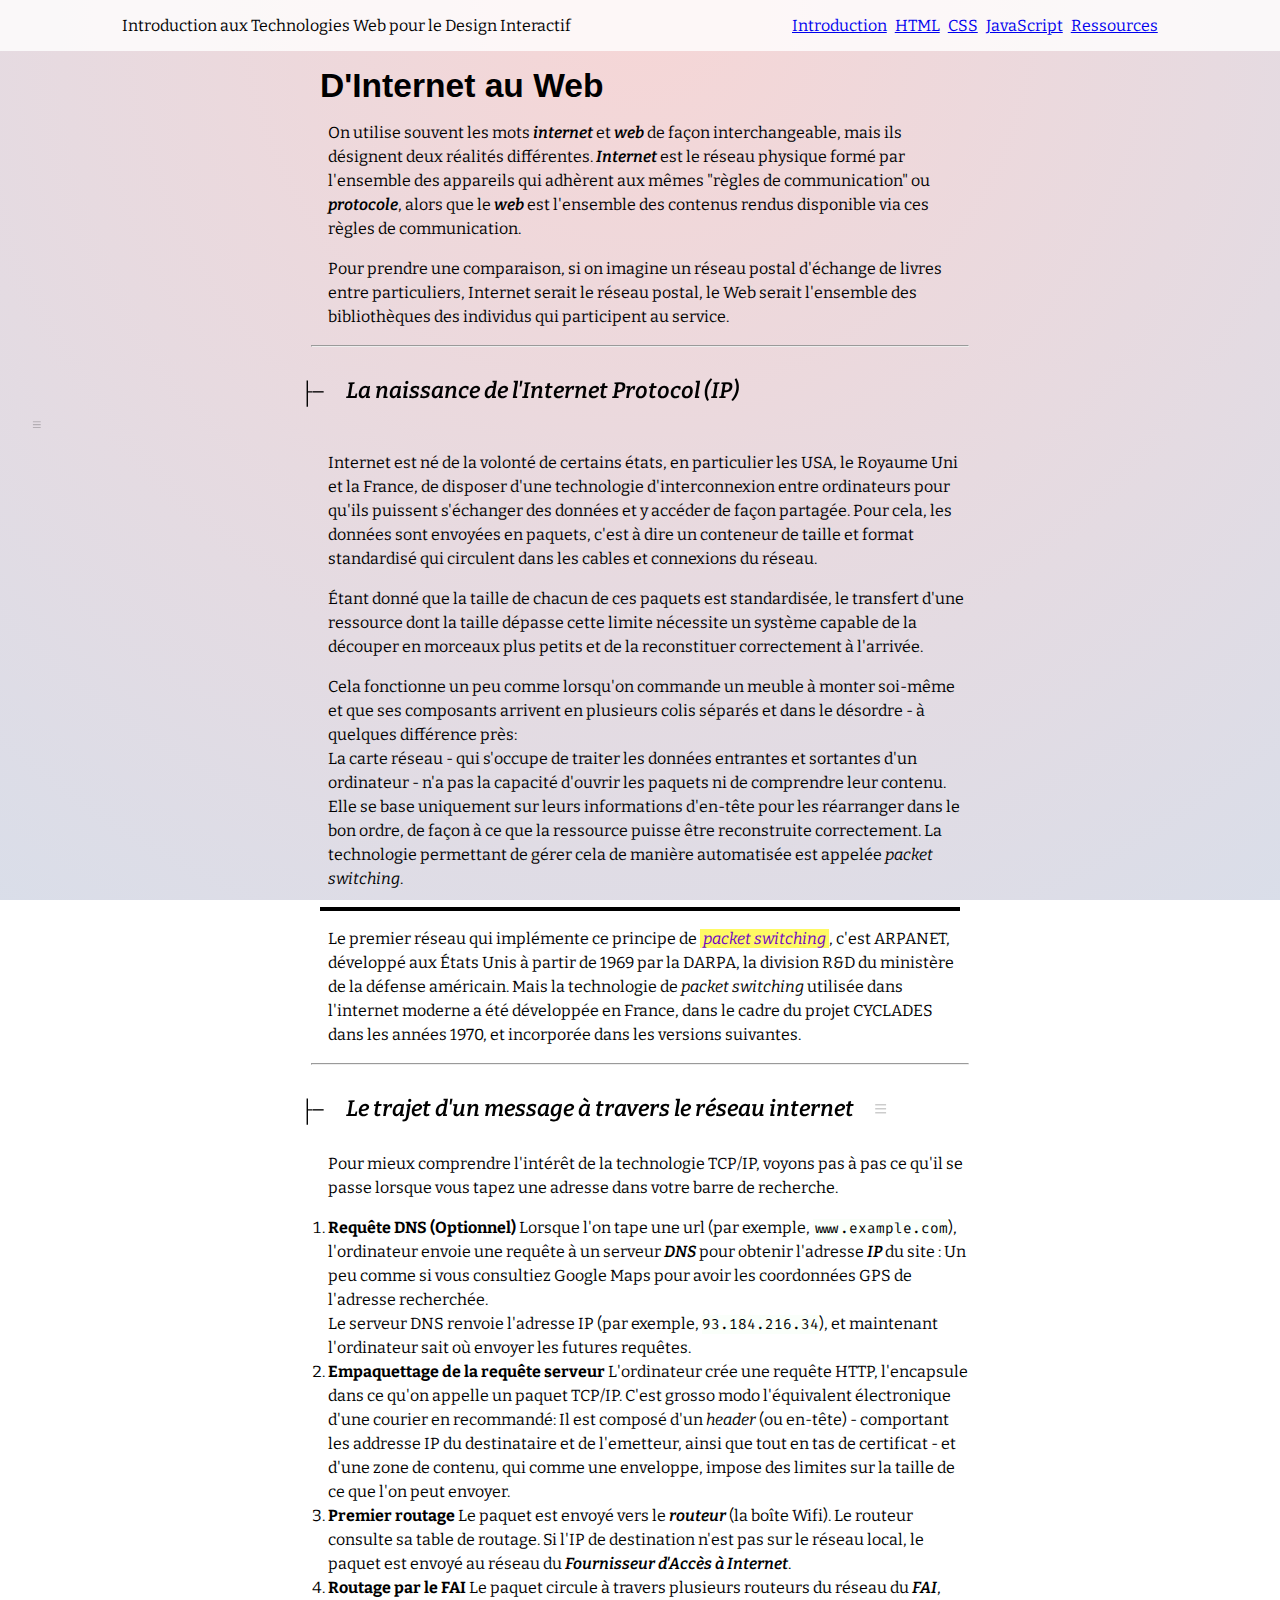
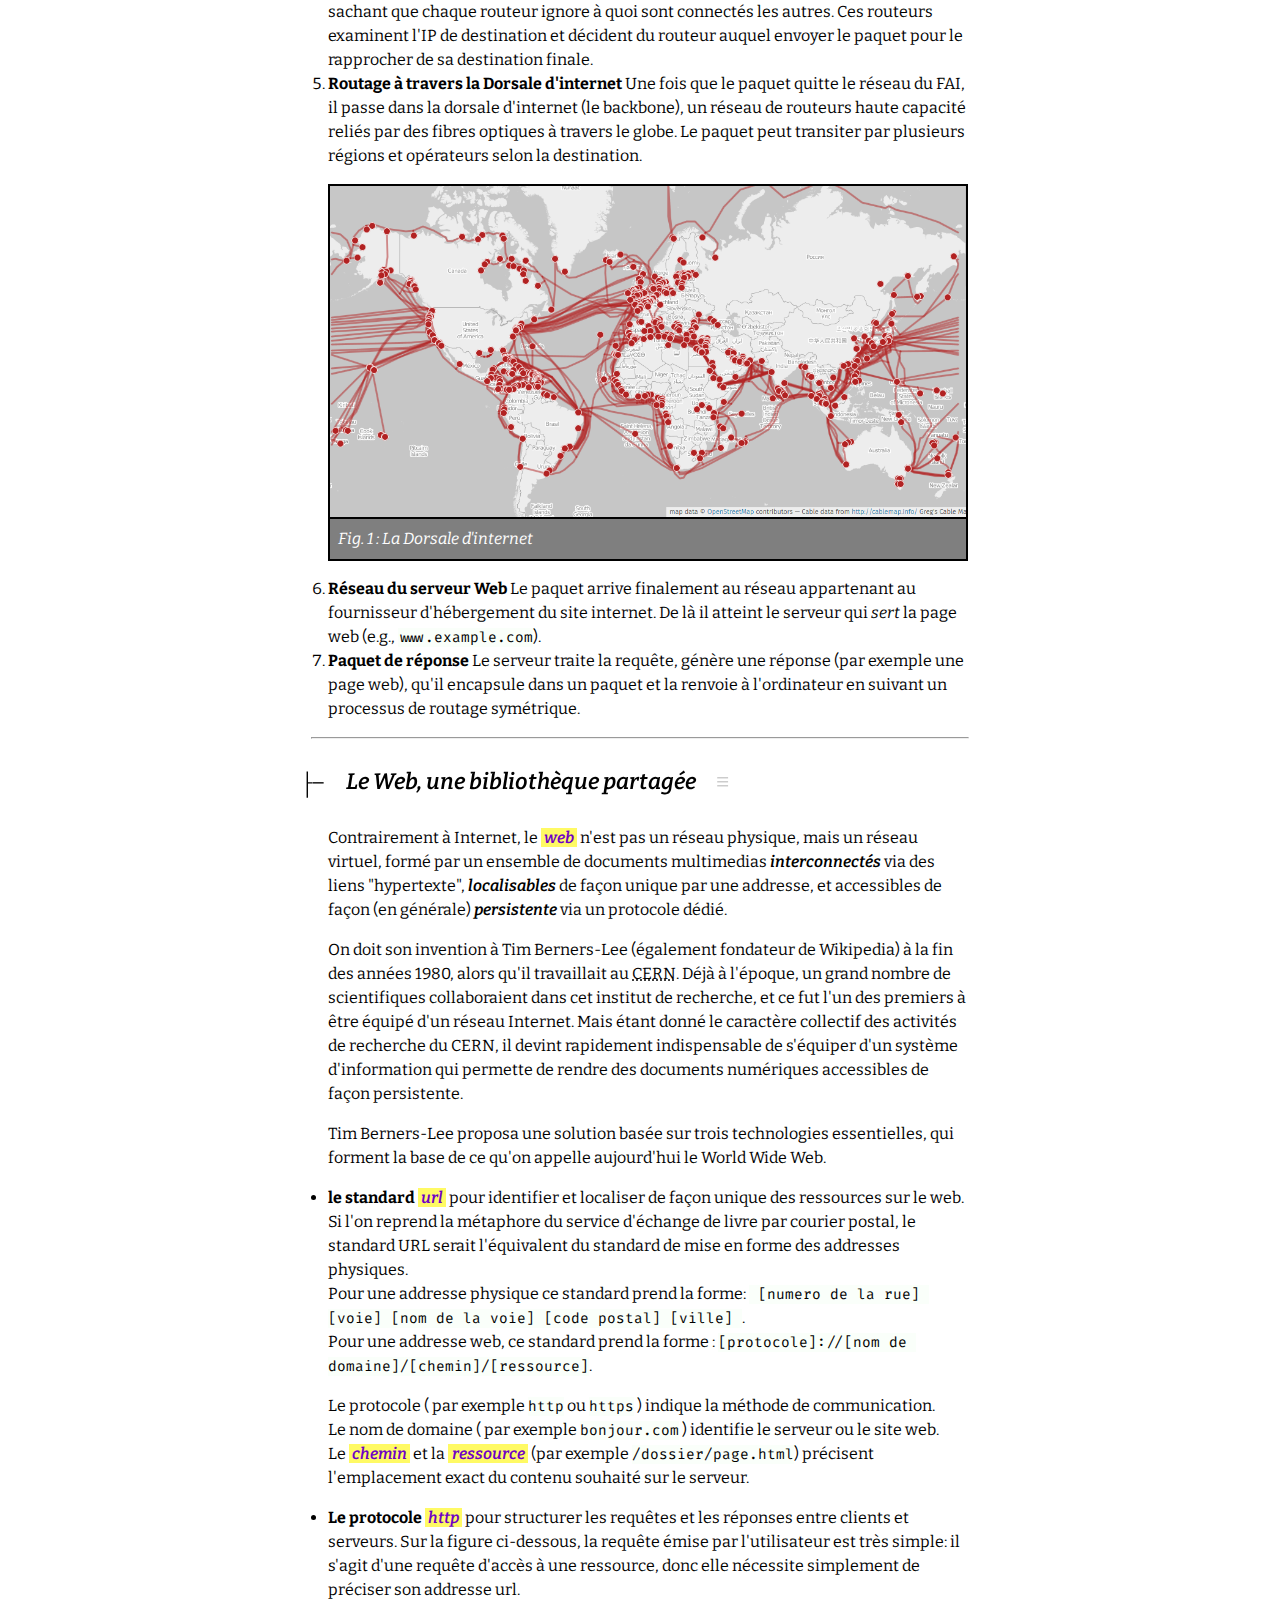
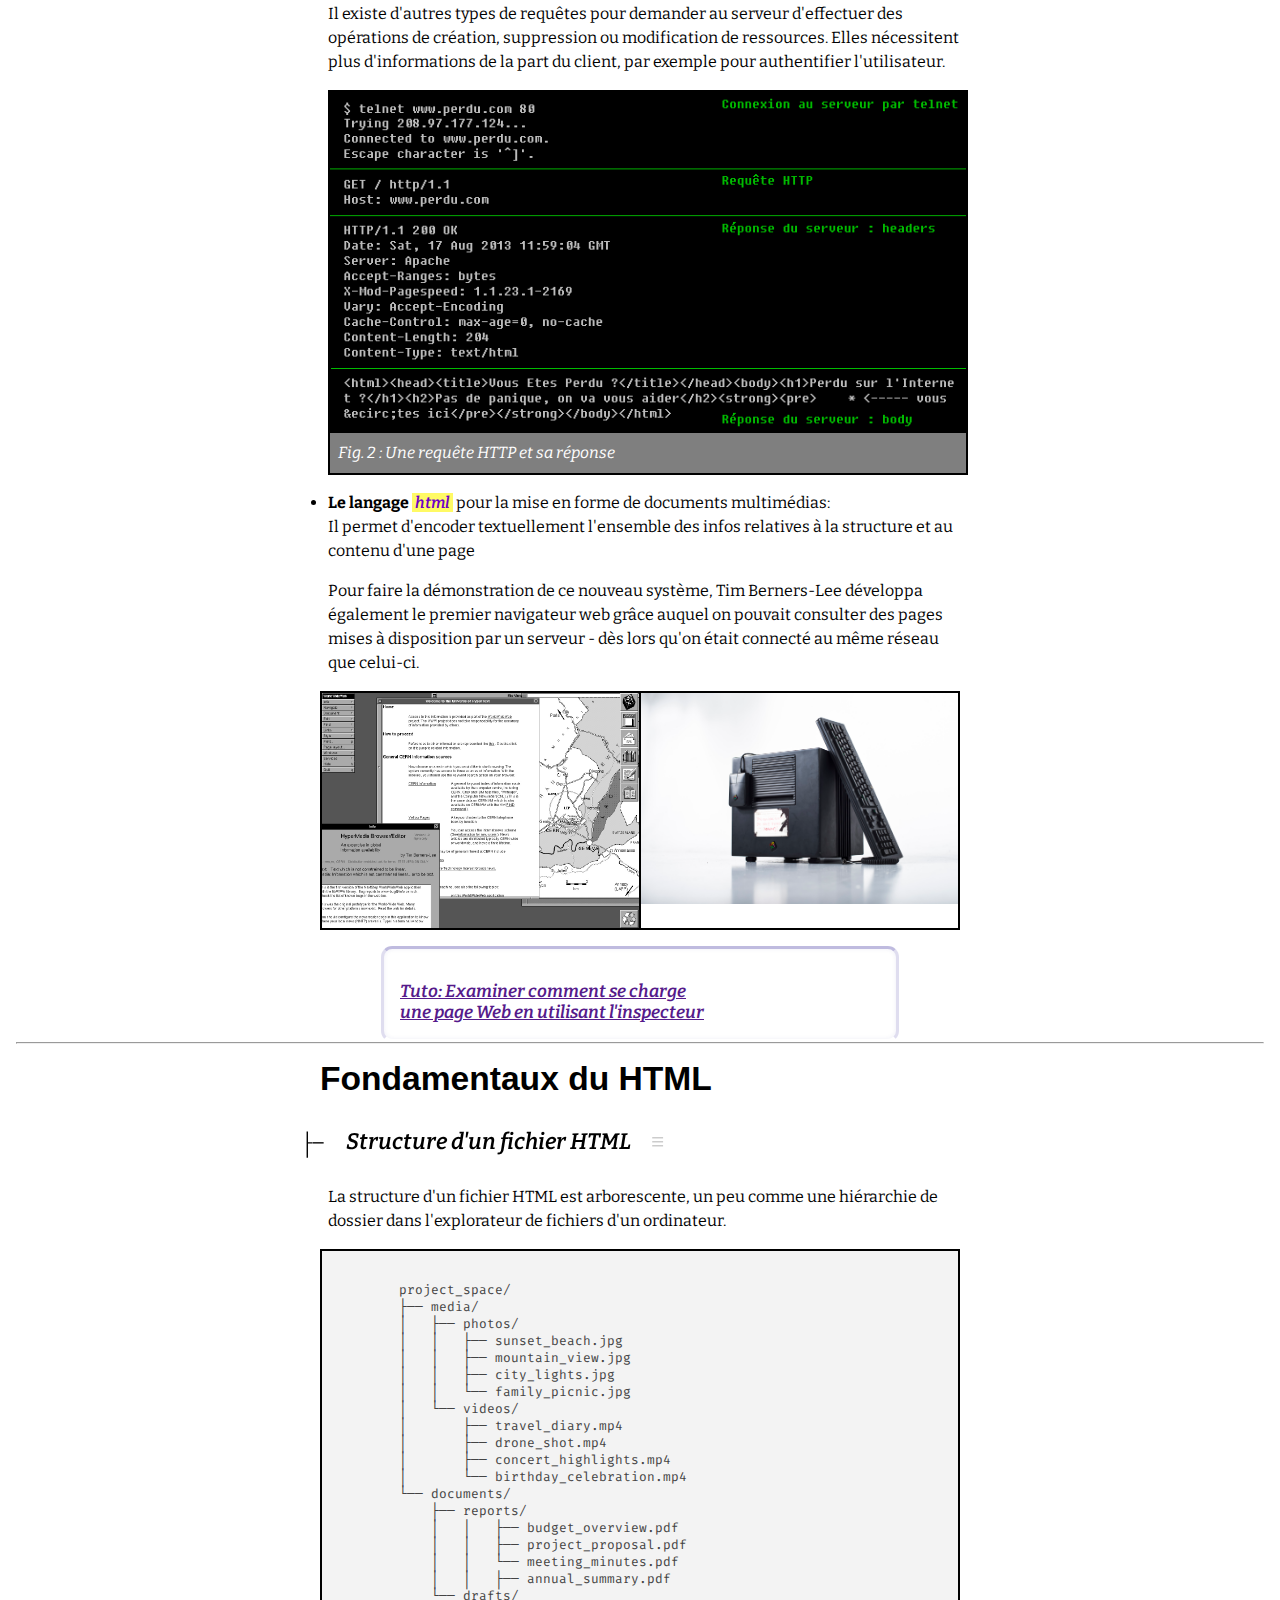
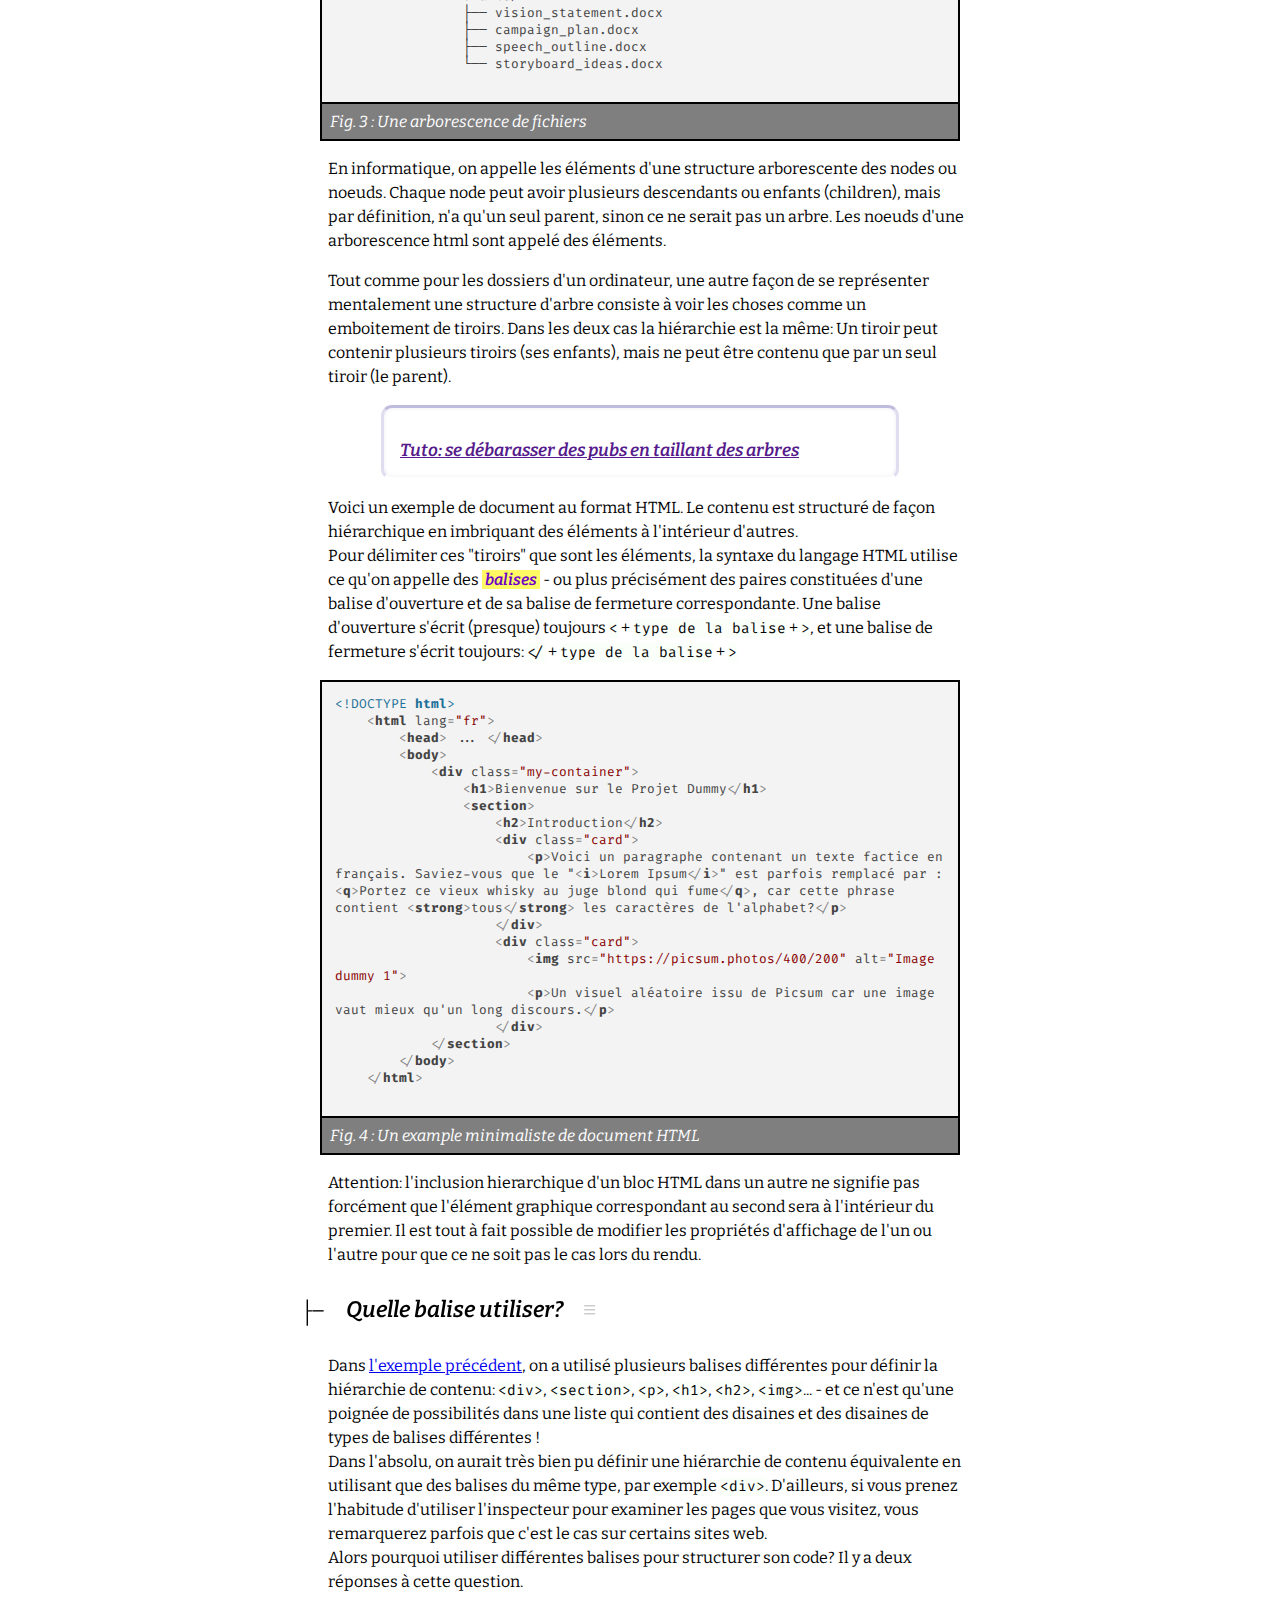
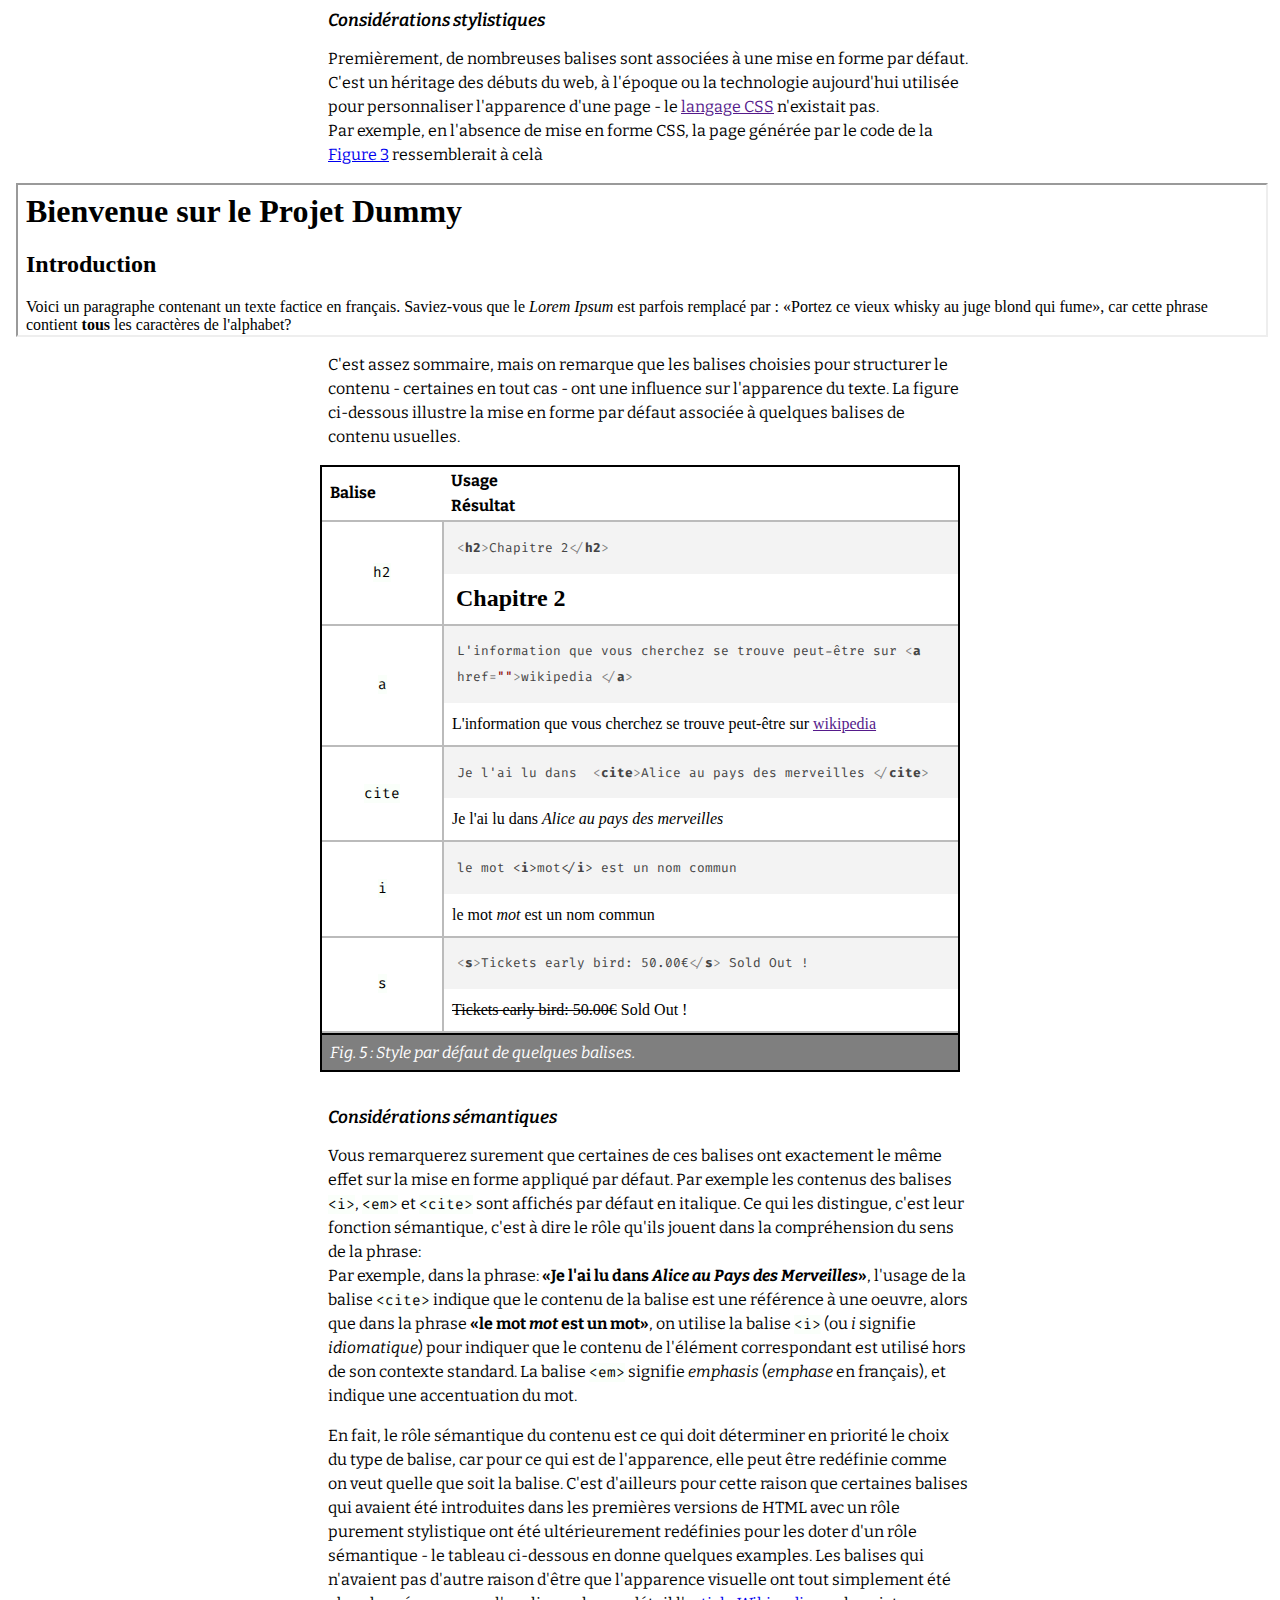
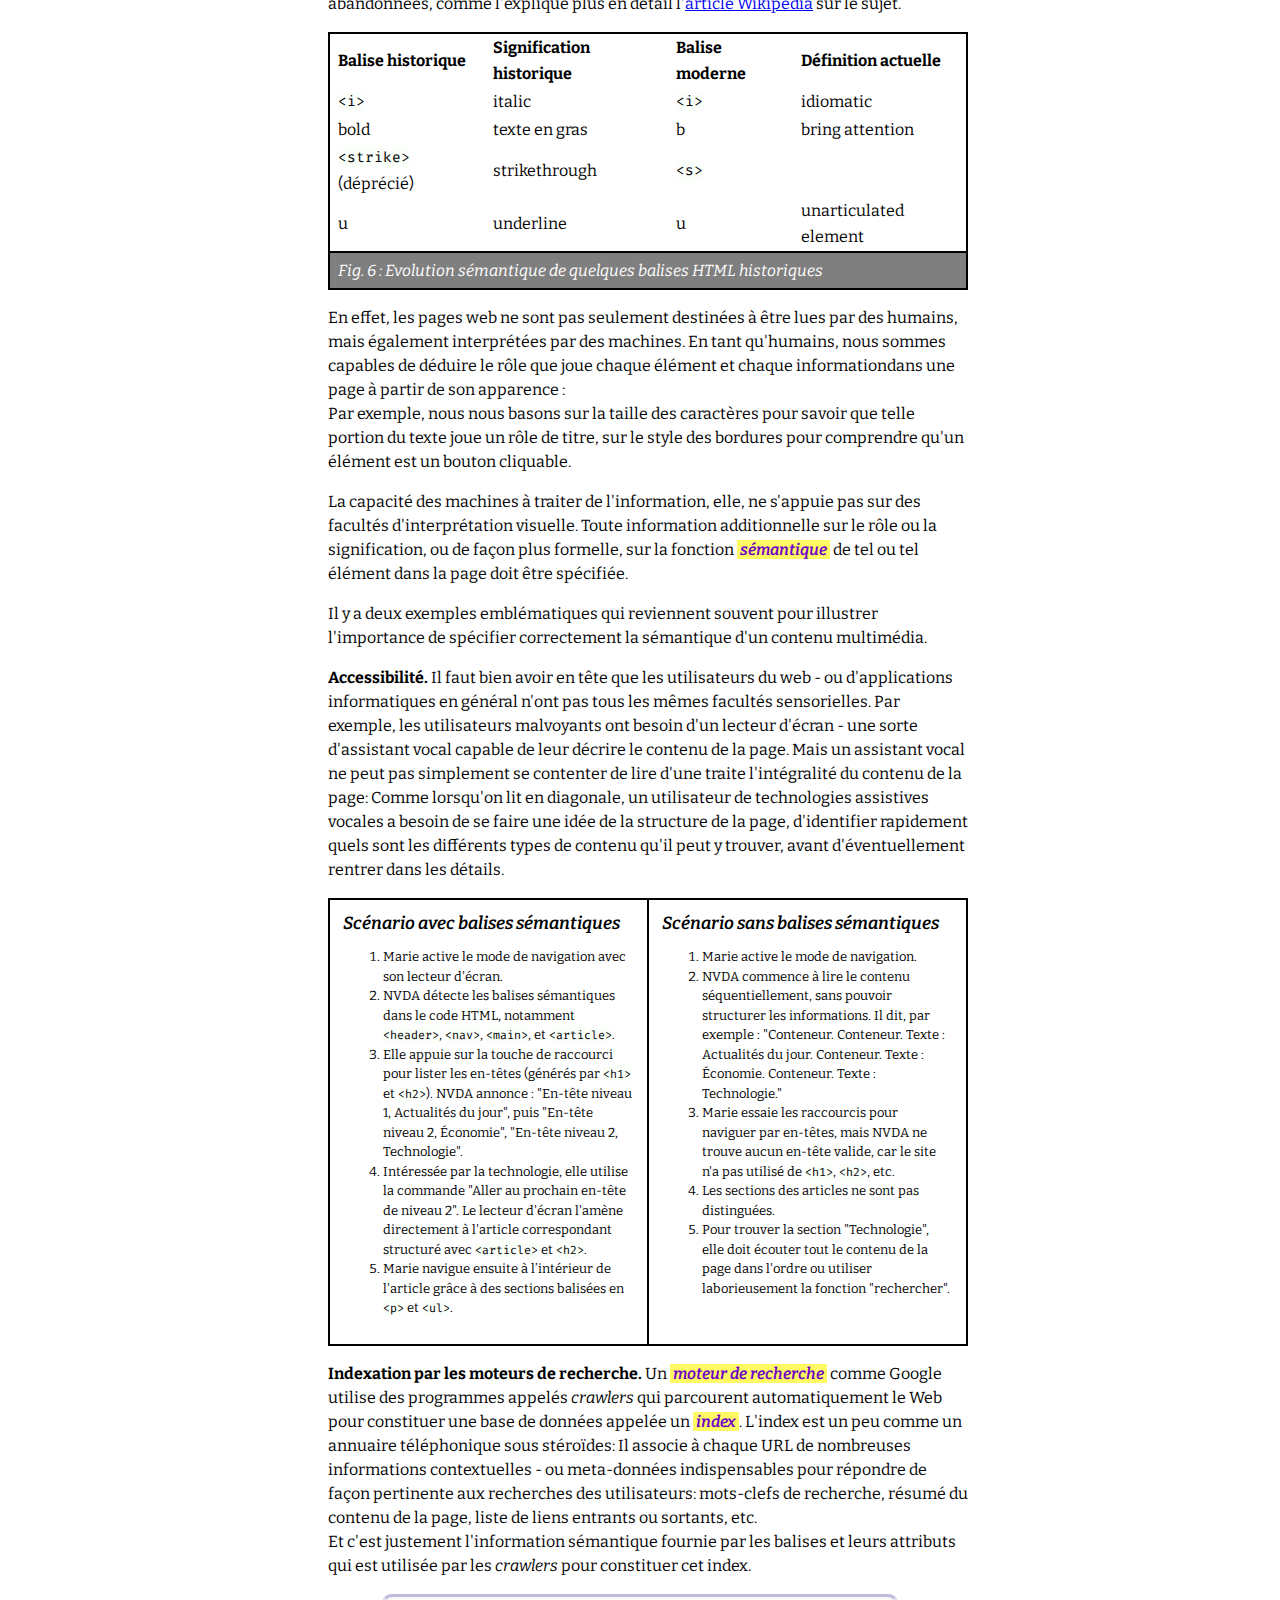
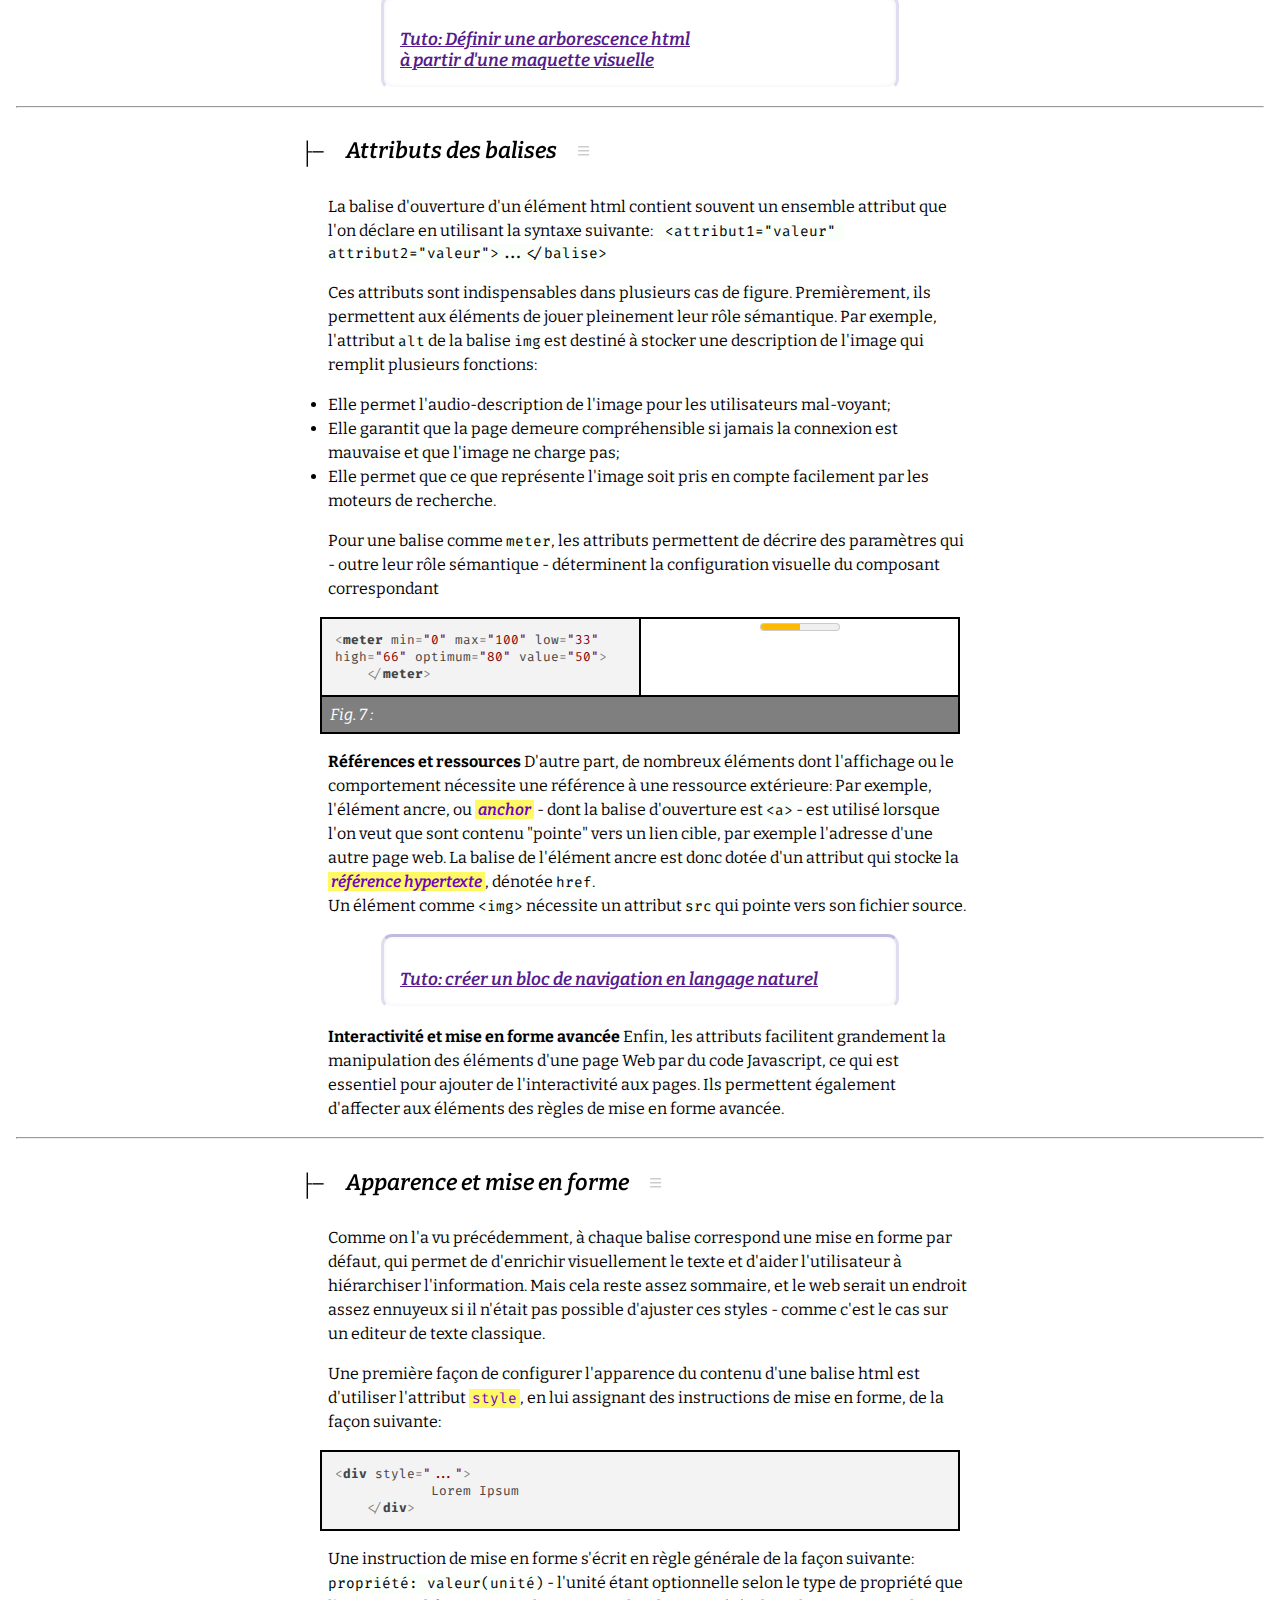
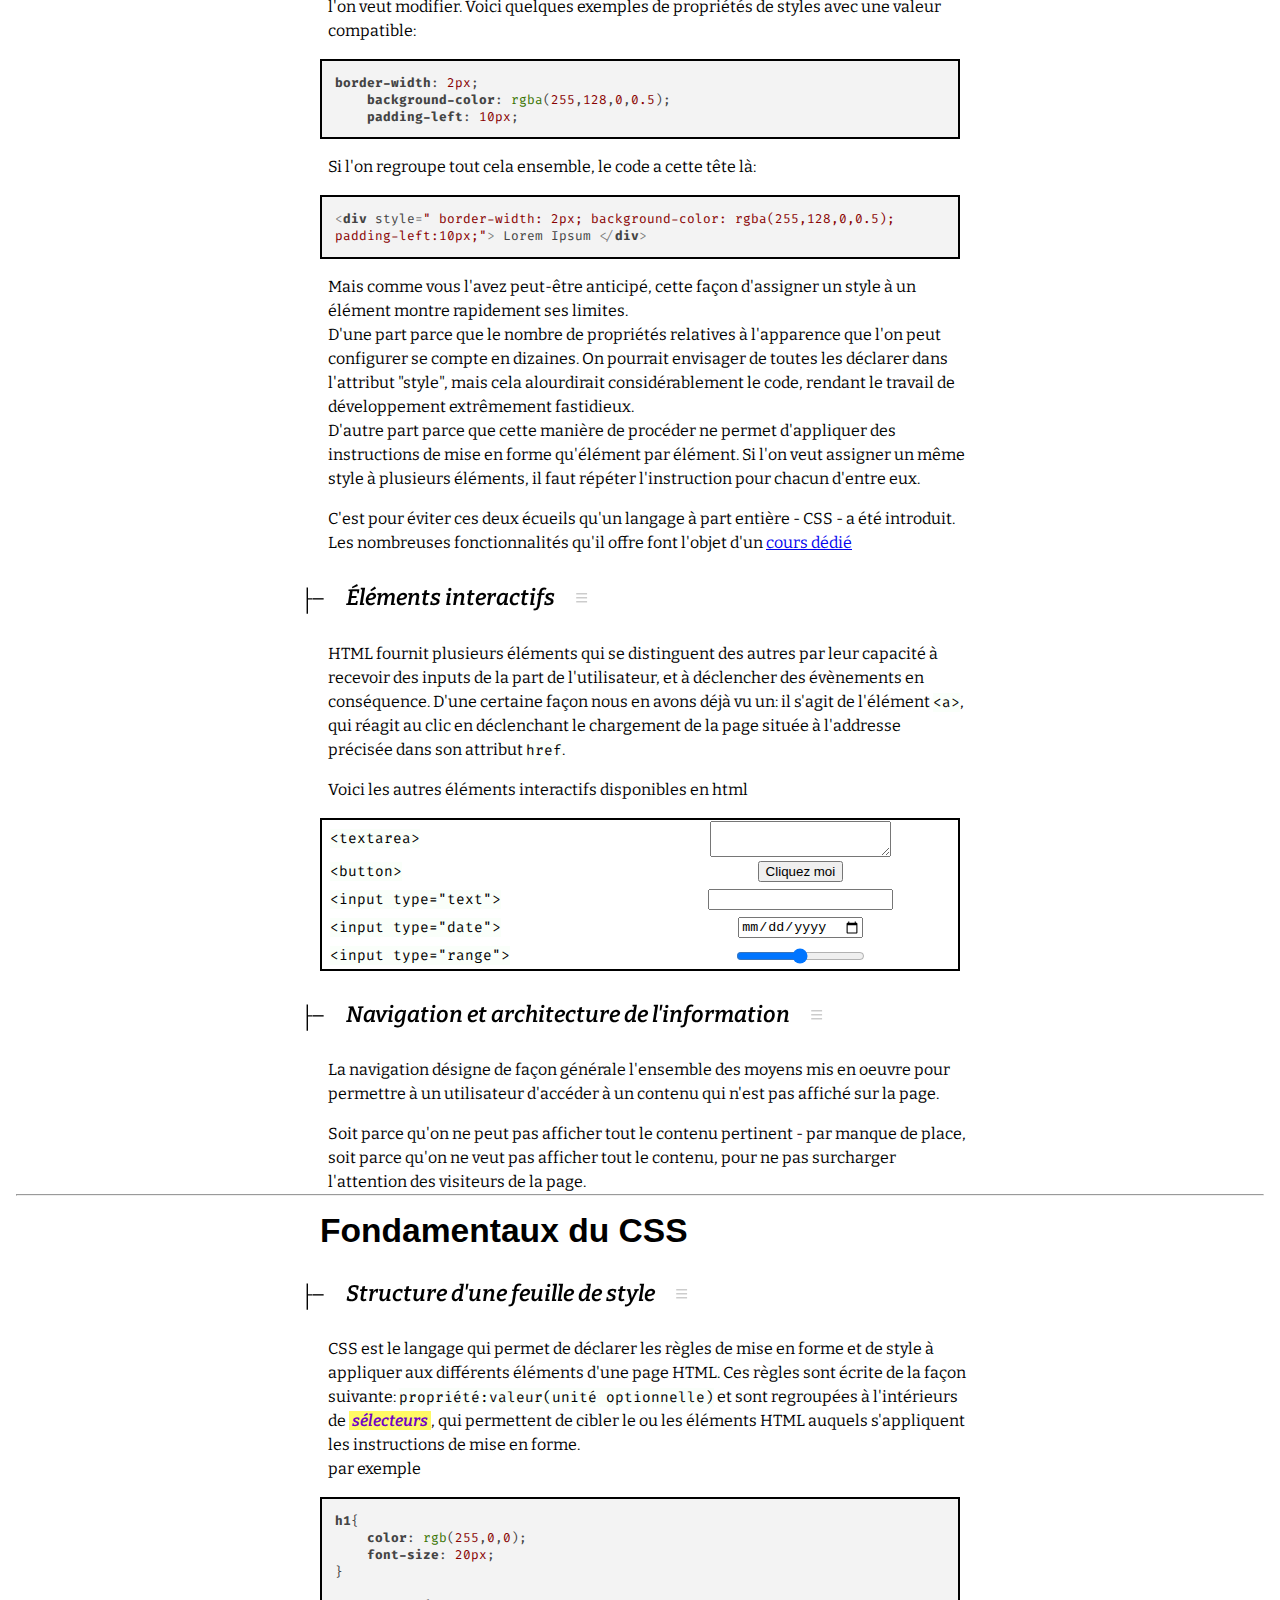
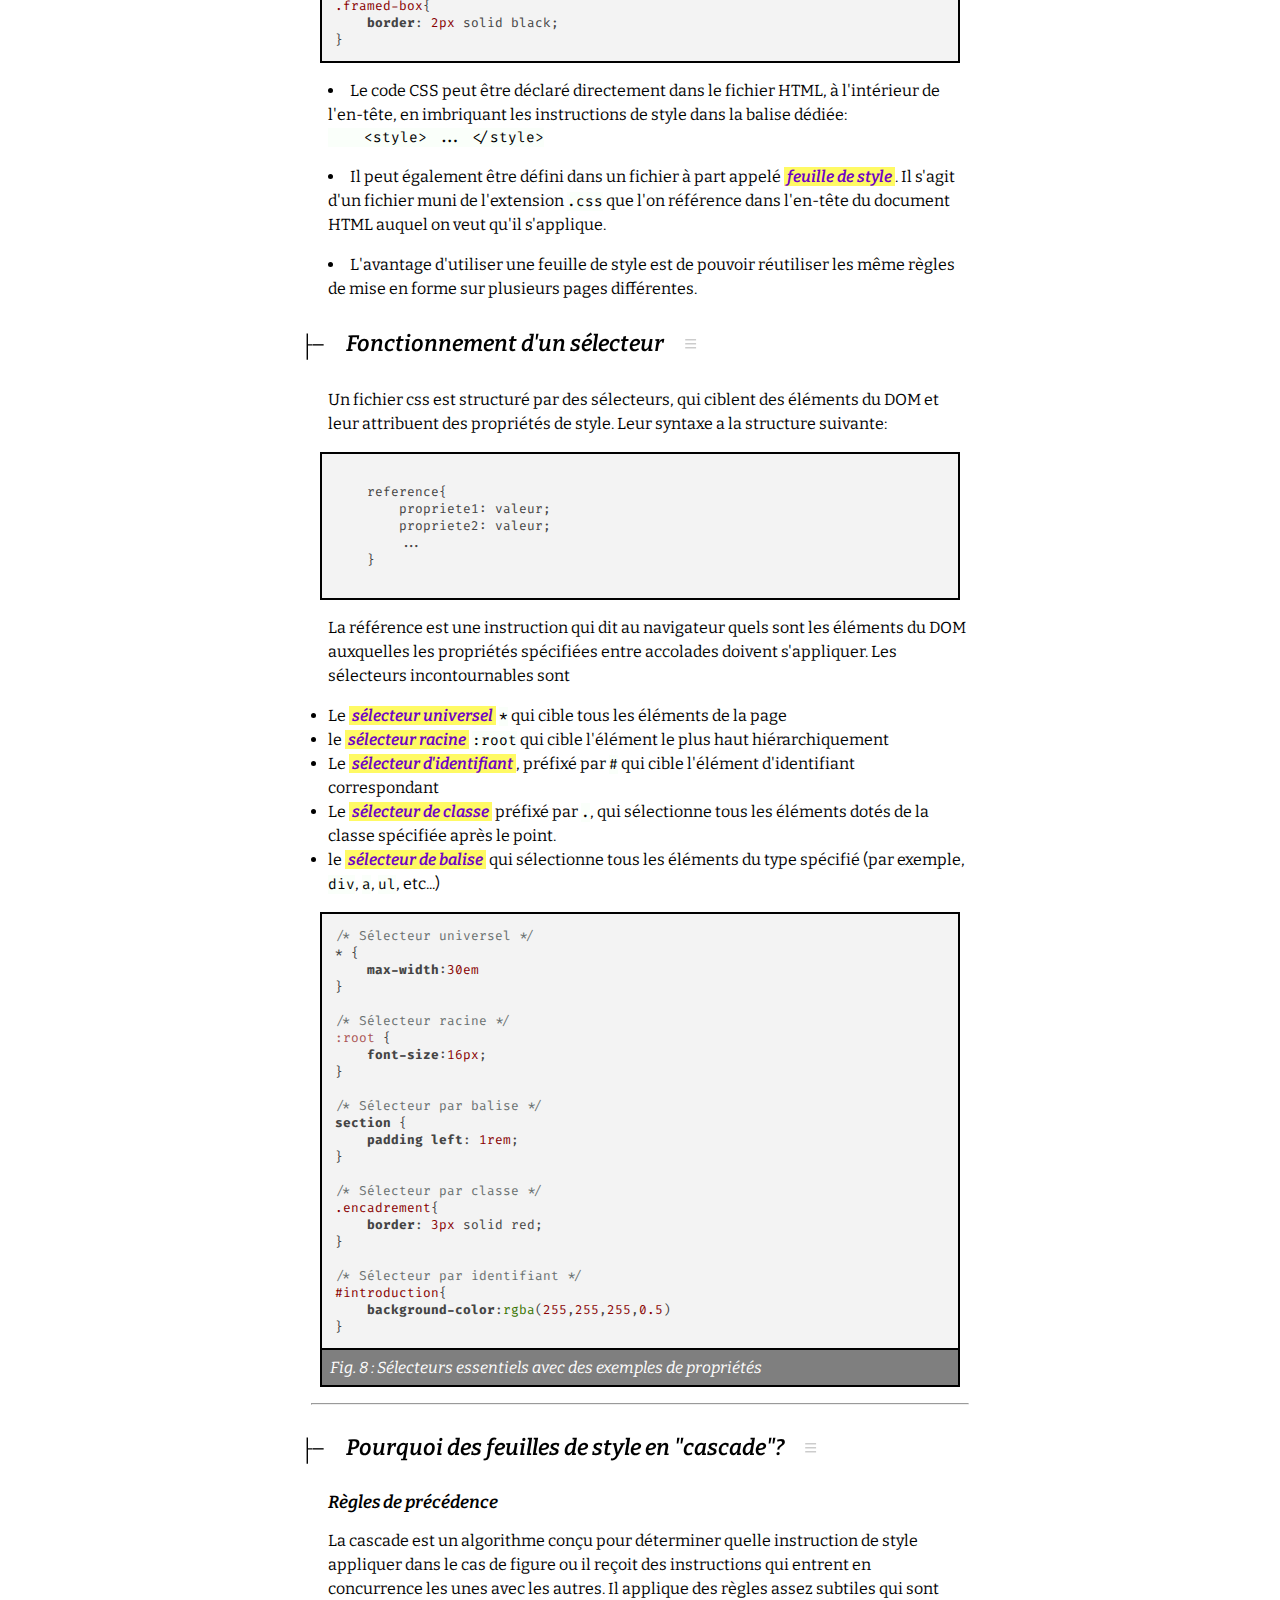
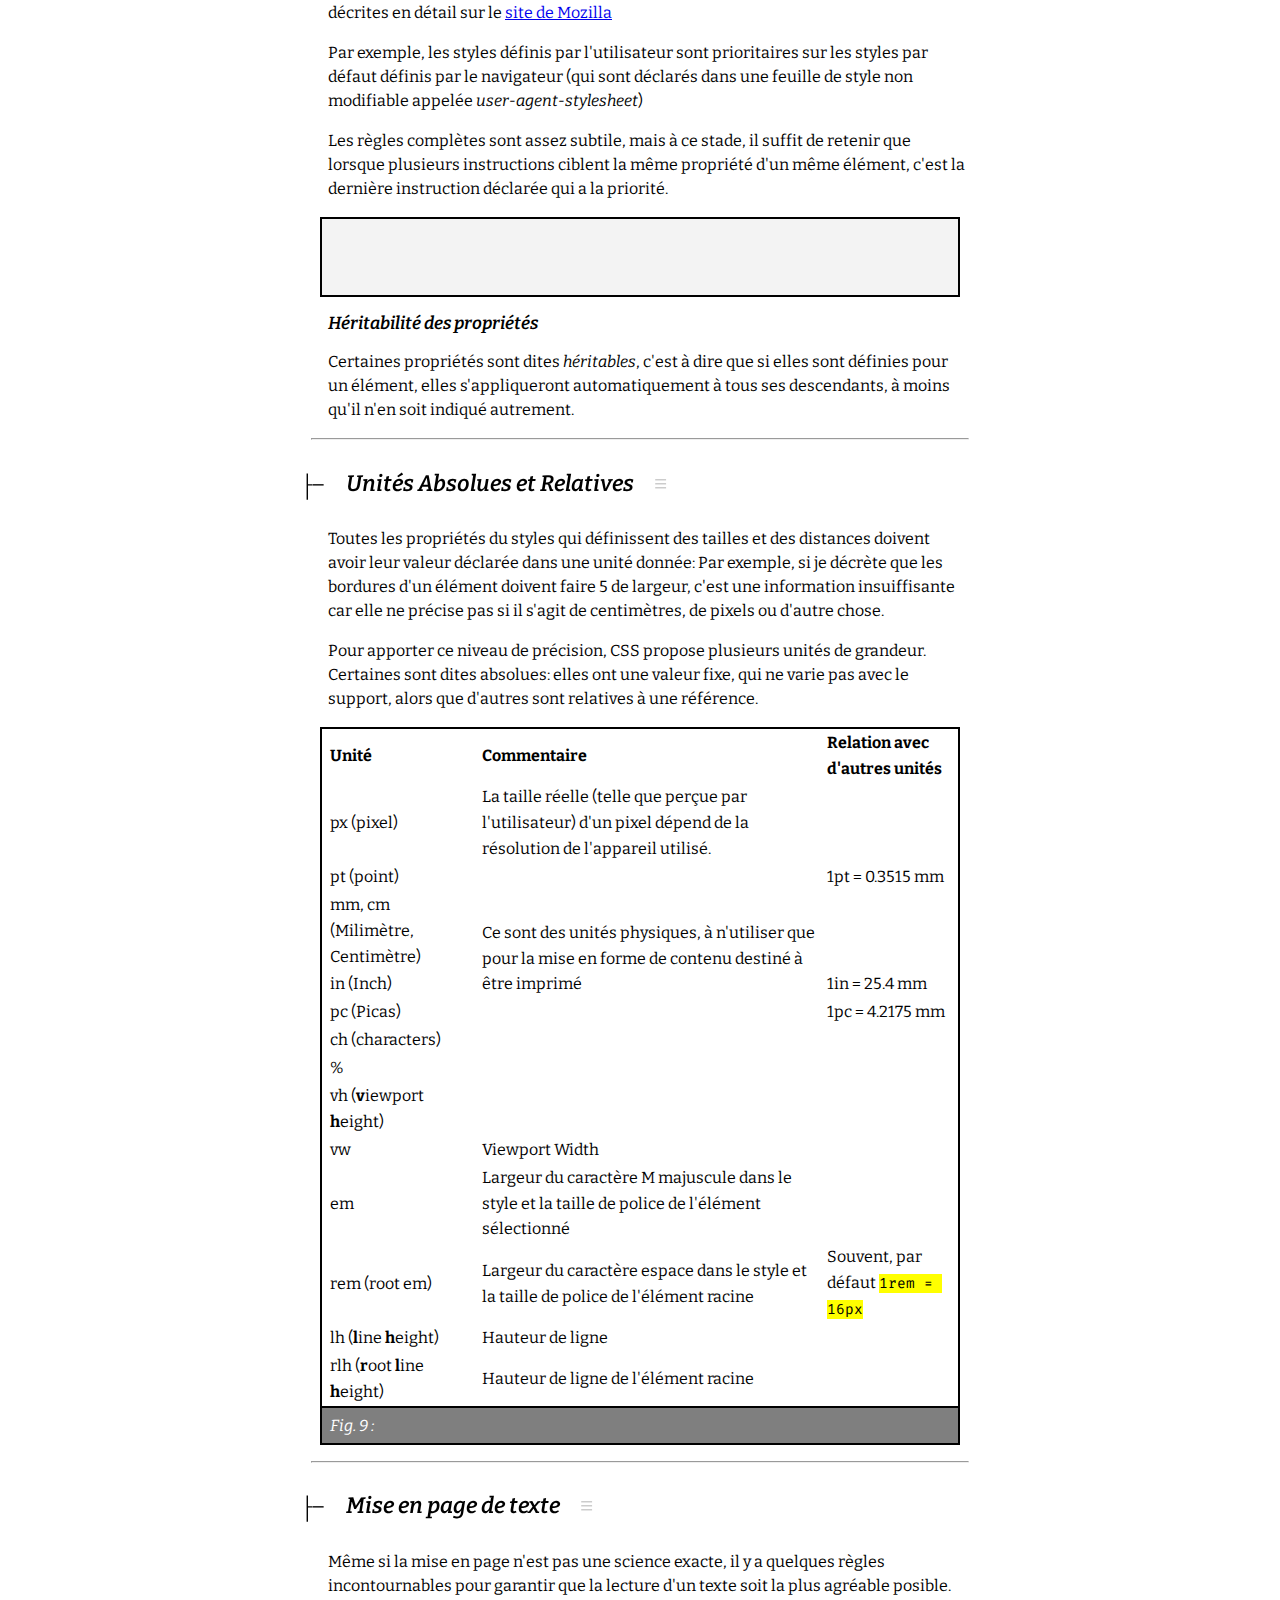
==== commit c566988e: "update course material" ====
--- a/index.html
+++ b/index.html
@@ -5,7 +5,7 @@
     <link rel="preconnect" href="https://fonts.gstatic.com" crossorigin>
     <link href="https://fonts.googleapis.com/css2?family=Bitter:ital,wght@0,100..900;1,100..900&family=Fira+Code:wght@300..700&family=Rubik:ital,wght@0,300..900;1,300..900&display=swap" rel="stylesheet">
     <link rel="stylesheet" href="style.css">
-    <link rel="stylesheet" href="display-and-position.css">
+    <link rel="stylesheet" href="./docs/pages/display-and-position.css">
     <link rel="stylesheet" href="./highlight/styles/default.css">
     <script src="./highlight/highlight.js"></script>
     <script>hljs.highlightAll();</script>
@@ -52,7 +52,7 @@
                 <hgroup>
                     <h4 class="clip-background"><a href="#ip">La naissance de l'Internet Protocol
                             (IP)</a>
-                        
+
                     </h4>
                     <div class="list-icon">≡</div>
                 </hgroup>
@@ -828,6 +828,12 @@
                         <div class="list-icon">≡</div>
                     </h4>
                 </hgroup>
+                <p>
+                    La navigation désigne de façon générale l'ensemble des moyens mis en oeuvre pour permettre à un utilisateur d'accéder à un contenu qui n'est pas affiché sur la page.
+                </p>
+                <p>
+                    Soit parce qu'on ne peut pas afficher tout le contenu pertinent - par manque de place, soit parce qu'on ne veut pas afficher tout le contenu, pour ne pas surcharger l'attention des visiteurs de la page.
+                </p>
             </section>
 
         </section>
@@ -1363,7 +1369,7 @@
                     Vous pouvez examiner l'effet des différentes valeurs des propriétés <code>display</code> et <code>position en jouant avec l'exemple suivant</code>
                 </p>
                 <div class="full-width">
-                    <div class="sidebyside interactive-demo">
+                    <div class="sidebyside" id="display-and-position">
                         <section id="controls">
                             <form>
                                 <h1><code>position</code> property for div 2</h1>
@@ -1435,23 +1441,72 @@
                     </h4>
                 </hgroup>
                 <p>
-                    En CSS, il est possible d'appliquer des styles de façon contextuelle, notamment en prenant en compte des interactions qui ont lieu ou ont eu lieu sur la page.
+                    En CSS, il est possible d'appliquer des styles de façon contextuelle, notamment en prenant en compte des interactions qui ont lieu (ou ont eu lieu) sur la page.
                     <br>
                     Par exemple, on comprend beaucoup plus facilement qu'un élément est cliquable si son apparence change lorsque la souris passe dessus, ou alors qu'un lien a déjà été visité si il est de couleur différente des liens qui ne l'ont pas été.
                 </p>
                 <p>
                     On utilise pour celà ce qu'on appelle des pseudo-classes, qui sont des sélecteurs qui ne s'activent que dans certaines conditions automatiquement détectées par le navigateur.
 
-                    Les instructions de style contenues dans <code>.foobar:hover</code> ne s'active que lorsque le pointeur est situé au dessus d'un élément de classe foobar
-                </p>
-                <section class="activite cutout-style">
-                    <h5>Ajouter du feedforward à l'aide de pseudo-classes</h5>
-                </section>
+                    Par exemple, les instructions de style contenues dans <code>.foobar:active</code> ne s'activent que un élément de classe <code>foobar</code> est "activé" par le pointeur (c'est à dire lorsque l'on clique dessus)
+                </p>
+                <figure>
+                    <div class="sidebyside">
+                        <pre>
+                            <code class="language-css">.foobar:active{
+    position: relative;
+    top: 20px;
+    font-weight: bold;
+}</code>
+                        </pre>
+                        <div style="display:flex; justify-content: center; align-items: center;">
+                            <span id = "clickMe" class="foobar">Click Me!</span>
+                        </div>
+                    </div>
+                </figure>
+
+                <p>
+                    En design d'interaction, on utilise souvent le terme de <strong class="keyword">feedback</strong> pour désigner l'évènement sensoriel qui se produit en réaction à une action - et qui souvent aide à comprendre ce qui vient de se passer.
+                </p>
+                <p>
+                    On rencontre aussi parfois le terme de <strong class="keyword">feedforward</strong> pour parler d'un évènement sensoriel qui indique ce qu'il va se passer en réaction à une action que l'on s'apprête à faire.
+                    Par exemple, le fait de modifier l'apparence d'un élément lorsque la souris le survole est fréquemment utilisé pour indiquer que cet élément est cliquable. 
+                </p>
+
+                <figure>
+                    <div class="sidebyside">
+                        <pre>
+                            <code class="language-css">.foobar:hover{
+    .foobar:hover{
+        position: relative;
+        top: 3px;
+        cursor: pointer;
+        border-bottom: 2px solid black;
+    }
+                                
+.foobar:active{
+        position: relative;
+        top: 20px;
+        font-weight: bold;
+        border-bottom: 8px solid black;
+    }
+}</code>
+                        </pre>
+                        <div style="display:flex; justify-content: center; align-items: center;">
+                            <span id = "hoverMe" class="foobar">Hover Me!</span>
+                        </div>
+                    </div>
+                </figure>
+
+                
+
                 <section class="activite cutout-style">
                     <h5>
                         Utiliser les tranistions pour améliorer le feedback
                     </h5>
                 </section>
+
+              
 
             </section>
             <hr>
@@ -1478,7 +1533,9 @@
                             <strong class="keyword">Addition de sélecteurs</strong>
                             <br>
                             Si j'accolle des sélecteurs de classe de la façon suivante:
-                            <code>.classe1.classe2.classe3{ ... }</code> cela cible tous les éléments dotés de la classe <code>classe1</code> <u><b>et</b></u> de la classe <code>classe2</code> <u><b>et</b></u> de la classe <code>classe3</code>
+                            <figure class="inline-fig">
+                                <pre><code class="language-css">.classe1.classe2.classe3{ ... }</code></pre>
+                            </figure> cela cible tous les éléments dotés de la classe <code>classe1</code> <u><b>et</b></u> de la classe <code>classe2</code> <u><b>et</b></u> de la classe <code>classe3</code>
                         </li>
                         <li>
                             <strong class="keyword">Sélecteur de descendant</strong>
@@ -1608,28 +1665,46 @@
                 </hgroup>
                 <p>Un programme est un ensemble d'instructions écrites dans un langage doté de règles strictes - en tout cas plus strictes que le langage humain - afin de garantir que les instructions puissent être interprétées et executées de façon prévisible par un ordinateur.</p>
 
+                <p>
+                    Une variable est un conteneur d'information identifiable par un nom, que l'on appelle également l'<strong class="keyword">identifiant</strong> de la variable.
+                    Le contenu de ce conteneur d'information est appelé valeur.
+
+                </p>
+
+
+                <p> L'action de créer une variable s'appelle la <strong class="keyword">déclaration</strong>, et le fait de lui attribuer une valeur s'appelle l'<strong class="keyword">assignation</strong>
+
+                    La déclaration se fait avec le mot clef <code>let</code> et l'assignation avec le symbole <code>=</code>
+                </p>
+                <figure>
+                    <pre><code class="language-js">let a = 124
+</code></pre>
+                </figure>
+                <p>
+                    Certains langages imposent lors de la déclaration d'une variable de rajouter une annotation qui précise le <strong class="keyword">type</strong> d'informations qu'elle est autorisée à contenir.
+                    <br>
+                    JavaScript n'impose pas une telle précision, car le langage déduit automatiquement le type de la variable à partir de sa valeur.
+                    Ce type peut être
+                </p>
                 <ul>
-                    <li>Créer des conteneurs d'informations identifiables par un nom, appelés variables</li>
-                    <li>Stocker une information dans une entité nommée qu'on appelle variable, de façon a pouvoir s'y référer ultérieurement</li>
-                    <li>Modifier </li>
+                    <li>Un nombre (number) comme dans <figure class="inline-fig">
+                            <pre><code class="language-js">let x = 123</code></pre>
+                        </figure>
+                    </li>
+                    <li>Une chaine de caractère (string), comme dans <figure class="inline-fig">
+                            <pre><code class="language-js">let nom = "Nadia"</code></pre>
+                        </figure>
+                    </li>
+                    <li>
+                        Une valeur <strong class="keyword">booléenne</strong>, qui ne peut prendre que deux valeurs: <code>true</code> ou <code>false</code>, comme dans:
+                        <figure class="inline-fig">
+                            <pre><code class="language-js">let ouvert = false</code></pre>
+                        </figure>
+                    </li>
                 </ul>
-            </section>
-
-            <section>
-                <hgroup>
-                    <h4 class="clip-background"><a href="#">Variables, Types, Valeurs</a>
-                        <div class="list-icon">≡</div>
-                    </h4>
-                </hgroup>
-                <p>
-                
-                </p>
-                <h5>Nombres, Chaines de Caractères, Booléens</h5>
-                <p>
-                    La déclaration de variable se fait à l'aide du mot clef <code>let</code>:
-                    L'instruction <code>let a</code>
-                </p>
-            </section>
+
+            </section>
+
 
             <section>
                 <hgroup>
@@ -1695,11 +1770,8 @@
                         <div class="list-icon">≡</div>
                     </h4>
                 </hgroup>
-                <p>Une structure conditionnelle est une </p>
-            </section>
-
-
-
+                <p>Une structure conditionnelle est une instruction qui permet de définir si oui on non le bloc d'instruction qui suit doit être exécuté, en fonctions de la condition précisée</p>
+            </section>
             <section id="loops">
                 <hgroup>
                     <h4 class="clip-background"><a href="#loops">Boucles</a>
@@ -1707,9 +1779,38 @@
                     </h4>
                 </hgroup>
                 <p>Une boucle est une structure de contôle qui permet de répéter un bloc d'instructions de façon répétitive un certain nombre de fois.
-                Le nombre de répétitions - ou itérations, peut être défini de façon explicite par un compteur, ou de façon implicite, en fonction de si oui ou non une certaine condition a été atteinte.
-
-                </p>
+                    Le nombre de répétitions - ou itérations, peut être défini de façon explicite par un compteur, ou de façon implicite, en fonction de si oui ou non une certaine condition a été atteinte.
+
+                </p>
+
+                <figure>
+                    <div class="sidebyside">
+                        <div>
+                            <pre><code class="language-js">let i = 0;
+while(i<5){
+    console.log(i+" fois");
+    i++;
+}</code></pre>
+                            <hr>
+                            <pre><code class="language-js">for(let i=0; i<5; i++){
+    console.log(i + "fois")
+}</code></pre>
+                        </div>
+
+
+                        <pre>
+                                <code class="console">
+0 fois;
+1 fois;
+2 fois;
+3 fois;
+                                </code>
+                            </pre>
+
+
+
+                </figure>
+
             </section>
 
             <section id="objects-and-lists">
@@ -1730,7 +1831,7 @@
                     <li>
                         Deuxièmement, chaque "tiroir" d'un objet doit obligatoirement avoir un nom, un peu comme une étiquette, alors que les éléments d'une liste n'en ont pas.
 
-                        Ce nom également appelée clef (key) ou champ (field) doit être unique à l'intérieur d'un tiroir.
+                        Ce nom également appelée clef (<strong class="keyword">key</strong>) ou champ (<strong class="keyword">field</strong>) doit être unique à l'intérieur d'un tiroir.
                     </li>
                     <figure>
                         <pre><code class-language="javascript">// un exemple d'objet
@@ -1761,7 +1862,7 @@
 
                 </p>
                 <figure>
-                    <pre><code class="language-javascript">let monHamster = {
+                    <pre><code class="language-js">let monHamster = {
     nom : "Poppy",
     age : 3,
     vaccins: [{
@@ -1793,7 +1894,7 @@
                     Voici une façon de déclarer une fonction, suivi d'un appel
                 </p>
                 <figure>
-                    <pre><code class="language-javascript">//Declaration de la fonction
+                    <pre><code class="language-js">//Declaration de la fonction
     function maFonction(x){
         console.log("bonjour, je m'appelle: "+x)
     }
@@ -1848,8 +1949,16 @@
                     Une fonction peut être fournie par un objet, c'est à dire stockée dans l'un de ses champs (qu'on a appelé de façon imagée ses "tiroirs").
                     On y accède donc de la même manière qu'on accède à la valeur d'un champ.
                 </p>
-
-
+                <figure>
+                    <pre><code class="language-js">
+
+                    </code></pre>
+                </figure>
+
+                <p>
+                    Si l'on veut que le comportement d'une méthode dépende des propriétés de l'objet à laquelle elle appartient, on peut se référer à celui-ci en utilisant le mot-clef <code>this</code>
+
+                </p>
 
             </section>
             <section id="dom-api" data-topic="javascript">
@@ -1868,11 +1977,15 @@
                     Il est mis à disposition par défaut par le navigateur - tout comme d'autres objets comme l'objet <i>fenêtre</i> (<strong class="keyword">Window</strong>)
                     Il donne accès à toute l'arborescence des blocs de contenu, leurs attributs et propriétés de style, et fournit de nombreuses fonctions pour les parcourir et les modifier.
                 </p>
+
+                <p>
+                    Par exemple, l'instruction suivante permet de récupérer l'élément HTML portant l'identifiant <code>ex1</code> et de le stocker dans une variable appelée <code>a</code>
+                </p>
+               
                 <figure>
                     <pre>
-                    <code class="language-javascript">
+                    <code class="language-js">
     let a = document.getElementById("ex1")
-    let x = document.getElementsByClassName("classe1")
                     </code>
                 </pre>
                 </figure>
@@ -1884,6 +1997,22 @@
                     Par exemple, la propriété <code>classList</code> regroupe l'ensemble des classes déclarées dans l'attribut <code>class</code> de l'élément HTML correspondant.
                 </p>
 
+                <figure>
+                    <pre>
+                        <code class="language-js">// Crée une variable qui stocke le premier élément de type div trouvé dans la page
+
+let monDiv = document.querySelector("div")
+
+// Crée une variable qui stocke une liste de tous les éléments de type div trouvés dans la page
+
+let elements = document.querySelectorAll("div")
+
+// Crée une variable qui stocke une liste de tous les éléments avec la classe "sticker" à l'intérieur de monDiv
+
+let stickersDuDiv = monDiv.querySelectorAll(".sticker")
+                        </code>
+                    </pre>
+                </figure>
                 <figure>
                     <div class="table-container">
                         <table>
@@ -1892,13 +2021,34 @@
                             </thead>
                             <tbody>
                                 <tr>
-                                    <td><code>element.classList.add("maClasse")</code></td>
-                                </tr>
-                                <tr>
-                                    <td><code>element.classList.remove("maClasse")</code></td>
-                                </tr>
-                                <tr>
-                                    <td><code>element.addEventListener("maClasse")</code></td>
+                                    <td>
+                                        <pre>
+                                            <code class="language-js">let element = document</code>
+                                        </pre>
+                                    </td>
+                                    <td>Ajouter une classe à <code>element</code>
+                                    </td>
+                                </tr>
+                                <tr>
+                                    <td>
+                                        <pre>
+                                            <code class="language-js">element.classList.add("maClasse")</code>
+                                        </pre>
+                                    </td>
+                                    <td>Ajouter une classe à <code>element</code>
+                                    </td>
+                                </tr>
+                                <tr>
+                                    <td>
+                                        <pre>
+                                            <code class="language-js">element.classList.remove("maClasse")</code>
+                                        </pre>
+                                    </td>
+                                    <td>Retirer une classe à <code>element</code>
+                                    </td>
+                                </tr>
+                                <tr>
+                                   
                                 </tr>
                             </tbody>
                         </table>
@@ -1914,7 +2064,7 @@
 
             <!-- <figure>
                 <pre>
-                    <code class="language-javascript">
+                    <code class="language-js">
     document.querySelectorAll('div[class^="ad-"]').forEach(div => div.remove());
                     </code>
                 </pre>
@@ -1956,7 +2106,7 @@
             <hgroup>
                 <h3>Ressources</h3>
             </hgroup>
-           
+
             <nav>
                 <ul>
                     <li>
@@ -1992,6 +2142,31 @@
                 <!-- https://web.archive.org/web/20181024111631/https://www.grow.paris/ -->
             </nav>
         </section>
+        <section id="ressources">
+            <hgroup>
+                <h3>Inspiration</h3>
+            </hgroup>
+
+            <nav>
+                Le Web Crado
+                <ul>
+                    <li>
+                        <a href="https://arngren.net">Arngren.net</a>
+                        <a href="http://www.seiryu-kan.com">Seiryu Kan</a>
+                        <a href="https://www.lingscars.com">Lings Cars</a>
+                    </li>
+
+                </ul>
+                Le Web Cool
+                <ul>
+                    <li>
+                        <a href="https://web.archive.org/web/20181024111631/https://www.grow.paris/">Festival GROW 2018</a>
+                    </li>
+                </ul>
+                <!-- Pour de l'inspiration https://www.awwwards.com/websites/sites_of_the_day/ -->
+                <!-- https://web.archive.org/web/20181024111631/https://www.grow.paris/ -->
+            </nav>
+        </section>
     </main>
 
 
@@ -2033,7 +2208,7 @@
 
     function collapseSectionToTitleLevels(titleTags) {
         titleTags.forEach(
-            titleTag => { document.querySelectorAll("hgroup:has("+titleTag + ")~*").forEach(elem => { elem.classList.add("shrink") }) }
+            titleTag => { document.querySelectorAll("hgroup:has(" + titleTag + ")~*").forEach(elem => { elem.classList.add("shrink") }) }
         )
     }
     Array.from(document.querySelectorAll("h4>.list-icon")).forEach(x => {
@@ -2047,7 +2222,7 @@
 
 
 </script>
-<script src="./display-and-position.js"></script>
+<script src="./docs/pages/display-and-position.js"></script>
 
 
 </html>--- a/style.css
+++ b/style.css
@@ -22,6 +22,10 @@
 
 img{
     display: block;
+}
+
+hr{
+    margin: 0;
 }
 strong {
     font-weight: 600;
@@ -149,7 +153,7 @@
 
 .keyword {
     color: rgb(110, 0, 199);
-    border: 1px solid rgb(110, 0, 199);
+    /* border: 1px solid rgb(110, 0, 199); */
     padding: 0 0.2em;
     background-color: rgb(255, 250, 100);
 }
@@ -231,6 +235,17 @@
     &>img {
         max-width: 100%;
     }
+}
+
+.inline-fig{
+    display:inline-block; 
+    width:max-content;
+    vertical-align: middle;
+    margin: inherit;
+    &>pre>code{
+        padding: 0!important;
+    }
+    border-width: 0px;
 }
 
 :is(h3,h4)~figure{
@@ -622,3 +637,22 @@
 
 }
 
+#hoverMe.foobar:hover{
+    position: relative;
+    top: 3px;
+    cursor: pointer;
+    border-bottom: 2px solid black;
+}
+
+#hoverMe.foobar:active{
+    position: relative;
+    top: 20px;
+    font-weight: bold;
+    border-bottom: 8px solid black;
+}
+
+#clickMe.foobar:active{
+    position: relative;
+    top: 20px;
+    font-weight: bold;
+}
--- a/docs/pages/display-and-position.css
+++ b/docs/pages/display-and-position.css
@@ -0,0 +1,134 @@
+.interactive-demo {
+    width: 100vw;
+    left: 0;
+    position: absolute;
+    background-color: #fff5;
+    box-sizing: border-box;
+    font-size: 0.8rem;
+    display: flex;
+    justify-content: center;
+    align-content: center;
+    gap: 0.5rem;
+
+
+    &>section {
+        border: none;
+        margin: 1rem 0;
+    }
+
+    & #dummy2 {
+        top: 0;
+        background-color: rgba(0, 240, 255, 0.6);
+    }
+
+    & code {
+        font-weight: bold;
+        background-color: none;
+    }
+
+    & input {
+        vertical-align: middle;
+        height: 1lh;
+    }
+
+    & header {
+        margin-bottom: 20px;
+        display: flex;
+    }
+
+
+
+
+    & .inactive {
+        opacity: 0.5;
+        pointer-events: none;
+    }
+
+
+
+    & & .radio-group>label {
+        display: block;
+        min-width: 10ch;
+    }
+
+    & & p {
+        margin: 1rem;
+    }
+}
+
+
+#output {
+    max-height: 80vh;
+    padding: 0.5em;
+
+    width: 50ch;
+    overflow-y: scroll;
+    background-color: #eee;
+}
+
+form {
+    font-size: 1em;
+    background-color: #ddd;
+
+    padding: 0;
+    margin-bottom: 0.5rem;
+    /*     
+    border-top: none;
+    border-bottom: 2px solid black;
+    border-left: 2px solid black;
+    border-right: 2px solid black; */
+    border: 2px outset;
+
+    &>* {
+        border-bottom: 2px outset;
+    }
+
+    &>h1 {
+        font-weight: normal;
+        color: #333;
+        background-color: #ddd;
+        font-size: 1em;
+        vertical-align: middle;
+        padding: 0.5rem;
+        margin: 0;
+        /* border-bottom: 2px solid black;
+        border-top: 2px solid black; */
+        border: none;
+    }
+}
+
+
+
+.radio-group {
+    /*   display: grid;
+    grid-template-columns: repeat(auto-fit,1fr);
+    grid-template rows: 1lh; */
+    display: flex;
+    justify-content: space-around;
+    gap: 5px
+}
+
+label:has(input[type="range"]) {
+    display: block;
+
+    & input {
+        height: 1lh;
+        vertical-align: middle;
+    }
+}
+
+fieldset {
+    border: 2px inset
+}
+
+.demo-block {
+    width: 100px;
+    height: 100px;
+    display: block;
+    text-align: center;
+    line-height: 100px;
+    border: 1px solid #000;
+}
+.demo-block {
+    background-color: rgba(255, 240, 0, 0.6);
+}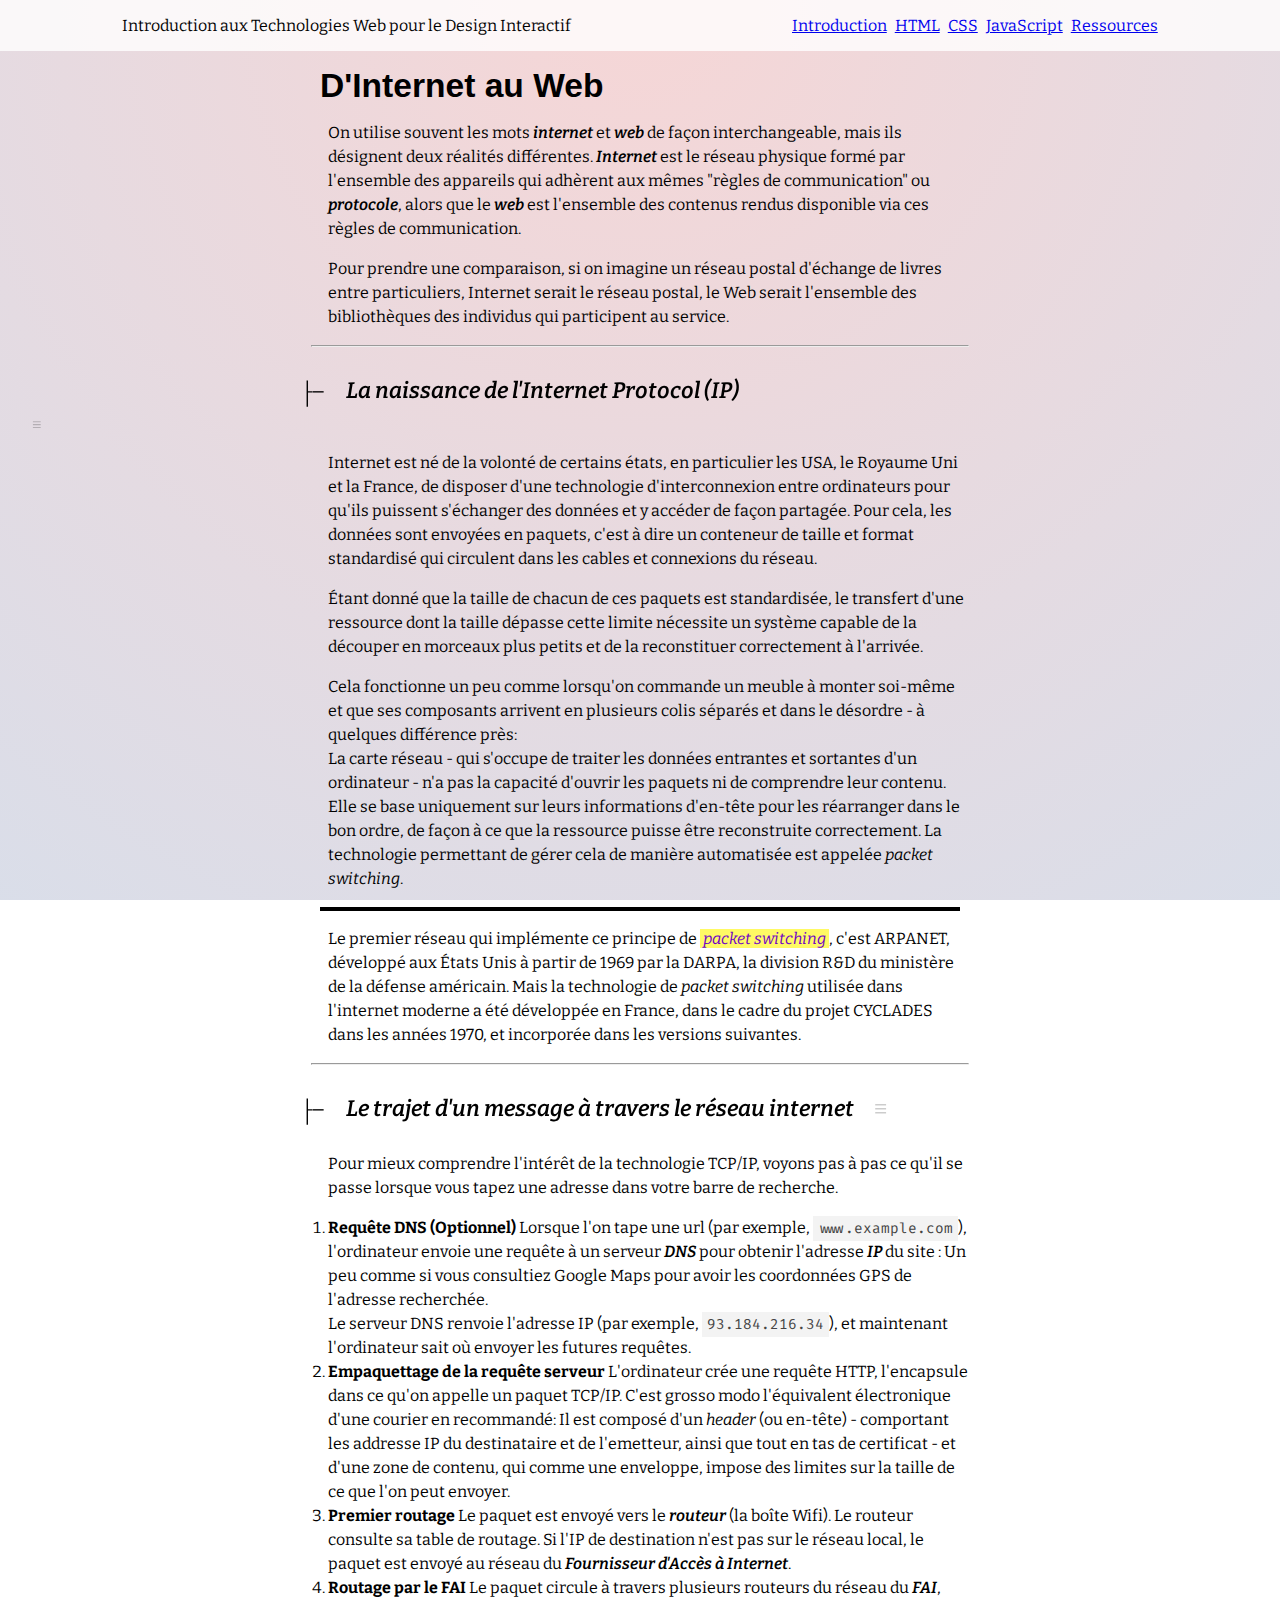
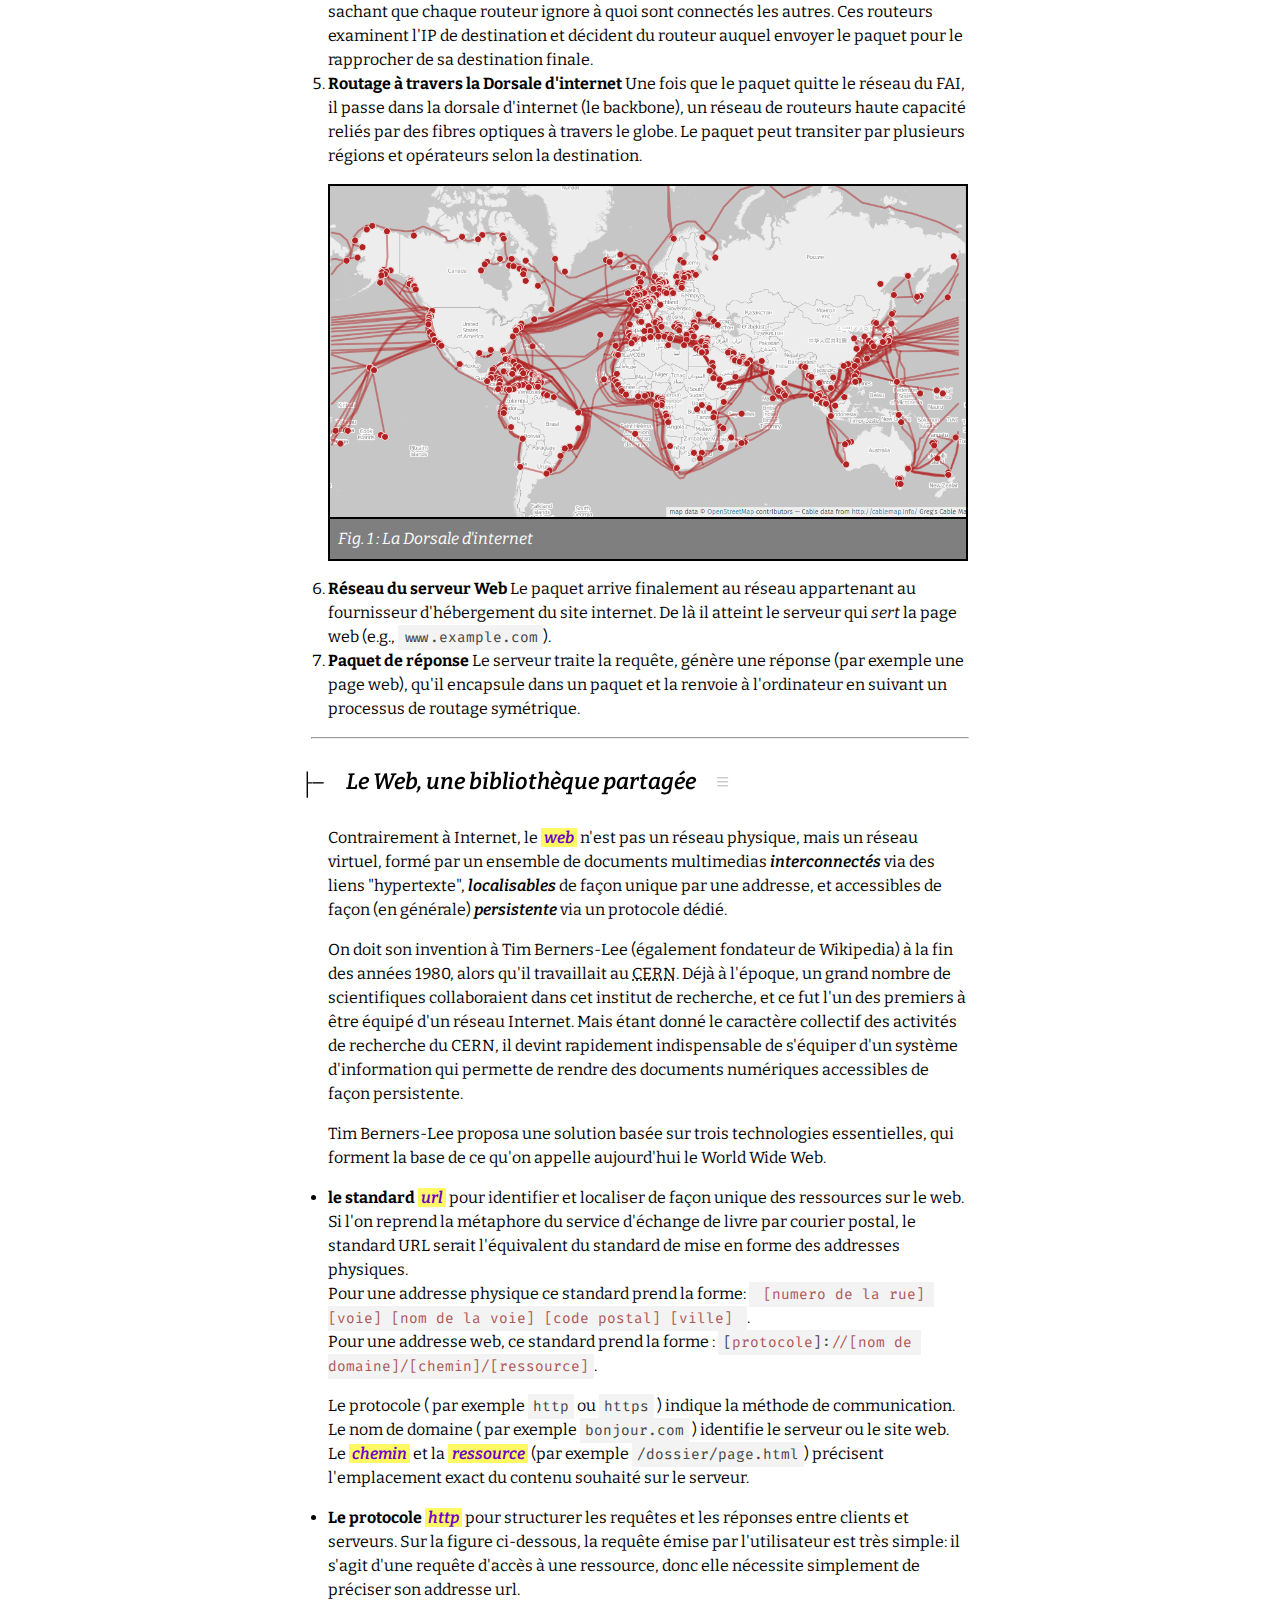
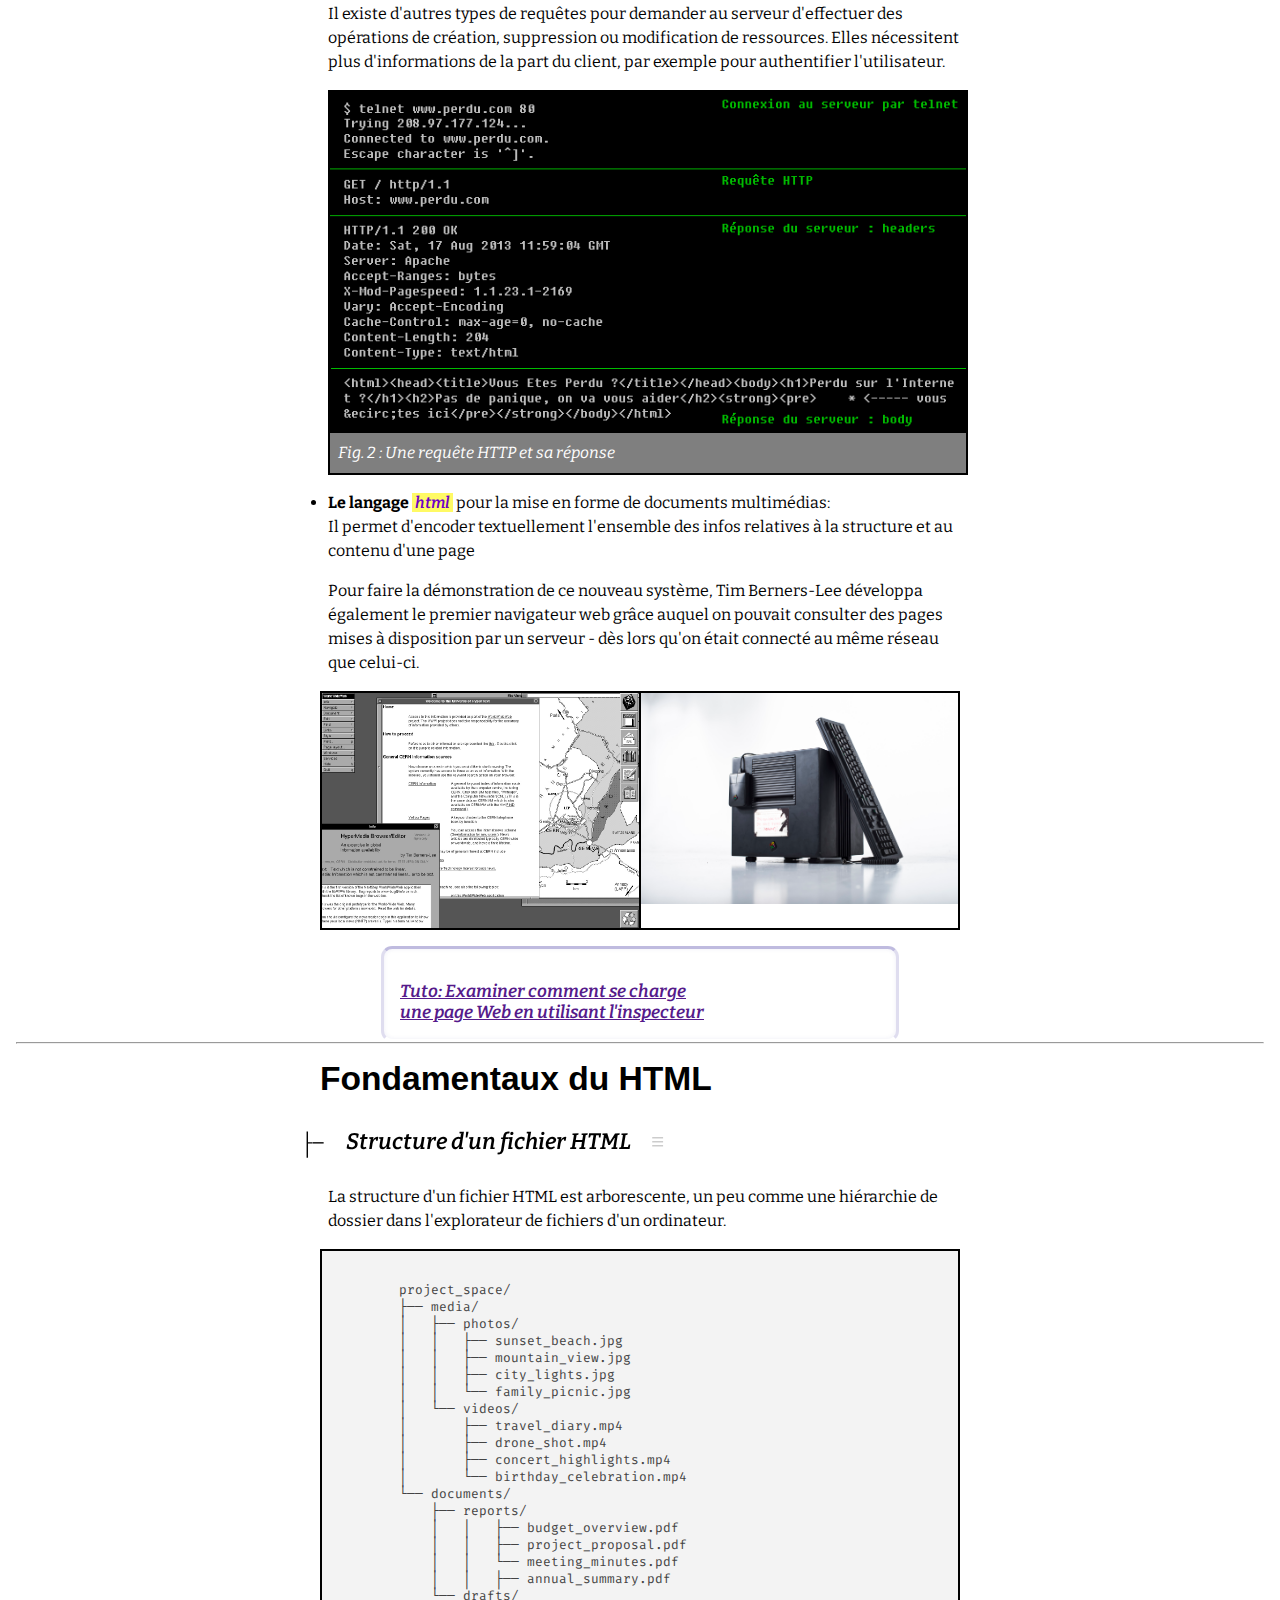
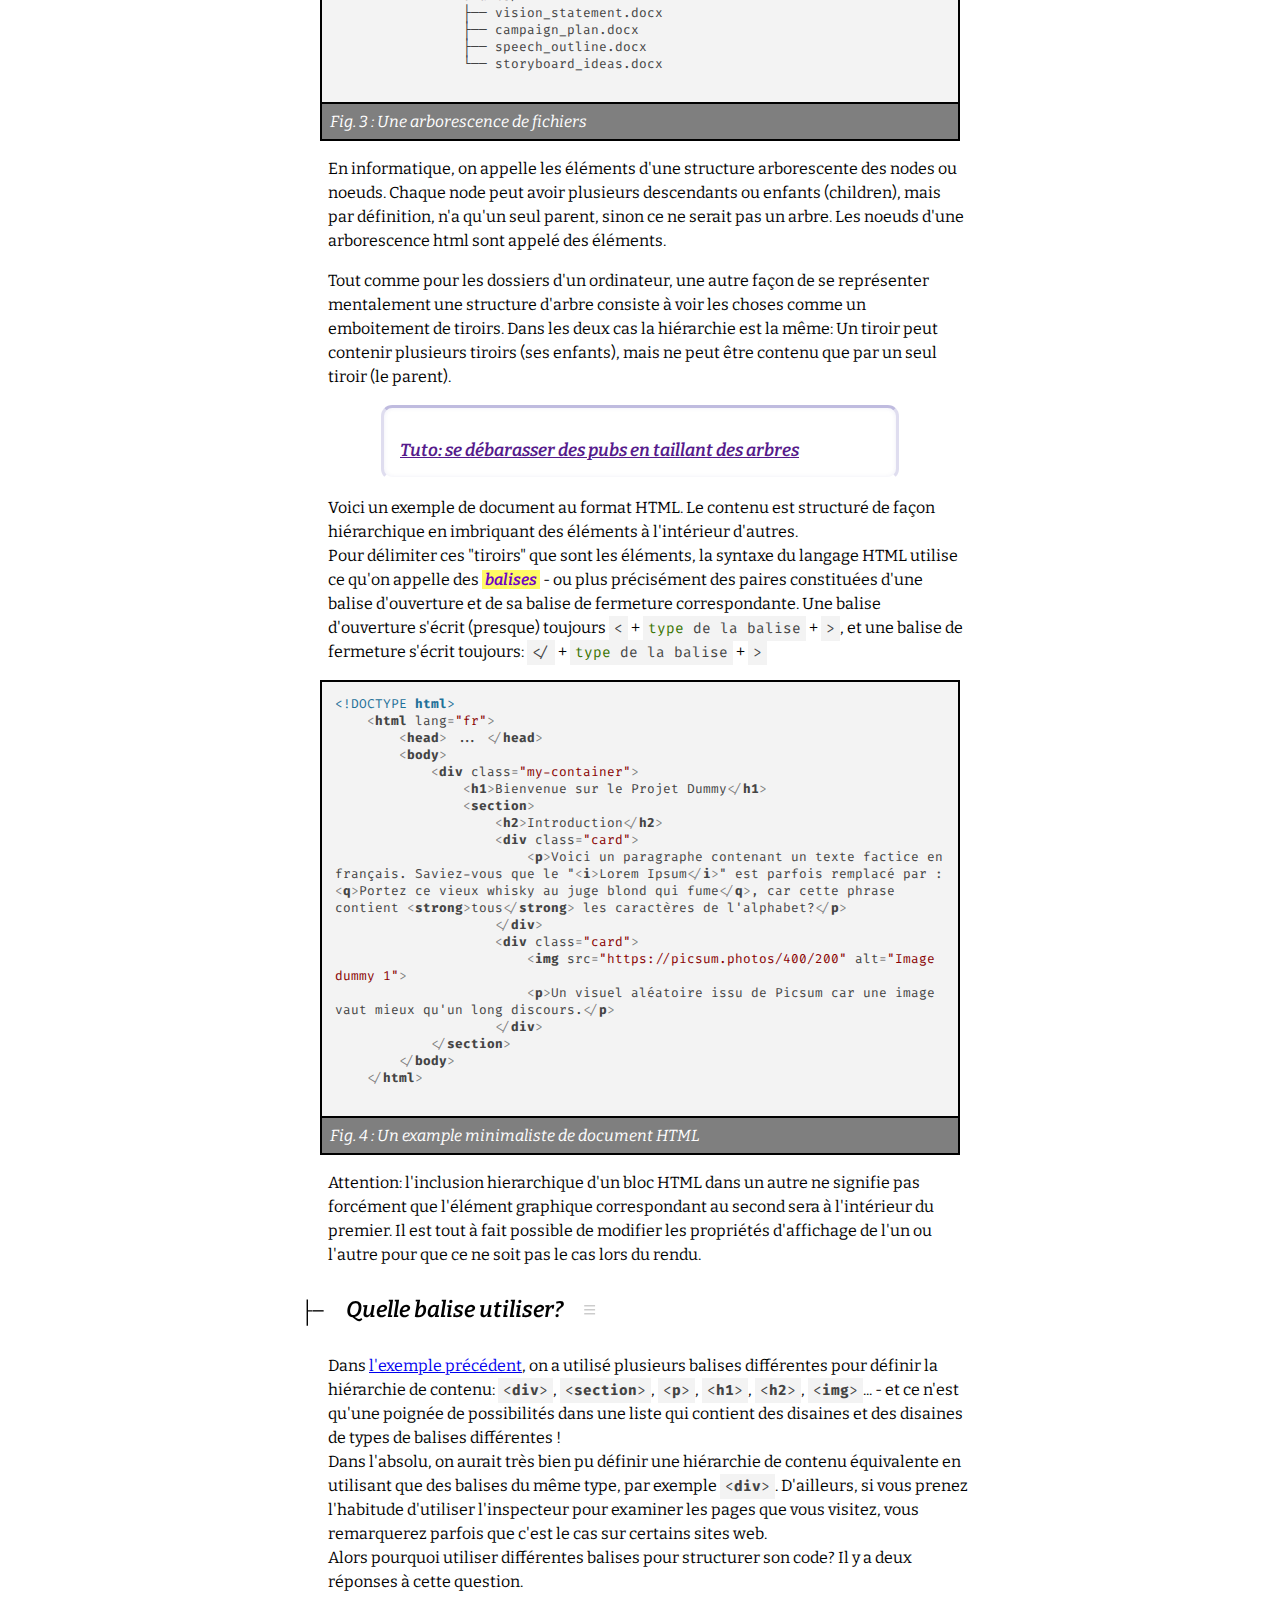
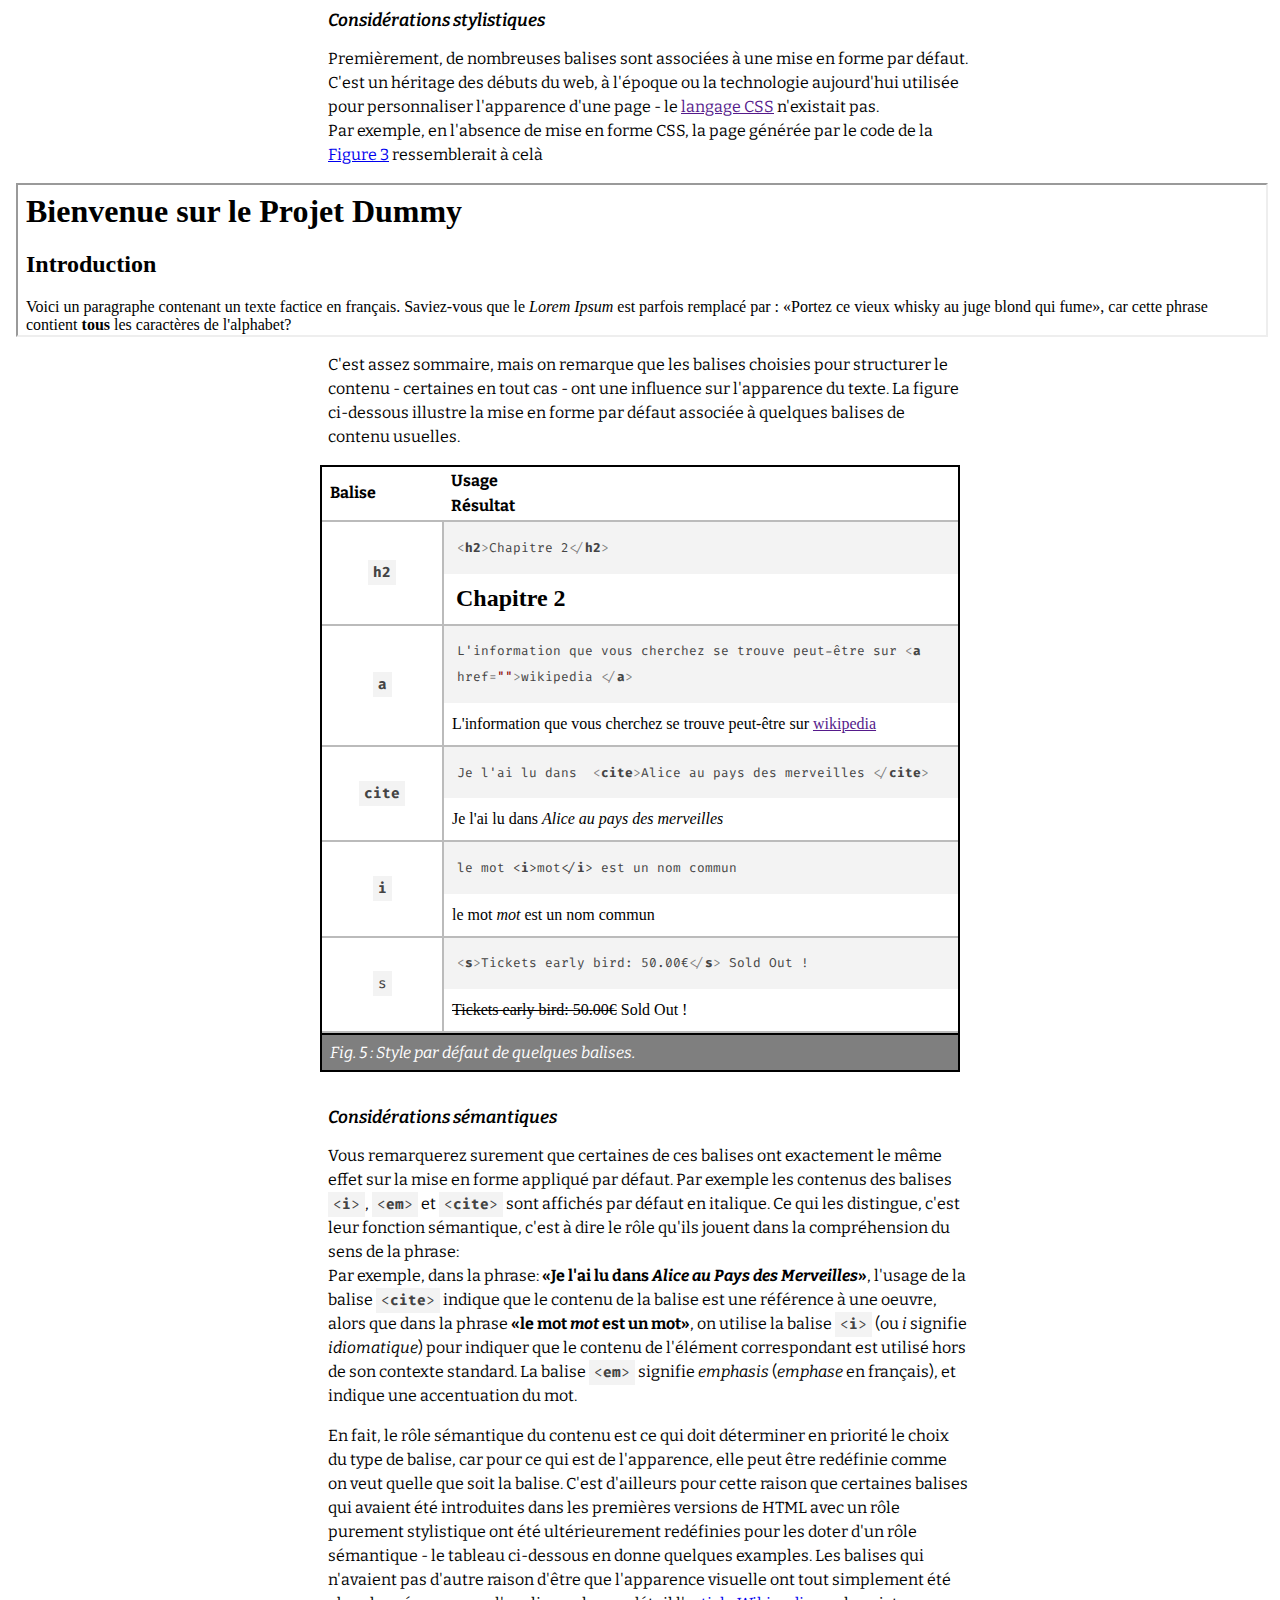
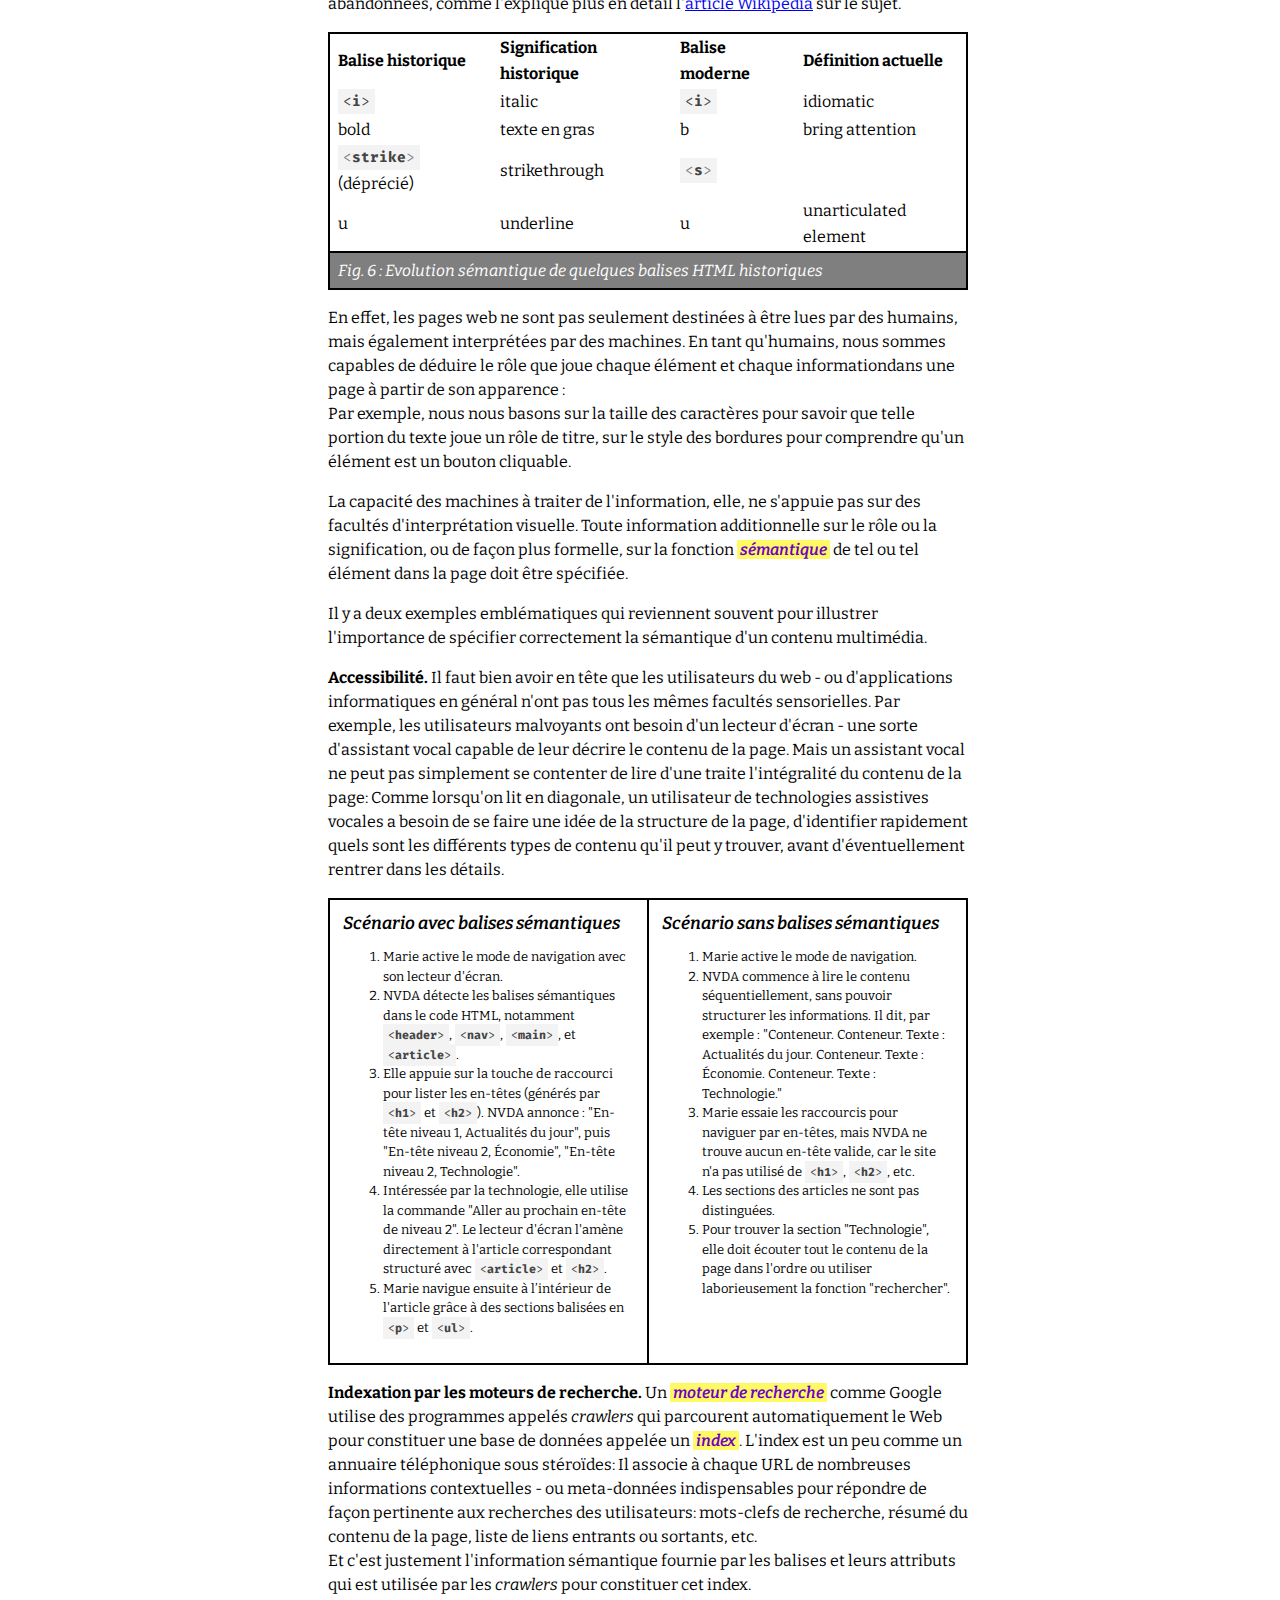
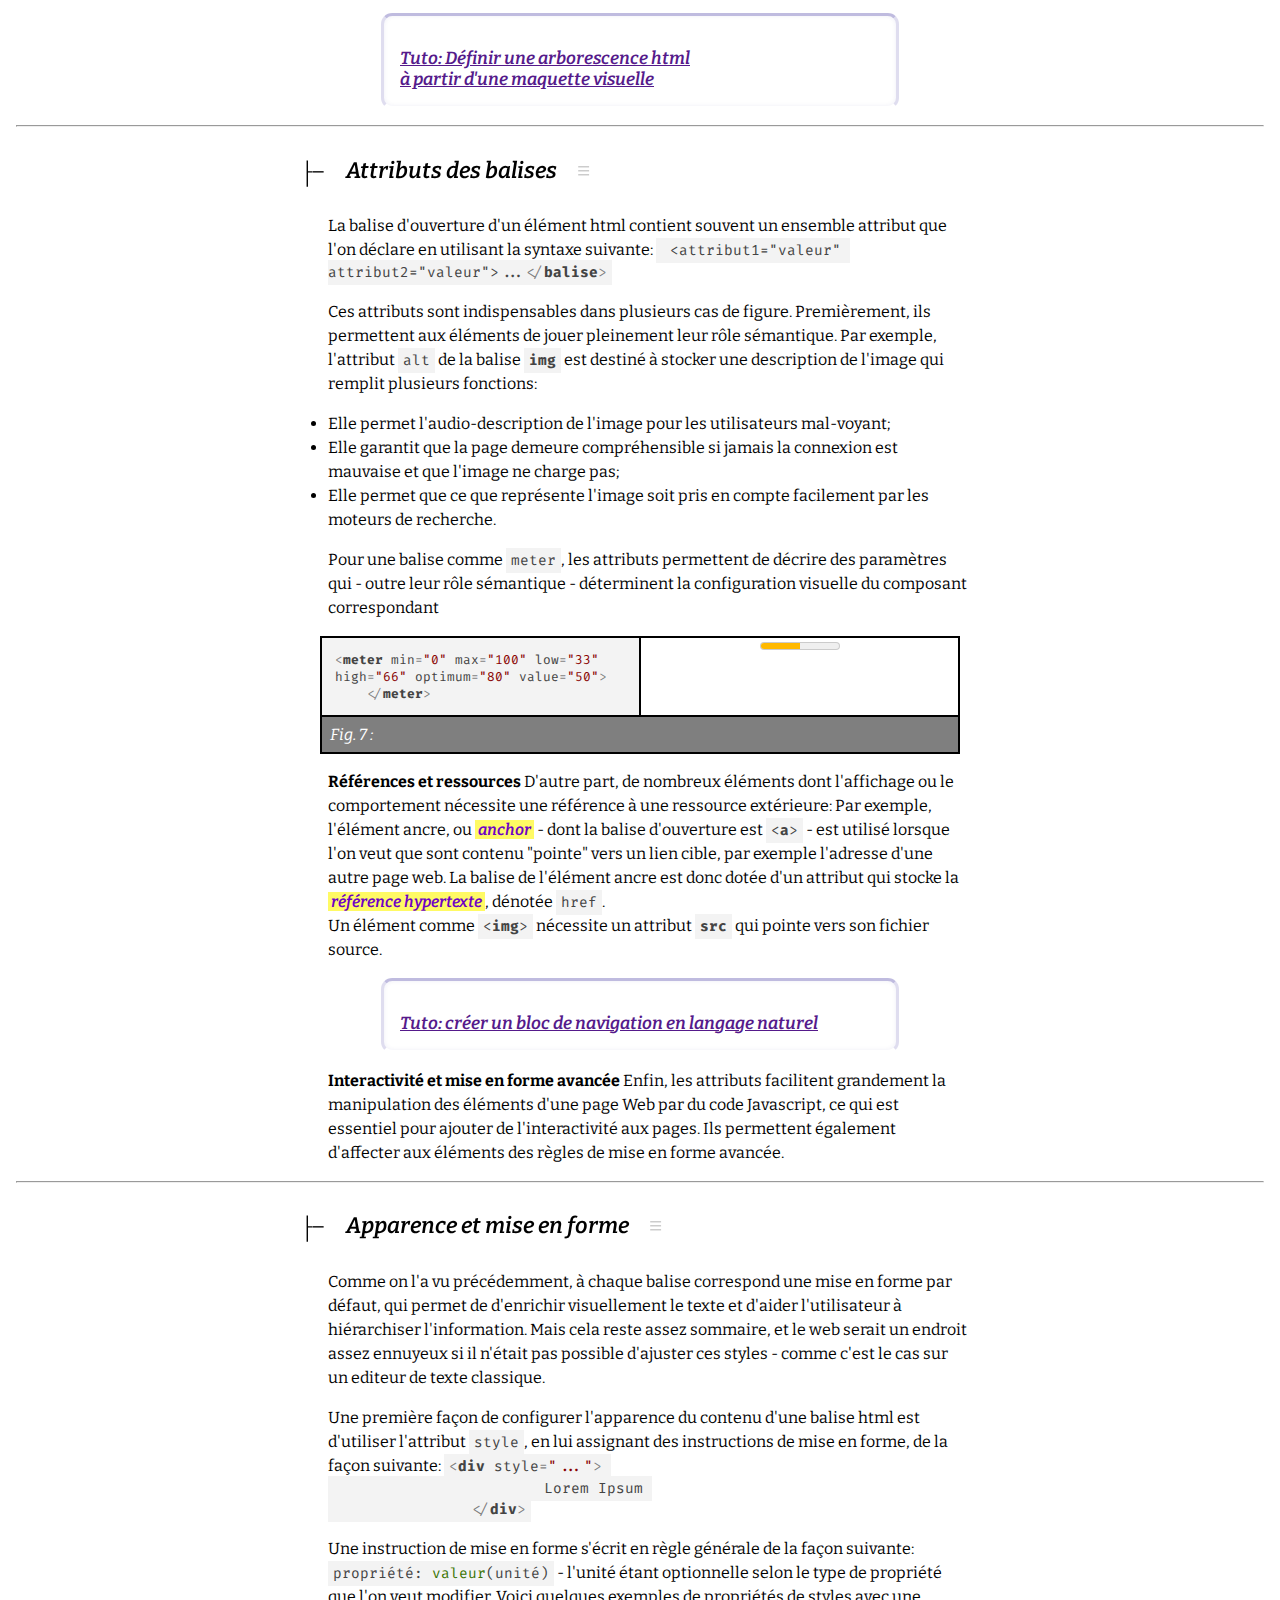
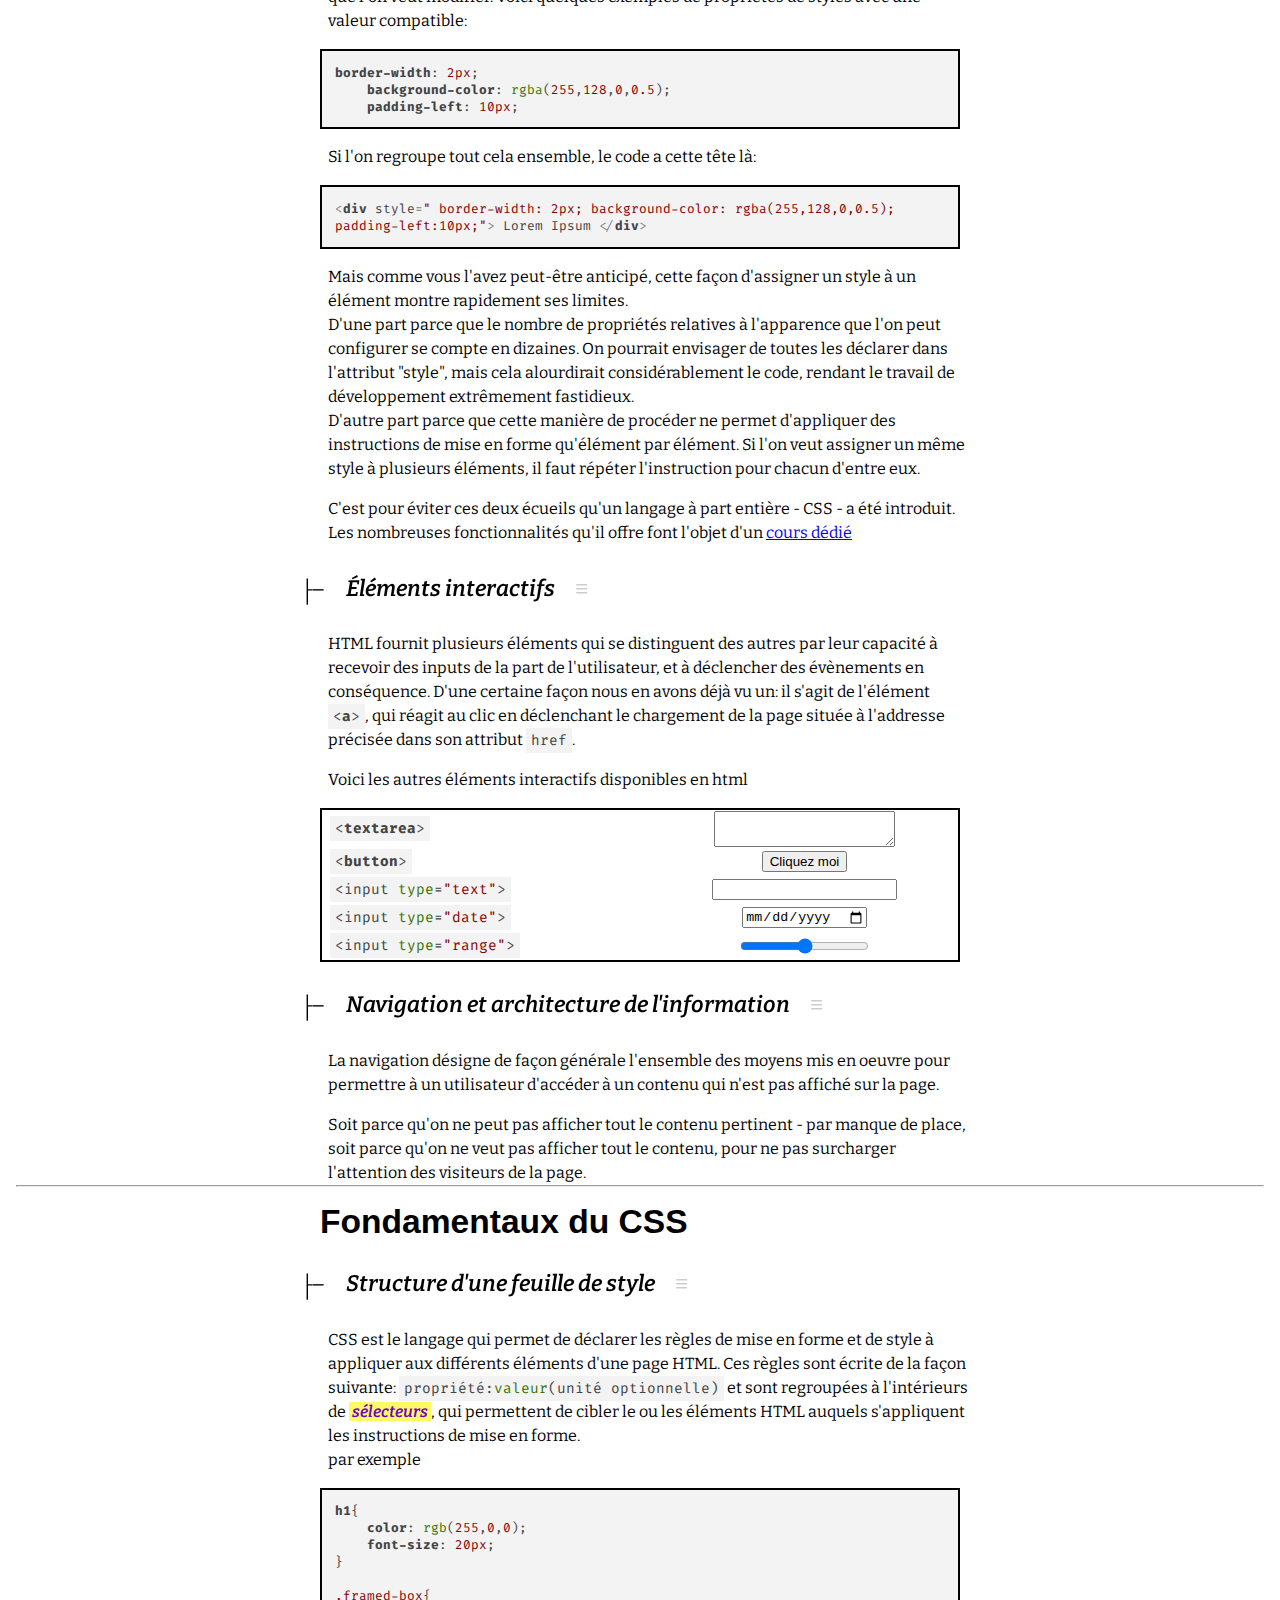
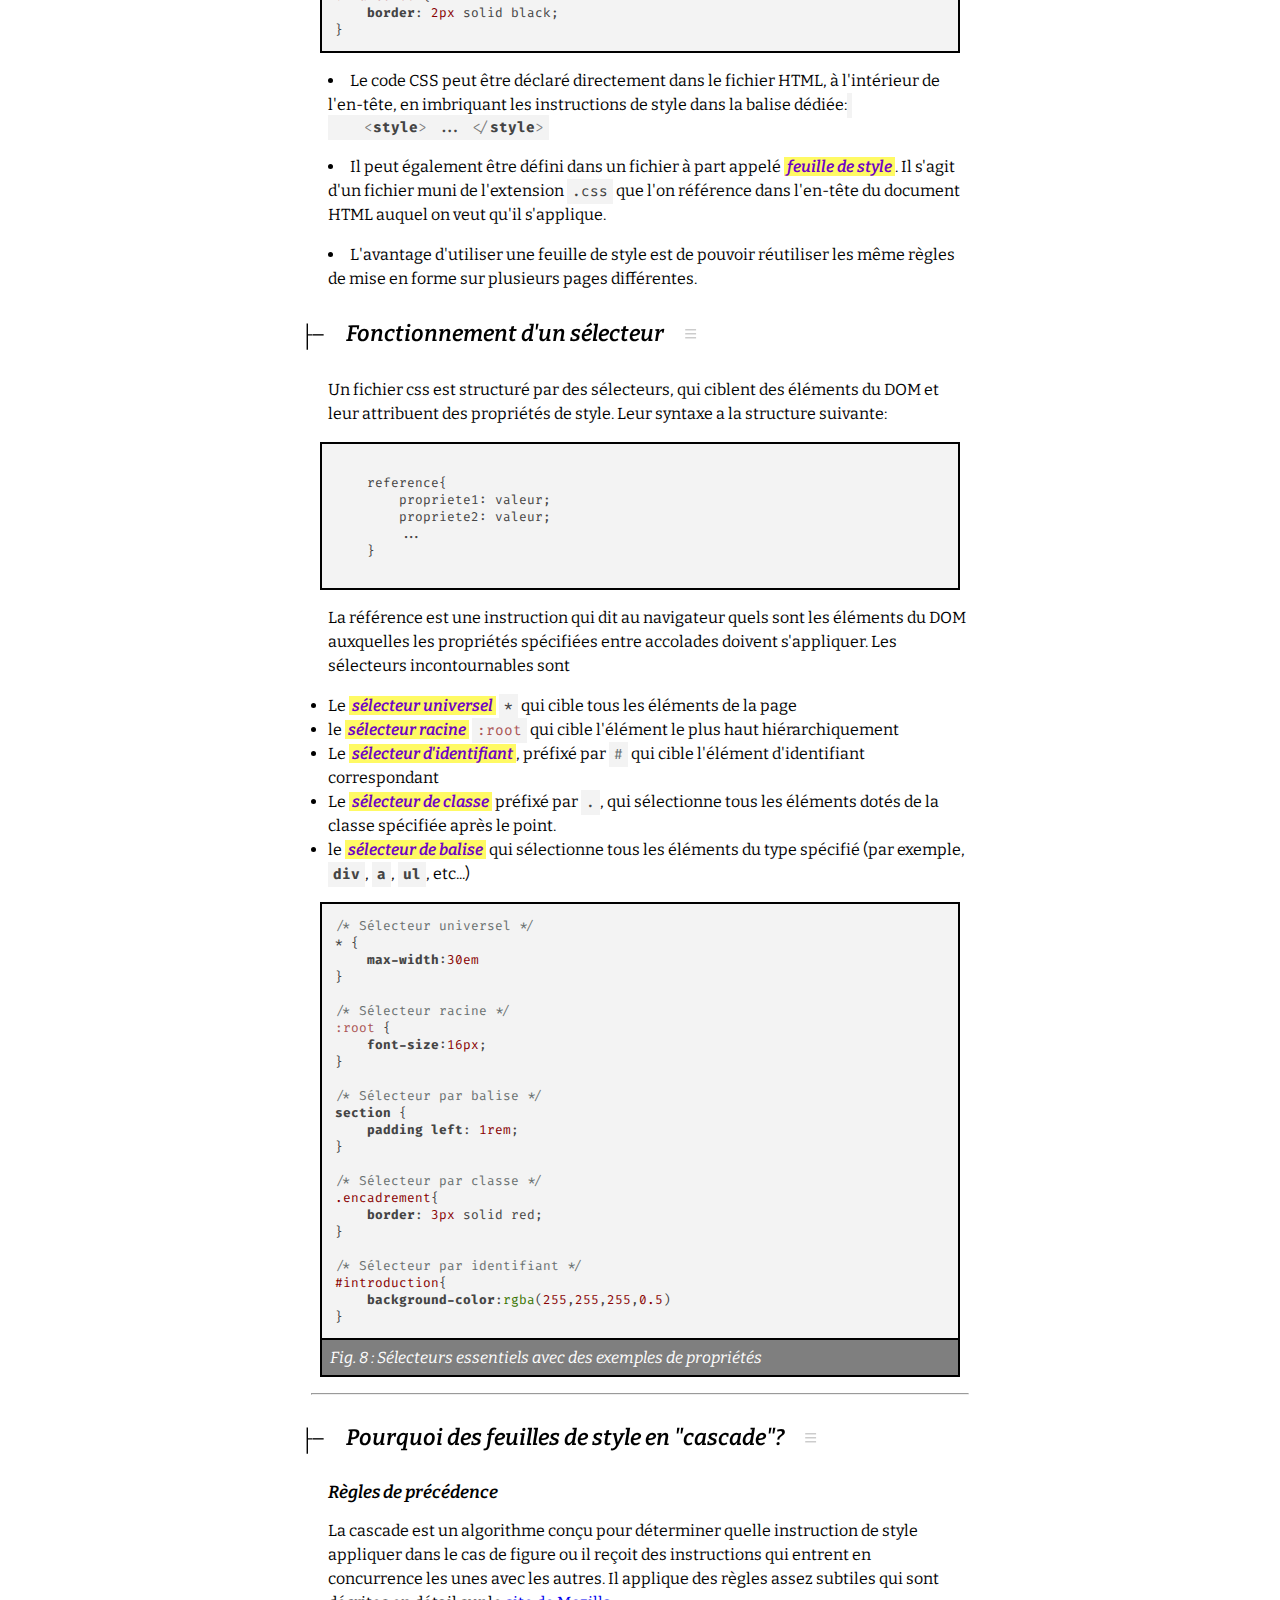
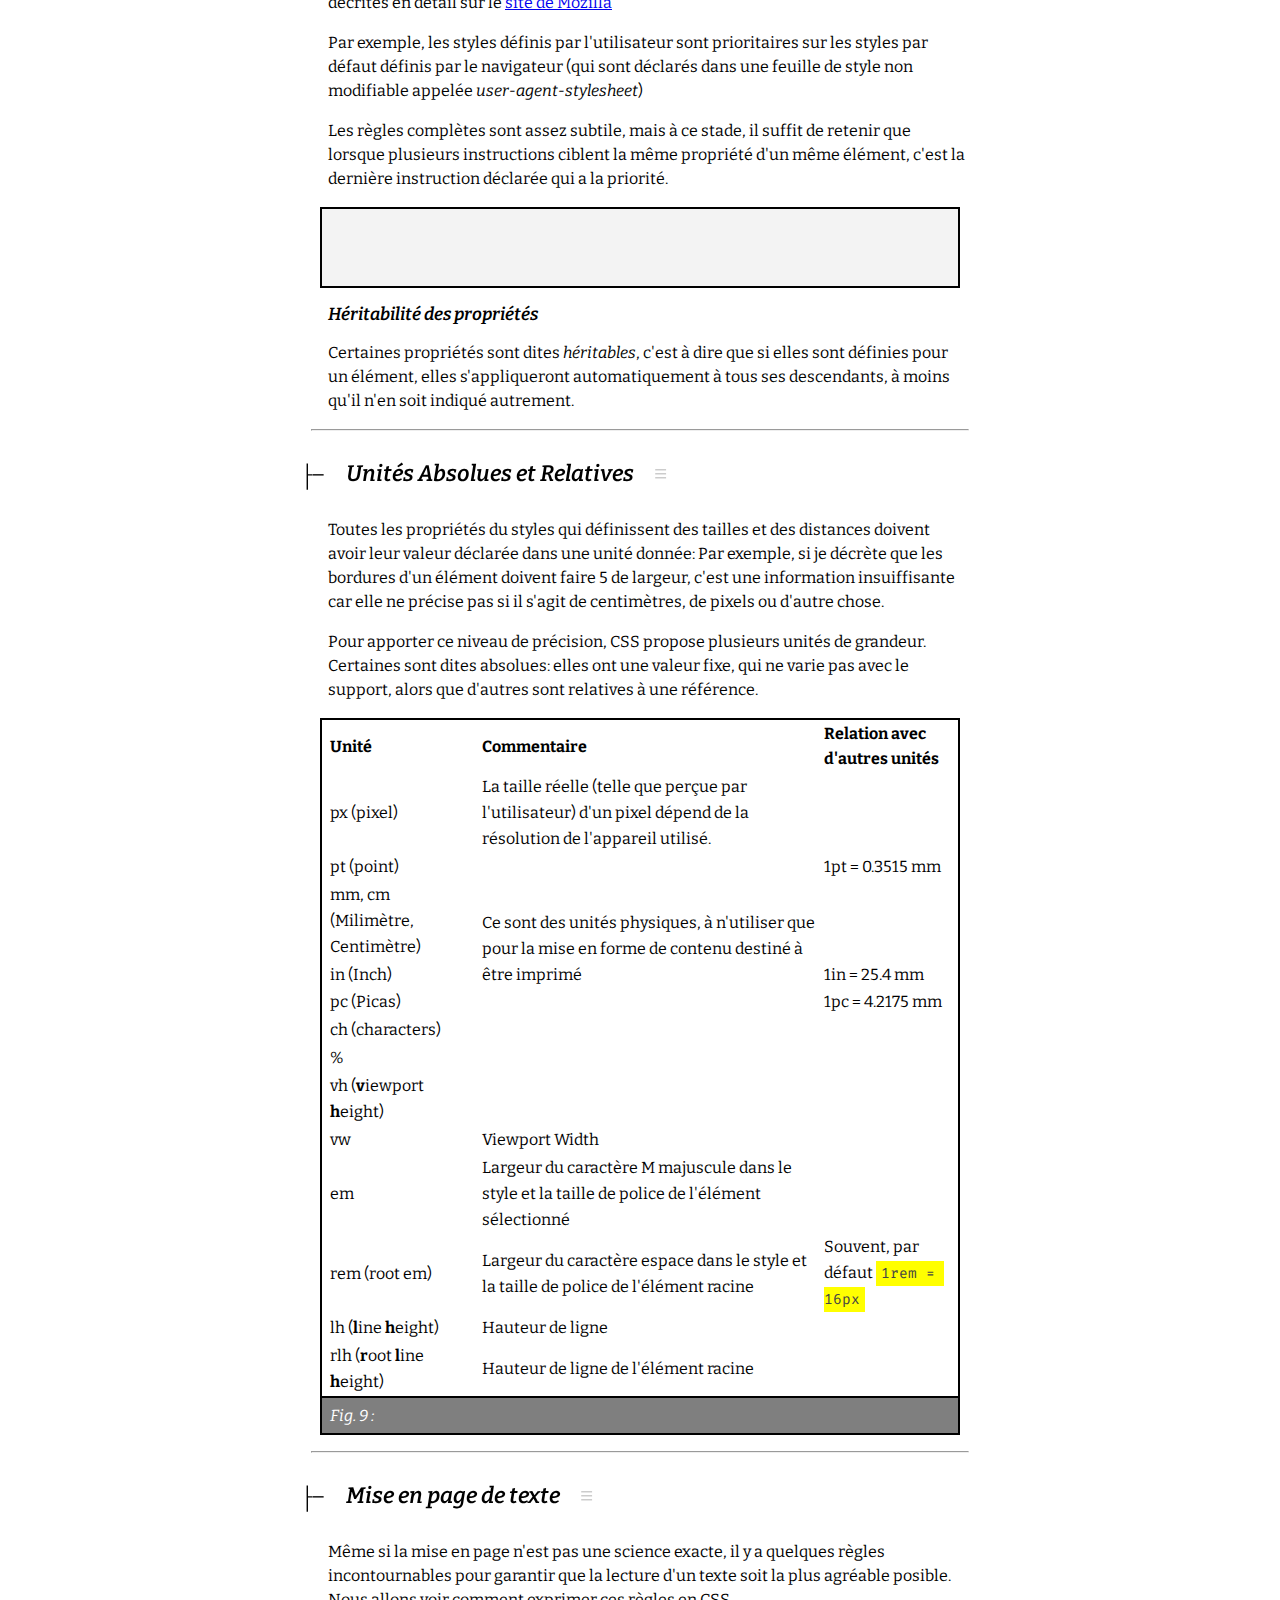
==== commit 5a4cf372: "update course materials" ====
--- a/index.html
+++ b/index.html
@@ -9,6 +9,13 @@
     <link rel="stylesheet" href="./highlight/styles/default.css">
     <script src="./highlight/highlight.js"></script>
     <script>hljs.highlightAll();</script>
+    <script>
+        document.addEventListener('DOMContentLoaded', (event) => {
+            document.querySelectorAll('code').forEach((el) => {
+                hljs.highlightElement(el);
+            });
+        });
+    </script>
 
 </head>
 
@@ -715,15 +722,11 @@
                 </p>
                 <p>
                     Une première façon de configurer l'apparence du contenu d'une balise html est d'utiliser l'attribut <code class="keyword">style</code>, en lui assignant des instructions de mise en forme, de la façon suivante:
-                </p>
-                <figure>
-                    <pre>
-                        <code class="language-html">&lt;div style=&quot;...&quot;&gt; 
-            Lorem Ipsum 
-    &lt;/div&gt;</code>
-            
-                    </pre>
-                </figure>
+                    <code class="language-html">&lt;div style=&quot;...&quot;&gt; 
+                        Lorem Ipsum 
+                &lt;/div&gt;</code>
+                </p>
+
                 <p>
                     Une instruction de mise en forme s'écrit en règle générale de la façon suivante: <code>propriété: valeur(unité)</code> - l'unité étant optionnelle selon le type de propriété que l'on veut modifier. Voici quelques exemples de propriétés de styles avec une valeur compatible:
                 </p>
@@ -1366,7 +1369,7 @@
                     <figcaption class="numbered">Valeurs possibles de la propriété <span style="font-style: normal;">position</span></figcaption>
                 </figure>
                 <p>
-                    Vous pouvez examiner l'effet des différentes valeurs des propriétés <code>display</code> et <code>position en jouant avec l'exemple suivant</code>
+                    Vous pouvez examiner l'effet des différentes valeurs des propriétés <code class="language-css">display</code> et <code class="language-css">position</code> en jouant avec l'exemple suivant
                 </p>
                 <div class="full-width">
                     <div class="sidebyside" id="display-and-position">
@@ -1448,7 +1451,7 @@
                 <p>
                     On utilise pour celà ce qu'on appelle des pseudo-classes, qui sont des sélecteurs qui ne s'activent que dans certaines conditions automatiquement détectées par le navigateur.
 
-                    Par exemple, les instructions de style contenues dans <code>.foobar:active</code> ne s'activent que un élément de classe <code>foobar</code> est "activé" par le pointeur (c'est à dire lorsque l'on clique dessus)
+                    Par exemple, les instructions de style contenues dans <code>.foobar:active</code> ne s'activent que un élément de classe <code class="language-html">foobar</code> est "activé" par le pointeur (c'est à dire lorsque l'on clique dessus)
                 </p>
                 <figure>
                     <div class="sidebyside">
@@ -1460,7 +1463,7 @@
 }</code>
                         </pre>
                         <div style="display:flex; justify-content: center; align-items: center;">
-                            <span id = "clickMe" class="foobar">Click Me!</span>
+                            <span id="clickMe" class="foobar">Click Me!</span>
                         </div>
                     </div>
                 </figure>
@@ -1470,7 +1473,7 @@
                 </p>
                 <p>
                     On rencontre aussi parfois le terme de <strong class="keyword">feedforward</strong> pour parler d'un évènement sensoriel qui indique ce qu'il va se passer en réaction à une action que l'on s'apprête à faire.
-                    Par exemple, le fait de modifier l'apparence d'un élément lorsque la souris le survole est fréquemment utilisé pour indiquer que cet élément est cliquable. 
+                    Par exemple, le fait de modifier l'apparence d'un élément lorsque la souris le survole est fréquemment utilisé pour indiquer que cet élément est cliquable.
                 </p>
 
                 <figure>
@@ -1493,12 +1496,12 @@
 }</code>
                         </pre>
                         <div style="display:flex; justify-content: center; align-items: center;">
-                            <span id = "hoverMe" class="foobar">Hover Me!</span>
+                            <span id="hoverMe" class="foobar">Hover Me!</span>
                         </div>
                     </div>
                 </figure>
 
-                
+
 
                 <section class="activite cutout-style">
                     <h5>
@@ -1506,7 +1509,7 @@
                     </h5>
                 </section>
 
-              
+
 
             </section>
             <hr>
@@ -1533,9 +1536,7 @@
                             <strong class="keyword">Addition de sélecteurs</strong>
                             <br>
                             Si j'accolle des sélecteurs de classe de la façon suivante:
-                            <figure class="inline-fig">
-                                <pre><code class="language-css">.classe1.classe2.classe3{ ... }</code></pre>
-                            </figure> cela cible tous les éléments dotés de la classe <code>classe1</code> <u><b>et</b></u> de la classe <code>classe2</code> <u><b>et</b></u> de la classe <code>classe3</code>
+                            <code class="language-css">.classe1.classe2.classe3{ ... }</code> cela cible tous les éléments dotés de la classe <code>classe1</code> <u><b>et</b></u> de la classe <code>classe2</code> <u><b>et</b></u> de la classe <code>classe3</code>
                         </li>
                         <li>
                             <strong class="keyword">Sélecteur de descendant</strong>
@@ -1554,7 +1555,7 @@
                             <br>
                             Si j'accolle deux sélecteurs A et B en les séparant d'un <code>~</code>, B ne ciblera que les éléments situés après et au même niveau hiérarchique qu'un élément ciblé par le selecteur A.
                             <br>
-                            Par exemple <code>li.separateur~li{ ... }</code> ciblera tous les éléments de type <code>li</code> situés après les élément <code>li</code> portant la classe <code>separateur</code>
+                            Par exemple <code class="language-css">li.separateur~li{ ... }</code> ciblera tous les éléments de type <code>li</code> situés après les élément <code>li</code> portant la classe <code>separateur</code>
                         </li>
                         <li>
                             <strong class="keyword">Sélecteur de successeur direct</strong>
@@ -1657,6 +1658,13 @@
                 Auparavant, l'interactivité des pages Web reposait essentiellement sur Flash - qui a été pratiquement remplacée par Javascript.
                 La génération automatique de contenu en réaction a des actions utilisateurs était gérée bien souvent par des programmes écrit en PHP, qui génèrent des pages HTML depuis un serveur.
             </p>
+            <!-- <figure>
+                <div class="sidebyside">
+                    <canvas>
+
+                    </canvas>
+                </div>
+            </figure> -->
             <section id="js-concepts">
                 <hgroup>
                     <h4 class="clip-background"><a href="#js-concepts">Concepts de base</a>
@@ -1673,13 +1681,9 @@
 
 
                 <p> L'action de créer une variable s'appelle la <strong class="keyword">déclaration</strong>, et le fait de lui attribuer une valeur s'appelle l'<strong class="keyword">assignation</strong>
-
-                    La déclaration se fait avec le mot clef <code>let</code> et l'assignation avec le symbole <code>=</code>
-                </p>
-                <figure>
-                    <pre><code class="language-js">let a = 124
-</code></pre>
-                </figure>
+                    La déclaration se fait avec le mot clef <code class="language-js">let</code> et l'assignation avec le symbole <code>=</code> comme dans <code class="language-js">let a = 124</code>
+                </p>
+
                 <p>
                     Certains langages imposent lors de la déclaration d'une variable de rajouter une annotation qui précise le <strong class="keyword">type</strong> d'informations qu'elle est autorisée à contenir.
                     <br>
@@ -1688,17 +1692,17 @@
                 </p>
                 <ul>
                     <li>Un nombre (number) comme dans <figure class="inline-fig">
-                            <pre><code class="language-js">let x = 123</code></pre>
+                            <code class="language-js">let x = 123</code>
                         </figure>
                     </li>
                     <li>Une chaine de caractère (string), comme dans <figure class="inline-fig">
-                            <pre><code class="language-js">let nom = "Nadia"</code></pre>
+                            <code class="language-js">let nom = "Nadia"</code>
                         </figure>
                     </li>
                     <li>
                         Une valeur <strong class="keyword">booléenne</strong>, qui ne peut prendre que deux valeurs: <code>true</code> ou <code>false</code>, comme dans:
                         <figure class="inline-fig">
-                            <pre><code class="language-js">let ouvert = false</code></pre>
+                            <code class="language-js">let ouvert = false</code>
                         </figure>
                     </li>
                 </ul>
@@ -1712,10 +1716,16 @@
                         <div class="list-icon">≡</div>
                     </h4>
                 </hgroup>
-
-
-                <p>
-                    Activité
+                
+                <p>
+                    Par défaut lorsque l'on crée une variable et qu'on lance le programme qui la contient, cette variable n'existe nulle part ailleurs que dans la mémoire de l'ordinateur: elle n'a aucune manifestation visible - que ce soit sous forme de texte, d'élément d'interface ou autre.
+                </p>
+                <p>
+                    
+                </p>
+
+                <p>
+
                 <ul>
                     <li>Utiliser l'inspecteur pour accéder à la console</li>
                     <li>
@@ -1737,32 +1747,72 @@
                     </h4>
                 </hgroup>
                 <p>
-                    Un opérateur est un est un symbole qui indique à la machine un calcul ou une action à effectuer à partir du terme ou des termes
+                    Un opérateur est un est un symbole qui indique à la machine un calcul ou une action à effectuer à partir des valeurs indiquées à sa gauche, à sa droite ou les deux.
                 </p>
 
                 <section>
-                    <h6>Opérateurs arithmétiques.</h6>
-                    <ul>
-                        <li>l'opérateur d'addition <code>+</code> </li>
-                        <li>l'opérateur de soutstraction <code>-</code></li>
-                        <li>l'opérateur de multiplication <code>*</code></li>
-                        <li>l'opérateur de division <code>/</code> </li>
-                        <li>l'opérateur puissance <code>**</code></li>
-                        <li>l'opérateur modulo <code>%</code></li>
-                    </ul>
+                    <h6>Les opérateurs arithmétiques</h6>
+                    <p> sont probablement l'exemple le plus familier, et permettent de combiner de valeurs de type <code class="language-js">number</code> pour obtenir un autre valeur de type <code class="language-js">number</code>.
+                    </p>
+
+                    <figure>
+                        <div class="table-container">
+                            <table>
+                                <thead>
+                                    <td>Opérateur</td>
+                                    <td>Symbole</td>
+                                    <td>Exemple</td>
+                                </thead>
+                                <tbody>
+                                    <tr>
+                                        <td>addition</td>
+                                        <td>+</td>
+                                        <td><code class="language-js">console.log(2 + 4)</code></td>
+                                    </tr>
+                                    <tr>
+                                        <td>soustraction</td>
+                                        <td>-</td>
+                                        <td><code class="language-js">console.log(2 - 4)</code></td>
+                                    </tr>
+                                    <tr>
+                                        <td>multiplication</td>
+                                        <td>*</td>
+                                        <td><code class="language-js">console.log(2 * 4)</code></td>
+                                    </tr>
+                                    <tr>
+                                        <td>division</td>
+                                        <td>/</td>
+                                        <td><code class="language-js">console.log(2 / 4)</code></td>
+                                    </tr>
+                                    <tr>
+                                        <td>puissance</td>
+                                        <td>**</td>
+                                        <td><code class="language-js">console.log(2 ** 4)</code></td>
+                                    </tr>
+                                    <tr>
+                                        <td>modulo</td>
+                                        <td>%</td>
+                                        <td><code class="language-js">console.log(2 ** 4)</code></td>
+                                    </tr>
+                                </tbody>
+                            </table>
+
+                        </div>
+                    </figure>
+
                 </section>
+
                 <section>
-
-                    <section>
-                        <h6>Opérateurs booleens </h6>
-                    </section>
-
-                    <li>
-                        Operateurs sur des chaines de caractère
-                    </li>
-                    <li>Opérateurs de comparaison</li>
-                    </ul>
+                    <h6>Les opérateurs booleens </h6>
                 </section>
+
+                <section>
+                    <h6>Les opérateurs de comparaison </h6>
+                </section>
+
+                <section>
+                    <h6>Les opérations sur les chaines de caractère </h6>
+                </section>
             </section>
             <section id="control-structures">
                 <hgroup>
@@ -1770,7 +1820,7 @@
                         <div class="list-icon">≡</div>
                     </h4>
                 </hgroup>
-                <p>Une structure conditionnelle est une instruction qui permet de définir si oui on non le bloc d'instruction qui suit doit être exécuté, en fonctions de la condition précisée</p>
+                <p>Une structure conditionnelle est une instruction qui permet de définir si oui on non le bloc d'instruction qui suit doit être exécuté, en fonctions de la condition précisée./p>
             </section>
             <section id="loops">
                 <hgroup>
@@ -1834,7 +1884,7 @@
                         Ce nom également appelée clef (<strong class="keyword">key</strong>) ou champ (<strong class="keyword">field</strong>) doit être unique à l'intérieur d'un tiroir.
                     </li>
                     <figure>
-                        <pre><code class-language="javascript">// un exemple d'objet
+                        <pre><code class="language-js">// un exemple d'objet
 let identite = {
     nom : "Razowski",
     prenom: "Bob",
@@ -1890,7 +1940,7 @@
                 <p>
                     L'action de regrouper des instructions à l'intérieur d'un bloc réutilisable s'appelle la <strong class="keyword">déclaration de la fonction</strong>.
                     <br>
-                    Ces instructions s'exécutent lors d'une étape qu'on appelle - selon les cas de figure - l'<strong class="keyword">évaluation</strong>, l'<strong class="keyword">appel</strong> ou l'<strong class="keyword">exécution de la fonction</strong>
+                    Ces instructions s'exécutent lors d'une étape qu'on appelle - selon les cas de figure - l'<strong class="keyword">évaluation</strong>, l'<strong class="keyword">appel</strong> ou l'<strong class="keyword">exécution de la fonction</strong>.
                     Voici une façon de déclarer une fonction, suivi d'un appel
                 </p>
                 <figure>
@@ -1977,26 +2027,34 @@
                     Il est mis à disposition par défaut par le navigateur - tout comme d'autres objets comme l'objet <i>fenêtre</i> (<strong class="keyword">Window</strong>)
                     Il donne accès à toute l'arborescence des blocs de contenu, leurs attributs et propriétés de style, et fournit de nombreuses fonctions pour les parcourir et les modifier.
                 </p>
-
-                <p>
-                    Par exemple, l'instruction suivante permet de récupérer l'élément HTML portant l'identifiant <code>ex1</code> et de le stocker dans une variable appelée <code>a</code>
-                </p>
-               
+                <p>
+                    Quelle que soit la page, l'objet Document correspondant donnera toujours accès aux mêmes propriétés et méthodes, car sa structure respecte le Modèle d'objet document - ou <strong class="keyword">Document Object Model</strong> défini par le World Wide Web Consortium.
+                </p>
+                <p>
+                    Par exemple, la méthode suivante permet de récupérer l'élément HTML portant l'identifiant <code>ex1</code> et de le stocker dans une variable appelée <code>a</code>
+                </p>
+
                 <figure>
                     <pre>
-                    <code class="language-js">
-    let a = document.getElementById("ex1")
-                    </code>
-                </pre>
+                        <code class="language-js">let a = document.getElementById("ex1")</code>
+                    </pre>
                 </figure>
                 <p>
                     L'ensemble des fonctionnalités mise à disposition par un objet externe au programme que l'on écrit est appelée <i>Interface de Programmation Applicative</i>, ou en anglais <strong class="keyword">API: Application Programming Interface</strong>.
                 </p>
-
-                <p>Chacun des éléments de l'arborescence de contenu HTML stockée dans l'objet document est lui même un objet JavaScript, dont les propriétés reflètent (entre autres) les attributs de l'élément HTML correspondant. <br>
+                <p>
+                    Chacun des éléments de l'arborescence de contenu HTML stockée dans l'objet document est lui même un objet JavaScript, dont les propriétés reflètent (entre autres) les attributs de l'élément HTML correspondant.
+                </p>
+                <p>
                     Par exemple, la propriété <code>classList</code> regroupe l'ensemble des classes déclarées dans l'attribut <code>class</code> de l'élément HTML correspondant.
-                </p>
-
+                    On peut l'afficher en utilisant la syntaxe d'accès à une propriété d'un objet.
+                    En admettant que l'on s'intéresse à l'élément stocké dans la variable <code>a</code> de l'exemple précédent, celà donne:
+                </p>
+                <figure>
+                    <pre>
+                        <code class="language-js">console.log(a.classList)</code>
+                    </pre>
+                </figure>
                 <figure>
                     <pre>
                         <code class="language-js">// Crée une variable qui stocke le premier élément de type div trouvé dans la page
@@ -2013,47 +2071,9 @@
                         </code>
                     </pre>
                 </figure>
-                <figure>
-                    <div class="table-container">
-                        <table>
-                            <thead>
-
-                            </thead>
-                            <tbody>
-                                <tr>
-                                    <td>
-                                        <pre>
-                                            <code class="language-js">let element = document</code>
-                                        </pre>
-                                    </td>
-                                    <td>Ajouter une classe à <code>element</code>
-                                    </td>
-                                </tr>
-                                <tr>
-                                    <td>
-                                        <pre>
-                                            <code class="language-js">element.classList.add("maClasse")</code>
-                                        </pre>
-                                    </td>
-                                    <td>Ajouter une classe à <code>element</code>
-                                    </td>
-                                </tr>
-                                <tr>
-                                    <td>
-                                        <pre>
-                                            <code class="language-js">element.classList.remove("maClasse")</code>
-                                        </pre>
-                                    </td>
-                                    <td>Retirer une classe à <code>element</code>
-                                    </td>
-                                </tr>
-                                <tr>
-                                   
-                                </tr>
-                            </tbody>
-                        </table>
-                    </div>
-                </figure>
+
+     
+              
                 <!-- <section data-topic="javascript html" class="activite cutout-style">Ecrire un script pour supprimer du contenu sur une page </section>
                 <section data-topic="javascript css" class="activite cutout-style">Ecrire un script pour injecter une feuille de style sur une page </section>
     
--- a/style.css
+++ b/style.css
@@ -228,7 +228,6 @@
     box-sizing: border-box;
     border: var(--border-style-1);
     padding-left: 0!important;
-
     &:has(.sidebyside) {
         border: 1px solid black;
     }
@@ -237,13 +236,16 @@
     }
 }
 
+p > code.hljs { display: inline!important;  width:max-content;}
+
 .inline-fig{
-    display:inline-block; 
+    display:inline!important; 
     width:max-content;
     vertical-align: middle;
-    margin: inherit;
+    margin: 0!important;
     &>pre>code{
         padding: 0!important;
+
     }
     border-width: 0px;
 }
@@ -321,7 +323,7 @@
 pre {
     white-space-collapse: initial;
     margin: 0;
-    width: 100%;
+    /* width: 100%; */
 }
 
 code {
@@ -656,3 +658,20 @@
     top: 20px;
     font-weight: bold;
 }
+
+pre:has(.language-js){
+    position: relative;
+    z-index: -1;
+}
+pre:has(.language-js)::before{
+
+    display: block;
+    font-size: 0.7em;
+    padding: 2px;
+    content:"javascript";
+    position: absolute;
+    right: 0;
+    color: white;
+    background-color: black;
+    
+}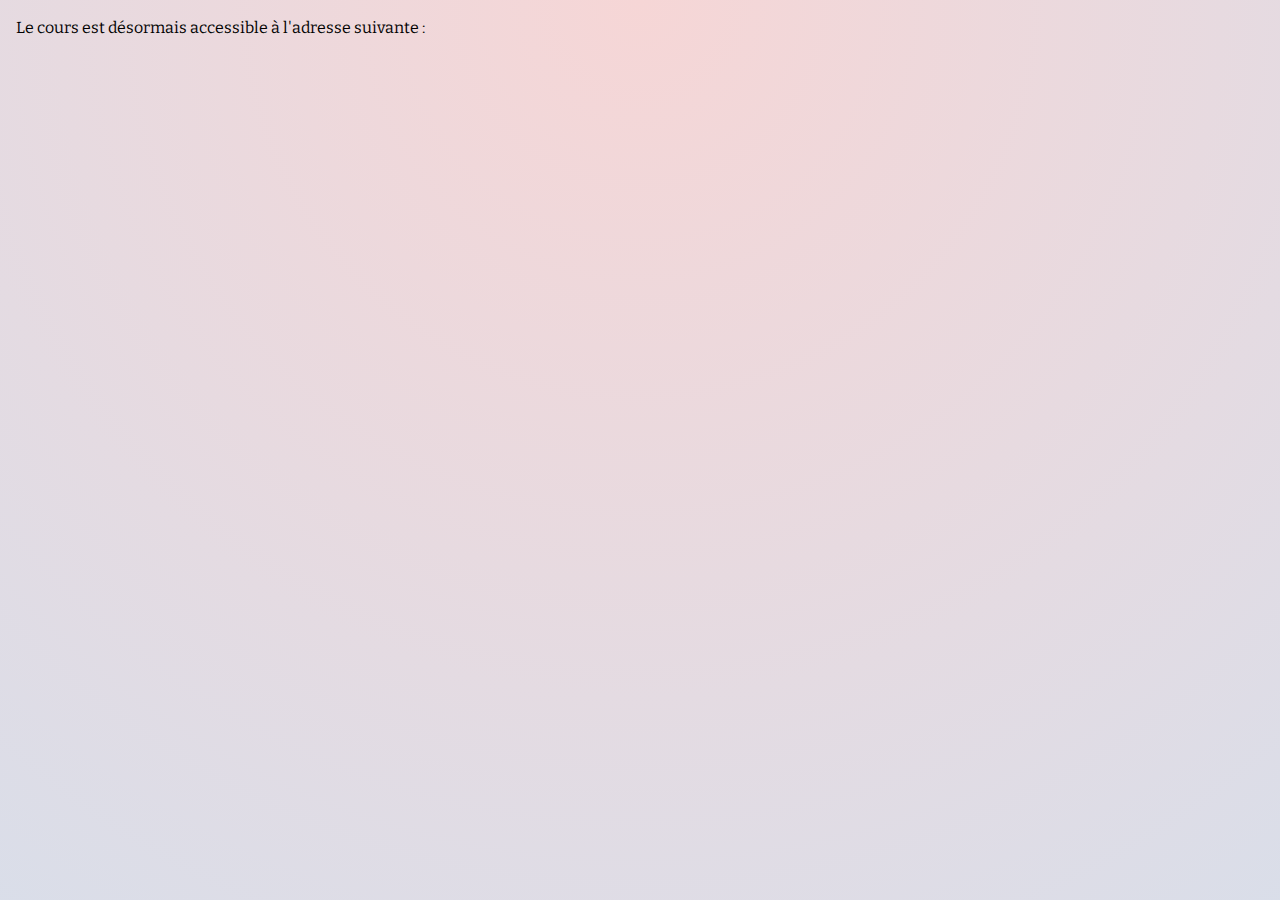
==== commit 6dcbe578: "replace contents with a redirection link" ====
--- a/index.html
+++ b/index.html
@@ -4,7 +4,7 @@
     <link rel="preconnect" href="https://fonts.googleapis.com">
     <link rel="preconnect" href="https://fonts.gstatic.com" crossorigin>
     <link href="https://fonts.googleapis.com/css2?family=Bitter:ital,wght@0,100..900;1,100..900&family=Fira+Code:wght@300..700&family=Rubik:ital,wght@0,300..900;1,300..900&display=swap" rel="stylesheet">
-    <link rel="stylesheet" href="style.css">
+    <link rel="stylesheet" href="./style.css">
     <link rel="stylesheet" href="./docs/pages/display-and-position.css">
     <link rel="stylesheet" href="./highlight/styles/default.css">
     <script src="./highlight/highlight.js"></script>
@@ -17,2232 +17,19 @@
         });
     </script>
 
+
 </head>
 
 <body>
-    <header>
-        <nav class="navbar">
-            <div id="page-title">Introduction aux Technologies Web pour le
-                Design Interactif</div>
-            <div class="navitems">
-                <div class="navitem"><a href="#intro">Introduction</a></div>
-                <div class="navitem"><a href="#html">HTML</a>
-                </div>
-                <div class="navitem"><a href="#css">CSS</a>
-                </div>
-                <div class="navitem"><a href="#javascript">JavaScript</a>
-                </div>
-                <div class="navitem"><a href="#ressources">Ressources</a>
-                </div>
-            </div>
-        </nav>
-    </header>
     <main>
-        <section class="chapter cours">
-            <hgroup>
-                <h3>D'Internet au Web</h3>
-            </hgroup>
+        <section>
             <p>
-                On utilise souvent les mots <strong>internet</strong> et <strong>web</strong> de façon interchangeable, mais ils désignent deux réalités différentes.
-                <strong>Internet</strong> est le réseau physique formé par l'ensemble des appareils qui adhèrent aux mêmes "règles de communication" ou <strong>protocole</strong>, alors que le <strong>web</strong> est l'ensemble des contenus rendus disponible via ces règles de communication.
+                Le cours est désormais accessible à l'adresse suivante : <a href="https://martin.tricaud.github.io/web-interfaces-101"></a>
             </p>
-            <p>
-                Pour prendre une comparaison, si on imagine un réseau postal d'échange de livres entre particuliers, Internet serait le réseau postal, le Web serait l'ensemble des bibliothèques des individus qui participent au service.
-            </p>
-
-            <!-- <p>
-        Par exemple, si vous m'envoyez du texte sur une feuille de papier je vais spontanément le lire de gauche à droite et de haut en bas - c'est une convention.
-        Si la suite d'opération effectuée par un agent (humain ou non) pour émettre un message est compatible avec la suite d'opération effectuée par un autre agent pour le décoder, on dit qu'ils <i>adhèrent</i> au même <strong>protocole</strong>.
-    </p> -->
-            <hr>
-            <section id="ip">
-                <hgroup>
-                    <h4 class="clip-background"><a href="#ip">La naissance de l'Internet Protocol
-                            (IP)</a>
-
-                    </h4>
-                    <div class="list-icon">≡</div>
-                </hgroup>
-                <p>
-                    Internet est né de la volonté de certains états, en
-                    particulier les USA, le Royaume Uni et la France, de disposer d'une technologie d'interconnexion entre ordinateurs pour qu'ils puissent s'échanger des données et y accéder de façon partagée.
-                    Pour cela, les données sont envoyées en paquets, c'est à dire un conteneur de taille et format standardisé qui circulent dans les cables et connexions du réseau.
-                </p>
-                <p>
-                    Étant donné que la taille de chacun de ces paquets est standardisée, le transfert d'une ressource dont la taille dépasse cette limite nécessite un système capable de la découper en morceaux plus petits et de la reconstituer correctement à l'arrivée.
-                </p>
-                <p>
-                    Cela fonctionne un peu comme lorsqu'on commande un meuble à monter soi-même et que ses composants arrivent en plusieurs colis séparés et dans le désordre - à quelques différence près:
-                    <br>
-                    La carte réseau - qui s'occupe de traiter les données entrantes et sortantes d'un ordinateur - n'a pas la capacité d'ouvrir les paquets ni de comprendre leur contenu.
-                    Elle se base uniquement sur leurs informations d'en-tête pour les réarranger dans le bon ordre, de façon à ce que la ressource puisse être reconstruite correctement.
-                    La technologie permettant de gérer cela de manière automatisée est appelée <i>packet switching</i>.
-                </p>
-                <figure class="intext-image">
-                    <img src="./docs/assets//packet-switching.gif" alt="" style="background-color: rgb(255, 251, 236);">
-                </figure>
-                <p>
-                    Le premier réseau qui implémente ce principe de <i class="keyword">packet switching</i>, c'est ARPANET, développé aux États Unis à partir de 1969 par la DARPA, la division R&D du ministère de la défense américain.
-                    Mais la technologie de <i>packet switching</i> utilisée dans l'internet moderne a été développée en France, dans le cadre du projet CYCLADES dans les années 1970, et incorporée dans les versions suivantes.
-                </p>
-            </section>
-            <hr>
-            <section id="packet-tracking">
-                <hgroup>
-                    <h4 class="clip-background"><a href="#packet-tracking">Le trajet d'un message à travers le réseau internet</a>
-                        <div class="list-icon">≡</div>
-                    </h4>
-                </hgroup>
-                <p>
-                    Pour mieux comprendre l'intérêt de la technologie TCP/IP, voyons pas à pas ce qu'il se passe lorsque vous tapez une adresse dans votre barre de recherche.
-                </p>
-                <ol>
-                    <li>
-                        <h6>Requête DNS (Optionnel)</h6>
-                        <p>
-                            Lorsque l'on tape une url (par exemple,
-                            <code>www.example.com</code>), l'ordinateur envoie
-                            une requête à un serveur <strong>DNS</strong>
-                            pour
-                            obtenir l'adresse <strong>IP</strong> du site : Un
-                            peu comme si vous consultiez Google Maps pour
-                            avoir
-                            les coordonnées GPS de l'adresse recherchée.
-                            <br />
-                            Le serveur DNS renvoie l'adresse IP (par exemple,
-                            <code>93.184.216.34</code>), et maintenant
-                            l'ordinateur sait où envoyer les futures requêtes.
-                        </p>
-                    </li>
-                    <li>
-                        <h6>Empaquettage de la requête serveur</h6>
-                        <p>
-                            L'ordinateur crée une requête HTTP, l'encapsule
-                            dans ce qu'on appelle un paquet TCP/IP.
-                            C'est grosso modo l'équivalent électronique d'une
-                            courier en recommandé:
-                            Il est composé d'un <i>header</i> (ou en-tête) -
-                            comportant les addresse IP du destinataire et de
-                            l'emetteur, ainsi que tout en tas de certificat -
-                            et d'une zone de contenu, qui comme une
-                            enveloppe,
-                            impose des limites sur la taille de ce que l'on
-                            peut envoyer.
-                        </p>
-                    </li>
-                    <li>
-                        <h6>Premier routage</h6>
-                        <p>
-                            Le paquet est envoyé vers le <strong>routeur</strong> (la boîte Wifi). Le routeur consulte sa table de routage. Si l'IP de
-                            destination n'est pas sur le réseau local, le paquet est envoyé au réseau du <strong>Fournisseur d'Accès à Internet</strong>.
-                        </p>
-                    </li>
-                    <li>
-                        <h6>Routage par le FAI</h6>
-                        <p>
-                            Le paquet circule à travers plusieurs routeurs du
-                            réseau du <strong>FAI</strong>, sachant que
-                            chaque
-                            routeur ignore à quoi sont connectés les autres.
-                            Ces routeurs examinent l'IP de destination et
-                            décident du routeur auquel envoyer le paquet pour
-                            le
-                            rapprocher de sa destination finale.
-                        </p>
-
-                    </li>
-                    <li>
-                        <h6>Routage à travers la Dorsale d'internet</h6>
-                        <p>
-
-                            Une fois que le paquet quitte le réseau du FAI, il
-                            passe dans la dorsale d'internet (le
-                            backbone),
-                            un réseau de routeurs haute capacité reliés par des
-                            fibres optiques à travers le globe. Le
-                            paquet
-                            peut transiter par plusieurs régions et opérateurs
-                            selon la destination.
-                        </p>
-                        <br>
-                        <figure>
-                            <img src="./docs/assets//wikipedia-internet-backbone.png" alt="">
-                            <figcaption class="numbered">La Dorsale d'internet</figcaption>
-                        </figure>
-                    </li>
-
-
-                    <li>
-                        <h6>Réseau du serveur Web</h6>
-                        <p>
-                            Le paquet arrive finalement au réseau appartenant au fournisseur d'hébergement du site internet.
-                            De là il atteint le serveur qui <em>sert</em> la page web (e.g., <code>www.example.com</code>).
-                        </p>
-                    </li>
-                    <li>
-                        <h6>Paquet de réponse</h6>
-                        <p>
-                            Le serveur traite la requête, génère une réponse (par exemple une page web), qu'il encapsule dans un paquet et la renvoie à l'ordinateur en suivant un processus de routage symétrique.
-                        </p>
-                    </li>
-                </ol>
-            </section>
-            <hr>
-            <section id="worldwideweb">
-                <hgroup>
-                    <h4 class="clip-background"><a href="#worldwideweb">Le Web, une bibliothèque partagée
-                        </a>
-                        <div class="list-icon">≡</div>
-                    </h4>
-                </hgroup>
-                <p>
-                    Contrairement à Internet, le <strong class="keyword">web</strong> n'est pas un réseau physique, mais un réseau virtuel, formé par un ensemble de documents multimedias <strong>interconnectés</strong> via des liens "hypertexte", <strong>localisables</strong> de façon unique par une addresse, et accessibles de façon (en générale)
-                    <strong>persistente</strong> via un protocole dédié.
-                </p>
-                <p>
-                    On doit son invention à Tim Berners-Lee (également fondateur de Wikipedia) à la fin des années 1980, alors qu'il travaillait au <abbr title="Centre Européen de Recherche Nucléaire">CERN</abbr>.
-                    Déjà à l'époque, un grand nombre de scientifiques collaboraient dans cet institut de recherche, et ce fut l'un des premiers à être équipé d'un réseau Internet.
-                    Mais étant donné le caractère collectif des activités de recherche du CERN, il devint rapidement indispensable de s'équiper d'un système d'information qui permette de rendre des documents numériques accessibles de façon persistente.
-                </p>
-                <p>
-                    Tim Berners-Lee proposa une solution basée sur trois technologies essentielles, qui forment la base de ce qu'on appelle aujourd'hui le World Wide Web.
-                </p>
-                <ul>
-                    <li id="web-backbone-url">
-                        <h6>le standard <strong class="keyword">url</strong></h6>
-                        <p>pour identifier et localiser de façon unique des ressources sur le web.
-                            <br>
-                            Si l'on reprend la métaphore du service d'échange de livre par courier postal, le standard URL serait l'équivalent du standard de mise en forme des addresses physiques.
-                            <br>
-                            Pour une addresse physique ce standard prend la forme: <code> [numero de la rue] [voie] [nom de la voie] [code postal] [ville] </code>.
-                            <br>
-                            Pour une addresse web, ce standard prend la forme : <code>[protocole]://[nom de domaine]/[chemin]/[ressource]</code>.
-                            <br>
-                        </p>
-                        <p>
-                            Le protocole ( par exemple <code>http</code> ou <code>https</code> ) indique la méthode de communication.
-                            <br>
-                            Le nom de domaine ( par exemple <code>bonjour.com</code> ) identifie le serveur ou
-                            le site web.
-                            <br>
-                            Le <strong class="keyword">chemin</strong> et la <strong class="keyword">ressource</strong> (par exemple <code>/dossier/page.html</code>) précisent l'emplacement exact du contenu souhaité sur le serveur.
-
-                        </p>
-                    </li>
-                    <li id="web-backbone-http">
-                        <h6>Le protocole <strong class="keyword">http</strong></h6> pour
-                        structurer les requêtes et les réponses
-                        entre clients et serveurs.
-                        Sur la figure ci-dessous, la requête émise par l'utilisateur est très simple: il s'agit d'une requête d'accès à une ressource, donc elle nécessite simplement de préciser son addresse url.
-                        <br>
-                        Il existe d'autres types de requêtes pour demander au serveur d'effectuer des opérations de création, suppression ou modification de ressources.
-                        Elles nécessitent plus d'informations de la part du client, par exemple pour authentifier l'utilisateur.
-                        <br>
-                        <figure>
-                            <img src="./docs/assets//wikipedia-requete-http.png" alt="">
-                            <figcaption class="numbered">
-                                Une requête HTTP et sa réponse
-                            </figcaption>
-                        </figure>
-                    </li>
-                    <li id="web-backbone-html">
-                        <h6>Le langage <strong class="keyword">html</strong> </h6>
-                        <p>pour la mise en forme de documents multimédias:
-                            <br>
-                            Il permet d'encoder textuellement l'ensemble des infos relatives à la structure et au contenu d'une page
-                        </p>
-                    </li>
-                </ul>
-                <p>
-                    Pour faire la démonstration de ce nouveau système, Tim Berners-Lee développa également le premier navigateur web grâce auquel on pouvait consulter des pages mises à disposition par un serveur - dès lors qu'on était connecté au même réseau que celui-ci.
-                </p>
-
-                <figure>
-                    <div class="sidebyside">
-                        <div>
-                            <img style="object-fit: cover; max-width:100%; height: 100%;" src="./docs/assets//next-browser.jpg" alt="" style="background-color: rgb(255, 251, 236);">
-                        </div>
-                        <div> <img style="object-fit: cover;width: 100%;" src="./docs/assets//next-server.jpg" alt="" style="background-color: rgb(255, 251, 236);"></div>
-
-
-                    </div>
-
-                </figure>
-                <section class="activite cutout-style">
-                    <h5><a href="">Tuto: Examiner comment se charge une page Web en utilisant l'inspecteur</a></h5>
-                </section>
-            </section>
         </section>
-
-        <hr>
-        <section class="chapter cours">
-            <h3>Fondamentaux du HTML</h3>
-            <section id="structure-html">
-                <hgroup>
-                    <h4 class="clip-background"><a href="#structure-html">Structure d'un fichier HTML</a>
-                        <div class="list-icon">≡</div>
-                    </h4>
-                </hgroup>
-                <p>
-                    La structure d'un fichier HTML est arborescente, un peu
-                    comme une hiérarchie de dossier dans
-                    l'explorateur
-                    de fichiers d'un ordinateur.
-                </p>
-                <figure>
-                    <pre>
-                        <code>
-        project_space/
-        ├── media/
-        │   ├── photos/
-        │   │   ├── sunset_beach.jpg
-        │   │   ├── mountain_view.jpg
-        │   │   ├── city_lights.jpg
-        │   │   └── family_picnic.jpg
-        │   └── videos/
-        │       ├── travel_diary.mp4
-        │       ├── drone_shot.mp4
-        │       ├── concert_highlights.mp4
-        │       └── birthday_celebration.mp4
-        └── documents/
-            ├── reports/
-            │   │   ├── budget_overview.pdf
-            │   │   ├── project_proposal.pdf
-            │   │   └── meeting_minutes.pdf
-            │   │   ├── annual_summary.pdf
-            └── drafts/
-                ├── vision_statement.docx
-                ├── campaign_plan.docx
-                ├── speech_outline.docx
-                └── storyboard_ideas.docx
-                        </code>
-                    </pre>
-                    <figcaption class="numbered">
-                        Une arborescence de fichiers
-                    </figcaption>
-                </figure>
-                <p>
-                    En informatique, on appelle les éléments d'une structure
-                    arborescente des nodes ou noeuds.
-                    Chaque node peut avoir plusieurs descendants ou enfants
-                    (children), mais par définition, n'a qu'un seul
-                    parent, sinon ce ne serait pas un arbre.
-                    Les noeuds d'une arborescence html sont appelé des
-                    éléments.
-                </p>
-                <p>
-                    Tout comme pour les dossiers d'un ordinateur, une autre
-                    façon de se représenter mentalement une
-                    structure
-                    d'arbre consiste à voir les choses comme un emboitement de
-                    tiroirs.
-                    Dans les deux cas la hiérarchie est la même: Un tiroir peut
-                    contenir plusieurs tiroirs (ses enfants),
-                    mais
-                    ne peut être contenu que par un seul tiroir (le parent).
-                </p>
-
-                <section class="activite cutout-style">
-                    <h5><a href="">Tuto: se débarasser des pubs en taillant des arbres</a></h5>
-                </section>
-
-                <p>Voici un exemple de document au format HTML.
-                    Le contenu est structuré de façon hiérarchique en
-                    imbriquant des éléments à l'intérieur d'autres.
-                    <br>
-                    Pour délimiter ces "tiroirs" que sont les éléments, la
-                    syntaxe du langage HTML utilise ce qu'on appelle
-                    des
-                    <strong class="keyword">balises</strong> - ou plus
-                    précisément des paires constituées d'une balise
-                    d'ouverture et de sa balise de fermeture
-                    correspondante.
-                    Une balise d'ouverture s'écrit (presque) toujours
-                    <code>&lt;</code> + <code>type de la balise</code> +
-                    <code>></code>, et une balise de fermeture s'écrit
-                    toujours: <code>&lt;/</code> +
-                    <code>type de la balise</code> + <code>></code>
-
-                </p>
-                <figure id="sample-html-doc">
-                    <pre>
-                        <code class="language-html">&lt;!DOCTYPE html&gt;
-    &lt;html lang="fr"&gt;
-        &lt;head&gt; ... &lt;/head&gt;
-        &lt;body&gt;
-            &lt;div class="my-container"&gt;
-                &lt;h1&gt;Bienvenue sur le Projet Dummy&lt;/h1&gt;
-                &lt;section&gt;
-                    &lt;h2&gt;Introduction&lt;/h2&gt;
-                    &lt;div class="card"&gt;
-                        &lt;p&gt;Voici un paragraphe contenant un texte factice en français. Saviez-vous que le &quot;&lt;i&gt;Lorem Ipsum&lt;/i&gt;&quot; est parfois remplacé par : &lt;q&gt;Portez ce vieux whisky au juge blond qui fume&lt;/q&gt;, car cette phrase contient &lt;strong&gt;tous&lt;/strong&gt; les caractères de l'alphabet?&lt;/p&gt;
-                    &lt;/div&gt;
-                    &lt;div class="card"&gt;
-                        &lt;img src="https://picsum.photos/400/200" alt="Image dummy 1"&gt;
-                        &lt;p&gt;Un visuel aléatoire issu de Picsum car une image vaut mieux qu'un long discours.&lt;/p&gt;
-                    &lt;/div&gt;
-            &lt;/section&gt;
-        &lt;/body&gt;
-    &lt;/html&gt;
-                        </code>
-                    </pre>
-
-                    <figcaption class="numbered">
-                        Un example minimaliste de document HTML
-                    </figcaption>
-                </figure>
-                <p>
-                    Attention: l'inclusion hierarchique d'un bloc HTML dans un autre ne signifie pas forcément que l'élément graphique correspondant au second sera à l'intérieur du premier.
-                    Il est tout à fait possible de modifier les propriétés d'affichage de l'un ou l'autre pour que ce ne soit pas le cas lors du rendu.
-
-                </p>
-            </section>
-            <section id="balises-semantiques">
-                <hgroup>
-                    <h4 class="clip-background"><a href="#balises-semantiques">Quelle balise utiliser? </a>
-                        <div class="list-icon">≡</div>
-                    </h4>
-                </hgroup>
-                <p>
-                    Dans <a href="#sample-html-doc">l'exemple précédent</a>, on a utilisé plusieurs balises différentes pour définir la hiérarchie de contenu: <code>&lt;div&gt;</code>, <code>&lt;section&gt;</code>, <code>&lt;p&gt;</code>, <code>&lt;h1&gt;</code>, <code>&lt;h2&gt;</code>, <code>&lt;img&gt;</code>... - et ce n'est qu'une poignée de possibilités dans une liste qui contient des disaines et des disaines de types de balises différentes !
-                    <br>
-                    Dans l'absolu, on aurait très bien pu définir une hiérarchie de contenu équivalente en utilisant que des balises du même type, par exemple <code>&lt;div&gt;</code>.
-                    D'ailleurs, si vous prenez l'habitude d'utiliser l'inspecteur pour examiner les pages que vous visitez, vous remarquerez parfois que c'est le cas sur certains sites web.
-                    <br>
-                    Alors pourquoi utiliser différentes balises pour structurer son code?
-                    Il y a deux réponses à cette question.
-                </p>
-                <h5>Considérations stylistiques</h5>
-                <p>
-                    Premièrement, de nombreuses balises sont associées à une mise en forme par défaut.
-                    C'est un héritage des débuts du web, à l'époque ou la technologie aujourd'hui utilisée pour personnaliser l'apparence d'une page - le <a href="">langage CSS</a> n'existait pas.
-                    <br>
-                    Par exemple, en l'absence de mise en forme CSS, la page générée par le code de la <a href="#sample-html-doc">Figure 3</a> ressemblerait à celà
-                </p>
-                <iframe class="raw" style="margin-top: 1rem;" src="./docs/pages/sample-html-doc.html" frameborder="0" style="height: 20rlh;"></iframe>
-                <p>
-                    C'est assez sommaire, mais on remarque que les balises choisies pour structurer le contenu - certaines en tout cas - ont une influence sur l'apparence du texte.
-                    <!-- Si vous voulez un exemple encore plus parlant, vous pouvez cliquer sur <button>ce bouton</button> pour visualiser à quoi ressemblerait ce site sans mise en forme personalisée. -->
-                    La figure ci-dessous illustre la mise en forme par défaut associée à quelques balises de contenu usuelles.
-                </p>
-
-                <figure id="tag-styles">
-                    <div class="table-container">
-                        <table>
-                            <thead>
-                                <tr>
-                                    <th>Balise</th>
-                                    <th>
-                                        <div>Usage</div>
-                                        <div>Résultat</div>
-                                    </th>
-                                </tr>
-                            </thead>
-                            <tbody>
-                                <tr>
-                                    <td><code>h2</code></td>
-                                    <td>
-                                        <div>
-                                            <pre>
-                                                <code class="language-html">&lt;h2&gt;Chapitre 2&lt;/h2&gt;</code>
-                                            </pre>
-                                        </div>
-                                        <div>
-                                            <h2 class="raw">Chapitre 2</h2>
-                                        </div>
-                                    </td>
-                                </tr>
-                                <tr>
-                                    <td><code>a</code></td>
-                                    <td>
-                                        <div>
-                                            <pre>
-                                                <code class="language-html">L'information que vous cherchez se trouve peut-être sur &lt;a href=""&gt;wikipedia &lt;/a&gt;</code>
-                                            </pre>
-                                        </div>
-                                        <div class="raw">
-                                            L'information que vous cherchez se trouve peut-être sur <a href="">wikipedia</a>
-                                        </div>
-                                    </td>
-                                </tr>
-                                <tr>
-                                    <td><code>cite</code></td>
-                                    <td>
-                                        <div>
-                                            <pre>
-                                                <code class="language-html">Je l'ai lu dans  &lt;cite&gt;Alice au pays des merveilles &lt;/cite&gt;</code>
-                                            </pre>
-                                        </div>
-                                        <div class="raw">
-                                            Je l'ai lu dans <cite>Alice au pays des
-                                                merveilles</cite>
-                                        </div>
-                                    </td>
-                                </tr>
-                                <tr>
-                                    <td><code>i</code></td>
-                                    <td>
-                                        <div>
-                                            <pre><code>le mot &lt;i&gt;mot&lt;/i&gt; est un nom commun</code></pre>
-                                        </div>
-                                        <div class="raw">
-                                            le mot <i>mot</i> est un nom commun
-                                        </div>
-                                    </td>
-                                </tr>
-                                <tr>
-                                    <td><code>s</code></td>
-                                    <td>
-                                        <div>
-                                            <pre><code>&lt;s&gt;Tickets early bird: 50.00€&lt;/s&gt; Sold Out !</code></pre>
-                                        </div>
-                                        <div class="raw">
-                                            <s>Tickets early bird: 50.00€</s> Sold Out !
-                                        </div>
-                                    </td>
-                                </tr>
-                            </tbody>
-                        </table>
-                    </div>
-                    <figcaption class="numbered">
-                        Style par défaut de quelques balises.
-                    </figcaption>
-                </figure>
-                <br>
-                <section id="tag-semantics">
-                    <h5>Considérations sémantiques</h5>
-                    <p>
-                        Vous remarquerez surement que certaines de ces balises ont exactement le même effet sur la mise en forme appliqué par défaut.
-                        Par exemple les contenus des balises <code>&lt;i&gt;</code>, <code>&lt;em&gt;</code> et <code>&lt;cite&gt;</code> sont affichés par défaut en italique.
-                        Ce qui les distingue, c'est leur fonction sémantique, c'est à dire le rôle qu'ils jouent dans la compréhension du sens de la phrase: <br>
-                        Par exemple, dans la phrase: <b><q>Je l'ai lu dans <cite>Alice au Pays des Merveilles</cite></q></b>, l'usage de la balise <code>&lt;cite&gt;</code> indique que le contenu de la balise est une référence à une oeuvre, alors que dans la phrase <b><q>le mot <i>mot</i> est un mot</q></b>, on utilise la balise <code>&lt;i&gt;</code> (ou <i>i</i> signifie <i>idiomatique</i>) pour indiquer que le contenu de l'élément correspondant est utilisé hors de son contexte standard.
-                        La balise <code>&lt;em&gt;</code> signifie <i>emphasis</i> (<i>emphase</i> en français), et indique une accentuation du mot.
-                    </p>
-                    <p>
-                        En fait, le rôle sémantique du contenu est ce qui doit déterminer en priorité le choix du type de balise, car pour ce qui est de l'apparence, elle peut être redéfinie comme on veut quelle que soit la balise.
-                        C'est d'ailleurs pour cette raison que certaines balises qui avaient été introduites dans les premières versions de HTML avec un rôle purement stylistique ont été ultérieurement redéfinies pour les doter d'un rôle sémantique - le tableau ci-dessous en donne quelques examples.
-                        Les balises qui n'avaient pas d'autre raison d'être que l'apparence visuelle ont tout simplement été abandonnées, comme l'explique plus en détail l'<a href="https://en.wikipedia.org/wiki/HTML_element#Presentation">article Wikipedia</a> sur le sujet.
-
-                    </p>
-                    <figure>
-                        <div class="table-container">
-                            <table>
-                                <thead>
-                                    <tr>
-                                        <th>Balise historique</th>
-                                        <th>Signification historique</th>
-                                        <th>Balise moderne</th>
-                                        <th>Définition actuelle</th>
-                                    </tr>
-                                </thead>
-                                <tbody>
-
-                                    <tr>
-                                        <td><code>&lt;i&gt;</code></td>
-                                        <td>italic</td>
-                                        <td><code>&lt;i&gt;</code></td>
-                                        <td>idiomatic</td>
-                                    </tr>
-                                    <tr>
-                                        <td>bold</td>
-                                        <td>texte en gras</td>
-                                        <td>b</td>
-                                        <td>bring attention</td>
-                                    </tr>
-                                    <tr>
-                                        <td><code>&lt;strike&gt;</code> (déprécié)</td>
-                                        <td>strikethrough</td>
-                                        <td><code>&lt;s&gt;</code></td>
-                                        <td></td>
-                                    </tr>
-                                    <tr>
-                                        <td>u</td>
-                                        <td>underline</td>
-                                        <td>u</td>
-                                        <td>unarticulated element</td>
-                                    </tr>
-                                </tbody>
-                            </table>
-                        </div>
-                        <figcaption class="numbered">Evolution sémantique de quelques balises HTML historiques</figcaption>
-                    </figure>
-                    <p>
-                        En effet, les pages web ne sont pas seulement destinées à être lues par des humains, mais également interprétées par des machines. En tant qu'humains, nous sommes capables de déduire le rôle que joue chaque élément et chaque informationdans une page à partir de son apparence : <br> Par exemple, nous nous basons sur la taille des caractères pour savoir que telle portion du texte joue un rôle de titre, sur le style des bordures pour comprendre qu'un élément est un bouton cliquable.
-                    </p>
-                    <p>
-                        La capacité des machines à traiter de l'information, elle, ne s'appuie pas sur des facultés d'interprétation visuelle. Toute information additionnelle sur le rôle ou la signification, ou de façon plus formelle, sur la fonction <strong class="keyword">sémantique</strong> de tel ou tel élément dans la page doit être spécifiée.
-                    </p>
-                    <p>
-                        Il y a deux exemples emblématiques qui reviennent souvent pour illustrer l'importance de spécifier correctement la sémantique d'un contenu multimédia.
-                        <br>
-
-                    </p>
-                    <section id="semantics-accessibility">
-                        <h6>Accessibilité. </h6>
-                        <p>
-                            Il faut bien avoir en tête que les utilisateurs du web - ou d'applications informatiques en général n'ont pas tous les mêmes facultés sensorielles.
-                            Par exemple, les utilisateurs malvoyants ont besoin d'un lecteur d'écran - une sorte d'assistant vocal capable de leur décrire le contenu de la page.
-                            Mais un assistant vocal ne peut pas simplement se contenter de lire d'une traite l'intégralité du contenu de la page:
-                            Comme lorsqu'on lit en diagonale, un utilisateur de technologies assistives vocales a besoin de se faire une idée de la structure de la page, d'identifier rapidement quels sont les différents types de contenu qu'il peut y trouver, avant d'éventuellement rentrer dans les détails.
-                        </p>
-                        <figure>
-                            <div class="sidebyside" style="font-size: small; overflow: scroll;">
-                                <div style="padding:1em;">
-                                    <h5 style="margin: 0">Scénario avec balises sémantiques</h5>
-                                    <ol>
-                                        <li>Marie active le mode de navigation avec son lecteur d'écran.</li>
-                                        <li>NVDA détecte les balises sémantiques dans le code HTML, notamment
-                                            <code>&lt;header&gt;</code>, <code>&lt;nav&gt;</code>, <code>&lt;main&gt;</code>, et <code>&lt;article&gt;</code>.
-                                        </li>
-                                        <li>Elle appuie sur la touche de raccourci pour lister les en-têtes (générés par <code>&lt;h1&gt;</code> et <code>&lt;h2&gt;</code>).
-                                            NVDA annonce : "En-tête niveau 1, Actualités du jour", puis "En-tête niveau 2, Économie", "En-tête niveau 2, Technologie".
-                                        </li>
-                                        <li>Intéressée par la technologie, elle utilise la commande "Aller au prochain en-tête de niveau 2".
-                                            Le lecteur d'écran l'amène directement à l'article correspondant structuré avec <code>&lt;article&gt;</code> et <code>&lt;h2&gt;</code>.
-                                        </li>
-                                        <li>Marie navigue ensuite à l’intérieur de l'article grâce à des sections balisées en <code>&lt;p&gt;</code> et <code>&lt;ul&gt;</code>.
-                                        </li>
-                                    </ol>
-                                </div>
-                                <div style="padding:1em">
-                                    <h5 style="margin: 0;">Scénario sans balises sémantiques</h5>
-                                    <ol>
-                                        <li>Marie active le mode de navigation.</li>
-                                        <li>NVDA commence à lire le contenu séquentiellement, sans pouvoir structurer les informations.
-                                            Il dit, par exemple : "Conteneur. Conteneur. Texte : Actualités du jour. Conteneur. Texte : Économie. Conteneur. Texte : Technologie."
-                                        </li>
-                                        <li>Marie essaie les raccourcis pour naviguer par en-têtes, mais NVDA ne trouve aucun en-tête valide,
-                                            car le site n'a pas utilisé de <code>&lt;h1&gt;</code>, <code>&lt;h2&gt;</code>, etc.
-                                        </li>
-                                        <li>Les sections des articles ne sont pas distinguées.</li>
-                                        <li>Pour trouver la section "Technologie", elle doit écouter tout le contenu de la page dans l'ordre ou utiliser laborieusement la fonction "rechercher".
-                                        </li>
-                                    </ol>
-                                </div>
-                            </div>
-                        </figure>
-                    </section>
-                    <section id="semantics-indexing">
-                        <h6>Indexation par les moteurs de recherche.</h6>
-                        <p>
-                            Un <strong class="keyword">moteur de recherche</strong> comme Google utilise des programmes appelés <i>crawlers</i> qui parcourent automatiquement le Web pour constituer une base de données appelée un <strong class="keyword">index</strong>.
-                            L'index est un peu comme un annuaire téléphonique sous
-                            stéroïdes: Il associe à chaque URL de
-                            nombreuses informations contextuelles - ou meta-données
-                            indispensables pour répondre de façon
-                            pertinente aux recherches des utilisateurs: mots-clefs
-                            de recherche, résumé du contenu de la page, liste de liens entrants ou sortants, etc.
-                            <br>
-                            Et c'est justement l'information sémantique fournie par les balises et leurs attributs qui est
-                            utilisée par les <i>crawlers</i> pour constituer cet
-                            index.
-                        </p>
-                    </section>
-                </section>
-                <section class="activite cutout-style">
-                    <h5><a href="">Tuto: Définir une arborescence html à partir d'une maquette visuelle</a></h5>
-                </section>
-                <!-- , <code> ruby </code> ,, <code> rp </code> ,  ,  , <code> br </code> , <code> wbr </code>, -->
-            </section>
-            <hr>
-            <section id="tag-attributes">
-                <hgroup>
-                    <h4 class="clip-background"><a href="#tag-attributes">Attributs des balises</a>
-                        <div class="list-icon">≡</div>
-                    </h4>
-                </hgroup>
-                <p>
-                    La balise d'ouverture d'un élément html contient souvent un ensemble attribut que l'on déclare en utilisant la syntaxe suivante:
-                    <code class="language-html"> &lt;attribut1="valeur" attribut2="valeur"&gt;...&lt;/balise&gt;</code>
-                </p>
-                <p>
-                    Ces attributs sont indispensables dans plusieurs cas de figure. Premièrement, ils permettent aux éléments de jouer pleinement leur rôle sémantique.
-                    Par exemple, l'attribut <code>alt</code> de la balise <code>img</code> est destiné à stocker une description de l'image qui remplit plusieurs fonctions:
-                <ul>
-                    <li>
-                        Elle permet l'audio-description de l'image pour les utilisateurs mal-voyant;
-                    </li>
-                    <li>Elle garantit que la page demeure compréhensible si jamais la connexion est mauvaise et que l'image ne charge pas;</li>
-                    <li>Elle permet que ce que représente l'image soit pris en compte facilement par les moteurs de recherche.</li>
-                </ul>
-                <p>Pour une balise comme <code>meter</code>, les attributs permettent de décrire des paramètres qui - outre leur rôle sémantique - déterminent la configuration visuelle du composant correspondant</p>
-
-
-                <!-- Prenons l'exemple de la balise <code>&lt;meter&gt;</code>.
-                    Elle requiert au moins trois attributs -->
-                </p>
-                <figure>
-                    <div class="sidebyside">
-                        <div>
-                            <pre>
-                                    <code class="language-html">&lt;meter min="0" max="100" low="33" high="66" optimum="80" value="50"&gt;
-    &lt;/meter&gt;</code>
-                                </pre>
-                        </div>
-                        <div class="html-output" style="text-align: center; display:table-cell; vertical-align: middle;">
-                            <meter min="0" max="100" low="33" high="66" optimum="80" value="50"></meter>
-                        </div>
-                    </div>
-
-                    <figcaption class="numbered"></figcaption>
-                </figure>
-                <section id="ressource-attributes">
-                    <h6>Références et ressources</h6>
-                    <p>
-                        D'autre part, de nombreux éléments dont l'affichage ou le comportement nécessite une référence à une ressource extérieure: Par exemple, l'élément ancre, ou <strong class="keyword">anchor</strong> - dont la balise d'ouverture est <code>&lt;a&gt;</code> - est utilisé lorsque l'on veut que sont contenu "pointe" vers un lien cible, par exemple l'adresse d'une autre page web.
-                        La balise de l'élément ancre est donc dotée d'un attribut qui stocke la <strong class="keyword">référence hypertexte</strong>, dénotée <code>href</code>.
-                        <br>
-                        Un élément comme <code>&lt;img&gt;</code> nécessite un attribut <code>src</code> qui pointe vers son fichier source.
-                    </p>
-                </section>
-                <section class="activite cutout-style">
-
-                    <h5><a href="">Tuto: créer un bloc de navigation en langage naturel</a></h5>
-
-                </section>
-                <section id="style-behaviour-attributes">
-                    <h6>Interactivité et mise en forme avancée</h6>
-                    <p>
-                        Enfin, les attributs facilitent grandement la manipulation des éléments d'une page Web par du code Javascript, ce qui est essentiel pour ajouter de l'interactivité aux pages.
-                        Ils permettent également d'affecter aux éléments des règles de mise en forme avancée.
-                    </p>
-                </section>
-            </section>
-
-            <hr>
-            <section id="styling">
-                <hgroup>
-                    <h4 class="clip-background"><a href="#styling">Apparence et mise en forme</a>
-                        <div class="list-icon">≡</div>
-                    </h4>
-                </hgroup>
-                <p>
-                    Comme on l'a vu précédemment, à chaque balise correspond une mise en forme par défaut, qui permet de d'enrichir visuellement le texte et d'aider l'utilisateur à hiérarchiser l'information.
-                    Mais cela reste assez sommaire, et le web serait un endroit assez ennuyeux si il n'était pas possible d'ajuster ces styles - comme c'est le cas sur un editeur de texte classique.
-                </p>
-                <p>
-                    Une première façon de configurer l'apparence du contenu d'une balise html est d'utiliser l'attribut <code class="keyword">style</code>, en lui assignant des instructions de mise en forme, de la façon suivante:
-                    <code class="language-html">&lt;div style=&quot;...&quot;&gt; 
-                        Lorem Ipsum 
-                &lt;/div&gt;</code>
-                </p>
-
-                <p>
-                    Une instruction de mise en forme s'écrit en règle générale de la façon suivante: <code>propriété: valeur(unité)</code> - l'unité étant optionnelle selon le type de propriété que l'on veut modifier. Voici quelques exemples de propriétés de styles avec une valeur compatible:
-                </p>
-
-                <figure>
-                    <pre>
-                        <code class="language-css">border-width: 2px;
-    background-color: rgba(255,128,0,0.5);
-    padding-left: 10px;</code>
-                    </pre>
-                </figure>
-                <p>
-                    Si l'on regroupe tout cela ensemble, le code a cette tête
-                    là:
-                </p>
-                <figure>
-                    <pre>
-                        <code class="language-html">&lt;div style=&quot; border-width: 2px; background-color: rgba(255,128,0,0.5); padding-left:10px;&quot;&gt; Lorem Ipsum &lt;/div&gt;</code>
-                    </pre>
-
-                </figure>
-                <p>
-                    Mais comme vous l'avez peut-être anticipé, cette façon d'assigner un style à un élément montre rapidement ses limites.
-                    <br>
-                    D'une part parce que le nombre de propriétés relatives à l'apparence que l'on peut configurer se compte en dizaines. On pourrait envisager de toutes les déclarer dans l'attribut "style", mais cela alourdirait considérablement le code, rendant le travail de développement extrêmement fastidieux.
-                    <br>
-                    D'autre part parce que cette manière de procéder ne permet d'appliquer des instructions de mise en forme qu'élément par élément.
-                    Si l'on veut assigner un même style à plusieurs éléments, il faut répéter l'instruction pour chacun d'entre eux.
-                </p>
-                <p>
-                    C'est pour éviter ces deux écueils qu'un langage à part entière - CSS - a été introduit.
-                    Les nombreuses fonctionnalités qu'il offre font l'objet d'un <a href="#css">cours dédié</a>
-                </p>
-
-            </section>
-            <section id="interaction-elements">
-                <hgroup>
-                    <h4 class="clip-background"><a href="#interaction-elements">Éléments interactifs</a>
-                        <div class="list-icon">≡</div>
-                    </h4>
-                </hgroup>
-                <p>
-                    HTML fournit plusieurs éléments qui se distinguent des autres par leur capacité à recevoir des inputs de la part de l'utilisateur, et à déclencher des évènements en conséquence.
-                    D'une certaine façon nous en avons déjà vu un: il s'agit de l'élément <code>&lt;a&gt;</code>, qui réagit au clic en déclenchant le chargement de la page située à l'addresse précisée dans son attribut <code>href</code>.
-                </p>
-                <p>Voici les autres éléments interactifs disponibles en html</p>
-
-                <figure>
-                    <div class="table-container">
-                        <table>
-                            <thead></thead>
-                            <tbody>
-                                <tr>
-                                    <td>
-                                        <code>&lt;textarea&gt;</code>
-                                    </td>
-                                    <td style="text-align: center;">
-                                        <textarea name="" id=""></textarea>
-                                    </td>
-                                </tr>
-                                <tr>
-                                    <td>
-                                        <code>&lt;button&gt;</code>
-                                    </td>
-                                    <td style="text-align: center;">
-                                        <button>Cliquez moi</button>
-                                    </td>
-                                </tr>
-                                <tr>
-                                    <td>
-                                        <code>&lt;input type="text"&gt;</code>
-                                    </td>
-                                    <td style="text-align: center;">
-                                        <input type="text">
-                                    </td>
-                                </tr>
-                                <tr>
-                                    <td>
-                                        <code>&lt;input type="date"&gt;</code>
-                                    </td>
-                                    <td style="text-align: center;">
-                                        <input type="date">
-                                    </td>
-                                </tr>
-                                <tr>
-                                    <td>
-                                        <code>&lt;input type="range"&gt;</code>
-                                    </td>
-                                    <td style="text-align: center;">
-                                        <input type="range">
-                                    </td>
-                                </tr>
-                            </tbody>
-                        </table>
-                    </div>
-                </figure>
-            </section>
-            <section id="navigation">
-                <hgroup>
-                    <h4 class="clip-background"><a href="#navigation">Navigation et architecture de
-                            l'information</a>
-                        <div class="list-icon">≡</div>
-                    </h4>
-                </hgroup>
-                <p>
-                    La navigation désigne de façon générale l'ensemble des moyens mis en oeuvre pour permettre à un utilisateur d'accéder à un contenu qui n'est pas affiché sur la page.
-                </p>
-                <p>
-                    Soit parce qu'on ne peut pas afficher tout le contenu pertinent - par manque de place, soit parce qu'on ne veut pas afficher tout le contenu, pour ne pas surcharger l'attention des visiteurs de la page.
-                </p>
-            </section>
-
-        </section>
-        <hr>
-
-        <section id="css" class="chapter cours">
-            <hgroup>
-                <h3>Fondamentaux du CSS</h3>
-            </hgroup>
-
-            <section id="stylesheet-structure">
-                <hgroup>
-                    <h4 class="clip-background"><a href="#stylesheet-structure">Structure d'une feuille de style</a>
-                        <div class="list-icon">≡</div>
-                    </h4>
-                </hgroup>
-                <p>
-                    CSS est le langage qui permet de déclarer les règles de mise en forme et de style à appliquer aux différents éléments d'une page HTML.
-                    Ces règles sont écrite de la façon suivante:
-                    <code>propriété:valeur(unité optionnelle)</code> et sont regroupées à l'intérieurs de <strong class="keyword">sélecteurs</strong>, qui permettent de cibler le ou les éléments HTML auquels s'appliquent les instructions de mise en forme.
-                    <br>
-                    par exemple
-                <figure>
-                    <pre>
-                                <code class="language-css">h1{
-    color: rgb(255,0,0);
-    font-size: 20px;
-}
-
-.framed-box{
-    border: 2px solid black;
-}</code>
-                            </pre>
-                </figure>
-                </p>
-
-                </li>
-                <li>
-                    Le code CSS peut être déclaré directement dans le fichier HTML, à l'intérieur de l'en-tête, en imbriquant les instructions de style dans la balise dédiée:
-                    <code class="language-html">
-    &lt;style&gt; ... &lt;/style&gt;</code>
-                </li>
-                <li>
-                    Il peut également être défini dans un fichier à part appelé <strong class="keyword">feuille de style</strong>.
-                    Il s'agit d'un fichier muni de l'extension <code>.css</code> que l'on référence dans l'en-tête du document HTML auquel on veut qu'il s'applique.
-                </li>
-                <li>
-                    L'avantage d'utiliser une feuille de style est de pouvoir réutiliser les même règles de mise en forme sur plusieurs pages différentes.
-                </li>
-                </ul>
-            </section>
-            <section id="selectors">
-                <hgroup>
-                    <h4 class="clip-background"><a href="#selectors">Fonctionnement d'un sélecteur</a>
-                        <div class="list-icon">≡</div>
-                    </h4>
-                </hgroup>
-                <p>
-                    Un fichier css est structuré par des sélecteurs, qui ciblent des éléments du DOM et leur attribuent des propriétés de style.
-                    Leur syntaxe a la structure suivante:
-                </p>
-                <figure>
-                    <pre>
-                    <code class="language-css">
-    reference{
-        propriete1: valeur;
-        propriete2: valeur;
-        ...
-    }
-                    </code>        
-                </pre>
-                </figure>
-                <p>
-                    La référence est une instruction qui dit au navigateur quels sont les éléments du DOM auxquelles les propriétés spécifiées entre accolades doivent s'appliquer.
-                    Les sélecteurs incontournables sont
-                <ul>
-                    <li>
-                        Le <strong class="keyword">sélecteur universel</strong> <code>*</code> qui cible tous les éléments de la page
-                    </li>
-                    <li>
-                        le <strong class="keyword">sélecteur racine</strong> <code>:root</code> qui cible l'élément le plus haut hiérarchiquement
-                    </li>
-                    <li>
-                        Le <strong class="keyword">sélecteur d'identifiant</strong>, préfixé par <code>#</code> qui cible l'élément d'identifiant correspondant
-                    </li>
-                    <li> Le <strong class="keyword">sélecteur de classe</strong> préfixé par <code>.</code>, qui sélectionne tous les éléments dotés de la classe spécifiée après le point.</li>
-                    <li>
-                        le <strong class="keyword">sélecteur de balise</strong> qui sélectionne tous les éléments du type spécifié (par
-                        exemple, <code>div</code>, <code>a</code>,
-                        <code>ul</code>, etc...)
-                    </li>
-                </ul>
-                </p>
-                <figure>
-                    <pre>
-                    <code class="language-css">/* Sélecteur universel */
-* { 
-    max-width:30em
-}
-
-/* Sélecteur racine */
-:root { 
-    font-size:16px;
-}
-
-/* Sélecteur par balise */
-section { 
-    padding left: 1rem;
-}
-
-/* Sélecteur par classe */
-.encadrement{ 
-    border: 3px solid red;
-}
-
-/* Sélecteur par identifiant */
-#introduction{ 
-    background-color:rgba(255,255,255,0.5)
-}</code>
-                </pre>
-                    <figcaption class="numbered"> Sélecteurs essentiels avec des exemples de propriétés</figcaption>
-                </figure>
-
-                <!-- <div class="todo">
-                    <p>Figure avec à gauche des sélecteurs et à droite un bout
-                        de code html ou s'illuminent les éléments
-                        ciblés par le sélecteur</p>
-                </div> -->
-            </section>
-            <hr>
-            <section id="cascade">
-                <hgroup>
-                    <h4 class="clip-background"><a href="#cascade">Pourquoi des feuilles de style en
-                            "cascade"?</a>
-                        <div class="list-icon">≡</div>
-                    </h4>
-                </hgroup>
-
-                <h5>Règles de précédence</h5>
-                <p>
-                    La cascade est un algorithme conçu pour déterminer quelle instruction de style appliquer dans le cas de figure ou il reçoit des instructions qui entrent en concurrence les unes avec les autres.
-                    Il applique des règles assez subtiles qui sont décrites en détail sur le <a href="https://developer.mozilla.org/fr/docs/Web/CSS/Cascade"> site de Mozilla</a>
-                </p>
-                <p>
-                    Par exemple, les styles définis par l'utilisateur sont prioritaires sur les styles par défaut définis par le navigateur (qui sont déclarés dans une feuille de style non modifiable appelée <i>user-agent-stylesheet</i>)
-                </p>
-                <p>
-                    Les règles complètes sont assez subtile, mais à ce stade, il suffit de retenir que lorsque plusieurs instructions ciblent la même propriété d'un même élément, c'est la dernière instruction déclarée qui a la priorité.
-                </p>
-                <figure>
-                    <pre><code class="language-css">
-    
-                    </code></pre>
-                </figure>
-                <h5>Héritabilité des propriétés</h5>
-                <p>
-                    Certaines propriétés sont dites <i>héritables</i>, c'est à dire que si elles sont définies pour un élément, elles s'appliqueront automatiquement à tous ses descendants, à moins qu'il n'en soit indiqué autrement.
-                </p>
-
-            </section>
-            <!-- Attention, la ==**référence du selecteur ne peut pas contenir de majuscule, ni d'espace**== ! -->
-            <!-- Un des principes fondamentaux en développement web - et en informatique en général - est ce qu'on appelle en
-            anglais la <strong class="keyword"><i>separation of concerns</i></strong> - ou séparation des problèmes en
-            français. -->
-            <hr>
-            <section id="units">
-                <hgroup>
-                    <h4 class="clip-background"><a href="#units">Unités Absolues et Relatives</a>
-                        <div class="list-icon">≡</div>
-                    </h4>
-                </hgroup>
-                <p>
-                    Toutes les propriétés du styles qui définissent des tailles
-                    et des distances doivent avoir leur valeur
-                    déclarée dans une unité donnée:
-                    Par exemple, si je décrète que les bordures d'un élément
-                    doivent faire 5 de largeur, c'est une
-                    information insuiffisante car elle ne précise pas si il
-                    s'agit de centimètres, de pixels ou d'autre
-                    chose.
-                </p>
-                <p>
-                    Pour apporter ce niveau de précision, CSS propose plusieurs
-                    unités de grandeur.
-                    Certaines sont dites absolues: elles ont une valeur fixe,
-                    qui ne varie pas avec le support, alors que
-                    d'autres sont relatives à une référence.
-                </p>
-                <figure>
-                    <div class="table-container">
-                        <table>
-                            <thead>
-                                <tr>
-                                    <th>Unité</th>
-
-                                    <th>Commentaire</th>
-                                    <th>Relation avec d'autres unités</th>
-                                </tr>
-                            </thead>
-                            <tbody>
-                                <tr>
-                                    <td>
-                                        px (pixel)
-                                    </td>
-                                    <td>
-                                        La taille réelle (telle que perçue par l'utilisateur) d'un pixel dépend de la résolution de l'appareil utilisé.
-                                    </td>
-                                </tr>
-                                <tr>
-                                    <td>pt (point)</td>
-                                    <td rowspan="5">Ce sont des unités physiques, à n'utiliser que pour la mise en forme de contenu destiné à être imprimé</td>
-                                    <td>1pt = 0.3515 mm</td>
-                                </tr>
-                                <tr>
-                                    <td>mm, cm (Milimètre, Centimètre)</td>
-                                    <td></td>
-                                </tr>
-                                <tr>
-                                    <td>in (Inch)</td>
-
-                                    <td>1in = 25.4 mm</td>
-                                </tr>
-                                <tr>
-                                    <td>pc (Picas)</td>
-
-                                    <td>1pc = 4.2175 mm</td>
-                                </tr>
-
-                                <tr>
-                                    <td>ch (characters)</td>
-                                    <td></td>
-                                </tr>
-                                <tr>
-                                    <td>%</td>
-                                    <td></td>
-                                    <td></td>
-                                </tr>
-                                <tr>
-                                    <td>vh (<b>v</b>iewport <b>h</b>eight)</td>
-                                    <td></td>
-                                    <td></td>
-                                </tr>
-                                <tr>
-                                    <td>vw</td>
-                                    <td>Viewport Width</td>
-                                </tr>
-                                <tr>
-                                    <td>em</td>
-                                    <td>Largeur du caractère M majuscule dans le
-                                        style et la taille de police de
-                                        l'élément
-                                        sélectionné </td>
-                                    <td></td>
-                                </tr>
-                                <tr>
-                                    <td>rem (root em)</td>
-                                    <td>Largeur du caractère espace dans le
-                                        style et la taille de police de
-                                        l'élément racine
-                                    </td>
-                                    <td>Souvent, par défaut <code style="background-color: yellow;">1rem = 16px</code></td>
-
-                                </tr>
-                                <tr>
-                                    <td>lh (<b>l</b>ine <b>h</b>eight)</td>
-                                    <td>Hauteur de ligne</td>
-                                    <td></td>
-                                </tr>
-                                <tr>
-                                    <td>rlh (<b>r</b>oot <b>l</b>ine <b>h</b>eight)</td>
-                                    <td>Hauteur de ligne de l'élément racine
-                                    </td>
-                                </tr>
-                            </tbody>
-
-
-                        </table>
-                    </div>
-
-                    <figcaption class="numbered"></figcaption>
-                </figure>
-
-
-            </section>
-            <hr>
-            <section id="text-layout">
-                <hgroup>
-                    <h4 class="clip-background"><a href="#text-layout">Mise en page de texte</a>
-                        <div class="list-icon">≡</div>
-                    </h4>
-                </hgroup>
-                <p>
-                    Même si la mise en page n'est pas une science exacte, il y
-                    a quelques règles incontournables pour
-                    garantir que la lecture d'un texte soit la plus agréable
-                    posible.
-                    Nous allons voir comment exprimer ces règles en CSS
-                </p>
-                <section>
-                    <h6>Largeur d'un texte</h6>
-                    <p>Plusieurs études (
-                        <a href="https://doi.org/10.1037/h0073597" title="Tinker & Paterson (1929): Studies of typographical factors influencing speed of reading. III. Length of line.">1</a>,
-                        <a href="" title="Dyson & Kipping (1998). The Effects of Line Length and Method of Movement on Patterns of Reading from Screen">2</a>
-                        <a href="" title="Nanavati & Bias (2005). Optimal line length in reading - a literature review.">3</a>
-                        <a href="" title="Ling & Van Schaik (2006). The influence of font type and line length on visual search and information retrieval in web pages">4</a>
-                        ) la perception visuelle ont observé qu'il existe une largeur de paragraphe optimale pour la lecture, qui varie <strong>entre 50 et 75 caractères par ligne</strong> selon les personnes et la typographie utilisée.
-                        Vous vous en êtes peut-être rendus comptes intuitivement dans l'exemple <a href="">XXX</a> qui n'a aucune autre mise en forme que celles appliquée par défaut:
-                        Lorsque'on consulte la page en plein écran sur ordinateur, les lignes de textes prennent toute la largeur de la fenêtre, ce qui n'est pas très agréable.
-                    </p>
-                    <p>
-                        Également pour des raisons de lisibilité, il est utile de définir des largeurs minimales pour les éléments qui contiennent du texte.
-                    </p>
-                    <figure>
-                        <pre>
-                            <code class="language-css">h1, h2, h3, h4, h5, h6, p {
-        max-width: 75ch;
-        min-width: 30ch;
-    }
-                            </code>
-                        </pre>
-                    </figure>
-                    <p>
-                        On pourrait également exprimer ces règles en utilisant l'unité <code> em </code> car <code> 1ch <variable>=</variable> 0.5em </code>
-                    </p>
-                </section>
-
-
-                <section>
-                    <h6>Taille de texte lisible.</h6>
-                    <p>
-                        La taille de texte optimale dépend essentiellement de la distance à laquel on consulte un écran, selon des règles d'accessibilités que vous pouvez trouver par exemple sur le site du <a href="https://ci.droitsdelapersonne.ca/graphic-standards-for-exhibits/text-hierarchy-and-readability/">Musée Canadien pour les Droits de la Personne</a>
-                    </p>
-                    <figure>
-                        <img src="./docs/assets//text-viewing-distance.png" alt="">
-                        <figcaption class="numbered">Taille de texte optimale selon la distance de visionnage</figcaption>
-                    </figure>
-                    <p>
-                        La bonne pratique a adopter est d'exprimer toutes les tailles de textes à partir de cette taille racine, avec l'unité <code>rem</code>, plutôt que d'utiliser l'unité <code>px</code>
-                    </p>
-
-                    <figure>
-                        <div class="sidebyside">
-                            <pre>
-                                <code class="language-css">p{
-    font-size: 16px;
-}
-
-h1{
-    font-size: 40px;
-}
-
-h2{
-    font-size: 32px;
-}
-
-h3{
-    font-size: 24px;                             
-}</code>
-        <figcaption class="numbered">
-            <span class="icon" style="background-color: rgba(255,0,0,0.6);">⨯</span> Unités absolues
-        </figcaption>
-                            </pre>
-                            <pre>
-                                <code class="language-css">p{
-    font-size: 1rem;
-}
-
-h1{
-    font-size: 2.5rem
-}
-
-h2{
-    font-size: 2rem
-}
-
-h3{
-    font-size: 1.5rem                    
-}</code>
-        <figcaption>
-            <span class="icon" style="background-color: rgba(0,255,0,0.6);">✓</span> Unités relatives
-        </figcaption>
-                            </pre>
-                        </div>
-
-                    </figure>
-                </section>
-
-                <section>
-                    <h6>Marges et Padding. </h6>
-                    <p class="todo">Lorem ipsum, dolor sit amet consectetur adipisicing elit. Saepe doloremque aspernatur pariatur doloribus recusandae voluptate voluptatibus, commodi laboriosam autem! Adipisci voluptate provident fugit asperiores dicta assumenda nisi. Voluptates, dolore veniam?</p>
-
-
-                </section>
-                <section class="activite cutout-style">
-                    <h5><a href="">Optimisation de la lisibilité d'un texte</a></h5>
-                </section>
-            </section>
-            <hr>
-            <section id="box-model">
-                <hgroup>
-                    <h4 class="clip-background"><a href="#box-model">Le Box Model</a>
-                        <div class="list-icon">≡</div>
-                    </h4>
-                </hgroup>
-
-
-                <p>La technologie de rendu utilisée par les navigateurs associe à tout élément HTML un conteneur rectangulaire, potentiellement invisible, qui contient quatre zones:
-
-                </p>
-                <ul>
-                    <li>
-                        La zone de contenu (Content)
-                    </li>
-                    <li>La marge intérieure (<strong class="keyword">padding</strong>)</li>
-                    <li>
-                        La bordure (<strong class="keyword">border</strong>)
-                    </li>
-                    <li>
-                        La marge extérieure (<strong class="keyword">margin</strong>)
-                    </li>
-                </ul>
-                <figure id="fig-box-model">
-                    <div height: 15rlh">
-                        <span>Margin</span>
-                        <div>
-                            <span>Border</span>
-                            <div>
-                                <span>Padding</span>
-                                <div>
-                                    <span>Content</span>
-                                </div>
-                            </div>
-                        </div>
-                    </div>
-                    <figcaption class="numbered">
-                        Les zones du Box Model
-                    </figcaption>
-                </figure>
-
-                <p>Voici quelques points à retenir.
-                </p>
-                <ul>
-                    <li>Les paddings de deux éléments hiérarchiquement adjacents s'additionnent</li>
-                    <li>Les marges de deux éléments hiérarchiquement adjacents se recouvrent</li>
-                    <li>Si un élément <u><b>n'a pas de padding</b></u>, sa marge se recouvre avec (1) la marge du haut de son premier descendant, (2) la marge du bas de son dernier descendant.</li>
-                    <li>La marge ne compte pas dans la définition de la taille ou de la hauteur d'un élément</li>
-                    <li>On peut décider si la bordure est inclue ou non dans la définition de la hauteur et la largeur d'un élément avec l'instruction: <code>box-sizing:content-box</code> ou <code>box-sizing:border-box</code></li>
-                    <li>
-                        Le point de coordonnées <var>0;0</var> d'une boite se situe en haut à gauche de la zone de bordure,
-                    </li>
-                </ul>
-
-
-            </section>
-            <hr>
-            <section id="positioning">
-                <hgroup>
-                    <h4 class="clip-background"><a href="#positioning">Positionnement d'éléments</a>
-                        <div class="list-icon">≡</div>
-                    </h4>
-                </hgroup>
-                <p>
-                    La façon dont se positionnent les éléments dans la page est affectée principalement par deux propriétés:
-                    <code>display</code> et <code>position</code>.
-                    Tous les éléments sont dotés d'une propriété <code>display</code>, qui prend par défaut comme valeur soit <code>block</code> soit <code>inline</code>.
-                </p>
-                <figure id="fig-display-options">
-                    <div class="table-container">
-                        <table>
-                            <thead>
-                                <th>valeur</th>
-                                <th>positionnement</th>
-                                <th>hauteur</th>
-                                <th>largeur</th>
-                            </thead>
-                            <tbody>
-                                <tr>
-                                    <td>inline</td>
-                                    <td>À droite du bloc précédent du même niveau hiérarchique alignée sur la <i>baseline</i> du texte</td>
-                                    <td>déterminée par la hauteur du contenu uniquement. height n'a pas d'effet</td>
-                                    <td>déterminée par la largeur du contenu uniquement. width n'a pas d'effet</td>
-                                </tr>
-                                <tr>
-                                    <td>block</td>
-                                    <td>En dessous du bloc précédent du même niveau hiérarchique</td>
-                                    <td>déterminée par la propriété <u>height</u>, ou par la hauteur du contenu si <u>height</u> n'est pas spécifié</td>
-                                    <td>déterminée par la propriété <u>width</u>, ou égale à 100% si du contenu si <u>width</u> n'est pas spécifié</td>
-                                </tr>
-                                <tr>
-                                    <td>inline-block</td>
-                                    <td>À droite du bloc précédent du même niveau hiérarchique alignée sur la <i>baseline</i> du texte</td>
-                                    <td>déterminée par la propriété height, ou par la hauteur du contenu si <u>height</u> n'est pas spécifié</td>
-                                    <td>déterminée par la largeur du contenu uniquement. <u>width</u> n'a pas d'effet</td>
-                                </tr>
-                            </tbody>
-                        </table>
-                    </div>
-                    <figcaption class="numbered">Valeurs possibles de la propriété <span style="font-style: normal;">display</span></figcaption>
-                </figure>
-                <p>
-                    Tous les éléments sont également dotés d'une propriéte <code>position</code> dont la valeur par défaut est <code>static</code>.
-                </p>
-                <figure>
-                    <table>
-                        <thead>
-
-                        </thead>
-                        <tbody>
-                            <tr>
-                                <td>static</td>
-                                <td>La position de l'élément est automatiquement déterminée à partir de la position de l'élément qui le précède</td>
-                            </tr>
-                            <tr>
-                                <td>fixed</td>
-                                <td>L'élément est placé à l'aide des propriétés <code>top</code>, <code>left</code> <code>right</code>, <code>bottom</code> par rapport à la fenêtre.
-                                    Il ne bougera pas si on scroll la page</td>
-                            </tr>
-                            <tr>
-                                <td>absolute</td>
-                                <td>L'élément est placé à l'aide des propriétés <code>top</code>, <code>left</code> <code>right</code>, <code>bottom</code> par rapport à la position du plus proche parent positionné (c'est à dire du plus proche parent avec une position autre que <code>static</code>).</td>
-                            </tr>
-                            <tr>
-                                <td>relative</td>
-                                <td>L'élément est positionné avec un décalage par rapport à la position qu'il aurait occupé avec <code>position:static</code>.
-                                </td>
-                            </tr>
-                        </tbody>
-
-                    </table>
-                    <figcaption class="numbered">Valeurs possibles de la propriété <span style="font-style: normal;">position</span></figcaption>
-                </figure>
-                <p>
-                    Vous pouvez examiner l'effet des différentes valeurs des propriétés <code class="language-css">display</code> et <code class="language-css">position</code> en jouant avec l'exemple suivant
-                </p>
-                <div class="full-width">
-                    <div class="sidebyside" id="display-and-position">
-                        <section id="controls">
-                            <form>
-                                <h1><code>position</code> property for div 2</h1>
-                                <fieldset class="radio-group">
-                                    <label><input type="radio" name="position" value="static" checked> static</label>
-                                    <label><input type="radio" name="position" value="fixed"> fixed</label>
-                                    <label><input type="radio" name="position" value="relative"> relative</label>
-                                    <label><input type="radio" name="position" value="absolute"> absolute</label>
-                                    <label><input type="radio" name="position" value="sticky"> sticky</label>
-                                </fieldset>
-                                <h1><code>top</code> and <code>left </code> property for div 2</h1>
-                                <fieldset id="position-controls" class="inactive range-group">
-                                    <label>top: <input type="range" id="top-range" min="0" max="100" value="0"></label>
-                                    <label>left: <input type="range" id="left-range" min="0" max="100" value="0"></label>
-                                </fieldset>
-                            </form>
-                            <form>
-                                <h1> <code>display</code> property for all colored blocks</h1>
-                                <fieldset class="radio-group">
-                                    <label><input type="radio" name="display" value="block" checked> block</label>
-                                    <label><input type="radio" name="display" value="inline"> inline</label>
-                                    <label><input type="radio" name="display" value="inline-block"> inline-block</label>
-                                </fieldset>
-                                <h1> <code>width</code> and <code>height</code> for all colored blocks</h1>
-                                <fieldset id="size-controls" class="range-group">
-                                    <label>width: <input type="range" id="width-range" min="50" max="200" value="100"></label>
-                                    <label>height: <input type="range" id="height-range" min="50" max="200" value="100"></label>
-                                </fieldset>
-                            </form>
-                        </section>
-                        <section id="output" class="container">
-
-                            <div class="demo-block dummy" id="dummy1">one</div>
-                            <div class="demo-block target" id="dummy2">two</div>
-                            <div class="demo-block dummy" id="dummy3">three</div>
-
-                            <p>Lorem ipsum dolor sit amet, consectetur adipiscing elit. Aenean vehicula turpis ut accumsan iaculis. Morbi et imperdiet libero. Sed in lectus velit. Aliquam id tristique sapien. Nullam nulla dui, venenatis sit amet consectetur id, vestibulum non tortor. Duis ac imperdiet risus. Curabitur lacinia ac quam vitae tincidunt. Curabitur vitae condimentum nulla, nec feugiat orci. Nam sit amet sodales sem. Integer malesuada tempor dui, id malesuada nibh dictum a. Donec varius feugiat pellentesque. Pellentesque risus ante, dapibus non lectus et, commodo fringilla quam. Integer sollicitudin feugiat porttitor. Curabitur cursus risus nec nisl fringilla rutrum elementum consequat nulla.</p>
-                            <p>
-                                Praesent fringilla tincidunt turpis, eu lobortis felis condimentum sit amet. Donec neque diam, lacinia id sodales at, sodales sit amet justo. Nam in mi laoreet ex iaculis viverra. Morbi lacinia ac neque in cursus. Aenean id nibh congue diam commodo sollicitudin et nec dolor. Aenean eget dui nibh. Vestibulum sit amet suscipit odio. Ut faucibus congue nibh nec euismod. Phasellus metus enim, tincidunt vel rutrum non, consectetur ut neque. Sed porta metus sit amet tincidunt dapibus.</p>
-                            <p>
-
-                                Nulla facilisi. Nunc ut tincidunt nunc. Curabitur sapien dolor, volutpat id aliquet eu, cursus sed eros. In at rhoncus nisi. Donec fermentum justo commodo urna hendrerit, at vulputate dui euismod. Nunc placerat neque at lorem aliquet, et vestibulum augue semper. Vivamus odio dui, accumsan nec mauris vel, egestas vehicula augue.
-                            </p>
-                            <p>
-                                Maecenas blandit magna eu cursus euismod. Lorem ipsum dolor sit amet, consectetur adipiscing elit. Proin et urna non odio auctor ullamcorper. Praesent semper, dolor in vestibulum tristique, risus risus aliquet augue, quis finibus quam felis eget dui. Nullam non diam commodo, facilisis dui ac, blandit libero. Nullam tortor velit, pellentesque nec ultricies in, ullamcorper sit amet velit. Curabitur vulputate, urna ut gravida tincidunt, dolor metus lobortis sapien, a ultrices odio tellus in dui. Ut consectetur placerat porttitor. Nulla commodo, lectus id luctus commodo, massa turpis mattis ante, non egestas eros nulla vitae mauris. Nam vitae enim rutrum, lacinia nisi et, tempus lacus. Nam molestie nisi non quam vulputate condimentum.
-                            </p>
-                            <p>
-                                In vitae lobortis lectus. Donec in laoreet nisl. Vivamus laoreet convallis lacus, eget tincidunt lectus gravida sed. Etiam non lorem lectus. Pellentesque habitant morbi tristique senectus et netus et malesuada fames ac turpis egestas. Praesent molestie gravida tortor. Curabitur vel eros nec neque imperdiet interdum. In sagittis, purus sit amet viverra rhoncus, libero nisi auctor nibh, vitae fringilla tortor urna at erat. In ultrices fringilla leo in varius. Phasellus varius feugiat risus eget finibus.</p>
-                        </section>
-                    </div>
-                </div>
-                <section class="activite cutout-style">
-                    <h5>
-                        Centrage d'éléments de contenus
-                    </h5>
-                </section>
-                <section class="activite cutout-style">
-                    <h5>
-                        Mettre en forme un bloc de contenu au format carte ou
-                        vignette
-                    </h5>
-                </section>
-            </section>
-            <hr>
-            <section id="interaction-pseudo-classes">
-                <hgroup>
-                    <h4 class="clip-background"><a href="#interaction-pseudo-classes">Feedback, feedforward</a>
-                        <div class="list-icon">≡</div>
-                    </h4>
-                </hgroup>
-                <p>
-                    En CSS, il est possible d'appliquer des styles de façon contextuelle, notamment en prenant en compte des interactions qui ont lieu (ou ont eu lieu) sur la page.
-                    <br>
-                    Par exemple, on comprend beaucoup plus facilement qu'un élément est cliquable si son apparence change lorsque la souris passe dessus, ou alors qu'un lien a déjà été visité si il est de couleur différente des liens qui ne l'ont pas été.
-                </p>
-                <p>
-                    On utilise pour celà ce qu'on appelle des pseudo-classes, qui sont des sélecteurs qui ne s'activent que dans certaines conditions automatiquement détectées par le navigateur.
-
-                    Par exemple, les instructions de style contenues dans <code>.foobar:active</code> ne s'activent que un élément de classe <code class="language-html">foobar</code> est "activé" par le pointeur (c'est à dire lorsque l'on clique dessus)
-                </p>
-                <figure>
-                    <div class="sidebyside">
-                        <pre>
-                            <code class="language-css">.foobar:active{
-    position: relative;
-    top: 20px;
-    font-weight: bold;
-}</code>
-                        </pre>
-                        <div style="display:flex; justify-content: center; align-items: center;">
-                            <span id="clickMe" class="foobar">Click Me!</span>
-                        </div>
-                    </div>
-                </figure>
-
-                <p>
-                    En design d'interaction, on utilise souvent le terme de <strong class="keyword">feedback</strong> pour désigner l'évènement sensoriel qui se produit en réaction à une action - et qui souvent aide à comprendre ce qui vient de se passer.
-                </p>
-                <p>
-                    On rencontre aussi parfois le terme de <strong class="keyword">feedforward</strong> pour parler d'un évènement sensoriel qui indique ce qu'il va se passer en réaction à une action que l'on s'apprête à faire.
-                    Par exemple, le fait de modifier l'apparence d'un élément lorsque la souris le survole est fréquemment utilisé pour indiquer que cet élément est cliquable.
-                </p>
-
-                <figure>
-                    <div class="sidebyside">
-                        <pre>
-                            <code class="language-css">.foobar:hover{
-    .foobar:hover{
-        position: relative;
-        top: 3px;
-        cursor: pointer;
-        border-bottom: 2px solid black;
-    }
-                                
-.foobar:active{
-        position: relative;
-        top: 20px;
-        font-weight: bold;
-        border-bottom: 8px solid black;
-    }
-}</code>
-                        </pre>
-                        <div style="display:flex; justify-content: center; align-items: center;">
-                            <span id="hoverMe" class="foobar">Hover Me!</span>
-                        </div>
-                    </div>
-                </figure>
+    </main>
+</body>
 
 
 
-                <section class="activite cutout-style">
-                    <h5>
-                        Utiliser les tranistions pour améliorer le feedback
-                    </h5>
-                </section>
-
-
-
-            </section>
-            <hr>
-            <section id="advanced-selectors">
-                <hgroup>
-                    <h4 class="clip-background"><a href="#advanced-selectors">Sélecteurs avancés</a>
-                        <div class="list-icon">≡</div>
-                    </h4>
-                </hgroup>
-                <section>
-                    <h5>Combinaison de sélecteurs</h5>
-                    <p>
-                        On peut cibler plus précisément certains éléments en combinant les sélecteurs de différentes façon:
-                    </p>
-                    <ul>
-                        <li>
-                            <strong class="keyword">
-                                Groupage de sélecteurs
-                            </strong>
-                            <br>
-
-                        </li>
-                        <li>
-                            <strong class="keyword">Addition de sélecteurs</strong>
-                            <br>
-                            Si j'accolle des sélecteurs de classe de la façon suivante:
-                            <code class="language-css">.classe1.classe2.classe3{ ... }</code> cela cible tous les éléments dotés de la classe <code>classe1</code> <u><b>et</b></u> de la classe <code>classe2</code> <u><b>et</b></u> de la classe <code>classe3</code>
-                        </li>
-                        <li>
-                            <strong class="keyword">Sélecteur de descendant</strong>
-                            <br>
-                            Si j'accolle deux sélecteurs en les séparant d'un espace, le deuxième sélecteur ne s'appliquera qu'aux éléments descendants des éléments ciblés par le premier. <br>
-                            Par exemple: <code class="language-css">#shopping-list * { ... }</code></pre> cible tous les éléments descendants de l'élément portant l'identifiant <code>shopping-list</code>; <br>
-                            <code class="language-css">p img { ... }</code></pre> cible tous les éléments de type image descendants d'un élément de type paragraphe.
-                        </li>
-                        <li>
-                            <strong class="keyword">Sélecteur de descendant direct</strong>
-                            <br>
-                            Si j'accolle deux sélecteurs en les séparant d'un <code>&gt;</code>, le deuxième sélecteur ne s'appliquera qu'aux éléments descendants <em>directs</em> des éléments ciblés par le premier.
-                        </li>
-                        <li>
-                            <strong class="keyword">Sélecteur de successeur</strong>
-                            <br>
-                            Si j'accolle deux sélecteurs A et B en les séparant d'un <code>~</code>, B ne ciblera que les éléments situés après et au même niveau hiérarchique qu'un élément ciblé par le selecteur A.
-                            <br>
-                            Par exemple <code class="language-css">li.separateur~li{ ... }</code> ciblera tous les éléments de type <code>li</code> situés après les élément <code>li</code> portant la classe <code>separateur</code>
-                        </li>
-                        <li>
-                            <strong class="keyword">Sélecteur de successeur direct</strong>
-                            <br>
-                            Si j'accolle deux sélecteurs A et B en les séparant d'un <code>+</code>, B ne ciblera que les éléments situés directement après et au même niveau hiérarchique qu'un élément ciblé par le selecteur A.
-                        </li>
-                    </ul>
-                </section>
-                <section id="pseudo-classes">
-                    <h5>Pseudo-classes de sélection structurelle et conditionnelle </h5>
-                    <p>Il est possible de cibler certains éléments en fonctions de critères avancés, comme leur rang d'apparition parmi les éléments similaires situés sous un même parent, la nature de leurs descendants, ou encore leur rôle dans une hiérarchie HTML.
-                        <br>
-                        On utilise pour cela des pseudo-classes, repérables par le préfixe <code> : </code>
-                    </p>
-                    <p>
-                        <todo>Lorem ipsum dolor, sit amet consectetur adipisicing elit. Explicabo ad at, in soluta consectetur voluptate dolor quod itaque laboriosam suscipit impedit nobis aliquam minima, culpa magni et corporis officiis voluptatibus.</todo>
-                    </p>
-                </section>
-            </section>
-            <hr>
-            <section>
-                <hgroup>
-                    <h4 class="clip-background"><a href="#">Arrières plans et superpositions
-                            d'éléments</a>
-                        <div class="list-icon">≡</div>
-                    </h4>
-                </hgroup>
-            </section>
-            <hr>
-            <section id="flex-and-grid">
-                <hgroup>
-                    <h4 class="clip-background"><a href="#flex-and-grid">
-                            Conteneurs flexibles et en grille
-                        </a>
-                        <div class="list-icon">≡</div>
-                    </h4>
-                </hgroup>
-                <section class="activite cutout-style">Disposer des éléments en mosaïque </section>
-            </section>
-            <hr>
-            <section id="media-queries">
-                <hgroup>
-                    <h4 class="clip-background"><a href="#media-queries">Contextualiser la mise en forme
-                            à l'aide des media queries</a>
-                        <div class="list-icon">≡</div>
-                    </h4>
-                </hgroup>
-                <p>
-                    Comme souligné dans les parties précédentes, avoir une
-                    mise en page dynamique qui adapte la
-                    présentation du contenu aux conditions de visionnage
-                    est fondamental.
-
-                    Utiliser des unités relative, définir des largeurs
-                    minimales
-                </p>
-                <p>
-                    <i>Media query </i> signifie requête media en anglais -
-                    autrement dit il s'agit d'une requête
-                    d'informations sur les propriétés du medium de
-                    consultation, afin de pouvoir ajuster la mise en
-                    forme en fonction du résultat de cette requête.
-
-                </p>
-                <figure>
-                    <pre>
-                            <code class="language-css">
-        @media print {
-            /* … */
-        }
-                            </code>
-                
-                        </pre>
-                </figure>
-
-                </p>
-
-                <section class="activite cutout-style">
-                    <h5><a href="">Réaliser un thème jour/nuit avec des media-queries</a></h5>
-                </section>
-            </section>
-            <hr>
-            <section id="modular-css">
-                <hgroup>
-                    <h4 class="clip-background"><a href="#modular-css">Bonnes pratiques pour la modularisation
-                            de code CSS</a>
-                        <div class="list-icon">≡</div>
-                    </h4>
-                </hgroup>
-            </section>
-        </section>
-        <hr>
-        <section id="javascript">
-            <hgroup>
-                <h3>Javascript</h3>
-            </hgroup>
-
-            <p>
-                Javascript est un langage de programmation qui a été inventé pour permettre la manipulation de contenu multimédia par les navigateurs lors d'une session utilisateur.
-                Auparavant, l'interactivité des pages Web reposait essentiellement sur Flash - qui a été pratiquement remplacée par Javascript.
-                La génération automatique de contenu en réaction a des actions utilisateurs était gérée bien souvent par des programmes écrit en PHP, qui génèrent des pages HTML depuis un serveur.
-            </p>
-            <!-- <figure>
-                <div class="sidebyside">
-                    <canvas>
-
-                    </canvas>
-                </div>
-            </figure> -->
-            <section id="js-concepts">
-                <hgroup>
-                    <h4 class="clip-background"><a href="#js-concepts">Concepts de base</a>
-                        <div class="list-icon">≡</div>
-                    </h4>
-                </hgroup>
-                <p>Un programme est un ensemble d'instructions écrites dans un langage doté de règles strictes - en tout cas plus strictes que le langage humain - afin de garantir que les instructions puissent être interprétées et executées de façon prévisible par un ordinateur.</p>
-
-                <p>
-                    Une variable est un conteneur d'information identifiable par un nom, que l'on appelle également l'<strong class="keyword">identifiant</strong> de la variable.
-                    Le contenu de ce conteneur d'information est appelé valeur.
-
-                </p>
-
-
-                <p> L'action de créer une variable s'appelle la <strong class="keyword">déclaration</strong>, et le fait de lui attribuer une valeur s'appelle l'<strong class="keyword">assignation</strong>
-                    La déclaration se fait avec le mot clef <code class="language-js">let</code> et l'assignation avec le symbole <code>=</code> comme dans <code class="language-js">let a = 124</code>
-                </p>
-
-                <p>
-                    Certains langages imposent lors de la déclaration d'une variable de rajouter une annotation qui précise le <strong class="keyword">type</strong> d'informations qu'elle est autorisée à contenir.
-                    <br>
-                    JavaScript n'impose pas une telle précision, car le langage déduit automatiquement le type de la variable à partir de sa valeur.
-                    Ce type peut être
-                </p>
-                <ul>
-                    <li>Un nombre (number) comme dans <figure class="inline-fig">
-                            <code class="language-js">let x = 123</code>
-                        </figure>
-                    </li>
-                    <li>Une chaine de caractère (string), comme dans <figure class="inline-fig">
-                            <code class="language-js">let nom = "Nadia"</code>
-                        </figure>
-                    </li>
-                    <li>
-                        Une valeur <strong class="keyword">booléenne</strong>, qui ne peut prendre que deux valeurs: <code>true</code> ou <code>false</code>, comme dans:
-                        <figure class="inline-fig">
-                            <code class="language-js">let ouvert = false</code>
-                        </figure>
-                    </li>
-                </ul>
-
-            </section>
-
-
-            <section>
-                <hgroup>
-                    <h4 class="clip-background"><a href="#">Interaction en ligne de commande</a>
-                        <div class="list-icon">≡</div>
-                    </h4>
-                </hgroup>
-                
-                <p>
-                    Par défaut lorsque l'on crée une variable et qu'on lance le programme qui la contient, cette variable n'existe nulle part ailleurs que dans la mémoire de l'ordinateur: elle n'a aucune manifestation visible - que ce soit sous forme de texte, d'élément d'interface ou autre.
-                </p>
-                <p>
-                    
-                </p>
-
-                <p>
-
-                <ul>
-                    <li>Utiliser l'inspecteur pour accéder à la console</li>
-                    <li>
-                        Lire la valeur d'une variable avec <code>console.log()</code>
-                    </li>
-                    <li>
-                        Solliciter un <i>input</i> de l'utilisateur avec <code>window.prompt()</code>
-                    </li>
-                </ul>
-                </p>
-
-            </section>
-
-
-            <section id="js-operators">
-                <hgroup>
-                    <h4 class="clip-background"><a href="#js-operators">Opérateurs</a>
-                        <div class="list-icon">≡</div>
-                    </h4>
-                </hgroup>
-                <p>
-                    Un opérateur est un est un symbole qui indique à la machine un calcul ou une action à effectuer à partir des valeurs indiquées à sa gauche, à sa droite ou les deux.
-                </p>
-
-                <section>
-                    <h6>Les opérateurs arithmétiques</h6>
-                    <p> sont probablement l'exemple le plus familier, et permettent de combiner de valeurs de type <code class="language-js">number</code> pour obtenir un autre valeur de type <code class="language-js">number</code>.
-                    </p>
-
-                    <figure>
-                        <div class="table-container">
-                            <table>
-                                <thead>
-                                    <td>Opérateur</td>
-                                    <td>Symbole</td>
-                                    <td>Exemple</td>
-                                </thead>
-                                <tbody>
-                                    <tr>
-                                        <td>addition</td>
-                                        <td>+</td>
-                                        <td><code class="language-js">console.log(2 + 4)</code></td>
-                                    </tr>
-                                    <tr>
-                                        <td>soustraction</td>
-                                        <td>-</td>
-                                        <td><code class="language-js">console.log(2 - 4)</code></td>
-                                    </tr>
-                                    <tr>
-                                        <td>multiplication</td>
-                                        <td>*</td>
-                                        <td><code class="language-js">console.log(2 * 4)</code></td>
-                                    </tr>
-                                    <tr>
-                                        <td>division</td>
-                                        <td>/</td>
-                                        <td><code class="language-js">console.log(2 / 4)</code></td>
-                                    </tr>
-                                    <tr>
-                                        <td>puissance</td>
-                                        <td>**</td>
-                                        <td><code class="language-js">console.log(2 ** 4)</code></td>
-                                    </tr>
-                                    <tr>
-                                        <td>modulo</td>
-                                        <td>%</td>
-                                        <td><code class="language-js">console.log(2 ** 4)</code></td>
-                                    </tr>
-                                </tbody>
-                            </table>
-
-                        </div>
-                    </figure>
-
-                </section>
-
-                <section>
-                    <h6>Les opérateurs booleens </h6>
-                </section>
-
-                <section>
-                    <h6>Les opérateurs de comparaison </h6>
-                </section>
-
-                <section>
-                    <h6>Les opérations sur les chaines de caractère </h6>
-                </section>
-            </section>
-            <section id="control-structures">
-                <hgroup>
-                    <h4 class="clip-background"><a href="#control-structures">Structures conditionnelles</a>
-                        <div class="list-icon">≡</div>
-                    </h4>
-                </hgroup>
-                <p>Une structure conditionnelle est une instruction qui permet de définir si oui on non le bloc d'instruction qui suit doit être exécuté, en fonctions de la condition précisée./p>
-            </section>
-            <section id="loops">
-                <hgroup>
-                    <h4 class="clip-background"><a href="#loops">Boucles</a>
-                        <div class="list-icon">≡</div>
-                    </h4>
-                </hgroup>
-                <p>Une boucle est une structure de contôle qui permet de répéter un bloc d'instructions de façon répétitive un certain nombre de fois.
-                    Le nombre de répétitions - ou itérations, peut être défini de façon explicite par un compteur, ou de façon implicite, en fonction de si oui ou non une certaine condition a été atteinte.
-
-                </p>
-
-                <figure>
-                    <div class="sidebyside">
-                        <div>
-                            <pre><code class="language-js">let i = 0;
-while(i<5){
-    console.log(i+" fois");
-    i++;
-}</code></pre>
-                            <hr>
-                            <pre><code class="language-js">for(let i=0; i<5; i++){
-    console.log(i + "fois")
-}</code></pre>
-                        </div>
-
-
-                        <pre>
-                                <code class="console">
-0 fois;
-1 fois;
-2 fois;
-3 fois;
-                                </code>
-                            </pre>
-
-
-
-                </figure>
-
-            </section>
-
-            <section id="objects-and-lists">
-                <hgroup>
-                    <h4 class="clip-background"><a href="#">Objets et listes</a>
-                        <div class="list-icon">≡</div>
-                    </h4>
-                </hgroup>
-                <p>
-                    Les objets et les listes sont des structures de données qui se distinguent des types primitifs par leur rôle de conteneur.
-                    On peut les voir comme des meubles à tiroirs, dont chaque tiroir peut contenir d'autres tiroirs, ou bien une valeur.
-                </p>
-                <p>Deux choses distinguent les objets des listes.
-                <ul>
-                    <li>
-                        Premièrement, la syntaxe: un objet est signalé par des accolades: <code>{}</code>, alors qu'une liste est signalé par des crochets carrés" <code>[]</code> (mais dans les deux cas les éléments qu'ils contiennent sont séparés par des virgules <code>,</code> )
-                    </li>
-                    <li>
-                        Deuxièmement, chaque "tiroir" d'un objet doit obligatoirement avoir un nom, un peu comme une étiquette, alors que les éléments d'une liste n'en ont pas.
-
-                        Ce nom également appelée clef (<strong class="keyword">key</strong>) ou champ (<strong class="keyword">field</strong>) doit être unique à l'intérieur d'un tiroir.
-                    </li>
-                    <figure>
-                        <pre><code class="language-js">// un exemple d'objet
-let identite = {
-    nom : "Razowski",
-    prenom: "Bob",
-    profession: "monstre",
-    nombreYeux: 1
-}
-
-// un exemple de liste
-let competences = ["Figma","Blender","shitposting","origamis"]</code></pre>
-                    </figure>
-                    <li>
-                        Enfin, dans un objet l'ordre dans lequel on déclare les propriétés n'a pas d'importance - car pour accéder au contenu d'un tiroir on a seulement besoin de connaitre sa clef (ou son étiquette).
-                        Au contraire, l'ordre dans lequel apparaissent les éléments d'une liste est très important, car c'est via leur position qu'on peut y accéder individuellement.
-                    </li>
-                </ul>
-                </p>
-                <p>
-                    Nous disposons d'une syntaxe pour stocker et organiser de l'information dans des conteneur dédiés, mais dans un programme comme dans une maison, le rangement n'est utile que si l'on peut ré-accéder à ce que l'on a rangé.
-                </p>
-                <p>
-                    JavaScript fourni une syntaxe pour accéder au contenus des listes via la position de l'élément recherché, et au contenu des objets via sa clef.
-                    <br>Pour accéder au premier élément d'une liste dont l'identifiant serait <code>maListe</code>, on écrit <code>maListe[0]</code>, car en JavaScript le décompte des éléments commence à partir de 0 et non de 1.
-                </p>
-                <p>
-
-                </p>
-                <figure>
-                    <pre><code class="language-js">let monHamster = {
-    nom : "Poppy",
-    age : 3,
-    vaccins: [{
-        date: "2023-04-12",
-        type: "grippe aviaire"
-    },
-    {
-        date: "2019-02-24",
-        type: "tetanos"
-    }]
-}</code></pre>
-                </figure>
-            </section>
-
-            <section id="functions">
-                <hgroup>
-                    <h4 class="clip-background"><a href="#functions">Fonctions</a>
-                        <div class="list-icon">≡</div>
-                    </h4>
-                </hgroup>
-                <p>
-                    Lorsqu'une même suite d'instruction est fréquemment utilisée dans un programme, on peut la regrouper dans un sous-programme appelé <strong class="keyword">fonction</strong> - qui joue le rôle de raccourci.
-                    Au lieu de devoir répéter la suite d'instruction à chaque fois que l'on en a besoin, il suffit de demander au programme d'exécuter le sous-programme qui contient cette séquence.
-                </p>
-                <p>
-                    L'action de regrouper des instructions à l'intérieur d'un bloc réutilisable s'appelle la <strong class="keyword">déclaration de la fonction</strong>.
-                    <br>
-                    Ces instructions s'exécutent lors d'une étape qu'on appelle - selon les cas de figure - l'<strong class="keyword">évaluation</strong>, l'<strong class="keyword">appel</strong> ou l'<strong class="keyword">exécution de la fonction</strong>.
-                    Voici une façon de déclarer une fonction, suivi d'un appel
-                </p>
-                <figure>
-                    <pre><code class="language-js">//Declaration de la fonction
-    function maFonction(x){
-        console.log("bonjour, je m'appelle: "+x)
-    }
-    
-    //Appel de la fonction
-    maFonction("Claude")
-    
-    //La console affiche: "Je m'appelle Claude"
-    </code></pre>
-                </figure>
-                <p>La déclaration commence ici par le mot clef <code>function</code>, suivi du nom de la fonction, que l'on peut choisir comme on veut tant que cela respecte les règles de syntaxe.</p>
-                <p>Une fonction peut prendre un ou des <strong class="keyword">paramètres d'entrée</strong>, donnés entre parenthèse juste après le nom de la fonction, qui permette de moduler l'effet de la fonction selon la valeur qui sera affectée à ce paramètre lors de l'appel</p>
-                <p>
-                    Par exemple, admettons que je veuille calculer l'hypothénuse de trois triangles rectangles qui ont tous des bases et des hauteurs différentes.</p>
-                <figure>
-                    <pre><code class="language-js">let b1 = 4
-let h1 = 3
-let b2 = 10
-let h2 = 2.5
-let b3 = 3.4
-let h3 = 6</code></pre>
-                </figure>
-
-                <p>Pour afficher l'hypothénuse du triangle de dimensions h1, b1, on pourrait écrire:</p>
-                <figure>
-                    <pre><code class="language-js">console.log((b1**2 + h1**2)**(1/2))
-console.log((b2**2 + h2**2)**(1/2))
-console.log((b3**2 + h3**2)**(1/2))</code></pre>
-                </figure>
-                <p>
-                    Mais on remarque que ces trois expressions ont la même structure.
-                    On pourrait donc les remplacer par un appel de fonction de calcul d'hypothénuse - préalablement définie - et dont on ferait varier les paramètres à chaque exécution.
-                </p>
-                <figure>
-                    <pre><code class="language-js">function hypothenuse(b,h){
-    return (b**2 + h**2)**(1/2)
-}
-console.log(hypothenuse(b1,h1))
-console.log(hypothenuse(b2,h2))
-console.log(hypothenuse(b3,h3))</code></pre>
-                </figure>
-                </p>
-            </section>
-
-            <section id="methods" data-topic="javascript">
-                <hgroup>
-                    <h4 class="clip-background"><a href="#methods">Méthodes</a>
-                        <div class="list-icon">≡</div>
-                    </h4>
-                </hgroup>
-                <p>
-                    Une fonction peut être fournie par un objet, c'est à dire stockée dans l'un de ses champs (qu'on a appelé de façon imagée ses "tiroirs").
-                    On y accède donc de la même manière qu'on accède à la valeur d'un champ.
-                </p>
-                <figure>
-                    <pre><code class="language-js">
-
-                    </code></pre>
-                </figure>
-
-                <p>
-                    Si l'on veut que le comportement d'une méthode dépende des propriétés de l'objet à laquelle elle appartient, on peut se référer à celui-ci en utilisant le mot-clef <code>this</code>
-
-                </p>
-
-            </section>
-            <section id="dom-api" data-topic="javascript">
-                <hgroup>
-                    <h4 class="clip-background"><a href="#dom-api">Les interfaces applicatives de l'objet Document</a>
-                        <div class="list-icon">≡</div>
-                    </h4>
-                </hgroup>
-                <p>
-                    Lors du chargement d'une page web, le navigateur crée un objet qui sert en quelque sorte "jumeau" de la page HTML en JavaScript, qu'on appelle l'objet document, ou <i>Document Object</i> en anglais.
-                    Lorsque nos actions affectent la page par l'intermédiaire de scripts, c'est cet objet qui est manipulé.
-                    Le navigateur s'occupe à tout instant de répercuter les modifications faites sur l'un vers l'autre.
-                </p>
-                <p>
-                    Cet objet Document n'a pas besoin d'être chargé ou déclaré manuellement dans un script.
-                    Il est mis à disposition par défaut par le navigateur - tout comme d'autres objets comme l'objet <i>fenêtre</i> (<strong class="keyword">Window</strong>)
-                    Il donne accès à toute l'arborescence des blocs de contenu, leurs attributs et propriétés de style, et fournit de nombreuses fonctions pour les parcourir et les modifier.
-                </p>
-                <p>
-                    Quelle que soit la page, l'objet Document correspondant donnera toujours accès aux mêmes propriétés et méthodes, car sa structure respecte le Modèle d'objet document - ou <strong class="keyword">Document Object Model</strong> défini par le World Wide Web Consortium.
-                </p>
-                <p>
-                    Par exemple, la méthode suivante permet de récupérer l'élément HTML portant l'identifiant <code>ex1</code> et de le stocker dans une variable appelée <code>a</code>
-                </p>
-
-                <figure>
-                    <pre>
-                        <code class="language-js">let a = document.getElementById("ex1")</code>
-                    </pre>
-                </figure>
-                <p>
-                    L'ensemble des fonctionnalités mise à disposition par un objet externe au programme que l'on écrit est appelée <i>Interface de Programmation Applicative</i>, ou en anglais <strong class="keyword">API: Application Programming Interface</strong>.
-                </p>
-                <p>
-                    Chacun des éléments de l'arborescence de contenu HTML stockée dans l'objet document est lui même un objet JavaScript, dont les propriétés reflètent (entre autres) les attributs de l'élément HTML correspondant.
-                </p>
-                <p>
-                    Par exemple, la propriété <code>classList</code> regroupe l'ensemble des classes déclarées dans l'attribut <code>class</code> de l'élément HTML correspondant.
-                    On peut l'afficher en utilisant la syntaxe d'accès à une propriété d'un objet.
-                    En admettant que l'on s'intéresse à l'élément stocké dans la variable <code>a</code> de l'exemple précédent, celà donne:
-                </p>
-                <figure>
-                    <pre>
-                        <code class="language-js">console.log(a.classList)</code>
-                    </pre>
-                </figure>
-                <figure>
-                    <pre>
-                        <code class="language-js">// Crée une variable qui stocke le premier élément de type div trouvé dans la page
-
-let monDiv = document.querySelector("div")
-
-// Crée une variable qui stocke une liste de tous les éléments de type div trouvés dans la page
-
-let elements = document.querySelectorAll("div")
-
-// Crée une variable qui stocke une liste de tous les éléments avec la classe "sticker" à l'intérieur de monDiv
-
-let stickersDuDiv = monDiv.querySelectorAll(".sticker")
-                        </code>
-                    </pre>
-                </figure>
-
-     
-              
-                <!-- <section data-topic="javascript html" class="activite cutout-style">Ecrire un script pour supprimer du contenu sur une page </section>
-                <section data-topic="javascript css" class="activite cutout-style">Ecrire un script pour injecter une feuille de style sur une page </section>
-    
-                <section class="activite cutout-style">Générer du contenu HTML répétitif de façon automatisée à partir d'un jeu de données </section> -->
-            </section>
-
-
-
-            <!-- <figure>
-                <pre>
-                    <code class="language-js">
-    document.querySelectorAll('div[class^="ad-"]').forEach(div => div.remove());
-                    </code>
-                </pre>
-            </figure> -->
-
-            <!--        
-            <section id="event-listeners">
-                <h4 href="#">Détecteurs d'évènements
-                </h4>
-            </section>
-            <section class="activite cutout-style">
-                Appliquer des styles à des images
-            </section>
-    
-            <section id="event-api">
-                <h4 href="#event-api">
-                    L'API Event
-                </h4>
-            </section>
-            -->
-
-        </section>
-        <hr>
-        <section>
-            <hgroup>
-                <h3>Tutoriels</h3>
-            </hgroup>
-
-            <section class="activite cutout-style">Réaliser une liste dépliable </section>
-            <section class="activite cutout-style">Créer une barre de menu </section>
-            <section class="activite cutout-style">Faire un carroussel défilable horizontalement </section>
-            <section class="activite cutout-style">Event handlers: scroll-reactive animation </section>
-            <section class="activite cutout-style">Interaction drag and drop </section>
-            <section class="activite cutout-style">Créer une interface de tri </section>
-            <section class="activite cutout-style">Interface instrumentale pour personaliser son site </section>
-        </section>
-        <hr>
-        <section id="ressources">
-            <hgroup>
-                <h3>Ressources</h3>
-            </hgroup>
-
-            <nav>
-                <ul>
-                    <li>
-                        <a href="https://cbracco.github.io/html5-test-page/">Exemple de document HTML utilisant toutes les balises de contenu</a>
-                    </li>
-                    <li>
-                        <a href="https://css-tricks.com/snippets/css/a-guide-to-flexbox/">Guide pour Flexbox #1</a>
-                    </li>
-                    <li>
-                        <a href="https://www.joshwcomeau.com/css/interactive-guide-to-flexbox/">Guide pour Flexbox #2</a>
-                    </li>
-                    <li>Editeurs de code
-                        <ul>
-                            <li>Replit (en ligne)</li>
-                            <li>JSFiddle (en ligne)</li>
-                            <li><a href="https://codepen.io/">CodePen (en ligne)</a></li>
-                            <li>SublimeText</li>
-                        </ul>
-                    </li>
-                    <li><a href="https://developer.mozilla.org/en-US/docs/Learn_web_development/Core/Styling_basics">Bases de la mise en forme avec CSS</a></li>
-                    <li>
-                        <a href="https://picsum.photos">Picsum - l'équivalent de Lorem Ipsum pour les images</a>
-                    </li>
-                    <li>
-                        <a href="./examen.html">Lien vers le corrigé de l'examen</a>
-                    </li>
-                    <li>
-                        <a href="http://www.robot24.fr/wp-content/3eme/siteweb/chapitre4/memento-des-proprietes-css.html">Résumé des principales propriétés de style</a>
-                    </li>
-                </ul>
-
-                <!-- Pour de l'inspiration https://www.awwwards.com/websites/sites_of_the_day/ -->
-                <!-- https://web.archive.org/web/20181024111631/https://www.grow.paris/ -->
-            </nav>
-        </section>
-        <section id="ressources">
-            <hgroup>
-                <h3>Inspiration</h3>
-            </hgroup>
-
-            <nav>
-                Le Web Crado
-                <ul>
-                    <li>
-                        <a href="https://arngren.net">Arngren.net</a>
-                        <a href="http://www.seiryu-kan.com">Seiryu Kan</a>
-                        <a href="https://www.lingscars.com">Lings Cars</a>
-                    </li>
-
-                </ul>
-                Le Web Cool
-                <ul>
-                    <li>
-                        <a href="https://web.archive.org/web/20181024111631/https://www.grow.paris/">Festival GROW 2018</a>
-                    </li>
-                </ul>
-                <!-- Pour de l'inspiration https://www.awwwards.com/websites/sites_of_the_day/ -->
-                <!-- https://web.archive.org/web/20181024111631/https://www.grow.paris/ -->
-            </nav>
-        </section>
-    </main>
-
-
-
-</body>
-
-<script>
-    function changeColor() {
-        let a = document.querySelectorAll("h4>a");
-        for (let i = 0; i < a.length; i++) {
-            a[i].style.color = "red";
-        }
-
-    }
-
-    function displayContent(e) {
-        let h4 = e.target.parentElement
-        const initialOffset = h4.getBoundingClientRect().top;
-        document.querySelectorAll("*").forEach(element => element.classList.remove("hidden", "content-list-item", "shrink"))
-        const newOffset = h4.getBoundingClientRect().top + window.scrollY;
-        h4.parentElement.scrollIntoView()
-
-    }
-    function toggleMenu(e) {
-        let target = e.target
-        let h4 = e.target.parentElement
-        let hgroup = h4.parentElement
-        let section = hgroup.parentElement
-        const initialOffset = hgroup.getBoundingClientRect().top;
-
-        document.querySelectorAll('hr').forEach(element => (
-            element.classList.add("shrink")
-        ))
-        collapseSectionToTitleLevels(["h4", "h5", "h6"]);
-        document.querySelectorAll("hgroup:has(h4), h4, h4>a, h4>.list-icon").forEach(element => element.classList.add("content-list-item"))
-
-        section.scrollIntoView()
-    }
-
-    function collapseSectionToTitleLevels(titleTags) {
-        titleTags.forEach(
-            titleTag => { document.querySelectorAll("hgroup:has(" + titleTag + ")~*").forEach(elem => { elem.classList.add("shrink") }) }
-        )
-    }
-    Array.from(document.querySelectorAll("h4>.list-icon")).forEach(x => {
-        x.addEventListener("click", toggleMenu);
-    })
-
-    Array.from(document.querySelectorAll("h4>a")).forEach(x => {
-        x.addEventListener("click", displayContent);
-    })
-
-
-
-</script>
-<script src="./docs/pages/display-and-position.js"></script>
-
-
 </html>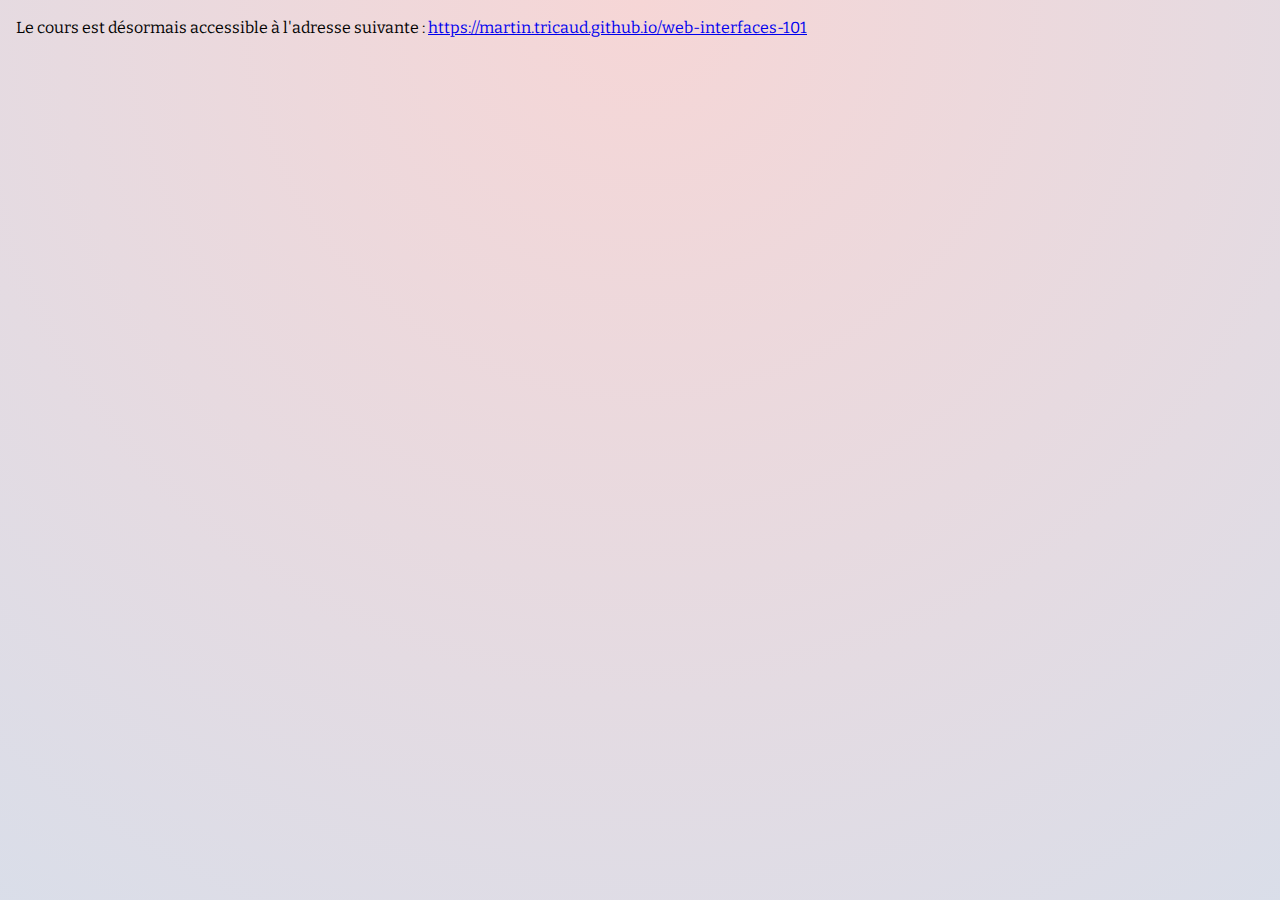
==== commit ade52f1a: "add anchor tag content" ====
--- a/index.html
+++ b/index.html
@@ -24,7 +24,7 @@
     <main>
         <section>
             <p>
-                Le cours est désormais accessible à l'adresse suivante : <a href="https://martin.tricaud.github.io/web-interfaces-101"></a>
+                Le cours est désormais accessible à l'adresse suivante : <a href="https://martin.tricaud.github.io/web-interfaces-101">https://martin.tricaud.github.io/web-interfaces-101</a>
             </p>
         </section>
     </main>
